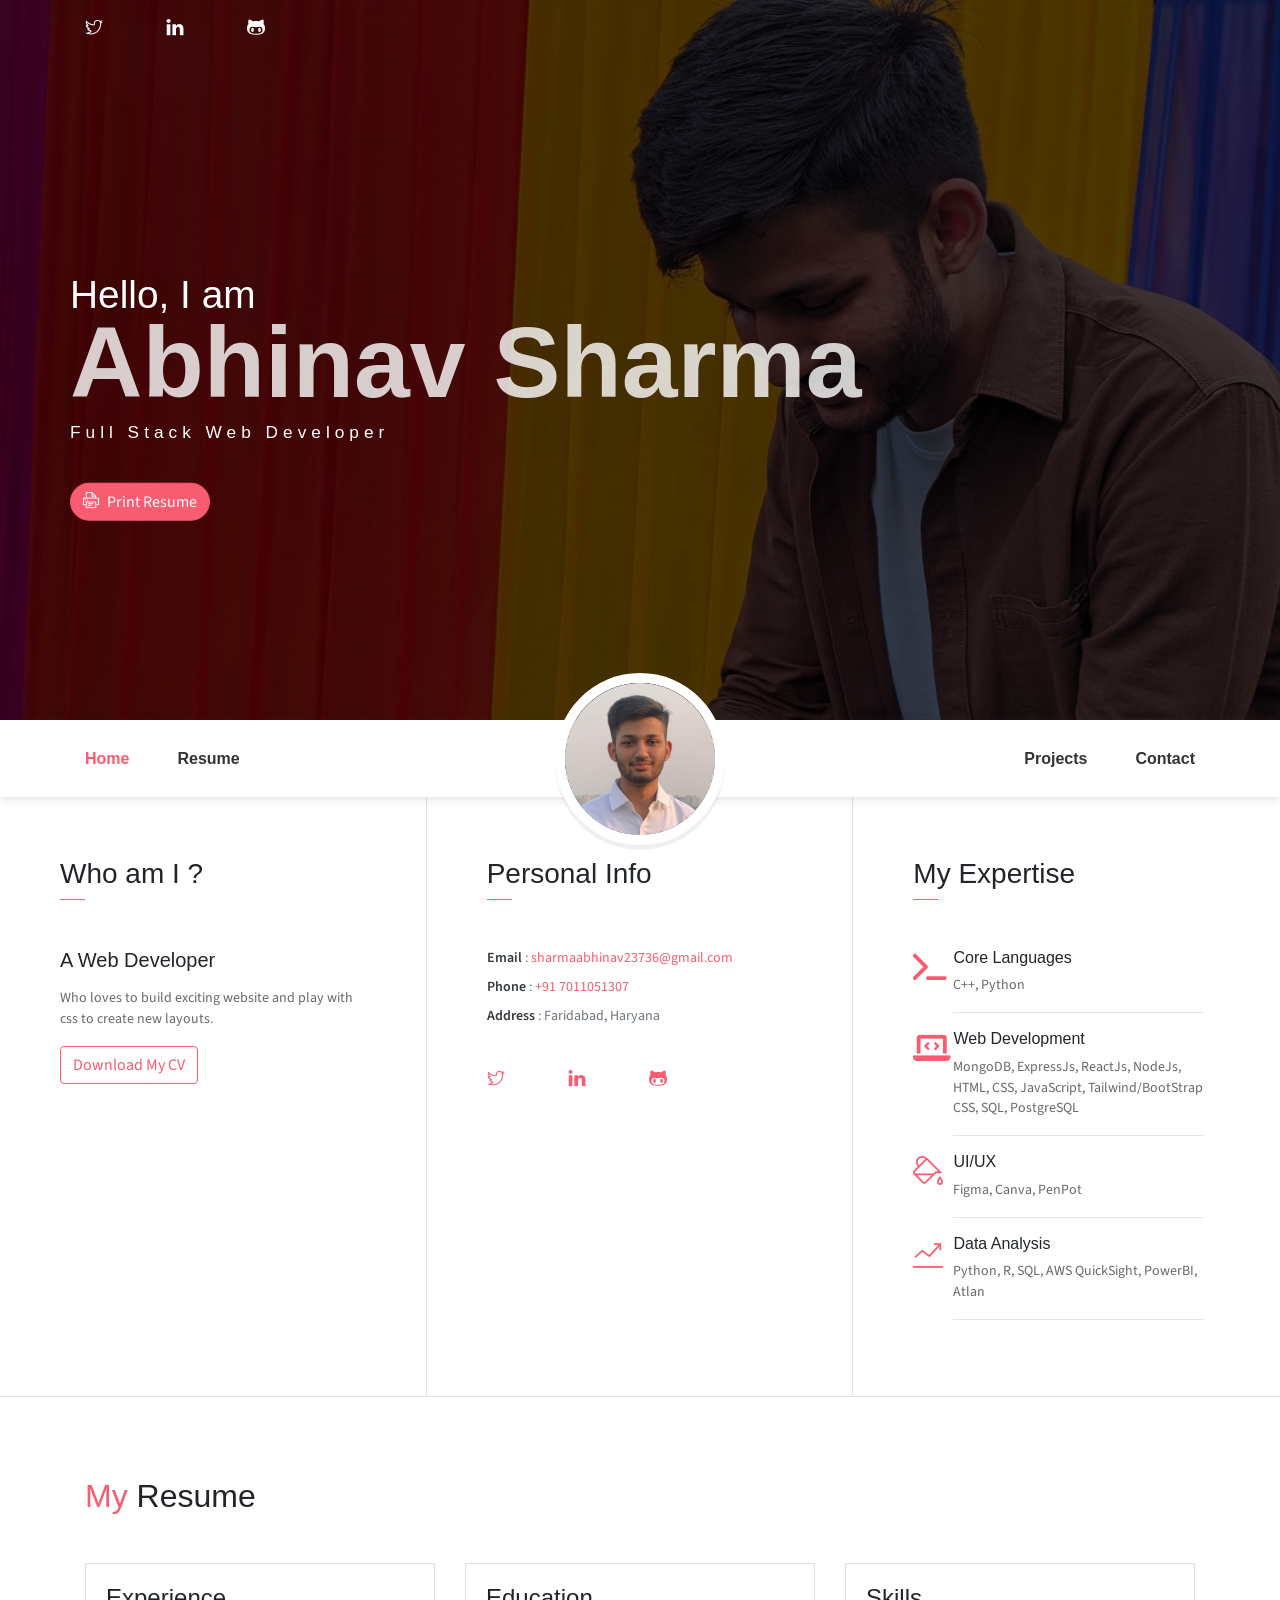
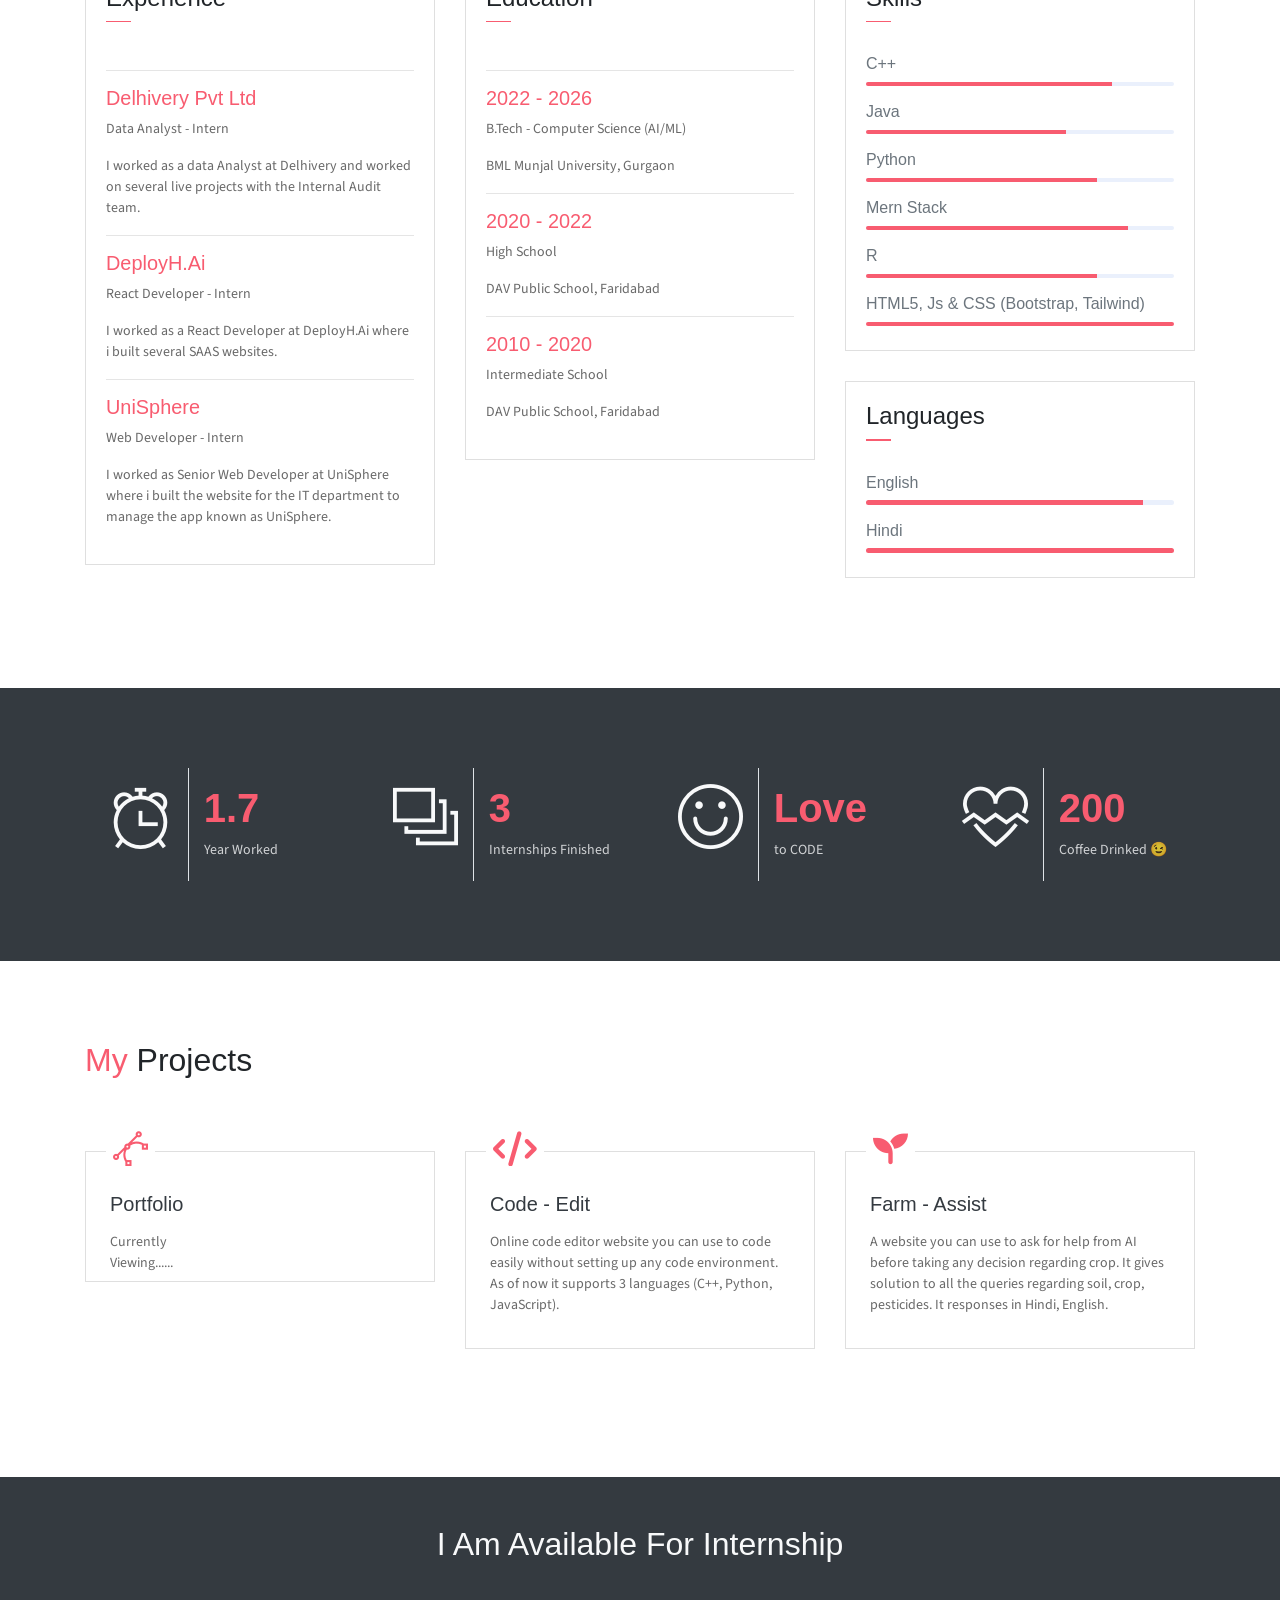
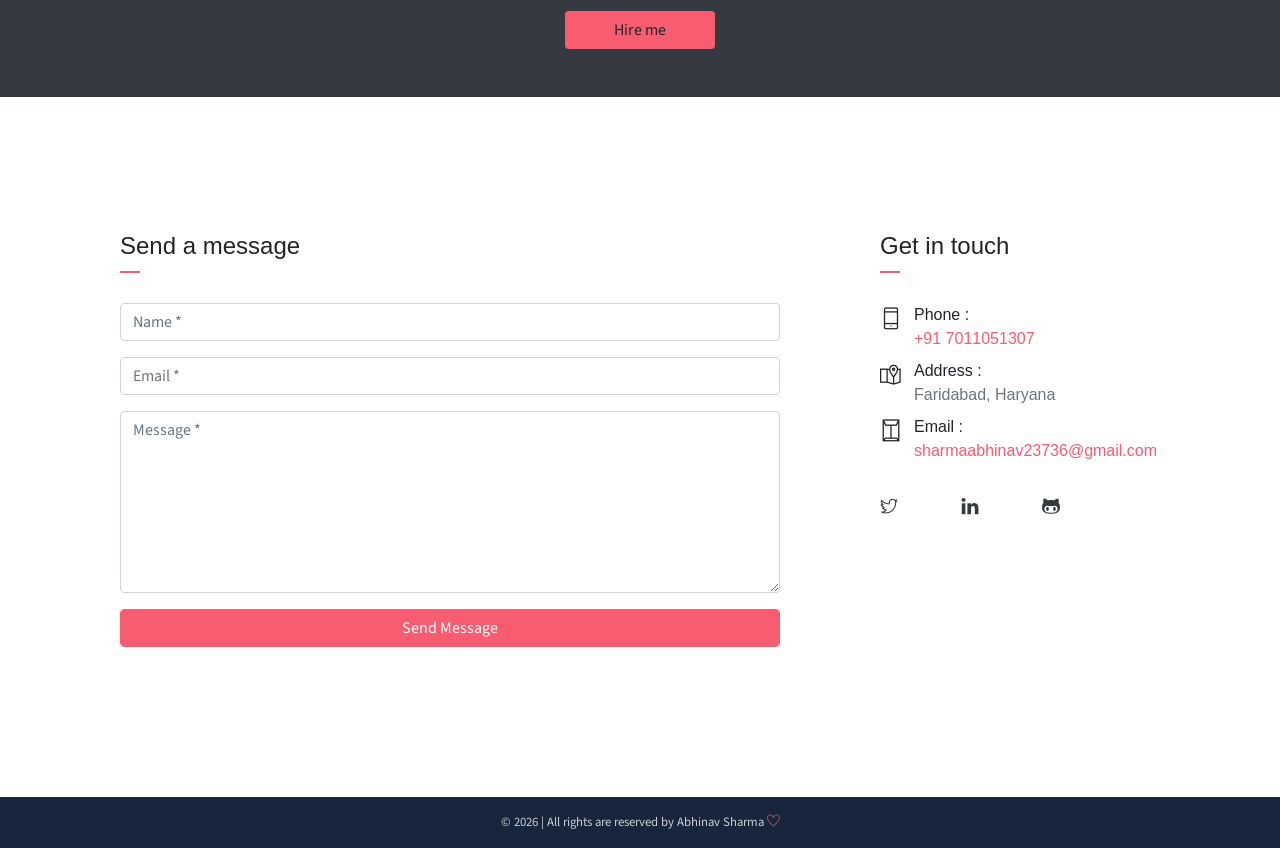
==== index.html @ fb0746bd "Updated projects" ====
<!DOCTYPE html>
<html lang="en">
  <head>
    <meta charset="utf-8" />
    <meta
      name="viewport"
      content="width=device-width, initial-scale=1, shrink-to-fit=no"
    />
    <meta name="Portfolio" content="Portfolio" />
    <meta name="Abhinav Sharma" content="Portfolio" />
    <link
      rel="shortcut icon"
      href="./assets/imgs/avatar.jpg"
      type="image/x-icon"
    />
    <title>Abhinav Sharma Portfolio</title>
    <link
      href="https://cdnjs.cloudflare.com/ajax/libs/font-awesome/6.0.0-beta3/css/all.min.css"
      rel="stylesheet"
    />
    <link
      rel="stylesheet"
      href="assets/vendors/themify-icons/css/themify-icons.css"
    />
    <link rel="stylesheet" href="assets/css/Style.css" />
  </head>
  <body data-spy="scroll" data-target=".navbar" data-offset="40" id="home">
    <header class="header">
      <div class="container">
        <ul class="social-icons pt-3">
          <li class="social-item">
            <a
              class="social-link text-light"
              href="https://twitter.com/Abhinav1632"
              target="_blank"
              ><i class="ti-twitter" aria-hidden="true"></i
            ></a>
          </li>
          <li class="social-item">
            <a
              class="social-link text-light"
              href="https://www.linkedin.com/in/abhinav-sharma163/"
              target="_blank"
              ><i class="ti-linkedin" aria-hidden="true"></i
            ></a>
          </li>
          <li class="social-item">
            <a
              class="social-link text-light"
              href="https://github.com/Abhinav163"
              target="_blank"
              ><i class="ti-github" aria-hidden="true"></i
            ></a>
          </li>
        </ul>
        <div class="header-content">
          <h4 class="header-subtitle">Hello, I am</h4>
          <h1 class="header-title">Abhinav Sharma</h1>
          <h6 class="header-mono">Full Stack Web Developer</h6>
          <button class="btn btn-primary btn-rounded">
            <i class="ti-printer pr-2"></i
            ><a
              href="./assets/Resume/Abhinav Sharma.pdf"
              target="_blank"
              download="Abhinav Sharma resume.pdf"
              style="text-decoration: none; color: inherit"
              >Print Resume</a
            >
          </button>
        </div>
      </div>
    </header>
    <nav
      class="navbar sticky-top navbar-expand-lg navbar-light bg-white"
      data-spy="affix"
      data-offset-top="510"
    >
      <div class="container">
        <button
          class="navbar-toggler ml-auto"
          type="button"
          data-toggle="collapse"
          data-target="#navbarSupportedContent"
          aria-controls="navbarSupportedContent"
          aria-expanded="false"
          aria-label="Toggle navigation"
        >
          <span class="navbar-toggler-icon"></span>
        </button>
        <div
          class="collapse mt-sm-20 navbar-collapse"
          id="navbarSupportedContent"
        >
          <ul class="navbar-nav mr-auto">
            <li class="nav-item"><a href="#home" class="nav-link">Home</a></li>
            <li class="nav-item">
              <a href="#resume" class="nav-link">Resume</a>
            </li>
          </ul>
          <ul class="navbar-nav brand">
            <img src="assets/imgs/avatar.jpg" alt="" class="brand-img" />
            <li class="brand-txt">
              <h5 class="brand-title">Abhinav Sharma</h5>
              <div class="brand-subtitle">Web Developer</div>
            </li>
          </ul>
          <ul class="navbar-nav ml-auto">
            <li class="nav-item">
              <a href="#service" class="nav-link">Projects</a>
            </li>
            <li class="nav-item last-item">
              <a href="#contact" class="nav-link">Contact</a>
            </li>
          </ul>
        </div>
      </div>
    </nav>
    <div class="container-fluid">
      <div id="about" class="row about-section">
        <div class="col-lg-4 about-card">
          <h3 class="font-weight-light">Who am I ?</h3>
          <span class="line mb-5"></span>
          <h5 class="mb-3">A Web Developer</h5>
          <p class="mt-20">
            Who loves to build exciting website and play with css to create new
            layouts.
          </p>
          <button class="btn btn-outline-danger">
            <i class="icon-down-circled2"></i
            ><a
              href="./assets/Resume/Abhinav Sharma.pdf"
              target="_blank"
              download="Abhinav Sharma resume.pdf"
              style="text-decoration: none; color: inherit"
              >Download My CV</a
            >
          </button>
        </div>
        <div class="col-lg-4 about-card">
          <h3 class="font-weight-light">Personal Info</h3>
          <span class="line mb-5"></span>
          <ul class="mt40 info list-unstyled">
            <li>
              <span>Email</span> :
              <a
                href="javascript:void(0)"
                onclick="copyToClipboard('sharmaabhinav23736@gmail.com')"
                >sharmaabhinav23736@gmail.com</a
              >
            </li>
            <li>
              <span>Phone</span> :
              <a
                href="javascript:void(0)"
                onclick="copyToClipboard('+91 7011051307')"
                >+91 7011051307</a
              >
            </li>
            <li><span>Address</span> : Faridabad, Haryana</li>
          </ul>
          <ul class="social-icons pt-3">
            <li class="social-item">
              <a class="social-link" href="#"
                ><i class="ti-twitter" aria-hidden="true"></i
              ></a>
            </li>
            <li class="social-item">
              <a
                class="social-link"
                href="https://www.linkedin.com/in/abhinav-sharma163/"
                target="_blank"
                ><i class="ti-linkedin" aria-hidden="true"></i
              ></a>
            </li>
            <li class="social-item">
              <a
                class="social-link"
                href="https://github.com/Abhinav163"
                target="_blank"
                ><i class="ti-github" aria-hidden="true"></i
              ></a>
            </li>
          </ul>
        </div>
        <div class="col-lg-4 about-card">
          <h3 class="font-weight-light">My Expertise</h3>
          <span class="line mb-5"></span>
          <div class="row">
            <div class="col-1 text-danger pt-1">
              <!-- <i class="ti-widget icon-lg"></i> -->
              <i class="fas fa-terminal text-primary icon-lg"></i>
            </div>
            <div class="col-10 ml-auto mr-3">
              <h6>Core Languages</h6>
              <p class="subtitle">C++, Python</p>
              <hr />
            </div>
          </div>
          <div class="row">
            <div class="col-1 text-danger pt-1">
              <i class="fas fa-laptop-code text-primary icon-lg"></i>
            </div>
            <div class="col-10 ml-auto mr-3">
              <h6>Web Development</h6>
              <p class="subtitle">
                MongoDB, ExpressJs, ReactJs, NodeJs, HTML, CSS, JavaScript,
                Tailwind/BootStrap CSS, SQL, PostgreSQL
              </p>
              <hr />
            </div>
          </div>
          <div class="row">
            <div class="col-1 text-danger pt-1">
              <i class="ti-paint-bucket icon-lg"></i>
            </div>
            <div class="col-10 ml-auto mr-3">
              <h6>UI/UX</h6>
              <p class="subtitle">Figma, Canva, PenPot</p>
              <hr />
            </div>
          </div>
          <div class="row">
            <div class="col-1 text-danger pt-1">
              <i class="ti-stats-up icon-lg"></i>
            </div>
            <div class="col-10 ml-auto mr-3">
              <h6>Data Analysis</h6>
              <p class="subtitle">
                Python, R, SQL, AWS QuickSight, PowerBI, Atlan
              </p>
              <hr />
            </div>
          </div>
        </div>
      </div>
    </div>
    <section class="section" id="resume">
      <div class="container">
        <h2 class="mb-5"><span class="text-danger">My</span> Resume</h2>
        <div class="row">
          <div class="col-md-6 col-lg-4">
            <div class="card">
              <div class="card-header">
                <div class="mt-2">
                  <h4>Experience</h4>
                  <span class="line"></span>
                </div>
              </div>
              <div class="card-body">
                <hr />
                <h6 class="title text-danger">Delhivery Pvt Ltd</h6>
                <p>Data Analyst - Intern</p>
                <p class="subtitle">
                  I worked as a data Analyst at Delhivery and worked on several
                  live projects with the Internal Audit team.
                </p>
                <hr />
                <h6 class="title text-danger">DeployH.Ai</h6>
                <p>React Developer - Intern</p>
                <p class="subtitle">
                  I worked as a React Developer at DeployH.Ai where i built
                  several SAAS websites.
                </p>
                <hr />
                <h6 class="title text-danger">UniSphere</h6>
                <p>Web Developer - Intern</p>
                <p class="subtitle">
                  I worked as Senior Web Developer at UniSphere where i built
                  the website for the IT department to manage the app known as
                  UniSphere.
                </p>
              </div>
            </div>
          </div>
          <div class="col-md-6 col-lg-4">
            <div class="card">
              <div class="card-header">
                <div class="mt-2">
                  <h4>Education</h4>
                  <span class="line"></span>
                </div>
              </div>
              <div class="card-body">
                <hr />
                <h6 class="title text-danger">2022 - 2026</h6>
                <p>B.Tech - Computer Science (AI/ML)</p>
                <p class="subtitle">BML Munjal University, Gurgaon</p>
                <hr />
                <h6 class="title text-danger">2020 - 2022</h6>
                <p>High School</p>
                <p class="subtitle">DAV Public School, Faridabad</p>
                <hr />
                <h6 class="title text-danger">2010 - 2020</h6>
                <p>Intermediate School</p>
                <p class="subtitle">DAV Public School, Faridabad</p>
              </div>
            </div>
          </div>
          <div class="col-lg-4">
            <div class="card">
              <div class="card-header">
                <div class="pull-left">
                  <h4 class="mt-2">Skills</h4>
                  <span class="line"></span>
                </div>
              </div>
              <div class="card-body pb-2">
                <h6>C++</h6>
                <div class="progress mb-3">
                  <div
                    class="progress-bar bg-danger"
                    role="progressbar"
                    style="width: 80%"
                    aria-valuenow="70"
                    aria-valuemin="0"
                    aria-valuemax="100"
                  ></div>
                </div>
                <h6>Java</h6>
                <div class="progress mb-3">
                  <div
                    class="progress-bar bg-danger"
                    role="progressbar"
                    style="width: 65%"
                    aria-valuenow="75"
                    aria-valuemin="0"
                    aria-valuemax="100"
                  ></div>
                </div>
                <h6>Python</h6>
                <div class="progress mb-3">
                  <div
                    class="progress-bar bg-danger"
                    role="progressbar"
                    style="width: 75%"
                    aria-valuenow="25"
                    aria-valuemin="0"
                    aria-valuemax="100"
                  ></div>
                </div>
                <h6>Mern Stack</h6>
                <div class="progress mb-3">
                  <div
                    class="progress-bar bg-danger"
                    role="progressbar"
                    style="width: 85%"
                    aria-valuenow="25"
                    aria-valuemin="0"
                    aria-valuemax="100"
                  ></div>
                </div>
                <h6>R</h6>
                <div class="progress mb-3">
                  <div
                    class="progress-bar bg-danger"
                    role="progressbar"
                    style="width: 75%"
                    aria-valuenow="75"
                    aria-valuemin="0"
                    aria-valuemax="100"
                  ></div>
                </div>
                <h6>HTML5, Js & CSS (Bootstrap, Tailwind)</h6>
                <div class="progress mb-3">
                  <div
                    class="progress-bar bg-danger"
                    role="progressbar"
                    style="width: 100%"
                    aria-valuenow="75"
                    aria-valuemin="0"
                    aria-valuemax="100"
                  ></div>
                </div>
              </div>
            </div>
            <div class="card">
              <div class="card-header">
                <div class="pull-left">
                  <h4 class="mt-2">Languages</h4>
                  <span class="line"></span>
                </div>
              </div>
              <div class="card-body pb-2">
                <h6>English</h6>
                <div class="progress mb-3">
                  <div
                    class="progress-bar bg-danger"
                    role="progressbar"
                    style="width: 90%"
                    aria-valuenow="25"
                    aria-valuemin="0"
                    aria-valuemax="100"
                  ></div>
                </div>
                <h6>Hindi</h6>
                <div class="progress mb-3">
                  <div
                    class="progress-bar bg-danger"
                    role="progressbar"
                    style="width: 100%"
                    aria-valuenow="25"
                    aria-valuemin="0"
                    aria-valuemax="100"
                  ></div>
                </div>
              </div>
            </div>
          </div>
        </div>
      </div>
    </section>
    <section class="section bg-dark text-center">
      <div class="container">
        <div class="row text-center">
          <div class="col-md-6 col-lg-3">
            <div class="row">
              <div class="col-5 text-right text-light border-right py-3">
                <div class="m-auto"><i class="ti-alarm-clock icon-xl"></i></div>
              </div>
              <div class="col-7 text-left py-3">
                <h1 class="text-danger font-weight-bold font40">1.7</h1>
                <p class="text-light mb-1">Year Worked</p>
              </div>
            </div>
          </div>
          <div class="col-md-6 col-lg-3">
            <div class="row">
              <div class="col-5 text-right text-light border-right py-3">
                <div class="m-auto"><i class="ti-layers-alt icon-xl"></i></div>
              </div>
              <div class="col-7 text-left py-3">
                <h1 class="text-danger font-weight-bold font40">3</h1>
                <p class="text-light mb-1">Internships Finished</p>
              </div>
            </div>
          </div>
          <div class="col-md-6 col-lg-3">
            <div class="row">
              <div class="col-5 text-right text-light border-right py-3">
                <div class="m-auto"><i class="ti-face-smile icon-xl"></i></div>
              </div>
              <div class="col-7 text-left py-3">
                <h1 class="text-danger font-weight-bold font40">Love</h1>
                <p class="text-light mb-1">to CODE</p>
              </div>
            </div>
          </div>
          <div class="col-md-6 col-lg-3">
            <div class="row">
              <div class="col-5 text-right text-light border-right py-3">
                <div class="m-auto">
                  <i class="ti-heart-broken icon-xl"></i>
                </div>
              </div>
              <div class="col-7 text-left py-3">
                <h1 class="text-danger font-weight-bold font40">200</h1>
                <p class="text-light mb-1">Coffee Drinked 😉</p>
              </div>
            </div>
          </div>
        </div>
      </div>
    </section>
    <section class="section" id="service">
      <div class="container">
        <h2 class="mb-5 pb-4"><span class="text-danger">My</span> Projects</h2>
        <div class="row">
          <div class="col-md-4 col-sm-6">
            <div class="card mb-5">
              <div class="card-header has-icon">
                <i class="ti-vector text-danger" aria-hidden="true"></i>
              </div>
              <div class="card-body px-4 py-3 fixed-box">
                <h5 class="mb-3 card-title text-dark">Portfolio</h5>
                <p class="subtitle">Currently Viewing......</p>
              </div>
            </div>
          </div>
          <div class="col-md-4 col-sm-6">
            <div class="card mb-5">
              <div class="card-header has-icon">
                <!-- <i class="ti-package text-danger" aria-hidden="true"></i> -->
                <i class="fas fa-code text-primary icon-xl"></i>
              </div>
              <div class="card-body px-4 py-3">
                <h5 class="mb-3 card-title text-dark">Code - Edit</h5>
                <p class="subtitle">
                  Online code editor website you can use to code easily without
                  setting up any code environment. As of now it supports 3
                  languages (C++, Python, JavaScript).<br />
                </p>
                <!-- <p>
                  <button
                    class="btn bg-primary w-lg text-white"
                    onclick="window.location.href='https://abhinav163.github.io/';"
                  >
                    View
                  </button>
                </p> -->
              </div>
            </div>
          </div>
          <div class="col-md-4 col-sm-6">
            <div class="card mb-5">
              <div class="card-header has-icon">
                <i
                  class="fas fa-seedling text-danger icon-xl"
                  aria-hidden="true"
                ></i>
              </div>
              <div class="card-body px-4 py-3">
                <h5 class="mb-3 card-title text-dark">Farm - Assist</h5>
                <p class="subtitle">
                  A website you can use to ask for help from AI before taking
                  any decision regarding crop. It gives solution to all the
                  queries regarding soil, crop, pesticides. It responses in
                  Hindi, English.
                </p>
                <!-- <p>
                  <button
                    class="btn bg-primary text-white w-lg"
                    onclick="window.location.href='https://abhinav163.github.io/';"
                  >
                    View
                  </button>
                </p> -->
              </div>
            </div>
          </div>
          <!-- <div class="col-md-4 col-sm-6">
            <div class="card mb-5">
              <div class="card-header has-icon">
                <i class="ti-write text-danger" aria-hidden="true"></i>
              </div>
              <div class="card-body px-4 py-3">
                <h5 class="mb-3 card-title text-dark">To-Do List</h5>
                <p class="subtitle">
                  Basic website you can use to maintain your daily task
                </p>
                <p>
                  <button
                    class="btn bg-primary text-white w-lg"
                    onclick="window.location.href='https://abhinav163.github.io/To-Do-list/';"
                  >
                    View
                  </button>
                </p>
              </div>
            </div>
          </div> -->
          <!-- <div class="col-md-4 col-sm-6">
            <div class="card mb-5">
              <div class="card-header has-icon">
                <i class="ti-alarm-clock text-danger icon-xl"></i>
              </div>
              <div class="card-body px-4 py-3">
                <h5 class="mb-3 card-title text-dark">Alarm Clock</h5>
                <p class="subtitle">
                  Basic website you can use to set alarm <br />
                  ( Rings even if your device is on silent )
                </p>
                <p>
                  <button
                    class="btn bg-primary w-lg text-white"
                    onclick="window.location.href='https://abhinav163.github.io/Alarm-Clock/';"
                  >
                    View
                  </button>
                </p>
              </div>
            </div>
          </div> -->
          <!-- <div class="col-md-4 col-sm-6">
            <div class="card mb-5">
              <div class="card-header has-icon">
                <i class="fas fa-dice text-danger" aria-hidden="true"></i>
              </div>
              <div class="card-body px-4 py-3">
                <h5 class="mb-3 card-title text-dark">Dice</h5>
                <p class="subtitle">
                  Basic website to solve the biasness issue of the dice we use
                  online. <br /><br />
                </p>
                <p>
                  <button
                    class="btn bg-primary w-lg text-white"
                    onclick="window.location.href='https://abhinav163.github.io/DICE/';"
                  >
                    View
                  </button>
                </p>
              </div>
            </div>
          </div> -->

          <!-- <div class="col-md-4 col-sm-6">
            <div class="card mb-5">
              <div class="card-header has-icon">
                <i class="ti-bar-chart text-danger" aria-hidden="true"></i>
              </div>
              <div class="card-body px-4 py-3">
                <h5 class="mb-3 card-title text-dark">Tax Calculator</h5>
                <p class="subtitle">
                  As a part of my internship interview test i built a basic
                  website to calculate tax based on several factors like (Age,
                  Income, Deduction)
                </p>
                <p>
                  <button
                    class="btn bg-primary w-lg text-white"
                    onclick="window.location.href='https://abhinav163.github.io/Tax-Calculator/';"
                  >
                    View
                  </button>
                </p>
              </div>
            </div>
          </div>
          <div class="col-md-4 col-sm-6">
            <div class="card mb-5">
              <div class="card-header has-icon">
                <i class="ti-support text-danger" aria-hidden="true"></i>
              </div>
              <div class="card-body px-4 py-3">
                <h5 class="mb-3 card-title text-dark">Age Calculator</h5>
                <p class="subtitle">
                  Basic website to know the exact age <br />
                  (Years-Months-Days) just by entering the <br />date of birth.
                </p>
                <p>
                  <button
                    class="btn bg-primary w-lg text-white"
                    onclick="window.location.href='https://abhinav163.github.io/Age-Calculator/';"
                  >
                    View
                  </button>
                </p>
              </div>
            </div>
          </div> -->
        </div>
      </div>
    </section>
    <section class="section bg-dark py-5">
      <div class="container text-center">
        <h2 class="text-light mb-5 font-weight-normal">
          I Am Available For Internship
        </h2>
        <button
          class="btn bg-primary w-lg"
          onclick="window.location.href='mailto:sharmakeshav23736@gmail.com?subject=Job%20Opportunity&body=Hello,%20I%20am%20interested%20in%20discussing%20a%20job%20opportunity%20with%20you.'"
        >
          Hire me
        </button>
      </div>
    </section>
    <div class="section contact" id="contact">
      <div class="container">
        <div class="row">
          <div class="col-lg-8">
            <div class="contact-form-card">
              <h4 class="contact-title">Send a message</h4>
              <form
                id="contact-form"
                action="https://formspree.io/f/meoqqybo"
                method="POST"
              >
                <div class="form-group">
                  <input
                    class="form-control"
                    type="text"
                    name="name"
                    placeholder="Name *"
                    required
                  />
                </div>
                <div class="form-group">
                  <input
                    class="form-control"
                    type="email"
                    name="email"
                    placeholder="Email *"
                    required
                  />
                </div>
                <div class="form-group">
                  <textarea
                    class="form-control"
                    name="message"
                    placeholder="Message *"
                    rows="7"
                    required
                  ></textarea>
                </div>
                <div class="form-group">
                  <button type="submit" class="form-control btn btn-primary">
                    Send Message
                  </button>
                </div>
                <!-- This paragraph will display the form response -->
                <p id="form-response" style="display: none"></p>
              </form>
            </div>
          </div>
          <div class="col-lg-4">
            <div class="contact-info-card">
              <h4 class="contact-title">Get in touch</h4>
              <div class="row mb-2">
                <div class="col-1 pt-1 mr-1">
                  <i class="ti-mobile icon-md"></i>
                </div>
                <div class="col-10">
                  <h6 class="d-inline">
                    Phone : <br /><a
                      href="javascript:void(0)"
                      onclick="copyToClipboard('+91 7011051307')"
                      >+91 7011051307</a
                    >
                  </h6>
                </div>
              </div>
              <div class="row mb-2">
                <div class="col-1 pt-1 mr-1">
                  <i class="ti-map-alt icon-md"></i>
                </div>
                <div class="col-10">
                  <h6 class="d-inline">
                    Address :<br />
                    <span class="text-muted">Faridabad, Haryana</span>
                  </h6>
                </div>
              </div>
              <div class="row mb-2">
                <div class="col-1 pt-1 mr-1">
                  <i class="ti-envelope icon-md"></i>
                </div>
                <div class="col-10">
                  <h6 class="d-inline">
                    Email :<br /><a
                      href="javascript:void(0)"
                      onclick="copyToClipboard('sharmaabhinav23736@gmail.com')"
                      >sharmaabhinav23736@gmail.com</a
                    >
                  </h6>
                </div>
              </div>
              <ul class="social-icons pt-4">
                <li class="social-item">
                  <a
                    class="social-link text-dark"
                    href="https://twitter.com/Abhinav1632"
                    target="_blank"
                    ><i class="ti-twitter" aria-hidden="true"></i
                  ></a>
                </li>
                <li class="social-item">
                  <a
                    class="social-link text-dark"
                    href="https://www.linkedin.com/in/abhinav-sharma163/"
                    target="_blank"
                    ><i class="ti-linkedin" aria-hidden="true"></i
                  ></a>
                </li>
                <li class="social-item">
                  <a
                    class="social-link text-dark"
                    href="https://github.com/Abhinav163"
                    target="_blank"
                    ><i class="ti-github" aria-hidden="true"></i
                  ></a>
                </li>
              </ul>
            </div>
          </div>
        </div>
      </div>
    </div>
    <footer class="footer py-3">
      <div class="container text-center">
        <p class="small mb-0 text-light">
          &copy;
          <script>
            document.write(new Date().getFullYear());
          </script>
          | All rights are reserved by Abhinav Sharma
          <i class="ti-heart text-danger"></i>
        </p>
      </div>
    </footer>
    <script src="assets/vendors/jquery/jquery-3.4.1.js"></script>
    <script src="assets/vendors/bootstrap/bootstrap.bundle.js"></script>
    <script src="assets/vendors/bootstrap/bootstrap.affix.js"></script>
    <script src="assets/vendors/isotope/isotope.pkgd.js"></script>
    <script>
      function copyToClipboard(text) {
        const tempInput = document.createElement("input");
        tempInput.value = text;
        document.body.appendChild(tempInput);
        tempInput.select();
        document.execCommand("copy");
        document.body.removeChild(tempInput);
      }
    </script>
    <script>
      document
        .getElementById("contact-form")
        .addEventListener("submit", function (event) {
          event.preventDefault();
          var form = this;
          var formResponse = document.getElementById("form-response");

          fetch(form.action, {
            method: form.method,
            body: new FormData(form),
            headers: {
              Accept: "application/json",
            },
          })
            .then(function (response) {
              if (response.ok) {
                formResponse.style.display = "block";
                formResponse.textContent =
                  "Thank you for your message! I will get back to you soon.";
                formResponse.style.color = "green";
                form.reset(); // Reset the form fields after successful submission
              } else {
                formResponse.style.display = "block";
                formResponse.textContent =
                  "Oops! There was a problem submitting your form.";
                formResponse.style.color = "red";
              }
            })
            .catch(function (error) {
              formResponse.style.display = "block";
              formResponse.textContent =
                "Oops! There was a problem submitting your form.";
              formResponse.style.color = "red";
            });
        });
    </script>
  </body>
</html>
---- assets/vendors/themify-icons/css/themify-icons.css ----
@font-face {
	font-family: 'themify';
	src:url("../fonts/themify.eot?-fvbane");
	src:url("../fonts/themify.eot?#iefix-fvbane") format("embedded-opentype"),
		url("../fonts/themify.woff?-fvbane") format("woff"),
		url("../fonts/themify.ttf?-fvbane") format("truetype"),
		url("../fonts/themify.svg?-fvbane#themify") format("svg");
	font-weight: normal;
	font-style: normal;
}

[class^="ti-"], [class*=" ti-"] {
	font-family: 'themify';
	speak: none;
	font-style: normal;
	font-weight: normal;
	font-variant: normal;
	text-transform: none;
	line-height: 1;

	/* Better Font Rendering =========== */
	-webkit-font-smoothing: antialiased;
	-moz-osx-font-smoothing: grayscale;
}

.ti-wand:before {
	content: "\e600";
}
.ti-volume:before {
	content: "\e601";
}
.ti-user:before {
	content: "\e602";
}
.ti-unlock:before {
	content: "\e603";
}
.ti-unlink:before {
	content: "\e604";
}
.ti-trash:before {
	content: "\e605";
}
.ti-thought:before {
	content: "\e606";
}
.ti-target:before {
	content: "\e607";
}
.ti-tag:before {
	content: "\e608";
}
.ti-tablet:before {
	content: "\e609";
}
.ti-star:before {
	content: "\e60a";
}
.ti-spray:before {
	content: "\e60b";
}
.ti-signal:before {
	content: "\e60c";
}
.ti-shopping-cart:before {
	content: "\e60d";
}
.ti-shopping-cart-full:before {
	content: "\e60e";
}
.ti-settings:before {
	content: "\e60f";
}
.ti-search:before {
	content: "\e610";
}
.ti-zoom-in:before {
	content: "\e611";
}
.ti-zoom-out:before {
	content: "\e612";
}
.ti-cut:before {
	content: "\e613";
}
.ti-ruler:before {
	content: "\e614";
}
.ti-ruler-pencil:before {
	content: "\e615";
}
.ti-ruler-alt:before {
	content: "\e616";
}
.ti-bookmark:before {
	content: "\e617";
}
.ti-bookmark-alt:before {
	content: "\e618";
}
.ti-reload:before {
	content: "\e619";
}
.ti-plus:before {
	content: "\e61a";
}
.ti-pin:before {
	content: "\e61b";
}
.ti-pencil:before {
	content: "\e61c";
}
.ti-pencil-alt:before {
	content: "\e61d";
}
.ti-paint-roller:before {
	content: "\e61e";
}
.ti-paint-bucket:before {
	content: "\e61f";
}
.ti-na:before {
	content: "\e620";
}
.ti-mobile:before {
	content: "\e621";
}
.ti-minus:before {
	content: "\e622";
}
.ti-medall:before {
	content: "\e623";
}
.ti-medall-alt:before {
	content: "\e624";
}
.ti-marker:before {
	content: "\e625";
}
.ti-marker-alt:before {
	content: "\e626";
}
.ti-arrow-up:before {
	content: "\e627";
}
.ti-arrow-right:before {
	content: "\e628";
}
.ti-arrow-left:before {
	content: "\e629";
}
.ti-arrow-down:before {
	content: "\e62a";
}
.ti-lock:before {
	content: "\e62b";
}
.ti-location-arrow:before {
	content: "\e62c";
}
.ti-link:before {
	content: "\e62d";
}
.ti-layout:before {
	content: "\e62e";
}
.ti-layers:before {
	content: "\e62f";
}
.ti-layers-alt:before {
	content: "\e630";
}
.ti-key:before {
	content: "\e631";
}
.ti-import:before {
	content: "\e632";
}
.ti-image:before {
	content: "\e633";
}
.ti-heart:before {
	content: "\e634";
}
.ti-heart-broken:before {
	content: "\e635";
}
.ti-hand-stop:before {
	content: "\e636";
}
.ti-hand-open:before {
	content: "\e637";
}
.ti-hand-drag:before {
	content: "\e638";
}
.ti-folder:before {
	content: "\e639";
}
.ti-flag:before {
	content: "\e63a";
}
.ti-flag-alt:before {
	content: "\e63b";
}
.ti-flag-alt-2:before {
	content: "\e63c";
}
.ti-eye:before {
	content: "\e63d";
}
.ti-export:before {
	content: "\e63e";
}
.ti-exchange-vertical:before {
	content: "\e63f";
}
.ti-desktop:before {
	content: "\e640";
}
.ti-cup:before {
	content: "\e641";
}
.ti-crown:before {
	content: "\e642";
}
.ti-comments:before {
	content: "\e643";
}
.ti-comment:before {
	content: "\e644";
}
.ti-comment-alt:before {
	content: "\e645";
}
.ti-close:before {
	content: "\e646";
}
.ti-clip:before {
	content: "\e647";
}
.ti-angle-up:before {
	content: "\e648";
}
.ti-angle-right:before {
	content: "\e649";
}
.ti-angle-left:before {
	content: "\e64a";
}
.ti-angle-down:before {
	content: "\e64b";
}
.ti-check:before {
	content: "\e64c";
}
.ti-check-box:before {
	content: "\e64d";
}
.ti-camera:before {
	content: "\e64e";
}
.ti-announcement:before {
	content: "\e64f";
}
.ti-brush:before {
	content: "\e650";
}
.ti-briefcase:before {
	content: "\e651";
}
.ti-bolt:before {
	content: "\e652";
}
.ti-bolt-alt:before {
	content: "\e653";
}
.ti-blackboard:before {
	content: "\e654";
}
.ti-bag:before {
	content: "\e655";
}
.ti-move:before {
	content: "\e656";
}
.ti-arrows-vertical:before {
	content: "\e657";
}
.ti-arrows-horizontal:before {
	content: "\e658";
}
.ti-fullscreen:before {
	content: "\e659";
}
.ti-arrow-top-right:before {
	content: "\e65a";
}
.ti-arrow-top-left:before {
	content: "\e65b";
}
.ti-arrow-circle-up:before {
	content: "\e65c";
}
.ti-arrow-circle-right:before {
	content: "\e65d";
}
.ti-arrow-circle-left:before {
	content: "\e65e";
}
.ti-arrow-circle-down:before {
	content: "\e65f";
}
.ti-angle-double-up:before {
	content: "\e660";
}
.ti-angle-double-right:before {
	content: "\e661";
}
.ti-angle-double-left:before {
	content: "\e662";
}
.ti-angle-double-down:before {
	content: "\e663";
}
.ti-zip:before {
	content: "\e664";
}
.ti-world:before {
	content: "\e665";
}
.ti-wheelchair:before {
	content: "\e666";
}
.ti-view-list:before {
	content: "\e667";
}
.ti-view-list-alt:before {
	content: "\e668";
}
.ti-view-grid:before {
	content: "\e669";
}
.ti-uppercase:before {
	content: "\e66a";
}
.ti-upload:before {
	content: "\e66b";
}
.ti-underline:before {
	content: "\e66c";
}
.ti-truck:before {
	content: "\e66d";
}
.ti-timer:before {
	content: "\e66e";
}
.ti-ticket:before {
	content: "\e66f";
}
.ti-thumb-up:before {
	content: "\e670";
}
.ti-thumb-down:before {
	content: "\e671";
}
.ti-text:before {
	content: "\e672";
}
.ti-stats-up:before {
	content: "\e673";
}
.ti-stats-down:before {
	content: "\e674";
}
.ti-split-v:before {
	content: "\e675";
}
.ti-split-h:before {
	content: "\e676";
}
.ti-smallcap:before {
	content: "\e677";
}
.ti-shine:before {
	content: "\e678";
}
.ti-shift-right:before {
	content: "\e679";
}
.ti-shift-left:before {
	content: "\e67a";
}
.ti-shield:before {
	content: "\e67b";
}
.ti-notepad:before {
	content: "\e67c";
}
.ti-server:before {
	content: "\e67d";
}
.ti-quote-right:before {
	content: "\e67e";
}
.ti-quote-left:before {
	content: "\e67f";
}
.ti-pulse:before {
	content: "\e680";
}
.ti-printer:before {
	content: "\e681";
}
.ti-power-off:before {
	content: "\e682";
}
.ti-plug:before {
	content: "\e683";
}
.ti-pie-chart:before {
	content: "\e684";
}
.ti-paragraph:before {
	content: "\e685";
}
.ti-panel:before {
	content: "\e686";
}
.ti-package:before {
	content: "\e687";
}
.ti-music:before {
	content: "\e688";
}
.ti-music-alt:before {
	content: "\e689";
}
.ti-mouse:before {
	content: "\e68a";
}
.ti-mouse-alt:before {
	content: "\e68b";
}
.ti-money:before {
	content: "\e68c";
}
.ti-microphone:before {
	content: "\e68d";
}
.ti-menu:before {
	content: "\e68e";
}
.ti-menu-alt:before {
	content: "\e68f";
}
.ti-map:before {
	content: "\e690";
}
.ti-map-alt:before {
	content: "\e691";
}
.ti-loop:before {
	content: "\e692";
}
.ti-location-pin:before {
	content: "\e693";
}
.ti-list:before {
	content: "\e694";
}
.ti-light-bulb:before {
	content: "\e695";
}
.ti-Italic:before {
	content: "\e696";
}
.ti-info:before {
	content: "\e697";
}
.ti-infinite:before {
	content: "\e698";
}
.ti-id-badge:before {
	content: "\e699";
}
.ti-hummer:before {
	content: "\e69a";
}
.ti-home:before {
	content: "\e69b";
}
.ti-help:before {
	content: "\e69c";
}
.ti-headphone:before {
	content: "\e69d";
}
.ti-harddrives:before {
	content: "\e69e";
}
.ti-harddrive:before {
	content: "\e69f";
}
.ti-gift:before {
	content: "\e6a0";
}
.ti-game:before {
	content: "\e6a1";
}
.ti-filter:before {
	content: "\e6a2";
}
.ti-files:before {
	content: "\e6a3";
}
.ti-file:before {
	content: "\e6a4";
}
.ti-eraser:before {
	content: "\e6a5";
}
.ti-envelope:before {
	content: "\e6a6";
}
.ti-download:before {
	content: "\e6a7";
}
.ti-direction:before {
	content: "\e6a8";
}
.ti-direction-alt:before {
	content: "\e6a9";
}
.ti-dashboard:before {
	content: "\e6aa";
}
.ti-control-stop:before {
	content: "\e6ab";
}
.ti-control-shuffle:before {
	content: "\e6ac";
}
.ti-control-play:before {
	content: "\e6ad";
}
.ti-control-pause:before {
	content: "\e6ae";
}
.ti-control-forward:before {
	content: "\e6af";
}
.ti-control-backward:before {
	content: "\e6b0";
}
.ti-cloud:before {
	content: "\e6b1";
}
.ti-cloud-up:before {
	content: "\e6b2";
}
.ti-cloud-down:before {
	content: "\e6b3";
}
.ti-clipboard:before {
	content: "\e6b4";
}
.ti-car:before {
	content: "\e6b5";
}
.ti-calendar:before {
	content: "\e6b6";
}
.ti-book:before {
	content: "\e6b7";
}
.ti-bell:before {
	content: "\e6b8";
}
.ti-basketball:before {
	content: "\e6b9";
}
.ti-bar-chart:before {
	content: "\e6ba";
}
.ti-bar-chart-alt:before {
	content: "\e6bb";
}
.ti-back-right:before {
	content: "\e6bc";
}
.ti-back-left:before {
	content: "\e6bd";
}
.ti-arrows-corner:before {
	content: "\e6be";
}
.ti-archive:before {
	content: "\e6bf";
}
.ti-anchor:before {
	content: "\e6c0";
}
.ti-align-right:before {
	content: "\e6c1";
}
.ti-align-left:before {
	content: "\e6c2";
}
.ti-align-justify:before {
	content: "\e6c3";
}
.ti-align-center:before {
	content: "\e6c4";
}
.ti-alert:before {
	content: "\e6c5";
}
.ti-alarm-clock:before {
	content: "\e6c6";
}
.ti-agenda:before {
	content: "\e6c7";
}
.ti-write:before {
	content: "\e6c8";
}
.ti-window:before {
	content: "\e6c9";
}
.ti-widgetized:before {
	content: "\e6ca";
}
.ti-widget:before {
	content: "\e6cb";
}
.ti-widget-alt:before {
	content: "\e6cc";
}
.ti-wallet:before {
	content: "\e6cd";
}
.ti-video-clapper:before {
	content: "\e6ce";
}
.ti-video-camera:before {
	content: "\e6cf";
}
.ti-vector:before {
	content: "\e6d0";
}
.ti-themify-logo:before {
	content: "\e6d1";
}
.ti-themify-favicon:before {
	content: "\e6d2";
}
.ti-themify-favicon-alt:before {
	content: "\e6d3";
}
.ti-support:before {
	content: "\e6d4";
}
.ti-stamp:before {
	content: "\e6d5";
}
.ti-split-v-alt:before {
	content: "\e6d6";
}
.ti-slice:before {
	content: "\e6d7";
}
.ti-shortcode:before {
	content: "\e6d8";
}
.ti-shift-right-alt:before {
	content: "\e6d9";
}
.ti-shift-left-alt:before {
	content: "\e6da";
}
.ti-ruler-alt-2:before {
	content: "\e6db";
}
.ti-receipt:before {
	content: "\e6dc";
}
.ti-pin2:before {
	content: "\e6dd";
}
.ti-pin-alt:before {
	content: "\e6de";
}
.ti-pencil-alt2:before {
	content: "\e6df";
}
.ti-palette:before {
	content: "\e6e0";
}
.ti-more:before {
	content: "\e6e1";
}
.ti-more-alt:before {
	content: "\e6e2";
}
.ti-microphone-alt:before {
	content: "\e6e3";
}
.ti-magnet:before {
	content: "\e6e4";
}
.ti-line-double:before {
	content: "\e6e5";
}
.ti-line-dotted:before {
	content: "\e6e6";
}
.ti-line-dashed:before {
	content: "\e6e7";
}
.ti-layout-width-full:before {
	content: "\e6e8";
}
.ti-layout-width-default:before {
	content: "\e6e9";
}
.ti-layout-width-default-alt:before {
	content: "\e6ea";
}
.ti-layout-tab:before {
	content: "\e6eb";
}
.ti-layout-tab-window:before {
	content: "\e6ec";
}
.ti-layout-tab-v:before {
	content: "\e6ed";
}
.ti-layout-tab-min:before {
	content: "\e6ee";
}
.ti-layout-slider:before {
	content: "\e6ef";
}
.ti-layout-slider-alt:before {
	content: "\e6f0";
}
.ti-layout-sidebar-right:before {
	content: "\e6f1";
}
.ti-layout-sidebar-none:before {
	content: "\e6f2";
}
.ti-layout-sidebar-left:before {
	content: "\e6f3";
}
.ti-layout-placeholder:before {
	content: "\e6f4";
}
.ti-layout-menu:before {
	content: "\e6f5";
}
.ti-layout-menu-v:before {
	content: "\e6f6";
}
.ti-layout-menu-separated:before {
	content: "\e6f7";
}
.ti-layout-menu-full:before {
	content: "\e6f8";
}
.ti-layout-media-right-alt:before {
	content: "\e6f9";
}
.ti-layout-media-right:before {
	content: "\e6fa";
}
.ti-layout-media-overlay:before {
	content: "\e6fb";
}
.ti-layout-media-overlay-alt:before {
	content: "\e6fc";
}
.ti-layout-media-overlay-alt-2:before {
	content: "\e6fd";
}
.ti-layout-media-left-alt:before {
	content: "\e6fe";
}
.ti-layout-media-left:before {
	content: "\e6ff";
}
.ti-layout-media-center-alt:before {
	content: "\e700";
}
.ti-layout-media-center:before {
	content: "\e701";
}
.ti-layout-list-thumb:before {
	content: "\e702";
}
.ti-layout-list-thumb-alt:before {
	content: "\e703";
}
.ti-layout-list-post:before {
	content: "\e704";
}
.ti-layout-list-large-image:before {
	content: "\e705";
}
.ti-layout-line-solid:before {
	content: "\e706";
}
.ti-layout-grid4:before {
	content: "\e707";
}
.ti-layout-grid3:before {
	content: "\e708";
}
.ti-layout-grid2:before {
	content: "\e709";
}
.ti-layout-grid2-thumb:before {
	content: "\e70a";
}
.ti-layout-cta-right:before {
	content: "\e70b";
}
.ti-layout-cta-left:before {
	content: "\e70c";
}
.ti-layout-cta-center:before {
	content: "\e70d";
}
.ti-layout-cta-btn-right:before {
	content: "\e70e";
}
.ti-layout-cta-btn-left:before {
	content: "\e70f";
}
.ti-layout-column4:before {
	content: "\e710";
}
.ti-layout-column3:before {
	content: "\e711";
}
.ti-layout-column2:before {
	content: "\e712";
}
.ti-layout-accordion-separated:before {
	content: "\e713";
}
.ti-layout-accordion-merged:before {
	content: "\e714";
}
.ti-layout-accordion-list:before {
	content: "\e715";
}
.ti-ink-pen:before {
	content: "\e716";
}
.ti-info-alt:before {
	content: "\e717";
}
.ti-help-alt:before {
	content: "\e718";
}
.ti-headphone-alt:before {
	content: "\e719";
}
.ti-hand-point-up:before {
	content: "\e71a";
}
.ti-hand-point-right:before {
	content: "\e71b";
}
.ti-hand-point-left:before {
	content: "\e71c";
}
.ti-hand-point-down:before {
	content: "\e71d";
}
.ti-gallery:before {
	content: "\e71e";
}
.ti-face-smile:before {
	content: "\e71f";
}
.ti-face-sad:before {
	content: "\e720";
}
.ti-credit-card:before {
	content: "\e721";
}
.ti-control-skip-forward:before {
	content: "\e722";
}
.ti-control-skip-backward:before {
	content: "\e723";
}
.ti-control-record:before {
	content: "\e724";
}
.ti-control-eject:before {
	content: "\e725";
}
.ti-comments-smiley:before {
	content: "\e726";
}
.ti-brush-alt:before {
	content: "\e727";
}
.ti-youtube:before {
	content: "\e728";
}
.ti-vimeo:before {
	content: "\e729";
}
.ti-twitter:before {
	content: "\e72a";
}
.ti-time:before {
	content: "\e72b";
}
.ti-tumblr:before {
	content: "\e72c";
}
.ti-skype:before {
	content: "\e72d";
}
.ti-share:before {
	content: "\e72e";
}
.ti-share-alt:before {
	content: "\e72f";
}
.ti-rocket:before {
	content: "\e730";
}
.ti-pinterest:before {
	content: "\e731";
}
.ti-new-window:before {
	content: "\e732";
}
.ti-microsoft:before {
	content: "\e733";
}
.ti-list-ol:before {
	content: "\e734";
}
.ti-linkedin:before {
	content: "\e735";
}
.ti-layout-sidebar-2:before {
	content: "\e736";
}
.ti-layout-grid4-alt:before {
	content: "\e737";
}
.ti-layout-grid3-alt:before {
	content: "\e738";
}
.ti-layout-grid2-alt:before {
	content: "\e739";
}
.ti-layout-column4-alt:before {
	content: "\e73a";
}
.ti-layout-column3-alt:before {
	content: "\e73b";
}
.ti-layout-column2-alt:before {
	content: "\e73c";
}
.ti-instagram:before {
	content: "\e73d";
}
.ti-google:before {
	content: "\e73e";
}
.ti-github:before {
	content: "\e73f";
}
.ti-flickr:before {
	content: "\e740";
}
.ti-facebook:before {
	content: "\e741";
}
.ti-dropbox:before {
	content: "\e742";
}
.ti-dribbble:before {
	content: "\e743";
}
.ti-apple:before {
	content: "\e744";
}
.ti-android:before {
	content: "\e745";
}
.ti-save:before {
	content: "\e746";
}
.ti-save-alt:before {
	content: "\e747";
}
.ti-yahoo:before {
	content: "\e748";
}
.ti-wordpress:before {
	content: "\e749";
}
.ti-vimeo-alt:before {
	content: "\e74a";
}
.ti-twitter-alt:before {
	content: "\e74b";
}
.ti-tumblr-alt:before {
	content: "\e74c";
}
.ti-trello:before {
	content: "\e74d";
}
.ti-stack-overflow:before {
	content: "\e74e";
}
.ti-soundcloud:before {
	content: "\e74f";
}
.ti-sharethis:before {
	content: "\e750";
}
.ti-sharethis-alt:before {
	content: "\e751";
}
.ti-reddit:before {
	content: "\e752";
}
.ti-pinterest-alt:before {
	content: "\e753";
}
.ti-microsoft-alt:before {
	content: "\e754";
}
.ti-linux:before {
	content: "\e755";
}
.ti-jsfiddle:before {
	content: "\e756";
}
.ti-joomla:before {
	content: "\e757";
}
.ti-html5:before {
	content: "\e758";
}
.ti-flickr-alt:before {
	content: "\e759";
}
.ti-email:before {
	content: "\e75a";
}
.ti-drupal:before {
	content: "\e75b";
}
.ti-dropbox-alt:before {
	content: "\e75c";
}
.ti-css3:before {
	content: "\e75d";
}
.ti-rss:before {
	content: "\e75e";
}
.ti-rss-alt:before {
	content: "\e75f";
}
---- assets/css/Style.css ----
@charset "UTF-8";
/*!
=========================================================
* JohnDoe Landing page
=========================================================

* Copyright: 2019 DevCRUD (https://devcrud.com)
* Licensed: (https://devcrud.com/licenses)
* Coded by www.devcrud.com

=========================================================

* The above copyright notice and this permission notice shall be included in all copies or substantial portions of the Software.
*/
@import url("https://fonts.googleapis.com/css?family=Source+Sans+Pro:200,200i,300,300i,400,400i,600,600i,700,700i,900,900i&display=swap");
:root {
  --blue: #79a9f5;
  --indigo: #c45f90;
  --purple: #a16ae8;
  --pink: #fc8bc0;
  --red: #f85c70;
  --orange: #ff8882;
  --yellow: #fad02c;
  --green: #a3c14a;
  --teal: #20c997;
  --cyan: #47d8e0;
  --white: #fff;
  --gray: #6c757d;
  --gray-dark: #343a40;
  --primary: #f85c70;
  --secondary: #6c757d;
  --success: #a3c14a;
  --info: #47d8e0;
  --warning: #ff8882;
  --danger: #f85c70;
  --light: #f8f9fa;
  --dark: #343a40;
  --breakpoint-xs: 0;
  --breakpoint-sm: 576px;
  --breakpoint-md: 768px;
  --breakpoint-lg: 992px;
  --breakpoint-xl: 1200px;
  --font-family-sans-serif: "Source Sans Pro", sans-serif;
  --font-family-monospace: SFMono-Regular, Menlo, Monaco, Consolas,
    "Liberation Mono", "Courier New", monospace;
}

*,
*::before,
*::after {
  box-sizing: border-box;
}

html {
  font-family: sans-serif;
  line-height: 1.15;
  -webkit-text-size-adjust: 100%;
  -webkit-tap-highlight-color: rgba(0, 0, 0, 0);
}

article,
aside,
figcaption,
figure,
footer,
header,
hgroup,
main,
nav,
section {
  display: block;
}

body {
  margin: 0;
  font-family: "Source Sans Pro", sans-serif;
  font-size: 1rem;
  font-weight: 400;
  line-height: 1.5;
  color: #212529;
  text-align: left;
  background-color: #fff;
}

[tabindex="-1"]:focus {
  outline: 0 !important;
}

hr {
  box-sizing: content-box;
  height: 0;
  overflow: visible;
}

h1,
h2,
h3,
h4,
h5,
h6 {
  margin-top: 0;
  margin-bottom: 0.5rem;
}

p {
  margin-top: 0;
  margin-bottom: 1rem;
}

abbr[title],
abbr[data-original-title] {
  text-decoration: underline;
  -webkit-text-decoration: underline dotted;
  text-decoration: underline dotted;
  cursor: help;
  border-bottom: 0;
  -webkit-text-decoration-skip-ink: none;
  text-decoration-skip-ink: none;
}

address {
  margin-bottom: 1rem;
  font-style: normal;
  line-height: inherit;
}

ol,
ul,
dl {
  margin-top: 0;
  margin-bottom: 1rem;
}

ol ol,
ul ul,
ol ul,
ul ol {
  margin-bottom: 0;
}

dt {
  font-weight: 700;
}

dd {
  margin-bottom: 0.5rem;
  margin-left: 0;
}

blockquote {
  margin: 0 0 1rem;
}

b,
strong {
  font-weight: bolder;
}

small {
  font-size: 80%;
}

sub,
sup {
  position: relative;
  font-size: 75%;
  line-height: 0;
  vertical-align: baseline;
}

sub {
  bottom: -0.25em;
}

sup {
  top: -0.5em;
}

a {
  color: #f85c70;
  text-decoration: none;
  background-color: transparent;
}

a:hover {
  color: #f51330;
  text-decoration: none;
}

a:not([href]):not([tabindex]) {
  color: inherit;
  text-decoration: none;
}

a:not([href]):not([tabindex]):hover,
a:not([href]):not([tabindex]):focus {
  color: inherit;
  text-decoration: none;
}

a:not([href]):not([tabindex]):focus {
  outline: 0;
}

pre,
code,
kbd,
samp {
  font-family: SFMono-Regular, Menlo, Monaco, Consolas, "Liberation Mono",
    "Courier New", monospace;
  font-size: 1em;
}

pre {
  margin-top: 0;
  margin-bottom: 1rem;
  overflow: auto;
}

figure {
  margin: 0 0 1rem;
}

img {
  vertical-align: middle;
  border-style: none;
}

svg {
  overflow: hidden;
  vertical-align: middle;
}

table {
  border-collapse: collapse;
}

caption {
  padding-top: 0.75rem;
  padding-bottom: 0.75rem;
  color: #6c757d;
  text-align: left;
  caption-side: bottom;
}

th {
  text-align: inherit;
}

label {
  display: inline-block;
  margin-bottom: 0.5rem;
}

button {
  border-radius: 0;
}

button:focus {
  outline: 1px dotted;
  outline: 5px auto -webkit-focus-ring-color;
}

input,
button,
select,
optgroup,
textarea {
  margin: 0;
  font-family: inherit;
  font-size: inherit;
  line-height: inherit;
}

button,
input {
  overflow: visible;
}

button,
select {
  text-transform: none;
}

select {
  word-wrap: normal;
}

button,
[type="button"],
[type="reset"],
[type="submit"] {
  -webkit-appearance: button;
}

button:not(:disabled),
[type="button"]:not(:disabled),
[type="reset"]:not(:disabled),
[type="submit"]:not(:disabled) {
  cursor: pointer;
}

button::-moz-focus-inner,
[type="button"]::-moz-focus-inner,
[type="reset"]::-moz-focus-inner,
[type="submit"]::-moz-focus-inner {
  padding: 0;
  border-style: none;
}

input[type="radio"],
input[type="checkbox"] {
  box-sizing: border-box;
  padding: 0;
}

input[type="date"],
input[type="time"],
input[type="datetime-local"],
input[type="month"] {
  -webkit-appearance: listbox;
}

textarea {
  overflow: auto;
  resize: vertical;
}

fieldset {
  min-width: 0;
  padding: 0;
  margin: 0;
  border: 0;
}

legend {
  display: block;
  width: 100%;
  max-width: 100%;
  padding: 0;
  margin-bottom: 0.5rem;
  font-size: 1.5rem;
  line-height: inherit;
  color: inherit;
  white-space: normal;
}

progress {
  vertical-align: baseline;
}

[type="number"]::-webkit-inner-spin-button,
[type="number"]::-webkit-outer-spin-button {
  height: auto;
}

[type="search"] {
  outline-offset: -2px;
  -webkit-appearance: none;
}

[type="search"]::-webkit-search-decoration {
  -webkit-appearance: none;
}

::-webkit-file-upload-button {
  font: inherit;
  -webkit-appearance: button;
}

output {
  display: inline-block;
}

summary {
  display: list-item;
  cursor: pointer;
}

template {
  display: none;
}

[hidden] {
  display: none !important;
}

h1,
h2,
h3,
h4,
h5,
h6,
.h1,
.h2,
.h3,
.h4,
.h5,
.h6 {
  margin-bottom: 0.5rem;
  font-family: "Dosis", sans-serif;
  font-weight: 500;
  line-height: 1.2;
}

h1,
.h1 {
  font-size: 2.5rem;
}

h2,
.h2 {
  font-size: 2rem;
}

h3,
.h3 {
  font-size: 1.75rem;
}

h4,
.h4 {
  font-size: 1.5rem;
}

h5,
.h5 {
  font-size: 1.25rem;
}

h6,
.h6 {
  font-size: 1rem;
}

.lead {
  font-size: 1.25rem;
  font-weight: 300;
}

.display-1 {
  font-size: 6rem;
  font-weight: 300;
  line-height: 1.2;
}

.display-2 {
  font-size: 5.5rem;
  font-weight: 300;
  line-height: 1.2;
}

.display-3 {
  font-size: 4.5rem;
  font-weight: 300;
  line-height: 1.2;
}

.display-4 {
  font-size: 3.5rem;
  font-weight: 300;
  line-height: 1.2;
}

hr {
  margin-top: 1rem;
  margin-bottom: 1rem;
  border: 0;
  border-top: 1px solid rgba(0, 0, 0, 0.1);
}

small,
.small {
  font-size: 80%;
  font-weight: 400;
}

mark,
.mark {
  padding: 0.2em;
  background-color: #fcf8e3;
}

.list-unstyled {
  padding-left: 0;
  list-style: none;
}

.list-inline {
  padding-left: 0;
  list-style: none;
}

.list-inline-item {
  display: inline-block;
}

.list-inline-item:not(:last-child) {
  margin-right: 0.5rem;
}

.initialism {
  font-size: 90%;
  text-transform: uppercase;
}

.blockquote {
  margin-bottom: 1rem;
  font-size: 1.25rem;
}

.blockquote-footer {
  display: block;
  font-size: 80%;
  color: #6c757d;
}

.blockquote-footer::before {
  content: "\2014\00A0";
}

.img-fluid {
  max-width: 100%;
  height: auto;
}

.img-thumbnail {
  padding: 0.25rem;
  background-color: #fff;
  border: 1px solid #dee2e6;
  border-radius: 0.25rem;
  max-width: 100%;
  height: auto;
}

.figure {
  display: inline-block;
}

.figure-img {
  margin-bottom: 0.5rem;
  line-height: 1;
}

.figure-caption {
  font-size: 90%;
  color: #6c757d;
}

code {
  font-size: 87.5%;
  color: #fc8bc0;
  word-break: break-word;
}

a > code {
  color: inherit;
}

kbd {
  padding: 0.2rem 0.4rem;
  font-size: 87.5%;
  color: #fff;
  background-color: #212529;
  border-radius: 0.2rem;
}

kbd kbd {
  padding: 0;
  font-size: 100%;
  font-weight: 700;
}

pre {
  display: block;
  font-size: 87.5%;
  color: #212529;
}

pre code {
  font-size: inherit;
  color: inherit;
  word-break: normal;
}

.pre-scrollable {
  max-height: 340px;
  overflow-y: scroll;
}

.container {
  width: 100%;
  padding-right: 15px;
  padding-left: 15px;
  margin-right: auto;
  margin-left: auto;
}

@media (min-width: 576px) {
  .container {
    max-width: 540px;
  }
}

@media (min-width: 768px) {
  .container {
    max-width: 720px;
  }
}

@media (min-width: 992px) {
  .container {
    max-width: 960px;
  }
}

@media (min-width: 1200px) {
  .container {
    max-width: 1140px;
  }
}

.container-fluid {
  width: 100%;
  padding-right: 15px;
  padding-left: 15px;
  margin-right: auto;
  margin-left: auto;
}

.row {
  display: -webkit-box;
  display: -webkit-flex;
  display: -ms-flexbox;
  display: flex;
  -webkit-flex-wrap: wrap;
  -ms-flex-wrap: wrap;
  flex-wrap: wrap;
  margin-right: -15px;
  margin-left: -15px;
}

.no-gutters {
  margin-right: 0;
  margin-left: 0;
}

.no-gutters > .col,
.no-gutters > [class*="col-"] {
  padding-right: 0;
  padding-left: 0;
}

.col-1,
.col-2,
.col-3,
.col-4,
.col-5,
.col-6,
.col-7,
.col-8,
.col-9,
.col-10,
.col-11,
.col-12,
.col,
.col-auto,
.col-sm-1,
.col-sm-2,
.col-sm-3,
.col-sm-4,
.col-sm-5,
.col-sm-6,
.col-sm-7,
.col-sm-8,
.col-sm-9,
.col-sm-10,
.col-sm-11,
.col-sm-12,
.col-sm,
.col-sm-auto,
.col-md-1,
.col-md-2,
.col-md-3,
.col-md-4,
.col-md-5,
.col-md-6,
.col-md-7,
.col-md-8,
.col-md-9,
.col-md-10,
.col-md-11,
.col-md-12,
.col-md,
.col-md-auto,
.col-lg-1,
.col-lg-2,
.col-lg-3,
.col-lg-4,
.col-lg-5,
.col-lg-6,
.col-lg-7,
.col-lg-8,
.col-lg-9,
.col-lg-10,
.col-lg-11,
.col-lg-12,
.col-lg,
.col-lg-auto,
.col-xl-1,
.col-xl-2,
.col-xl-3,
.col-xl-4,
.col-xl-5,
.col-xl-6,
.col-xl-7,
.col-xl-8,
.col-xl-9,
.col-xl-10,
.col-xl-11,
.col-xl-12,
.col-xl,
.col-xl-auto {
  position: relative;
  width: 100%;
  padding-right: 15px;
  padding-left: 15px;
}

.col {
  -webkit-flex-basis: 0;
  -ms-flex-preferred-size: 0;
  flex-basis: 0;
  -webkit-box-flex: 1;
  -webkit-flex-grow: 1;
  -ms-flex-positive: 1;
  flex-grow: 1;
  max-width: 100%;
}

.col-auto {
  -webkit-box-flex: 0;
  -webkit-flex: 0 0 auto;
  -ms-flex: 0 0 auto;
  flex: 0 0 auto;
  width: auto;
  max-width: 100%;
}

.col-1 {
  -webkit-box-flex: 0;
  -webkit-flex: 0 0 8.33333%;
  -ms-flex: 0 0 8.33333%;
  flex: 0 0 8.33333%;
  max-width: 8.33333%;
}

.col-2 {
  -webkit-box-flex: 0;
  -webkit-flex: 0 0 16.66667%;
  -ms-flex: 0 0 16.66667%;
  flex: 0 0 16.66667%;
  max-width: 16.66667%;
}

.col-3 {
  -webkit-box-flex: 0;
  -webkit-flex: 0 0 25%;
  -ms-flex: 0 0 25%;
  flex: 0 0 25%;
  max-width: 25%;
}

.col-4 {
  -webkit-box-flex: 0;
  -webkit-flex: 0 0 33.33333%;
  -ms-flex: 0 0 33.33333%;
  flex: 0 0 33.33333%;
  max-width: 33.33333%;
}

.col-5 {
  -webkit-box-flex: 0;
  -webkit-flex: 0 0 41.66667%;
  -ms-flex: 0 0 41.66667%;
  flex: 0 0 41.66667%;
  max-width: 41.66667%;
}

.col-6 {
  -webkit-box-flex: 0;
  -webkit-flex: 0 0 50%;
  -ms-flex: 0 0 50%;
  flex: 0 0 50%;
  max-width: 50%;
}

.col-7 {
  -webkit-box-flex: 0;
  -webkit-flex: 0 0 58.33333%;
  -ms-flex: 0 0 58.33333%;
  flex: 0 0 58.33333%;
  max-width: 58.33333%;
}

.col-8 {
  -webkit-box-flex: 0;
  -webkit-flex: 0 0 66.66667%;
  -ms-flex: 0 0 66.66667%;
  flex: 0 0 66.66667%;
  max-width: 66.66667%;
}

.col-9 {
  -webkit-box-flex: 0;
  -webkit-flex: 0 0 75%;
  -ms-flex: 0 0 75%;
  flex: 0 0 75%;
  max-width: 75%;
}

.col-10 {
  -webkit-box-flex: 0;
  -webkit-flex: 0 0 83.33333%;
  -ms-flex: 0 0 83.33333%;
  flex: 0 0 83.33333%;
  max-width: 83.33333%;
}

.col-11 {
  -webkit-box-flex: 0;
  -webkit-flex: 0 0 91.66667%;
  -ms-flex: 0 0 91.66667%;
  flex: 0 0 91.66667%;
  max-width: 91.66667%;
}

.col-12 {
  -webkit-box-flex: 0;
  -webkit-flex: 0 0 100%;
  -ms-flex: 0 0 100%;
  flex: 0 0 100%;
  max-width: 100%;
}

.order-first {
  -webkit-box-ordinal-group: 0;
  -webkit-order: -1;
  -ms-flex-order: -1;
  order: -1;
}

.order-last {
  -webkit-box-ordinal-group: 14;
  -webkit-order: 13;
  -ms-flex-order: 13;
  order: 13;
}

.order-0 {
  -webkit-box-ordinal-group: 1;
  -webkit-order: 0;
  -ms-flex-order: 0;
  order: 0;
}

.order-1 {
  -webkit-box-ordinal-group: 2;
  -webkit-order: 1;
  -ms-flex-order: 1;
  order: 1;
}

.order-2 {
  -webkit-box-ordinal-group: 3;
  -webkit-order: 2;
  -ms-flex-order: 2;
  order: 2;
}

.order-3 {
  -webkit-box-ordinal-group: 4;
  -webkit-order: 3;
  -ms-flex-order: 3;
  order: 3;
}

.order-4 {
  -webkit-box-ordinal-group: 5;
  -webkit-order: 4;
  -ms-flex-order: 4;
  order: 4;
}

.order-5 {
  -webkit-box-ordinal-group: 6;
  -webkit-order: 5;
  -ms-flex-order: 5;
  order: 5;
}

.order-6 {
  -webkit-box-ordinal-group: 7;
  -webkit-order: 6;
  -ms-flex-order: 6;
  order: 6;
}

.order-7 {
  -webkit-box-ordinal-group: 8;
  -webkit-order: 7;
  -ms-flex-order: 7;
  order: 7;
}

.order-8 {
  -webkit-box-ordinal-group: 9;
  -webkit-order: 8;
  -ms-flex-order: 8;
  order: 8;
}

.order-9 {
  -webkit-box-ordinal-group: 10;
  -webkit-order: 9;
  -ms-flex-order: 9;
  order: 9;
}

.order-10 {
  -webkit-box-ordinal-group: 11;
  -webkit-order: 10;
  -ms-flex-order: 10;
  order: 10;
}

.order-11 {
  -webkit-box-ordinal-group: 12;
  -webkit-order: 11;
  -ms-flex-order: 11;
  order: 11;
}

.order-12 {
  -webkit-box-ordinal-group: 13;
  -webkit-order: 12;
  -ms-flex-order: 12;
  order: 12;
}

.offset-1 {
  margin-left: 8.33333%;
}

.offset-2 {
  margin-left: 16.66667%;
}

.offset-3 {
  margin-left: 25%;
}

.offset-4 {
  margin-left: 33.33333%;
}

.offset-5 {
  margin-left: 41.66667%;
}

.offset-6 {
  margin-left: 50%;
}

.offset-7 {
  margin-left: 58.33333%;
}

.offset-8 {
  margin-left: 66.66667%;
}

.offset-9 {
  margin-left: 75%;
}

.offset-10 {
  margin-left: 83.33333%;
}

.offset-11 {
  margin-left: 91.66667%;
}

@media (min-width: 576px) {
  .col-sm {
    -webkit-flex-basis: 0;
    -ms-flex-preferred-size: 0;
    flex-basis: 0;
    -webkit-box-flex: 1;
    -webkit-flex-grow: 1;
    -ms-flex-positive: 1;
    flex-grow: 1;
    max-width: 100%;
  }
  .col-sm-auto {
    -webkit-box-flex: 0;
    -webkit-flex: 0 0 auto;
    -ms-flex: 0 0 auto;
    flex: 0 0 auto;
    width: auto;
    max-width: 100%;
  }
  .col-sm-1 {
    -webkit-box-flex: 0;
    -webkit-flex: 0 0 8.33333%;
    -ms-flex: 0 0 8.33333%;
    flex: 0 0 8.33333%;
    max-width: 8.33333%;
  }
  .col-sm-2 {
    -webkit-box-flex: 0;
    -webkit-flex: 0 0 16.66667%;
    -ms-flex: 0 0 16.66667%;
    flex: 0 0 16.66667%;
    max-width: 16.66667%;
  }
  .col-sm-3 {
    -webkit-box-flex: 0;
    -webkit-flex: 0 0 25%;
    -ms-flex: 0 0 25%;
    flex: 0 0 25%;
    max-width: 25%;
  }
  .col-sm-4 {
    -webkit-box-flex: 0;
    -webkit-flex: 0 0 33.33333%;
    -ms-flex: 0 0 33.33333%;
    flex: 0 0 33.33333%;
    max-width: 33.33333%;
  }
  .col-sm-5 {
    -webkit-box-flex: 0;
    -webkit-flex: 0 0 41.66667%;
    -ms-flex: 0 0 41.66667%;
    flex: 0 0 41.66667%;
    max-width: 41.66667%;
  }
  .col-sm-6 {
    -webkit-box-flex: 0;
    -webkit-flex: 0 0 50%;
    -ms-flex: 0 0 50%;
    flex: 0 0 50%;
    max-width: 50%;
  }
  .col-sm-7 {
    -webkit-box-flex: 0;
    -webkit-flex: 0 0 58.33333%;
    -ms-flex: 0 0 58.33333%;
    flex: 0 0 58.33333%;
    max-width: 58.33333%;
  }
  .col-sm-8 {
    -webkit-box-flex: 0;
    -webkit-flex: 0 0 66.66667%;
    -ms-flex: 0 0 66.66667%;
    flex: 0 0 66.66667%;
    max-width: 66.66667%;
  }
  .col-sm-9 {
    -webkit-box-flex: 0;
    -webkit-flex: 0 0 75%;
    -ms-flex: 0 0 75%;
    flex: 0 0 75%;
    max-width: 75%;
  }
  .col-sm-10 {
    -webkit-box-flex: 0;
    -webkit-flex: 0 0 83.33333%;
    -ms-flex: 0 0 83.33333%;
    flex: 0 0 83.33333%;
    max-width: 83.33333%;
  }
  .col-sm-11 {
    -webkit-box-flex: 0;
    -webkit-flex: 0 0 91.66667%;
    -ms-flex: 0 0 91.66667%;
    flex: 0 0 91.66667%;
    max-width: 91.66667%;
  }
  .col-sm-12 {
    -webkit-box-flex: 0;
    -webkit-flex: 0 0 100%;
    -ms-flex: 0 0 100%;
    flex: 0 0 100%;
    max-width: 100%;
  }
  .order-sm-first {
    -webkit-box-ordinal-group: 0;
    -webkit-order: -1;
    -ms-flex-order: -1;
    order: -1;
  }
  .order-sm-last {
    -webkit-box-ordinal-group: 14;
    -webkit-order: 13;
    -ms-flex-order: 13;
    order: 13;
  }
  .order-sm-0 {
    -webkit-box-ordinal-group: 1;
    -webkit-order: 0;
    -ms-flex-order: 0;
    order: 0;
  }
  .order-sm-1 {
    -webkit-box-ordinal-group: 2;
    -webkit-order: 1;
    -ms-flex-order: 1;
    order: 1;
  }
  .order-sm-2 {
    -webkit-box-ordinal-group: 3;
    -webkit-order: 2;
    -ms-flex-order: 2;
    order: 2;
  }
  .order-sm-3 {
    -webkit-box-ordinal-group: 4;
    -webkit-order: 3;
    -ms-flex-order: 3;
    order: 3;
  }
  .order-sm-4 {
    -webkit-box-ordinal-group: 5;
    -webkit-order: 4;
    -ms-flex-order: 4;
    order: 4;
  }
  .order-sm-5 {
    -webkit-box-ordinal-group: 6;
    -webkit-order: 5;
    -ms-flex-order: 5;
    order: 5;
  }
  .order-sm-6 {
    -webkit-box-ordinal-group: 7;
    -webkit-order: 6;
    -ms-flex-order: 6;
    order: 6;
  }
  .order-sm-7 {
    -webkit-box-ordinal-group: 8;
    -webkit-order: 7;
    -ms-flex-order: 7;
    order: 7;
  }
  .order-sm-8 {
    -webkit-box-ordinal-group: 9;
    -webkit-order: 8;
    -ms-flex-order: 8;
    order: 8;
  }
  .order-sm-9 {
    -webkit-box-ordinal-group: 10;
    -webkit-order: 9;
    -ms-flex-order: 9;
    order: 9;
  }
  .order-sm-10 {
    -webkit-box-ordinal-group: 11;
    -webkit-order: 10;
    -ms-flex-order: 10;
    order: 10;
  }
  .order-sm-11 {
    -webkit-box-ordinal-group: 12;
    -webkit-order: 11;
    -ms-flex-order: 11;
    order: 11;
  }
  .order-sm-12 {
    -webkit-box-ordinal-group: 13;
    -webkit-order: 12;
    -ms-flex-order: 12;
    order: 12;
  }
  .offset-sm-0 {
    margin-left: 0;
  }
  .offset-sm-1 {
    margin-left: 8.33333%;
  }
  .offset-sm-2 {
    margin-left: 16.66667%;
  }
  .offset-sm-3 {
    margin-left: 25%;
  }
  .offset-sm-4 {
    margin-left: 33.33333%;
  }
  .offset-sm-5 {
    margin-left: 41.66667%;
  }
  .offset-sm-6 {
    margin-left: 50%;
  }
  .offset-sm-7 {
    margin-left: 58.33333%;
  }
  .offset-sm-8 {
    margin-left: 66.66667%;
  }
  .offset-sm-9 {
    margin-left: 75%;
  }
  .offset-sm-10 {
    margin-left: 83.33333%;
  }
  .offset-sm-11 {
    margin-left: 91.66667%;
  }
}

@media (min-width: 768px) {
  .col-md {
    -webkit-flex-basis: 0;
    -ms-flex-preferred-size: 0;
    flex-basis: 0;
    -webkit-box-flex: 1;
    -webkit-flex-grow: 1;
    -ms-flex-positive: 1;
    flex-grow: 1;
    max-width: 100%;
  }
  .col-md-auto {
    -webkit-box-flex: 0;
    -webkit-flex: 0 0 auto;
    -ms-flex: 0 0 auto;
    flex: 0 0 auto;
    width: auto;
    max-width: 100%;
  }
  .col-md-1 {
    -webkit-box-flex: 0;
    -webkit-flex: 0 0 8.33333%;
    -ms-flex: 0 0 8.33333%;
    flex: 0 0 8.33333%;
    max-width: 8.33333%;
  }
  .col-md-2 {
    -webkit-box-flex: 0;
    -webkit-flex: 0 0 16.66667%;
    -ms-flex: 0 0 16.66667%;
    flex: 0 0 16.66667%;
    max-width: 16.66667%;
  }
  .col-md-3 {
    -webkit-box-flex: 0;
    -webkit-flex: 0 0 25%;
    -ms-flex: 0 0 25%;
    flex: 0 0 25%;
    max-width: 25%;
  }
  .col-md-4 {
    -webkit-box-flex: 0;
    -webkit-flex: 0 0 33.33333%;
    -ms-flex: 0 0 33.33333%;
    flex: 0 0 33.33333%;
    max-width: 33.33333%;
  }
  .col-md-5 {
    -webkit-box-flex: 0;
    -webkit-flex: 0 0 41.66667%;
    -ms-flex: 0 0 41.66667%;
    flex: 0 0 41.66667%;
    max-width: 41.66667%;
  }
  .col-md-6 {
    -webkit-box-flex: 0;
    -webkit-flex: 0 0 50%;
    -ms-flex: 0 0 50%;
    flex: 0 0 50%;
    max-width: 50%;
  }
  .col-md-7 {
    -webkit-box-flex: 0;
    -webkit-flex: 0 0 58.33333%;
    -ms-flex: 0 0 58.33333%;
    flex: 0 0 58.33333%;
    max-width: 58.33333%;
  }
  .col-md-8 {
    -webkit-box-flex: 0;
    -webkit-flex: 0 0 66.66667%;
    -ms-flex: 0 0 66.66667%;
    flex: 0 0 66.66667%;
    max-width: 66.66667%;
  }
  .col-md-9 {
    -webkit-box-flex: 0;
    -webkit-flex: 0 0 75%;
    -ms-flex: 0 0 75%;
    flex: 0 0 75%;
    max-width: 75%;
  }
  .col-md-10 {
    -webkit-box-flex: 0;
    -webkit-flex: 0 0 83.33333%;
    -ms-flex: 0 0 83.33333%;
    flex: 0 0 83.33333%;
    max-width: 83.33333%;
  }
  .col-md-11 {
    -webkit-box-flex: 0;
    -webkit-flex: 0 0 91.66667%;
    -ms-flex: 0 0 91.66667%;
    flex: 0 0 91.66667%;
    max-width: 91.66667%;
  }
  .col-md-12 {
    -webkit-box-flex: 0;
    -webkit-flex: 0 0 100%;
    -ms-flex: 0 0 100%;
    flex: 0 0 100%;
    max-width: 100%;
  }
  .order-md-first {
    -webkit-box-ordinal-group: 0;
    -webkit-order: -1;
    -ms-flex-order: -1;
    order: -1;
  }
  .order-md-last {
    -webkit-box-ordinal-group: 14;
    -webkit-order: 13;
    -ms-flex-order: 13;
    order: 13;
  }
  .order-md-0 {
    -webkit-box-ordinal-group: 1;
    -webkit-order: 0;
    -ms-flex-order: 0;
    order: 0;
  }
  .order-md-1 {
    -webkit-box-ordinal-group: 2;
    -webkit-order: 1;
    -ms-flex-order: 1;
    order: 1;
  }
  .order-md-2 {
    -webkit-box-ordinal-group: 3;
    -webkit-order: 2;
    -ms-flex-order: 2;
    order: 2;
  }
  .order-md-3 {
    -webkit-box-ordinal-group: 4;
    -webkit-order: 3;
    -ms-flex-order: 3;
    order: 3;
  }
  .order-md-4 {
    -webkit-box-ordinal-group: 5;
    -webkit-order: 4;
    -ms-flex-order: 4;
    order: 4;
  }
  .order-md-5 {
    -webkit-box-ordinal-group: 6;
    -webkit-order: 5;
    -ms-flex-order: 5;
    order: 5;
  }
  .order-md-6 {
    -webkit-box-ordinal-group: 7;
    -webkit-order: 6;
    -ms-flex-order: 6;
    order: 6;
  }
  .order-md-7 {
    -webkit-box-ordinal-group: 8;
    -webkit-order: 7;
    -ms-flex-order: 7;
    order: 7;
  }
  .order-md-8 {
    -webkit-box-ordinal-group: 9;
    -webkit-order: 8;
    -ms-flex-order: 8;
    order: 8;
  }
  .order-md-9 {
    -webkit-box-ordinal-group: 10;
    -webkit-order: 9;
    -ms-flex-order: 9;
    order: 9;
  }
  .order-md-10 {
    -webkit-box-ordinal-group: 11;
    -webkit-order: 10;
    -ms-flex-order: 10;
    order: 10;
  }
  .order-md-11 {
    -webkit-box-ordinal-group: 12;
    -webkit-order: 11;
    -ms-flex-order: 11;
    order: 11;
  }
  .order-md-12 {
    -webkit-box-ordinal-group: 13;
    -webkit-order: 12;
    -ms-flex-order: 12;
    order: 12;
  }
  .offset-md-0 {
    margin-left: 0;
  }
  .offset-md-1 {
    margin-left: 8.33333%;
  }
  .offset-md-2 {
    margin-left: 16.66667%;
  }
  .offset-md-3 {
    margin-left: 25%;
  }
  .offset-md-4 {
    margin-left: 33.33333%;
  }
  .offset-md-5 {
    margin-left: 41.66667%;
  }
  .offset-md-6 {
    margin-left: 50%;
  }
  .offset-md-7 {
    margin-left: 58.33333%;
  }
  .offset-md-8 {
    margin-left: 66.66667%;
  }
  .offset-md-9 {
    margin-left: 75%;
  }
  .offset-md-10 {
    margin-left: 83.33333%;
  }
  .offset-md-11 {
    margin-left: 91.66667%;
  }
}

@media (min-width: 992px) {
  .col-lg {
    -webkit-flex-basis: 0;
    -ms-flex-preferred-size: 0;
    flex-basis: 0;
    -webkit-box-flex: 1;
    -webkit-flex-grow: 1;
    -ms-flex-positive: 1;
    flex-grow: 1;
    max-width: 100%;
  }
  .col-lg-auto {
    -webkit-box-flex: 0;
    -webkit-flex: 0 0 auto;
    -ms-flex: 0 0 auto;
    flex: 0 0 auto;
    width: auto;
    max-width: 100%;
  }
  .col-lg-1 {
    -webkit-box-flex: 0;
    -webkit-flex: 0 0 8.33333%;
    -ms-flex: 0 0 8.33333%;
    flex: 0 0 8.33333%;
    max-width: 8.33333%;
  }
  .col-lg-2 {
    -webkit-box-flex: 0;
    -webkit-flex: 0 0 16.66667%;
    -ms-flex: 0 0 16.66667%;
    flex: 0 0 16.66667%;
    max-width: 16.66667%;
  }
  .col-lg-3 {
    -webkit-box-flex: 0;
    -webkit-flex: 0 0 25%;
    -ms-flex: 0 0 25%;
    flex: 0 0 25%;
    max-width: 25%;
  }
  .col-lg-4 {
    -webkit-box-flex: 0;
    -webkit-flex: 0 0 33.33333%;
    -ms-flex: 0 0 33.33333%;
    flex: 0 0 33.33333%;
    max-width: 33.33333%;
  }
  .col-lg-5 {
    -webkit-box-flex: 0;
    -webkit-flex: 0 0 41.66667%;
    -ms-flex: 0 0 41.66667%;
    flex: 0 0 41.66667%;
    max-width: 41.66667%;
  }
  .col-lg-6 {
    -webkit-box-flex: 0;
    -webkit-flex: 0 0 50%;
    -ms-flex: 0 0 50%;
    flex: 0 0 50%;
    max-width: 50%;
  }
  .col-lg-7 {
    -webkit-box-flex: 0;
    -webkit-flex: 0 0 58.33333%;
    -ms-flex: 0 0 58.33333%;
    flex: 0 0 58.33333%;
    max-width: 58.33333%;
  }
  .col-lg-8 {
    -webkit-box-flex: 0;
    -webkit-flex: 0 0 66.66667%;
    -ms-flex: 0 0 66.66667%;
    flex: 0 0 66.66667%;
    max-width: 66.66667%;
  }
  .col-lg-9 {
    -webkit-box-flex: 0;
    -webkit-flex: 0 0 75%;
    -ms-flex: 0 0 75%;
    flex: 0 0 75%;
    max-width: 75%;
  }
  .col-lg-10 {
    -webkit-box-flex: 0;
    -webkit-flex: 0 0 83.33333%;
    -ms-flex: 0 0 83.33333%;
    flex: 0 0 83.33333%;
    max-width: 83.33333%;
  }
  .col-lg-11 {
    -webkit-box-flex: 0;
    -webkit-flex: 0 0 91.66667%;
    -ms-flex: 0 0 91.66667%;
    flex: 0 0 91.66667%;
    max-width: 91.66667%;
  }
  .col-lg-12 {
    -webkit-box-flex: 0;
    -webkit-flex: 0 0 100%;
    -ms-flex: 0 0 100%;
    flex: 0 0 100%;
    max-width: 100%;
  }
  .order-lg-first {
    -webkit-box-ordinal-group: 0;
    -webkit-order: -1;
    -ms-flex-order: -1;
    order: -1;
  }
  .order-lg-last {
    -webkit-box-ordinal-group: 14;
    -webkit-order: 13;
    -ms-flex-order: 13;
    order: 13;
  }
  .order-lg-0 {
    -webkit-box-ordinal-group: 1;
    -webkit-order: 0;
    -ms-flex-order: 0;
    order: 0;
  }
  .order-lg-1 {
    -webkit-box-ordinal-group: 2;
    -webkit-order: 1;
    -ms-flex-order: 1;
    order: 1;
  }
  .order-lg-2 {
    -webkit-box-ordinal-group: 3;
    -webkit-order: 2;
    -ms-flex-order: 2;
    order: 2;
  }
  .order-lg-3 {
    -webkit-box-ordinal-group: 4;
    -webkit-order: 3;
    -ms-flex-order: 3;
    order: 3;
  }
  .order-lg-4 {
    -webkit-box-ordinal-group: 5;
    -webkit-order: 4;
    -ms-flex-order: 4;
    order: 4;
  }
  .order-lg-5 {
    -webkit-box-ordinal-group: 6;
    -webkit-order: 5;
    -ms-flex-order: 5;
    order: 5;
  }
  .order-lg-6 {
    -webkit-box-ordinal-group: 7;
    -webkit-order: 6;
    -ms-flex-order: 6;
    order: 6;
  }
  .order-lg-7 {
    -webkit-box-ordinal-group: 8;
    -webkit-order: 7;
    -ms-flex-order: 7;
    order: 7;
  }
  .order-lg-8 {
    -webkit-box-ordinal-group: 9;
    -webkit-order: 8;
    -ms-flex-order: 8;
    order: 8;
  }
  .order-lg-9 {
    -webkit-box-ordinal-group: 10;
    -webkit-order: 9;
    -ms-flex-order: 9;
    order: 9;
  }
  .order-lg-10 {
    -webkit-box-ordinal-group: 11;
    -webkit-order: 10;
    -ms-flex-order: 10;
    order: 10;
  }
  .order-lg-11 {
    -webkit-box-ordinal-group: 12;
    -webkit-order: 11;
    -ms-flex-order: 11;
    order: 11;
  }
  .order-lg-12 {
    -webkit-box-ordinal-group: 13;
    -webkit-order: 12;
    -ms-flex-order: 12;
    order: 12;
  }
  .offset-lg-0 {
    margin-left: 0;
  }
  .offset-lg-1 {
    margin-left: 8.33333%;
  }
  .offset-lg-2 {
    margin-left: 16.66667%;
  }
  .offset-lg-3 {
    margin-left: 25%;
  }
  .offset-lg-4 {
    margin-left: 33.33333%;
  }
  .offset-lg-5 {
    margin-left: 41.66667%;
  }
  .offset-lg-6 {
    margin-left: 50%;
  }
  .offset-lg-7 {
    margin-left: 58.33333%;
  }
  .offset-lg-8 {
    margin-left: 66.66667%;
  }
  .offset-lg-9 {
    margin-left: 75%;
  }
  .offset-lg-10 {
    margin-left: 83.33333%;
  }
  .offset-lg-11 {
    margin-left: 91.66667%;
  }
}

@media (min-width: 1200px) {
  .col-xl {
    -webkit-flex-basis: 0;
    -ms-flex-preferred-size: 0;
    flex-basis: 0;
    -webkit-box-flex: 1;
    -webkit-flex-grow: 1;
    -ms-flex-positive: 1;
    flex-grow: 1;
    max-width: 100%;
  }
  .col-xl-auto {
    -webkit-box-flex: 0;
    -webkit-flex: 0 0 auto;
    -ms-flex: 0 0 auto;
    flex: 0 0 auto;
    width: auto;
    max-width: 100%;
  }
  .col-xl-1 {
    -webkit-box-flex: 0;
    -webkit-flex: 0 0 8.33333%;
    -ms-flex: 0 0 8.33333%;
    flex: 0 0 8.33333%;
    max-width: 8.33333%;
  }
  .col-xl-2 {
    -webkit-box-flex: 0;
    -webkit-flex: 0 0 16.66667%;
    -ms-flex: 0 0 16.66667%;
    flex: 0 0 16.66667%;
    max-width: 16.66667%;
  }
  .col-xl-3 {
    -webkit-box-flex: 0;
    -webkit-flex: 0 0 25%;
    -ms-flex: 0 0 25%;
    flex: 0 0 25%;
    max-width: 25%;
  }
  .col-xl-4 {
    -webkit-box-flex: 0;
    -webkit-flex: 0 0 33.33333%;
    -ms-flex: 0 0 33.33333%;
    flex: 0 0 33.33333%;
    max-width: 33.33333%;
  }
  .col-xl-5 {
    -webkit-box-flex: 0;
    -webkit-flex: 0 0 41.66667%;
    -ms-flex: 0 0 41.66667%;
    flex: 0 0 41.66667%;
    max-width: 41.66667%;
  }
  .col-xl-6 {
    -webkit-box-flex: 0;
    -webkit-flex: 0 0 50%;
    -ms-flex: 0 0 50%;
    flex: 0 0 50%;
    max-width: 50%;
  }
  .col-xl-7 {
    -webkit-box-flex: 0;
    -webkit-flex: 0 0 58.33333%;
    -ms-flex: 0 0 58.33333%;
    flex: 0 0 58.33333%;
    max-width: 58.33333%;
  }
  .col-xl-8 {
    -webkit-box-flex: 0;
    -webkit-flex: 0 0 66.66667%;
    -ms-flex: 0 0 66.66667%;
    flex: 0 0 66.66667%;
    max-width: 66.66667%;
  }
  .col-xl-9 {
    -webkit-box-flex: 0;
    -webkit-flex: 0 0 75%;
    -ms-flex: 0 0 75%;
    flex: 0 0 75%;
    max-width: 75%;
  }
  .col-xl-10 {
    -webkit-box-flex: 0;
    -webkit-flex: 0 0 83.33333%;
    -ms-flex: 0 0 83.33333%;
    flex: 0 0 83.33333%;
    max-width: 83.33333%;
  }
  .col-xl-11 {
    -webkit-box-flex: 0;
    -webkit-flex: 0 0 91.66667%;
    -ms-flex: 0 0 91.66667%;
    flex: 0 0 91.66667%;
    max-width: 91.66667%;
  }
  .col-xl-12 {
    -webkit-box-flex: 0;
    -webkit-flex: 0 0 100%;
    -ms-flex: 0 0 100%;
    flex: 0 0 100%;
    max-width: 100%;
  }
  .order-xl-first {
    -webkit-box-ordinal-group: 0;
    -webkit-order: -1;
    -ms-flex-order: -1;
    order: -1;
  }
  .order-xl-last {
    -webkit-box-ordinal-group: 14;
    -webkit-order: 13;
    -ms-flex-order: 13;
    order: 13;
  }
  .order-xl-0 {
    -webkit-box-ordinal-group: 1;
    -webkit-order: 0;
    -ms-flex-order: 0;
    order: 0;
  }
  .order-xl-1 {
    -webkit-box-ordinal-group: 2;
    -webkit-order: 1;
    -ms-flex-order: 1;
    order: 1;
  }
  .order-xl-2 {
    -webkit-box-ordinal-group: 3;
    -webkit-order: 2;
    -ms-flex-order: 2;
    order: 2;
  }
  .order-xl-3 {
    -webkit-box-ordinal-group: 4;
    -webkit-order: 3;
    -ms-flex-order: 3;
    order: 3;
  }
  .order-xl-4 {
    -webkit-box-ordinal-group: 5;
    -webkit-order: 4;
    -ms-flex-order: 4;
    order: 4;
  }
  .order-xl-5 {
    -webkit-box-ordinal-group: 6;
    -webkit-order: 5;
    -ms-flex-order: 5;
    order: 5;
  }
  .order-xl-6 {
    -webkit-box-ordinal-group: 7;
    -webkit-order: 6;
    -ms-flex-order: 6;
    order: 6;
  }
  .order-xl-7 {
    -webkit-box-ordinal-group: 8;
    -webkit-order: 7;
    -ms-flex-order: 7;
    order: 7;
  }
  .order-xl-8 {
    -webkit-box-ordinal-group: 9;
    -webkit-order: 8;
    -ms-flex-order: 8;
    order: 8;
  }
  .order-xl-9 {
    -webkit-box-ordinal-group: 10;
    -webkit-order: 9;
    -ms-flex-order: 9;
    order: 9;
  }
  .order-xl-10 {
    -webkit-box-ordinal-group: 11;
    -webkit-order: 10;
    -ms-flex-order: 10;
    order: 10;
  }
  .order-xl-11 {
    -webkit-box-ordinal-group: 12;
    -webkit-order: 11;
    -ms-flex-order: 11;
    order: 11;
  }
  .order-xl-12 {
    -webkit-box-ordinal-group: 13;
    -webkit-order: 12;
    -ms-flex-order: 12;
    order: 12;
  }
  .offset-xl-0 {
    margin-left: 0;
  }
  .offset-xl-1 {
    margin-left: 8.33333%;
  }
  .offset-xl-2 {
    margin-left: 16.66667%;
  }
  .offset-xl-3 {
    margin-left: 25%;
  }
  .offset-xl-4 {
    margin-left: 33.33333%;
  }
  .offset-xl-5 {
    margin-left: 41.66667%;
  }
  .offset-xl-6 {
    margin-left: 50%;
  }
  .offset-xl-7 {
    margin-left: 58.33333%;
  }
  .offset-xl-8 {
    margin-left: 66.66667%;
  }
  .offset-xl-9 {
    margin-left: 75%;
  }
  .offset-xl-10 {
    margin-left: 83.33333%;
  }
  .offset-xl-11 {
    margin-left: 91.66667%;
  }
}

.table {
  width: 100%;
  margin-bottom: 1rem;
  color: #212529;
}

.table th,
.table td {
  padding: 0.75rem;
  vertical-align: top;
  border-top: 1px solid #dee2e6;
}

.table thead th {
  vertical-align: bottom;
  border-bottom: 2px solid #dee2e6;
}

.table tbody + tbody {
  border-top: 2px solid #dee2e6;
}

.table-sm th,
.table-sm td {
  padding: 0.3rem;
}

.table-bordered {
  border: 1px solid #dee2e6;
}

.table-bordered th,
.table-bordered td {
  border: 1px solid #dee2e6;
}

.table-bordered thead th,
.table-bordered thead td {
  border-bottom-width: 2px;
}

.table-borderless th,
.table-borderless td,
.table-borderless thead th,
.table-borderless tbody + tbody {
  border: 0;
}

.table-striped tbody tr:nth-of-type(odd) {
  background-color: rgba(0, 0, 0, 0.05);
}

.table-hover tbody tr:hover {
  color: #212529;
  background-color: rgba(0, 0, 0, 0.075);
}

.table-primary,
.table-primary > th,
.table-primary > td {
  background-color: #fdd1d7;
}

.table-primary th,
.table-primary td,
.table-primary thead th,
.table-primary tbody + tbody {
  border-color: #fbaab5;
}

.table-hover .table-primary:hover {
  background-color: #fcb9c2;
}

.table-hover .table-primary:hover > td,
.table-hover .table-primary:hover > th {
  background-color: #fcb9c2;
}

.table-secondary,
.table-secondary > th,
.table-secondary > td {
  background-color: #d6d8db;
}

.table-secondary th,
.table-secondary td,
.table-secondary thead th,
.table-secondary tbody + tbody {
  border-color: #b3b7bb;
}

.table-hover .table-secondary:hover {
  background-color: #c8cbcf;
}

.table-hover .table-secondary:hover > td,
.table-hover .table-secondary:hover > th {
  background-color: #c8cbcf;
}

.table-success,
.table-success > th,
.table-success > td {
  background-color: #e5eecc;
}

.table-success th,
.table-success td,
.table-success thead th,
.table-success tbody + tbody {
  border-color: #cfdfa1;
}

.table-hover .table-success:hover {
  background-color: #dbe8b9;
}

.table-hover .table-success:hover > td,
.table-hover .table-success:hover > th {
  background-color: #dbe8b9;
}

.table-info,
.table-info > th,
.table-info > td {
  background-color: #cbf4f6;
}

.table-info th,
.table-info td,
.table-info thead th,
.table-info tbody + tbody {
  border-color: #9febef;
}

.table-hover .table-info:hover {
  background-color: #b5eff2;
}

.table-hover .table-info:hover > td,
.table-hover .table-info:hover > th {
  background-color: #b5eff2;
}

.table-warning,
.table-warning > th,
.table-warning > td {
  background-color: #ffdedc;
}

.table-warning th,
.table-warning td,
.table-warning thead th,
.table-warning tbody + tbody {
  border-color: #ffc1be;
}

.table-hover .table-warning:hover {
  background-color: #ffc6c3;
}

.table-hover .table-warning:hover > td,
.table-hover .table-warning:hover > th {
  background-color: #ffc6c3;
}

.table-danger,
.table-danger > th,
.table-danger > td {
  background-color: #fdd1d7;
}

.table-danger th,
.table-danger td,
.table-danger thead th,
.table-danger tbody + tbody {
  border-color: #fbaab5;
}

.table-hover .table-danger:hover {
  background-color: #fcb9c2;
}

.table-hover .table-danger:hover > td,
.table-hover .table-danger:hover > th {
  background-color: #fcb9c2;
}

.table-light,
.table-light > th,
.table-light > td {
  background-color: #fdfdfe;
}

.table-light th,
.table-light td,
.table-light thead th,
.table-light tbody + tbody {
  border-color: #fbfcfc;
}

.table-hover .table-light:hover {
  background-color: #ececf6;
}

.table-hover .table-light:hover > td,
.table-hover .table-light:hover > th {
  background-color: #ececf6;
}

.table-dark,
.table-dark > th,
.table-dark > td {
  background-color: #c6c8ca;
}

.table-dark th,
.table-dark td,
.table-dark thead th,
.table-dark tbody + tbody {
  border-color: #95999c;
}

.table-hover .table-dark:hover {
  background-color: #b9bbbe;
}

.table-hover .table-dark:hover > td,
.table-hover .table-dark:hover > th {
  background-color: #b9bbbe;
}

.table-active,
.table-active > th,
.table-active > td {
  background-color: rgba(0, 0, 0, 0.075);
}

.table-hover .table-active:hover {
  background-color: rgba(0, 0, 0, 0.075);
}

.table-hover .table-active:hover > td,
.table-hover .table-active:hover > th {
  background-color: rgba(0, 0, 0, 0.075);
}

.table .thead-dark th {
  color: #fff;
  background-color: #343a40;
  border-color: #454d55;
}

.table .thead-light th {
  color: #495057;
  background-color: #eaf0fc;
  border-color: #dee2e6;
}

.table-dark {
  color: #fff;
  background-color: #343a40;
}

.table-dark th,
.table-dark td,
.table-dark thead th {
  border-color: #454d55;
}

.table-dark.table-bordered {
  border: 0;
}

.table-dark.table-striped tbody tr:nth-of-type(odd) {
  background-color: rgba(255, 255, 255, 0.05);
}

.table-dark.table-hover tbody tr:hover {
  color: #fff;
  background-color: rgba(255, 255, 255, 0.075);
}

@media (max-width: 575.98px) {
  .table-responsive-sm {
    display: block;
    width: 100%;
    overflow-x: auto;
    -webkit-overflow-scrolling: touch;
  }
  .table-responsive-sm > .table-bordered {
    border: 0;
  }
}

@media (max-width: 767.98px) {
  .table-responsive-md {
    display: block;
    width: 100%;
    overflow-x: auto;
    -webkit-overflow-scrolling: touch;
  }
  .table-responsive-md > .table-bordered {
    border: 0;
  }
}

@media (max-width: 991.98px) {
  .table-responsive-lg {
    display: block;
    width: 100%;
    overflow-x: auto;
    -webkit-overflow-scrolling: touch;
  }
  .table-responsive-lg > .table-bordered {
    border: 0;
  }
}

@media (max-width: 1199.98px) {
  .table-responsive-xl {
    display: block;
    width: 100%;
    overflow-x: auto;
    -webkit-overflow-scrolling: touch;
  }
  .table-responsive-xl > .table-bordered {
    border: 0;
  }
}

.table-responsive {
  display: block;
  width: 100%;
  overflow-x: auto;
  -webkit-overflow-scrolling: touch;
}

.table-responsive > .table-bordered {
  border: 0;
}

.form-control {
  display: block;
  width: 100%;
  height: calc(1.5em + 0.75rem + 2px);
  padding: 0.375rem 0.75rem;
  font-size: 1rem;
  font-weight: 400;
  line-height: 1.5;
  color: #495057;
  background-color: #fff;
  background-clip: padding-box;
  border: 1px solid #ced4da;
  border-radius: 0.25rem;
  -webkit-transition: border-color 0.15s ease-in-out,
    box-shadow 0.15s ease-in-out;
  transition: border-color 0.15s ease-in-out, box-shadow 0.15s ease-in-out;
}

@media (prefers-reduced-motion: reduce) {
  .form-control {
    -webkit-transition: none;
    transition: none;
  }
}

.form-control::-ms-expand {
  background-color: transparent;
  border: 0;
}

.form-control:focus {
  color: #495057;
  background-color: #fff;
  border-color: #fdd6db;
  outline: 0;
  box-shadow: 0 0 0 0.2rem rgba(248, 92, 112, 0.25);
}

.form-control::-webkit-input-placeholder {
  color: #6c757d;
  opacity: 1;
}

.form-control::-moz-placeholder {
  color: #6c757d;
  opacity: 1;
}

.form-control:-ms-input-placeholder {
  color: #6c757d;
  opacity: 1;
}

.form-control::-ms-input-placeholder {
  color: #6c757d;
  opacity: 1;
}

.form-control::placeholder {
  color: #6c757d;
  opacity: 1;
}

.form-control:disabled,
.form-control[readonly] {
  background-color: #eaf0fc;
  opacity: 1;
}

select.form-control:focus::-ms-value {
  color: #495057;
  background-color: #fff;
}

.form-control-file,
.form-control-range {
  display: block;
  width: 100%;
}

.col-form-label {
  padding-top: calc(0.375rem + 1px);
  padding-bottom: calc(0.375rem + 1px);
  margin-bottom: 0;
  font-size: inherit;
  line-height: 1.5;
}

.col-form-label-lg {
  padding-top: calc(0.5rem + 1px);
  padding-bottom: calc(0.5rem + 1px);
  font-size: 1.25rem;
  line-height: 1.5;
}

.col-form-label-sm {
  padding-top: calc(0.25rem + 1px);
  padding-bottom: calc(0.25rem + 1px);
  font-size: 0.875rem;
  line-height: 1.5;
}

.form-control-plaintext {
  display: block;
  width: 100%;
  padding-top: 0.375rem;
  padding-bottom: 0.375rem;
  margin-bottom: 0;
  line-height: 1.5;
  color: #212529;
  background-color: transparent;
  border: solid transparent;
  border-width: 1px 0;
}

.form-control-plaintext.form-control-sm,
.form-control-plaintext.form-control-lg {
  padding-right: 0;
  padding-left: 0;
}

.form-control-sm {
  height: calc(1.5em + 0.5rem + 2px);
  padding: 0.25rem 0.5rem;
  font-size: 0.875rem;
  line-height: 1.5;
  border-radius: 0.2rem;
}

.form-control-lg {
  height: calc(1.5em + 1rem + 2px);
  padding: 0.5rem 1rem;
  font-size: 1.25rem;
  line-height: 1.5;
  border-radius: 0.3rem;
}

select.form-control[size],
select.form-control[multiple] {
  height: auto;
}

textarea.form-control {
  height: auto;
}

.form-group {
  margin-bottom: 1rem;
}

.form-text {
  display: block;
  margin-top: 0.25rem;
}

.form-row {
  display: -webkit-box;
  display: -webkit-flex;
  display: -ms-flexbox;
  display: flex;
  -webkit-flex-wrap: wrap;
  -ms-flex-wrap: wrap;
  flex-wrap: wrap;
  margin-right: -5px;
  margin-left: -5px;
}

.form-row > .col,
.form-row > [class*="col-"] {
  padding-right: 5px;
  padding-left: 5px;
}

.form-check {
  position: relative;
  display: block;
  padding-left: 1.25rem;
}

.form-check-input {
  position: absolute;
  margin-top: 0.3rem;
  margin-left: -1.25rem;
}

.form-check-input:disabled ~ .form-check-label {
  color: #6c757d;
}

.form-check-label {
  margin-bottom: 0;
}

.form-check-inline {
  display: -webkit-inline-box;
  display: -webkit-inline-flex;
  display: -ms-inline-flexbox;
  display: inline-flex;
  -webkit-box-align: center;
  -webkit-align-items: center;
  -ms-flex-align: center;
  align-items: center;
  padding-left: 0;
  margin-right: 0.75rem;
}

.form-check-inline .form-check-input {
  position: static;
  margin-top: 0;
  margin-right: 0.3125rem;
  margin-left: 0;
}

.valid-feedback {
  display: none;
  width: 100%;
  margin-top: 0.25rem;
  font-size: 80%;
  color: #a3c14a;
}

.valid-tooltip {
  position: absolute;
  top: 100%;
  z-index: 5;
  display: none;
  max-width: 100%;
  padding: 0.25rem 0.5rem;
  margin-top: 0.1rem;
  font-size: 0.875rem;
  line-height: 1.5;
  color: #212529;
  background-color: rgba(163, 193, 74, 0.9);
  border-radius: 0.25rem;
}

.was-validated .form-control:valid,
.form-control.is-valid {
  border-color: #a3c14a;
  padding-right: calc(1.5em + 0.75rem);
  background-image: url("data:image/svg+xml,%3csvg xmlns='http://www.w3.org/2000/svg' viewBox='0 0 8 8'%3e%3cpath fill='%23A3C14A' d='M2.3 6.73L.6 4.53c-.4-1.04.46-1.4 1.1-.8l1.1 1.4 3.4-3.8c.6-.63 1.6-.27 1.2.7l-4 4.6c-.43.5-.8.4-1.1.1z'/%3e%3c/svg%3e");
  background-repeat: no-repeat;
  background-position: center right calc(0.375em + 0.1875rem);
  background-size: calc(0.75em + 0.375rem) calc(0.75em + 0.375rem);
}

.was-validated .form-control:valid:focus,
.form-control.is-valid:focus {
  border-color: #a3c14a;
  box-shadow: 0 0 0 0.2rem rgba(163, 193, 74, 0.25);
}

.was-validated .form-control:valid ~ .valid-feedback,
.was-validated .form-control:valid ~ .valid-tooltip,
.form-control.is-valid ~ .valid-feedback,
.form-control.is-valid ~ .valid-tooltip {
  display: block;
}

.was-validated textarea.form-control:valid,
textarea.form-control.is-valid {
  padding-right: calc(1.5em + 0.75rem);
  background-position: top calc(0.375em + 0.1875rem) right
    calc(0.375em + 0.1875rem);
}

.was-validated .custom-select:valid,
.custom-select.is-valid {
  border-color: #a3c14a;
  padding-right: calc((1em + 0.75rem) * 3 / 4 + 1.75rem);
  background: url("data:image/svg+xml,%3csvg xmlns='http://www.w3.org/2000/svg' viewBox='0 0 4 5'%3e%3cpath fill='%23343a40' d='M2 0L0 2h4zm0 5L0 3h4z'/%3e%3c/svg%3e")
      no-repeat right 0.75rem center/8px 10px,
    url("data:image/svg+xml,%3csvg xmlns='http://www.w3.org/2000/svg' viewBox='0 0 8 8'%3e%3cpath fill='%23A3C14A' d='M2.3 6.73L.6 4.53c-.4-1.04.46-1.4 1.1-.8l1.1 1.4 3.4-3.8c.6-.63 1.6-.27 1.2.7l-4 4.6c-.43.5-.8.4-1.1.1z'/%3e%3c/svg%3e")
      #fff no-repeat center right 1.75rem / calc(0.75em + 0.375rem)
      calc(0.75em + 0.375rem);
}

.was-validated .custom-select:valid:focus,
.custom-select.is-valid:focus {
  border-color: #a3c14a;
  box-shadow: 0 0 0 0.2rem rgba(163, 193, 74, 0.25);
}

.was-validated .custom-select:valid ~ .valid-feedback,
.was-validated .custom-select:valid ~ .valid-tooltip,
.custom-select.is-valid ~ .valid-feedback,
.custom-select.is-valid ~ .valid-tooltip {
  display: block;
}

.was-validated .form-control-file:valid ~ .valid-feedback,
.was-validated .form-control-file:valid ~ .valid-tooltip,
.form-control-file.is-valid ~ .valid-feedback,
.form-control-file.is-valid ~ .valid-tooltip {
  display: block;
}

.was-validated .form-check-input:valid ~ .form-check-label,
.form-check-input.is-valid ~ .form-check-label {
  color: #a3c14a;
}

.was-validated .form-check-input:valid ~ .valid-feedback,
.was-validated .form-check-input:valid ~ .valid-tooltip,
.form-check-input.is-valid ~ .valid-feedback,
.form-check-input.is-valid ~ .valid-tooltip {
  display: block;
}

.was-validated .custom-control-input:valid ~ .custom-control-label,
.custom-control-input.is-valid ~ .custom-control-label {
  color: #a3c14a;
}

.was-validated .custom-control-input:valid ~ .custom-control-label::before,
.custom-control-input.is-valid ~ .custom-control-label::before {
  border-color: #a3c14a;
}

.was-validated .custom-control-input:valid ~ .valid-feedback,
.was-validated .custom-control-input:valid ~ .valid-tooltip,
.custom-control-input.is-valid ~ .valid-feedback,
.custom-control-input.is-valid ~ .valid-tooltip {
  display: block;
}

.was-validated
  .custom-control-input:valid:checked
  ~ .custom-control-label::before,
.custom-control-input.is-valid:checked ~ .custom-control-label::before {
  border-color: #b6ce70;
  background-color: #b6ce70;
}

.was-validated
  .custom-control-input:valid:focus
  ~ .custom-control-label::before,
.custom-control-input.is-valid:focus ~ .custom-control-label::before {
  box-shadow: 0 0 0 0.2rem rgba(163, 193, 74, 0.25);
}

.was-validated
  .custom-control-input:valid:focus:not(:checked)
  ~ .custom-control-label::before,
.custom-control-input.is-valid:focus:not(:checked)
  ~ .custom-control-label::before {
  border-color: #a3c14a;
}

.was-validated .custom-file-input:valid ~ .custom-file-label,
.custom-file-input.is-valid ~ .custom-file-label {
  border-color: #a3c14a;
}

.was-validated .custom-file-input:valid ~ .valid-feedback,
.was-validated .custom-file-input:valid ~ .valid-tooltip,
.custom-file-input.is-valid ~ .valid-feedback,
.custom-file-input.is-valid ~ .valid-tooltip {
  display: block;
}

.was-validated .custom-file-input:valid:focus ~ .custom-file-label,
.custom-file-input.is-valid:focus ~ .custom-file-label {
  border-color: #a3c14a;
  box-shadow: 0 0 0 0.2rem rgba(163, 193, 74, 0.25);
}

.invalid-feedback {
  display: none;
  width: 100%;
  margin-top: 0.25rem;
  font-size: 80%;
  color: #f85c70;
}

.invalid-tooltip {
  position: absolute;
  top: 100%;
  z-index: 5;
  display: none;
  max-width: 100%;
  padding: 0.25rem 0.5rem;
  margin-top: 0.1rem;
  font-size: 0.875rem;
  line-height: 1.5;
  color: #fff;
  background-color: rgba(248, 92, 112, 0.9);
  border-radius: 0.25rem;
}

.was-validated .form-control:invalid,
.form-control.is-invalid {
  border-color: #f85c70;
  padding-right: calc(1.5em + 0.75rem);
  background-image: url("data:image/svg+xml,%3csvg xmlns='http://www.w3.org/2000/svg' fill='%23F85C70' viewBox='-2 -2 7 7'%3e%3cpath stroke='%23F85C70' d='M0 0l3 3m0-3L0 3'/%3e%3ccircle r='.5'/%3e%3ccircle cx='3' r='.5'/%3e%3ccircle cy='3' r='.5'/%3e%3ccircle cx='3' cy='3' r='.5'/%3e%3c/svg%3E");
  background-repeat: no-repeat;
  background-position: center right calc(0.375em + 0.1875rem);
  background-size: calc(0.75em + 0.375rem) calc(0.75em + 0.375rem);
}

.was-validated .form-control:invalid:focus,
.form-control.is-invalid:focus {
  border-color: #f85c70;
  box-shadow: 0 0 0 0.2rem rgba(248, 92, 112, 0.25);
}

.was-validated .form-control:invalid ~ .invalid-feedback,
.was-validated .form-control:invalid ~ .invalid-tooltip,
.form-control.is-invalid ~ .invalid-feedback,
.form-control.is-invalid ~ .invalid-tooltip {
  display: block;
}

.was-validated textarea.form-control:invalid,
textarea.form-control.is-invalid {
  padding-right: calc(1.5em + 0.75rem);
  background-position: top calc(0.375em + 0.1875rem) right
    calc(0.375em + 0.1875rem);
}

.was-validated .custom-select:invalid,
.custom-select.is-invalid {
  border-color: #f85c70;
  padding-right: calc((1em + 0.75rem) * 3 / 4 + 1.75rem);
  background: url("data:image/svg+xml,%3csvg xmlns='http://www.w3.org/2000/svg' viewBox='0 0 4 5'%3e%3cpath fill='%23343a40' d='M2 0L0 2h4zm0 5L0 3h4z'/%3e%3c/svg%3e")
      no-repeat right 0.75rem center/8px 10px,
    url("data:image/svg+xml,%3csvg xmlns='http://www.w3.org/2000/svg' fill='%23F85C70' viewBox='-2 -2 7 7'%3e%3cpath stroke='%23F85C70' d='M0 0l3 3m0-3L0 3'/%3e%3ccircle r='.5'/%3e%3ccircle cx='3' r='.5'/%3e%3ccircle cy='3' r='.5'/%3e%3ccircle cx='3' cy='3' r='.5'/%3e%3c/svg%3E")
      #fff no-repeat center right 1.75rem / calc(0.75em + 0.375rem)
      calc(0.75em + 0.375rem);
}

.was-validated .custom-select:invalid:focus,
.custom-select.is-invalid:focus {
  border-color: #f85c70;
  box-shadow: 0 0 0 0.2rem rgba(248, 92, 112, 0.25);
}

.was-validated .custom-select:invalid ~ .invalid-feedback,
.was-validated .custom-select:invalid ~ .invalid-tooltip,
.custom-select.is-invalid ~ .invalid-feedback,
.custom-select.is-invalid ~ .invalid-tooltip {
  display: block;
}

.was-validated .form-control-file:invalid ~ .invalid-feedback,
.was-validated .form-control-file:invalid ~ .invalid-tooltip,
.form-control-file.is-invalid ~ .invalid-feedback,
.form-control-file.is-invalid ~ .invalid-tooltip {
  display: block;
}

.was-validated .form-check-input:invalid ~ .form-check-label,
.form-check-input.is-invalid ~ .form-check-label {
  color: #f85c70;
}

.was-validated .form-check-input:invalid ~ .invalid-feedback,
.was-validated .form-check-input:invalid ~ .invalid-tooltip,
.form-check-input.is-invalid ~ .invalid-feedback,
.form-check-input.is-invalid ~ .invalid-tooltip {
  display: block;
}

.was-validated .custom-control-input:invalid ~ .custom-control-label,
.custom-control-input.is-invalid ~ .custom-control-label {
  color: #f85c70;
}

.was-validated .custom-control-input:invalid ~ .custom-control-label::before,
.custom-control-input.is-invalid ~ .custom-control-label::before {
  border-color: #f85c70;
}

.was-validated .custom-control-input:invalid ~ .invalid-feedback,
.was-validated .custom-control-input:invalid ~ .invalid-tooltip,
.custom-control-input.is-invalid ~ .invalid-feedback,
.custom-control-input.is-invalid ~ .invalid-tooltip {
  display: block;
}

.was-validated
  .custom-control-input:invalid:checked
  ~ .custom-control-label::before,
.custom-control-input.is-invalid:checked ~ .custom-control-label::before {
  border-color: #fa8d9b;
  background-color: #fa8d9b;
}

.was-validated
  .custom-control-input:invalid:focus
  ~ .custom-control-label::before,
.custom-control-input.is-invalid:focus ~ .custom-control-label::before {
  box-shadow: 0 0 0 0.2rem rgba(248, 92, 112, 0.25);
}

.was-validated
  .custom-control-input:invalid:focus:not(:checked)
  ~ .custom-control-label::before,
.custom-control-input.is-invalid:focus:not(:checked)
  ~ .custom-control-label::before {
  border-color: #f85c70;
}

.was-validated .custom-file-input:invalid ~ .custom-file-label,
.custom-file-input.is-invalid ~ .custom-file-label {
  border-color: #f85c70;
}

.was-validated .custom-file-input:invalid ~ .invalid-feedback,
.was-validated .custom-file-input:invalid ~ .invalid-tooltip,
.custom-file-input.is-invalid ~ .invalid-feedback,
.custom-file-input.is-invalid ~ .invalid-tooltip {
  display: block;
}

.was-validated .custom-file-input:invalid:focus ~ .custom-file-label,
.custom-file-input.is-invalid:focus ~ .custom-file-label {
  border-color: #f85c70;
  box-shadow: 0 0 0 0.2rem rgba(248, 92, 112, 0.25);
}

.form-inline {
  display: -webkit-box;
  display: -webkit-flex;
  display: -ms-flexbox;
  display: flex;
  -webkit-box-orient: horizontal;
  -webkit-box-direction: normal;
  -webkit-flex-flow: row wrap;
  -ms-flex-flow: row wrap;
  flex-flow: row wrap;
  -webkit-box-align: center;
  -webkit-align-items: center;
  -ms-flex-align: center;
  align-items: center;
}

.form-inline .form-check {
  width: 100%;
}

@media (min-width: 576px) {
  .form-inline label {
    display: -webkit-box;
    display: -webkit-flex;
    display: -ms-flexbox;
    display: flex;
    -webkit-box-align: center;
    -webkit-align-items: center;
    -ms-flex-align: center;
    align-items: center;
    -webkit-box-pack: center;
    -webkit-justify-content: center;
    -ms-flex-pack: center;
    justify-content: center;
    margin-bottom: 0;
  }
  .form-inline .form-group {
    display: -webkit-box;
    display: -webkit-flex;
    display: -ms-flexbox;
    display: flex;
    -webkit-box-flex: 0;
    -webkit-flex: 0 0 auto;
    -ms-flex: 0 0 auto;
    flex: 0 0 auto;
    -webkit-box-orient: horizontal;
    -webkit-box-direction: normal;
    -webkit-flex-flow: row wrap;
    -ms-flex-flow: row wrap;
    flex-flow: row wrap;
    -webkit-box-align: center;
    -webkit-align-items: center;
    -ms-flex-align: center;
    align-items: center;
    margin-bottom: 0;
  }
  .form-inline .form-control {
    display: inline-block;
    width: auto;
    vertical-align: middle;
  }
  .form-inline .form-control-plaintext {
    display: inline-block;
  }
  .form-inline .input-group,
  .form-inline .custom-select {
    width: auto;
  }
  .form-inline .form-check {
    display: -webkit-box;
    display: -webkit-flex;
    display: -ms-flexbox;
    display: flex;
    -webkit-box-align: center;
    -webkit-align-items: center;
    -ms-flex-align: center;
    align-items: center;
    -webkit-box-pack: center;
    -webkit-justify-content: center;
    -ms-flex-pack: center;
    justify-content: center;
    width: auto;
    padding-left: 0;
  }
  .form-inline .form-check-input {
    position: relative;
    -webkit-flex-shrink: 0;
    -ms-flex-negative: 0;
    flex-shrink: 0;
    margin-top: 0;
    margin-right: 0.25rem;
    margin-left: 0;
  }
  .form-inline .custom-control {
    -webkit-box-align: center;
    -webkit-align-items: center;
    -ms-flex-align: center;
    align-items: center;
    -webkit-box-pack: center;
    -webkit-justify-content: center;
    -ms-flex-pack: center;
    justify-content: center;
  }
  .form-inline .custom-control-label {
    margin-bottom: 0;
  }
}

.btn {
  display: inline-block;
  font-weight: 400;
  color: #212529;
  text-align: center;
  vertical-align: middle;
  -webkit-user-select: none;
  -moz-user-select: none;
  -ms-user-select: none;
  user-select: none;
  background-color: transparent;
  border: 1px solid transparent;
  padding: 0.375rem 0.75rem;
  font-size: 1rem;
  line-height: 1.5;
  border-radius: 0.25rem;
  -webkit-transition: color 0.15s ease-in-out,
    background-color 0.15s ease-in-out, border-color 0.15s ease-in-out,
    box-shadow 0.15s ease-in-out;
  transition: color 0.15s ease-in-out, background-color 0.15s ease-in-out,
    border-color 0.15s ease-in-out, box-shadow 0.15s ease-in-out;
}

@media (prefers-reduced-motion: reduce) {
  .btn {
    -webkit-transition: none;
    transition: none;
  }
}

.btn:hover {
  color: #212529;
  text-decoration: none;
}

.btn:focus,
.btn.focus {
  outline: 0;
  box-shadow: 0 0 0 0.2rem rgba(248, 92, 112, 0.25);
}

.btn.disabled,
.btn:disabled {
  opacity: 0.65;
}

a.btn.disabled,
fieldset:disabled a.btn {
  pointer-events: none;
}

.btn-primary {
  color: #fff;
  background-color: #f85c70;
  border-color: #f85c70;
}

.btn-primary:hover {
  color: #fff;
  background-color: #f63750;
  border-color: #f62b45;
}

.btn-primary:focus,
.btn-primary.focus {
  box-shadow: 0 0 0 0.2rem rgba(249, 116, 133, 0.5);
}

.btn-primary.disabled,
.btn-primary:disabled {
  color: #fff;
  background-color: #f85c70;
  border-color: #f85c70;
}

.btn-primary:not(:disabled):not(.disabled):active,
.btn-primary:not(:disabled):not(.disabled).active,
.show > .btn-primary.dropdown-toggle {
  color: #fff;
  background-color: #f62b45;
  border-color: #f51f3a;
}

.btn-primary:not(:disabled):not(.disabled):active:focus,
.btn-primary:not(:disabled):not(.disabled).active:focus,
.show > .btn-primary.dropdown-toggle:focus {
  box-shadow: 0 0 0 0.2rem rgba(249, 116, 133, 0.5);
}

.btn-secondary {
  color: #fff;
  background-color: #6c757d;
  border-color: #6c757d;
}

.btn-secondary:hover {
  color: #fff;
  background-color: #5a6268;
  border-color: #545b62;
}

.btn-secondary:focus,
.btn-secondary.focus {
  box-shadow: 0 0 0 0.2rem rgba(130, 138, 145, 0.5);
}

.btn-secondary.disabled,
.btn-secondary:disabled {
  color: #fff;
  background-color: #6c757d;
  border-color: #6c757d;
}

.btn-secondary:not(:disabled):not(.disabled):active,
.btn-secondary:not(:disabled):not(.disabled).active,
.show > .btn-secondary.dropdown-toggle {
  color: #fff;
  background-color: #545b62;
  border-color: #4e555b;
}

.btn-secondary:not(:disabled):not(.disabled):active:focus,
.btn-secondary:not(:disabled):not(.disabled).active:focus,
.show > .btn-secondary.dropdown-toggle:focus {
  box-shadow: 0 0 0 0.2rem rgba(130, 138, 145, 0.5);
}

.btn-success {
  color: #212529;
  background-color: #a3c14a;
  border-color: #a3c14a;
}

.btn-success:hover {
  color: #fff;
  background-color: #8eaa3a;
  border-color: #86a137;
}

.btn-success:focus,
.btn-success.focus {
  box-shadow: 0 0 0 0.2rem rgba(144, 170, 69, 0.5);
}

.btn-success.disabled,
.btn-success:disabled {
  color: #212529;
  background-color: #a3c14a;
  border-color: #a3c14a;
}

.btn-success:not(:disabled):not(.disabled):active,
.btn-success:not(:disabled):not(.disabled).active,
.show > .btn-success.dropdown-toggle {
  color: #fff;
  background-color: #86a137;
  border-color: #7e9734;
}

.btn-success:not(:disabled):not(.disabled):active:focus,
.btn-success:not(:disabled):not(.disabled).active:focus,
.show > .btn-success.dropdown-toggle:focus {
  box-shadow: 0 0 0 0.2rem rgba(144, 170, 69, 0.5);
}

.btn-info {
  color: #212529;
  background-color: #47d8e0;
  border-color: #47d8e0;
}

.btn-info:hover {
  color: #212529;
  background-color: #26d1da;
  border-color: #23c8d1;
}

.btn-info:focus,
.btn-info.focus {
  box-shadow: 0 0 0 0.2rem rgba(65, 189, 197, 0.5);
}

.btn-info.disabled,
.btn-info:disabled {
  color: #212529;
  background-color: #47d8e0;
  border-color: #47d8e0;
}

.btn-info:not(:disabled):not(.disabled):active,
.btn-info:not(:disabled):not(.disabled).active,
.show > .btn-info.dropdown-toggle {
  color: #212529;
  background-color: #23c8d1;
  border-color: #21bdc6;
}

.btn-info:not(:disabled):not(.disabled):active:focus,
.btn-info:not(:disabled):not(.disabled).active:focus,
.show > .btn-info.dropdown-toggle:focus {
  box-shadow: 0 0 0 0.2rem rgba(65, 189, 197, 0.5);
}

.btn-warning {
  color: #212529;
  background-color: #ff8882;
  border-color: #ff8882;
}

.btn-warning:hover {
  color: #fff;
  background-color: #ff645c;
  border-color: #ff574f;
}

.btn-warning:focus,
.btn-warning.focus {
  box-shadow: 0 0 0 0.2rem rgba(222, 121, 117, 0.5);
}

.btn-warning.disabled,
.btn-warning:disabled {
  color: #212529;
  background-color: #ff8882;
  border-color: #ff8882;
}

.btn-warning:not(:disabled):not(.disabled):active,
.btn-warning:not(:disabled):not(.disabled).active,
.show > .btn-warning.dropdown-toggle {
  color: #fff;
  background-color: #ff574f;
  border-color: #ff4b42;
}

.btn-warning:not(:disabled):not(.disabled):active:focus,
.btn-warning:not(:disabled):not(.disabled).active:focus,
.show > .btn-warning.dropdown-toggle:focus {
  box-shadow: 0 0 0 0.2rem rgba(222, 121, 117, 0.5);
}

.btn-danger {
  color: #fff;
  background-color: #f85c70;
  border-color: #f85c70;
}

.btn-danger:hover {
  color: #fff;
  background-color: #f63750;
  border-color: #f62b45;
}

.btn-danger:focus,
.btn-danger.focus {
  box-shadow: 0 0 0 0.2rem rgba(249, 116, 133, 0.5);
}

.btn-danger.disabled,
.btn-danger:disabled {
  color: #fff;
  background-color: #f85c70;
  border-color: #f85c70;
}

.btn-danger:not(:disabled):not(.disabled):active,
.btn-danger:not(:disabled):not(.disabled).active,
.show > .btn-danger.dropdown-toggle {
  color: #fff;
  background-color: #f62b45;
  border-color: #f51f3a;
}

.btn-danger:not(:disabled):not(.disabled):active:focus,
.btn-danger:not(:disabled):not(.disabled).active:focus,
.show > .btn-danger.dropdown-toggle:focus {
  box-shadow: 0 0 0 0.2rem rgba(249, 116, 133, 0.5);
}

.btn-light {
  color: #212529;
  background-color: #f8f9fa;
  border-color: #f8f9fa;
}

.btn-light:hover {
  color: #212529;
  background-color: #e2e6ea;
  border-color: #dae0e5;
}

.btn-light:focus,
.btn-light.focus {
  box-shadow: 0 0 0 0.2rem rgba(216, 217, 219, 0.5);
}

.btn-light.disabled,
.btn-light:disabled {
  color: #212529;
  background-color: #f8f9fa;
  border-color: #f8f9fa;
}

.btn-light:not(:disabled):not(.disabled):active,
.btn-light:not(:disabled):not(.disabled).active,
.show > .btn-light.dropdown-toggle {
  color: #212529;
  background-color: #dae0e5;
  border-color: #d3d9df;
}

.btn-light:not(:disabled):not(.disabled):active:focus,
.btn-light:not(:disabled):not(.disabled).active:focus,
.show > .btn-light.dropdown-toggle:focus {
  box-shadow: 0 0 0 0.2rem rgba(216, 217, 219, 0.5);
}

.btn-dark {
  color: #fff;
  background-color: #343a40;
  border-color: #343a40;
}

.btn-dark:hover {
  color: #fff;
  background-color: #23272b;
  border-color: #1d2124;
}

.btn-dark:focus,
.btn-dark.focus {
  box-shadow: 0 0 0 0.2rem rgba(82, 88, 93, 0.5);
}

.btn-dark.disabled,
.btn-dark:disabled {
  color: #fff;
  background-color: #343a40;
  border-color: #343a40;
}

.btn-dark:not(:disabled):not(.disabled):active,
.btn-dark:not(:disabled):not(.disabled).active,
.show > .btn-dark.dropdown-toggle {
  color: #fff;
  background-color: #1d2124;
  border-color: #171a1d;
}

.btn-dark:not(:disabled):not(.disabled):active:focus,
.btn-dark:not(:disabled):not(.disabled).active:focus,
.show > .btn-dark.dropdown-toggle:focus {
  box-shadow: 0 0 0 0.2rem rgba(82, 88, 93, 0.5);
}

.btn-outline-primary {
  color: #f85c70;
  border-color: #f85c70;
}

.btn-outline-primary:hover {
  color: #fff;
  background-color: #f85c70;
  border-color: #f85c70;
}

.btn-outline-primary:focus,
.btn-outline-primary.focus {
  box-shadow: 0 0 0 0.2rem rgba(248, 92, 112, 0.5);
}

.btn-outline-primary.disabled,
.btn-outline-primary:disabled {
  color: #f85c70;
  background-color: transparent;
}

.btn-outline-primary:not(:disabled):not(.disabled):active,
.btn-outline-primary:not(:disabled):not(.disabled).active,
.show > .btn-outline-primary.dropdown-toggle {
  color: #fff;
  background-color: #f85c70;
  border-color: #f85c70;
}

.btn-outline-primary:not(:disabled):not(.disabled):active:focus,
.btn-outline-primary:not(:disabled):not(.disabled).active:focus,
.show > .btn-outline-primary.dropdown-toggle:focus {
  box-shadow: 0 0 0 0.2rem rgba(248, 92, 112, 0.5);
}

.btn-outline-secondary {
  color: #6c757d;
  border-color: #6c757d;
}

.btn-outline-secondary:hover {
  color: #fff;
  background-color: #6c757d;
  border-color: #6c757d;
}

.btn-outline-secondary:focus,
.btn-outline-secondary.focus {
  box-shadow: 0 0 0 0.2rem rgba(108, 117, 125, 0.5);
}

.btn-outline-secondary.disabled,
.btn-outline-secondary:disabled {
  color: #6c757d;
  background-color: transparent;
}

.btn-outline-secondary:not(:disabled):not(.disabled):active,
.btn-outline-secondary:not(:disabled):not(.disabled).active,
.show > .btn-outline-secondary.dropdown-toggle {
  color: #fff;
  background-color: #6c757d;
  border-color: #6c757d;
}

.btn-outline-secondary:not(:disabled):not(.disabled):active:focus,
.btn-outline-secondary:not(:disabled):not(.disabled).active:focus,
.show > .btn-outline-secondary.dropdown-toggle:focus {
  box-shadow: 0 0 0 0.2rem rgba(108, 117, 125, 0.5);
}

.btn-outline-success {
  color: #a3c14a;
  border-color: #a3c14a;
}

.btn-outline-success:hover {
  color: #212529;
  background-color: #a3c14a;
  border-color: #a3c14a;
}

.btn-outline-success:focus,
.btn-outline-success.focus {
  box-shadow: 0 0 0 0.2rem rgba(163, 193, 74, 0.5);
}

.btn-outline-success.disabled,
.btn-outline-success:disabled {
  color: #a3c14a;
  background-color: transparent;
}

.btn-outline-success:not(:disabled):not(.disabled):active,
.btn-outline-success:not(:disabled):not(.disabled).active,
.show > .btn-outline-success.dropdown-toggle {
  color: #212529;
  background-color: #a3c14a;
  border-color: #a3c14a;
}

.btn-outline-success:not(:disabled):not(.disabled):active:focus,
.btn-outline-success:not(:disabled):not(.disabled).active:focus,
.show > .btn-outline-success.dropdown-toggle:focus {
  box-shadow: 0 0 0 0.2rem rgba(163, 193, 74, 0.5);
}

.btn-outline-info {
  color: #47d8e0;
  border-color: #47d8e0;
}

.btn-outline-info:hover {
  color: #212529;
  background-color: #47d8e0;
  border-color: #47d8e0;
}

.btn-outline-info:focus,
.btn-outline-info.focus {
  box-shadow: 0 0 0 0.2rem rgba(71, 216, 224, 0.5);
}

.btn-outline-info.disabled,
.btn-outline-info:disabled {
  color: #47d8e0;
  background-color: transparent;
}

.btn-outline-info:not(:disabled):not(.disabled):active,
.btn-outline-info:not(:disabled):not(.disabled).active,
.show > .btn-outline-info.dropdown-toggle {
  color: #212529;
  background-color: #47d8e0;
  border-color: #47d8e0;
}

.btn-outline-info:not(:disabled):not(.disabled):active:focus,
.btn-outline-info:not(:disabled):not(.disabled).active:focus,
.show > .btn-outline-info.dropdown-toggle:focus {
  box-shadow: 0 0 0 0.2rem rgba(71, 216, 224, 0.5);
}

.btn-outline-warning {
  color: #ff8882;
  border-color: #ff8882;
}

.btn-outline-warning:hover {
  color: #212529;
  background-color: #ff8882;
  border-color: #ff8882;
}

.btn-outline-warning:focus,
.btn-outline-warning.focus {
  box-shadow: 0 0 0 0.2rem rgba(255, 136, 130, 0.5);
}

.btn-outline-warning.disabled,
.btn-outline-warning:disabled {
  color: #ff8882;
  background-color: transparent;
}

.btn-outline-warning:not(:disabled):not(.disabled):active,
.btn-outline-warning:not(:disabled):not(.disabled).active,
.show > .btn-outline-warning.dropdown-toggle {
  color: #212529;
  background-color: #ff8882;
  border-color: #ff8882;
}

.btn-outline-warning:not(:disabled):not(.disabled):active:focus,
.btn-outline-warning:not(:disabled):not(.disabled).active:focus,
.show > .btn-outline-warning.dropdown-toggle:focus {
  box-shadow: 0 0 0 0.2rem rgba(255, 136, 130, 0.5);
}

.btn-outline-danger {
  color: #f85c70;
  border-color: #f85c70;
}

.btn-outline-danger:hover {
  color: #fff;
  background-color: #f85c70;
  border-color: #f85c70;
}

.btn-outline-danger:focus,
.btn-outline-danger.focus {
  box-shadow: 0 0 0 0.2rem rgba(248, 92, 112, 0.5);
}

.btn-outline-danger.disabled,
.btn-outline-danger:disabled {
  color: #f85c70;
  background-color: transparent;
}

.btn-outline-danger:not(:disabled):not(.disabled):active,
.btn-outline-danger:not(:disabled):not(.disabled).active,
.show > .btn-outline-danger.dropdown-toggle {
  color: #fff;
  background-color: #f85c70;
  border-color: #f85c70;
}

.btn-outline-danger:not(:disabled):not(.disabled):active:focus,
.btn-outline-danger:not(:disabled):not(.disabled).active:focus,
.show > .btn-outline-danger.dropdown-toggle:focus {
  box-shadow: 0 0 0 0.2rem rgba(248, 92, 112, 0.5);
}

.btn-outline-light {
  color: #f8f9fa;
  border-color: #f8f9fa;
}

.btn-outline-light:hover {
  color: #212529;
  background-color: #f8f9fa;
  border-color: #f8f9fa;
}

.btn-outline-light:focus,
.btn-outline-light.focus {
  box-shadow: 0 0 0 0.2rem rgba(248, 249, 250, 0.5);
}

.btn-outline-light.disabled,
.btn-outline-light:disabled {
  color: #f8f9fa;
  background-color: transparent;
}

.btn-outline-light:not(:disabled):not(.disabled):active,
.btn-outline-light:not(:disabled):not(.disabled).active,
.show > .btn-outline-light.dropdown-toggle {
  color: #212529;
  background-color: #f8f9fa;
  border-color: #f8f9fa;
}

.btn-outline-light:not(:disabled):not(.disabled):active:focus,
.btn-outline-light:not(:disabled):not(.disabled).active:focus,
.show > .btn-outline-light.dropdown-toggle:focus {
  box-shadow: 0 0 0 0.2rem rgba(248, 249, 250, 0.5);
}

.btn-outline-dark {
  color: #343a40;
  border-color: #343a40;
}

.btn-outline-dark:hover {
  color: #fff;
  background-color: #343a40;
  border-color: #343a40;
}

.btn-outline-dark:focus,
.btn-outline-dark.focus {
  box-shadow: 0 0 0 0.2rem rgba(52, 58, 64, 0.5);
}

.btn-outline-dark.disabled,
.btn-outline-dark:disabled {
  color: #343a40;
  background-color: transparent;
}

.btn-outline-dark:not(:disabled):not(.disabled):active,
.btn-outline-dark:not(:disabled):not(.disabled).active,
.show > .btn-outline-dark.dropdown-toggle {
  color: #fff;
  background-color: #343a40;
  border-color: #343a40;
}

.btn-outline-dark:not(:disabled):not(.disabled):active:focus,
.btn-outline-dark:not(:disabled):not(.disabled).active:focus,
.show > .btn-outline-dark.dropdown-toggle:focus {
  box-shadow: 0 0 0 0.2rem rgba(52, 58, 64, 0.5);
}

.btn-link {
  font-weight: 400;
  color: #f85c70;
  text-decoration: none;
}

.btn-link:hover {
  color: #f51330;
  text-decoration: none;
}

.btn-link:focus,
.btn-link.focus {
  text-decoration: none;
  box-shadow: none;
}

.btn-link:disabled,
.btn-link.disabled {
  color: #6c757d;
  pointer-events: none;
}

.btn-lg,
.btn-group-lg > .btn {
  padding: 0.5rem 1rem;
  font-size: 1.25rem;
  line-height: 1.5;
  border-radius: 0.3rem;
}

.btn-sm,
.btn-group-sm > .btn {
  padding: 0.25rem 0.5rem;
  font-size: 0.875rem;
  line-height: 1.5;
  border-radius: 0.2rem;
}

.btn-block {
  display: block;
  width: 100%;
}

.btn-block + .btn-block {
  margin-top: 0.5rem;
}

input[type="submit"].btn-block,
input[type="reset"].btn-block,
input[type="button"].btn-block {
  width: 100%;
}

.fade {
  -webkit-transition: opacity 0.15s linear;
  transition: opacity 0.15s linear;
}

@media (prefers-reduced-motion: reduce) {
  .fade {
    -webkit-transition: none;
    transition: none;
  }
}

.fade:not(.show) {
  opacity: 0;
}

.collapse:not(.show) {
  display: none;
}

.collapsing {
  position: relative;
  height: 0;
  overflow: hidden;
  -webkit-transition: height 0.35s ease;
  transition: height 0.35s ease;
}

@media (prefers-reduced-motion: reduce) {
  .collapsing {
    -webkit-transition: none;
    transition: none;
  }
}

.dropup,
.dropright,
.dropdown,
.dropleft {
  position: relative;
}

.dropdown-toggle {
  white-space: nowrap;
}

.dropdown-toggle::after {
  display: inline-block;
  margin-left: 0.255em;
  vertical-align: 0.255em;
  content: "";
  border-top: 0.3em solid;
  border-right: 0.3em solid transparent;
  border-bottom: 0;
  border-left: 0.3em solid transparent;
}

.dropdown-toggle:empty::after {
  margin-left: 0;
}

.dropdown-menu {
  position: absolute;
  top: 100%;
  left: 0;
  z-index: 1000;
  display: none;
  float: left;
  min-width: 10rem;
  padding: 0.5rem 0;
  margin: 0.125rem 0 0;
  font-size: 1rem;
  color: #212529;
  text-align: left;
  list-style: none;
  background-color: #fff;
  background-clip: padding-box;
  border: 1px solid rgba(0, 0, 0, 0.15);
  border-radius: 0.25rem;
}

.dropdown-menu-left {
  right: auto;
  left: 0;
}

.dropdown-menu-right {
  right: 0;
  left: auto;
}

@media (min-width: 576px) {
  .dropdown-menu-sm-left {
    right: auto;
    left: 0;
  }
  .dropdown-menu-sm-right {
    right: 0;
    left: auto;
  }
}

@media (min-width: 768px) {
  .dropdown-menu-md-left {
    right: auto;
    left: 0;
  }
  .dropdown-menu-md-right {
    right: 0;
    left: auto;
  }
}

@media (min-width: 992px) {
  .dropdown-menu-lg-left {
    right: auto;
    left: 0;
  }
  .dropdown-menu-lg-right {
    right: 0;
    left: auto;
  }
}

@media (min-width: 1200px) {
  .dropdown-menu-xl-left {
    right: auto;
    left: 0;
  }
  .dropdown-menu-xl-right {
    right: 0;
    left: auto;
  }
}

.dropup .dropdown-menu {
  top: auto;
  bottom: 100%;
  margin-top: 0;
  margin-bottom: 0.125rem;
}

.dropup .dropdown-toggle::after {
  display: inline-block;
  margin-left: 0.255em;
  vertical-align: 0.255em;
  content: "";
  border-top: 0;
  border-right: 0.3em solid transparent;
  border-bottom: 0.3em solid;
  border-left: 0.3em solid transparent;
}

.dropup .dropdown-toggle:empty::after {
  margin-left: 0;
}

.dropright .dropdown-menu {
  top: 0;
  right: auto;
  left: 100%;
  margin-top: 0;
  margin-left: 0.125rem;
}

.dropright .dropdown-toggle::after {
  display: inline-block;
  margin-left: 0.255em;
  vertical-align: 0.255em;
  content: "";
  border-top: 0.3em solid transparent;
  border-right: 0;
  border-bottom: 0.3em solid transparent;
  border-left: 0.3em solid;
}

.dropright .dropdown-toggle:empty::after {
  margin-left: 0;
}

.dropright .dropdown-toggle::after {
  vertical-align: 0;
}

.dropleft .dropdown-menu {
  top: 0;
  right: 100%;
  left: auto;
  margin-top: 0;
  margin-right: 0.125rem;
}

.dropleft .dropdown-toggle::after {
  display: inline-block;
  margin-left: 0.255em;
  vertical-align: 0.255em;
  content: "";
}

.dropleft .dropdown-toggle::after {
  display: none;
}

.dropleft .dropdown-toggle::before {
  display: inline-block;
  margin-right: 0.255em;
  vertical-align: 0.255em;
  content: "";
  border-top: 0.3em solid transparent;
  border-right: 0.3em solid;
  border-bottom: 0.3em solid transparent;
}

.dropleft .dropdown-toggle:empty::after {
  margin-left: 0;
}

.dropleft .dropdown-toggle::before {
  vertical-align: 0;
}

.dropdown-menu[x-placement^="top"],
.dropdown-menu[x-placement^="right"],
.dropdown-menu[x-placement^="bottom"],
.dropdown-menu[x-placement^="left"] {
  right: auto;
  bottom: auto;
}

.dropdown-divider {
  height: 0;
  margin: 0.5rem 0;
  overflow: hidden;
  border-top: 1px solid #eaf0fc;
}

.dropdown-item {
  display: block;
  width: 100%;
  padding: 0.25rem 1.5rem;
  clear: both;
  font-weight: 400;
  color: #212529;
  text-align: inherit;
  white-space: nowrap;
  background-color: transparent;
  border: 0;
}

.dropdown-item:hover,
.dropdown-item:focus {
  color: #16181b;
  text-decoration: none;
  background-color: #f8f9fa;
}

.dropdown-item.active,
.dropdown-item:active {
  color: #fff;
  text-decoration: none;
  background-color: #f85c70;
}

.dropdown-item.disabled,
.dropdown-item:disabled {
  color: #6c757d;
  pointer-events: none;
  background-color: transparent;
}

.dropdown-menu.show {
  display: block;
}

.dropdown-header {
  display: block;
  padding: 0.5rem 1.5rem;
  margin-bottom: 0;
  font-size: 0.875rem;
  color: #6c757d;
  white-space: nowrap;
}

.dropdown-item-text {
  display: block;
  padding: 0.25rem 1.5rem;
  color: #212529;
}

.btn-group,
.btn-group-vertical {
  position: relative;
  display: -webkit-inline-box;
  display: -webkit-inline-flex;
  display: -ms-inline-flexbox;
  display: inline-flex;
  vertical-align: middle;
}

.btn-group > .btn,
.btn-group-vertical > .btn {
  position: relative;
  -webkit-box-flex: 1;
  -webkit-flex: 1 1 auto;
  -ms-flex: 1 1 auto;
  flex: 1 1 auto;
}

.btn-group > .btn:hover,
.btn-group-vertical > .btn:hover {
  z-index: 1;
}

.btn-group > .btn:focus,
.btn-group > .btn:active,
.btn-group > .btn.active,
.btn-group-vertical > .btn:focus,
.btn-group-vertical > .btn:active,
.btn-group-vertical > .btn.active {
  z-index: 1;
}

.btn-toolbar {
  display: -webkit-box;
  display: -webkit-flex;
  display: -ms-flexbox;
  display: flex;
  -webkit-flex-wrap: wrap;
  -ms-flex-wrap: wrap;
  flex-wrap: wrap;
  -webkit-box-pack: start;
  -webkit-justify-content: flex-start;
  -ms-flex-pack: start;
  justify-content: flex-start;
}

.btn-toolbar .input-group {
  width: auto;
}

.btn-group > .btn:not(:first-child),
.btn-group > .btn-group:not(:first-child) {
  margin-left: -1px;
}

.btn-group > .btn:not(:last-child):not(.dropdown-toggle),
.btn-group > .btn-group:not(:last-child) > .btn {
  border-top-right-radius: 0;
  border-bottom-right-radius: 0;
}

.btn-group > .btn:not(:first-child),
.btn-group > .btn-group:not(:first-child) > .btn {
  border-top-left-radius: 0;
  border-bottom-left-radius: 0;
}

.dropdown-toggle-split {
  padding-right: 0.5625rem;
  padding-left: 0.5625rem;
}

.dropdown-toggle-split::after,
.dropup .dropdown-toggle-split::after,
.dropright .dropdown-toggle-split::after {
  margin-left: 0;
}

.dropleft .dropdown-toggle-split::before {
  margin-right: 0;
}

.btn-sm + .dropdown-toggle-split,
.btn-group-sm > .btn + .dropdown-toggle-split {
  padding-right: 0.375rem;
  padding-left: 0.375rem;
}

.btn-lg + .dropdown-toggle-split,
.btn-group-lg > .btn + .dropdown-toggle-split {
  padding-right: 0.75rem;
  padding-left: 0.75rem;
}

.btn-group-vertical {
  -webkit-box-orient: vertical;
  -webkit-box-direction: normal;
  -webkit-flex-direction: column;
  -ms-flex-direction: column;
  flex-direction: column;
  -webkit-box-align: start;
  -webkit-align-items: flex-start;
  -ms-flex-align: start;
  align-items: flex-start;
  -webkit-box-pack: center;
  -webkit-justify-content: center;
  -ms-flex-pack: center;
  justify-content: center;
}

.btn-group-vertical > .btn,
.btn-group-vertical > .btn-group {
  width: 100%;
}

.btn-group-vertical > .btn:not(:first-child),
.btn-group-vertical > .btn-group:not(:first-child) {
  margin-top: -1px;
}

.btn-group-vertical > .btn:not(:last-child):not(.dropdown-toggle),
.btn-group-vertical > .btn-group:not(:last-child) > .btn {
  border-bottom-right-radius: 0;
  border-bottom-left-radius: 0;
}

.btn-group-vertical > .btn:not(:first-child),
.btn-group-vertical > .btn-group:not(:first-child) > .btn {
  border-top-left-radius: 0;
  border-top-right-radius: 0;
}

.btn-group-toggle > .btn,
.btn-group-toggle > .btn-group > .btn {
  margin-bottom: 0;
}

.btn-group-toggle > .btn input[type="radio"],
.btn-group-toggle > .btn input[type="checkbox"],
.btn-group-toggle > .btn-group > .btn input[type="radio"],
.btn-group-toggle > .btn-group > .btn input[type="checkbox"] {
  position: absolute;
  clip: rect(0, 0, 0, 0);
  pointer-events: none;
}

.input-group {
  position: relative;
  display: -webkit-box;
  display: -webkit-flex;
  display: -ms-flexbox;
  display: flex;
  -webkit-flex-wrap: wrap;
  -ms-flex-wrap: wrap;
  flex-wrap: wrap;
  -webkit-box-align: stretch;
  -webkit-align-items: stretch;
  -ms-flex-align: stretch;
  align-items: stretch;
  width: 100%;
}

.input-group > .form-control,
.input-group > .form-control-plaintext,
.input-group > .custom-select,
.input-group > .custom-file {
  position: relative;
  -webkit-box-flex: 1;
  -webkit-flex: 1 1 auto;
  -ms-flex: 1 1 auto;
  flex: 1 1 auto;
  width: 1%;
  margin-bottom: 0;
}

.input-group > .form-control + .form-control,
.input-group > .form-control + .custom-select,
.input-group > .form-control + .custom-file,
.input-group > .form-control-plaintext + .form-control,
.input-group > .form-control-plaintext + .custom-select,
.input-group > .form-control-plaintext + .custom-file,
.input-group > .custom-select + .form-control,
.input-group > .custom-select + .custom-select,
.input-group > .custom-select + .custom-file,
.input-group > .custom-file + .form-control,
.input-group > .custom-file + .custom-select,
.input-group > .custom-file + .custom-file {
  margin-left: -1px;
}

.input-group > .form-control:focus,
.input-group > .custom-select:focus,
.input-group > .custom-file .custom-file-input:focus ~ .custom-file-label {
  z-index: 3;
}

.input-group > .custom-file .custom-file-input:focus {
  z-index: 4;
}

.input-group > .form-control:not(:last-child),
.input-group > .custom-select:not(:last-child) {
  border-top-right-radius: 0;
  border-bottom-right-radius: 0;
}

.input-group > .form-control:not(:first-child),
.input-group > .custom-select:not(:first-child) {
  border-top-left-radius: 0;
  border-bottom-left-radius: 0;
}

.input-group > .custom-file {
  display: -webkit-box;
  display: -webkit-flex;
  display: -ms-flexbox;
  display: flex;
  -webkit-box-align: center;
  -webkit-align-items: center;
  -ms-flex-align: center;
  align-items: center;
}

.input-group > .custom-file:not(:last-child) .custom-file-label,
.input-group > .custom-file:not(:last-child) .custom-file-label::after {
  border-top-right-radius: 0;
  border-bottom-right-radius: 0;
}

.input-group > .custom-file:not(:first-child) .custom-file-label {
  border-top-left-radius: 0;
  border-bottom-left-radius: 0;
}

.input-group-prepend,
.input-group-append {
  display: -webkit-box;
  display: -webkit-flex;
  display: -ms-flexbox;
  display: flex;
}

.input-group-prepend .btn,
.input-group-append .btn {
  position: relative;
  z-index: 2;
}

.input-group-prepend .btn:focus,
.input-group-append .btn:focus {
  z-index: 3;
}

.input-group-prepend .btn + .btn,
.input-group-prepend .btn + .input-group-text,
.input-group-prepend .input-group-text + .input-group-text,
.input-group-prepend .input-group-text + .btn,
.input-group-append .btn + .btn,
.input-group-append .btn + .input-group-text,
.input-group-append .input-group-text + .input-group-text,
.input-group-append .input-group-text + .btn {
  margin-left: -1px;
}

.input-group-prepend {
  margin-right: -1px;
}

.input-group-append {
  margin-left: -1px;
}

.input-group-text {
  display: -webkit-box;
  display: -webkit-flex;
  display: -ms-flexbox;
  display: flex;
  -webkit-box-align: center;
  -webkit-align-items: center;
  -ms-flex-align: center;
  align-items: center;
  padding: 0.375rem 0.75rem;
  margin-bottom: 0;
  font-size: 1rem;
  font-weight: 400;
  line-height: 1.5;
  color: #495057;
  text-align: center;
  white-space: nowrap;
  background-color: #eaf0fc;
  border: 1px solid #ced4da;
  border-radius: 0.25rem;
}

.input-group-text input[type="radio"],
.input-group-text input[type="checkbox"] {
  margin-top: 0;
}

.input-group-lg > .form-control:not(textarea),
.input-group-lg > .custom-select {
  height: calc(1.5em + 1rem + 2px);
}

.input-group-lg > .form-control,
.input-group-lg > .custom-select,
.input-group-lg > .input-group-prepend > .input-group-text,
.input-group-lg > .input-group-append > .input-group-text,
.input-group-lg > .input-group-prepend > .btn,
.input-group-lg > .input-group-append > .btn {
  padding: 0.5rem 1rem;
  font-size: 1.25rem;
  line-height: 1.5;
  border-radius: 0.3rem;
}

.input-group-sm > .form-control:not(textarea),
.input-group-sm > .custom-select {
  height: calc(1.5em + 0.5rem + 2px);
}

.input-group-sm > .form-control,
.input-group-sm > .custom-select,
.input-group-sm > .input-group-prepend > .input-group-text,
.input-group-sm > .input-group-append > .input-group-text,
.input-group-sm > .input-group-prepend > .btn,
.input-group-sm > .input-group-append > .btn {
  padding: 0.25rem 0.5rem;
  font-size: 0.875rem;
  line-height: 1.5;
  border-radius: 0.2rem;
}

.input-group-lg > .custom-select,
.input-group-sm > .custom-select {
  padding-right: 1.75rem;
}

.input-group > .input-group-prepend > .btn,
.input-group > .input-group-prepend > .input-group-text,
.input-group > .input-group-append:not(:last-child) > .btn,
.input-group > .input-group-append:not(:last-child) > .input-group-text,
.input-group
  > .input-group-append:last-child
  > .btn:not(:last-child):not(.dropdown-toggle),
.input-group
  > .input-group-append:last-child
  > .input-group-text:not(:last-child) {
  border-top-right-radius: 0;
  border-bottom-right-radius: 0;
}

.input-group > .input-group-append > .btn,
.input-group > .input-group-append > .input-group-text,
.input-group > .input-group-prepend:not(:first-child) > .btn,
.input-group > .input-group-prepend:not(:first-child) > .input-group-text,
.input-group > .input-group-prepend:first-child > .btn:not(:first-child),
.input-group
  > .input-group-prepend:first-child
  > .input-group-text:not(:first-child) {
  border-top-left-radius: 0;
  border-bottom-left-radius: 0;
}

.custom-control {
  position: relative;
  display: block;
  min-height: 1.5rem;
  padding-left: 1.5rem;
}

.custom-control-inline {
  display: -webkit-inline-box;
  display: -webkit-inline-flex;
  display: -ms-inline-flexbox;
  display: inline-flex;
  margin-right: 1rem;
}

.custom-control-input {
  position: absolute;
  z-index: -1;
  opacity: 0;
}

.custom-control-input:checked ~ .custom-control-label::before {
  color: #fff;
  border-color: #f85c70;
  background-color: #f85c70;
}

.custom-control-input:focus ~ .custom-control-label::before {
  box-shadow: 0 0 0 0.2rem rgba(248, 92, 112, 0.25);
}

.custom-control-input:focus:not(:checked) ~ .custom-control-label::before {
  border-color: #fdd6db;
}

.custom-control-input:not(:disabled):active ~ .custom-control-label::before {
  color: #fff;
  background-color: white;
  border-color: white;
}

.custom-control-input:disabled ~ .custom-control-label {
  color: #6c757d;
}

.custom-control-input:disabled ~ .custom-control-label::before {
  background-color: #eaf0fc;
}

.custom-control-label {
  position: relative;
  margin-bottom: 0;
  vertical-align: top;
}

.custom-control-label::before {
  position: absolute;
  top: 0.25rem;
  left: -1.5rem;
  display: block;
  width: 1rem;
  height: 1rem;
  pointer-events: none;
  content: "";
  background-color: #fff;
  border: #adb5bd solid 1px;
}

.custom-control-label::after {
  position: absolute;
  top: 0.25rem;
  left: -1.5rem;
  display: block;
  width: 1rem;
  height: 1rem;
  content: "";
  background: no-repeat 50% / 50% 50%;
}

.custom-checkbox .custom-control-label::before {
  border-radius: 0.25rem;
}

.custom-checkbox .custom-control-input:checked ~ .custom-control-label::after {
  background-image: url("data:image/svg+xml,%3csvg xmlns='http://www.w3.org/2000/svg' viewBox='0 0 8 8'%3e%3cpath fill='%23fff' d='M6.564.75l-3.59 3.612-1.538-1.55L0 4.26 2.974 7.25 8 2.193z'/%3e%3c/svg%3e");
}

.custom-checkbox
  .custom-control-input:indeterminate
  ~ .custom-control-label::before {
  border-color: #f85c70;
  background-color: #f85c70;
}

.custom-checkbox
  .custom-control-input:indeterminate
  ~ .custom-control-label::after {
  background-image: url("data:image/svg+xml,%3csvg xmlns='http://www.w3.org/2000/svg' viewBox='0 0 4 4'%3e%3cpath stroke='%23fff' d='M0 2h4'/%3e%3c/svg%3e");
}

.custom-checkbox
  .custom-control-input:disabled:checked
  ~ .custom-control-label::before {
  background-color: rgba(248, 92, 112, 0.5);
}

.custom-checkbox
  .custom-control-input:disabled:indeterminate
  ~ .custom-control-label::before {
  background-color: rgba(248, 92, 112, 0.5);
}

.custom-radio .custom-control-label::before {
  border-radius: 50%;
}

.custom-radio .custom-control-input:checked ~ .custom-control-label::after {
  background-image: url("data:image/svg+xml,%3csvg xmlns='http://www.w3.org/2000/svg' viewBox='-4 -4 8 8'%3e%3ccircle r='3' fill='%23fff'/%3e%3c/svg%3e");
}

.custom-radio
  .custom-control-input:disabled:checked
  ~ .custom-control-label::before {
  background-color: rgba(248, 92, 112, 0.5);
}

.custom-switch {
  padding-left: 2.25rem;
}

.custom-switch .custom-control-label::before {
  left: -2.25rem;
  width: 1.75rem;
  pointer-events: all;
  border-radius: 0.5rem;
}

.custom-switch .custom-control-label::after {
  top: calc(0.25rem + 2px);
  left: calc(-2.25rem + 2px);
  width: calc(1rem - 4px);
  height: calc(1rem - 4px);
  background-color: #adb5bd;
  border-radius: 0.5rem;
  -webkit-transition: background-color 0.15s ease-in-out,
    border-color 0.15s ease-in-out, box-shadow 0.15s ease-in-out,
    -webkit-transform 0.15s ease-in-out;
  transition: background-color 0.15s ease-in-out, border-color 0.15s ease-in-out,
    box-shadow 0.15s ease-in-out, -webkit-transform 0.15s ease-in-out;
  transition: transform 0.15s ease-in-out, background-color 0.15s ease-in-out,
    border-color 0.15s ease-in-out, box-shadow 0.15s ease-in-out;
  transition: transform 0.15s ease-in-out, background-color 0.15s ease-in-out,
    border-color 0.15s ease-in-out, box-shadow 0.15s ease-in-out,
    -webkit-transform 0.15s ease-in-out;
}

@media (prefers-reduced-motion: reduce) {
  .custom-switch .custom-control-label::after {
    -webkit-transition: none;
    transition: none;
  }
}

.custom-switch .custom-control-input:checked ~ .custom-control-label::after {
  background-color: #fff;
  -webkit-transform: translateX(0.75rem);
  -ms-transform: translateX(0.75rem);
  transform: translateX(0.75rem);
}

.custom-switch
  .custom-control-input:disabled:checked
  ~ .custom-control-label::before {
  background-color: rgba(248, 92, 112, 0.5);
}

.custom-select {
  display: inline-block;
  width: 100%;
  height: calc(1.5em + 0.75rem + 2px);
  padding: 0.375rem 1.75rem 0.375rem 0.75rem;
  font-size: 1rem;
  font-weight: 400;
  line-height: 1.5;
  color: #495057;
  vertical-align: middle;
  background: url("data:image/svg+xml,%3csvg xmlns='http://www.w3.org/2000/svg' viewBox='0 0 4 5'%3e%3cpath fill='%23343a40' d='M2 0L0 2h4zm0 5L0 3h4z'/%3e%3c/svg%3e")
    no-repeat right 0.75rem center/8px 10px;
  background-color: #fff;
  border: 1px solid #ced4da;
  border-radius: 0.25rem;
  -webkit-appearance: none;
  -moz-appearance: none;
  appearance: none;
}

.custom-select:focus {
  border-color: #fdd6db;
  outline: 0;
  box-shadow: 0 0 0 0.2rem rgba(248, 92, 112, 0.25);
}

.custom-select:focus::-ms-value {
  color: #495057;
  background-color: #fff;
}

.custom-select[multiple],
.custom-select[size]:not([size="1"]) {
  height: auto;
  padding-right: 0.75rem;
  background-image: none;
}

.custom-select:disabled {
  color: #6c757d;
  background-color: #eaf0fc;
}

.custom-select::-ms-expand {
  display: none;
}

.custom-select-sm {
  height: calc(1.5em + 0.5rem + 2px);
  padding-top: 0.25rem;
  padding-bottom: 0.25rem;
  padding-left: 0.5rem;
  font-size: 0.875rem;
}

.custom-select-lg {
  height: calc(1.5em + 1rem + 2px);
  padding-top: 0.5rem;
  padding-bottom: 0.5rem;
  padding-left: 1rem;
  font-size: 1.25rem;
}

.custom-file {
  position: relative;
  display: inline-block;
  width: 100%;
  height: calc(1.5em + 0.75rem + 2px);
  margin-bottom: 0;
}

.custom-file-input {
  position: relative;
  z-index: 2;
  width: 100%;
  height: calc(1.5em + 0.75rem + 2px);
  margin: 0;
  opacity: 0;
}

.custom-file-input:focus ~ .custom-file-label {
  border-color: #fdd6db;
  box-shadow: 0 0 0 0.2rem rgba(248, 92, 112, 0.25);
}

.custom-file-input:disabled ~ .custom-file-label {
  background-color: #eaf0fc;
}

.custom-file-input:lang(en) ~ .custom-file-label::after {
  content: "Browse";
}

.custom-file-input ~ .custom-file-label[data-browse]::after {
  content: attr(data-browse);
}

.custom-file-label {
  position: absolute;
  top: 0;
  right: 0;
  left: 0;
  z-index: 1;
  height: calc(1.5em + 0.75rem + 2px);
  padding: 0.375rem 0.75rem;
  font-weight: 400;
  line-height: 1.5;
  color: #495057;
  background-color: #fff;
  border: 1px solid #ced4da;
  border-radius: 0.25rem;
}

.custom-file-label::after {
  position: absolute;
  top: 0;
  right: 0;
  bottom: 0;
  z-index: 3;
  display: block;
  height: calc(1.5em + 0.75rem);
  padding: 0.375rem 0.75rem;
  line-height: 1.5;
  color: #495057;
  content: "Browse";
  background-color: #eaf0fc;
  border-left: inherit;
  border-radius: 0 0.25rem 0.25rem 0;
}

.custom-range {
  width: 100%;
  height: calc(1rem + 0.4rem);
  padding: 0;
  background-color: transparent;
  -webkit-appearance: none;
  -moz-appearance: none;
  appearance: none;
}

.custom-range:focus {
  outline: none;
}

.custom-range:focus::-webkit-slider-thumb {
  box-shadow: 0 0 0 1px #fff, 0 0 0 0.2rem rgba(248, 92, 112, 0.25);
}

.custom-range:focus::-moz-range-thumb {
  box-shadow: 0 0 0 1px #fff, 0 0 0 0.2rem rgba(248, 92, 112, 0.25);
}

.custom-range:focus::-ms-thumb {
  box-shadow: 0 0 0 1px #fff, 0 0 0 0.2rem rgba(248, 92, 112, 0.25);
}

.custom-range::-moz-focus-outer {
  border: 0;
}

.custom-range::-webkit-slider-thumb {
  width: 1rem;
  height: 1rem;
  margin-top: -0.25rem;
  background-color: #f85c70;
  border: 0;
  border-radius: 1rem;
  -webkit-transition: background-color 0.15s ease-in-out,
    border-color 0.15s ease-in-out, box-shadow 0.15s ease-in-out;
  transition: background-color 0.15s ease-in-out, border-color 0.15s ease-in-out,
    box-shadow 0.15s ease-in-out;
  -webkit-appearance: none;
  appearance: none;
}

@media (prefers-reduced-motion: reduce) {
  .custom-range::-webkit-slider-thumb {
    -webkit-transition: none;
    transition: none;
  }
}

.custom-range::-webkit-slider-thumb:active {
  background-color: white;
}

.custom-range::-webkit-slider-runnable-track {
  width: 100%;
  height: 0.5rem;
  color: transparent;
  cursor: pointer;
  background-color: #dee2e6;
  border-color: transparent;
  border-radius: 1rem;
}

.custom-range::-moz-range-thumb {
  width: 1rem;
  height: 1rem;
  background-color: #f85c70;
  border: 0;
  border-radius: 1rem;
  -webkit-transition: background-color 0.15s ease-in-out,
    border-color 0.15s ease-in-out, box-shadow 0.15s ease-in-out;
  transition: background-color 0.15s ease-in-out, border-color 0.15s ease-in-out,
    box-shadow 0.15s ease-in-out;
  -moz-appearance: none;
  appearance: none;
}

@media (prefers-reduced-motion: reduce) {
  .custom-range::-moz-range-thumb {
    -webkit-transition: none;
    transition: none;
  }
}

.custom-range::-moz-range-thumb:active {
  background-color: white;
}

.custom-range::-moz-range-track {
  width: 100%;
  height: 0.5rem;
  color: transparent;
  cursor: pointer;
  background-color: #dee2e6;
  border-color: transparent;
  border-radius: 1rem;
}

.custom-range::-ms-thumb {
  width: 1rem;
  height: 1rem;
  margin-top: 0;
  margin-right: 0.2rem;
  margin-left: 0.2rem;
  background-color: #f85c70;
  border: 0;
  border-radius: 1rem;
  -webkit-transition: background-color 0.15s ease-in-out,
    border-color 0.15s ease-in-out, box-shadow 0.15s ease-in-out;
  transition: background-color 0.15s ease-in-out, border-color 0.15s ease-in-out,
    box-shadow 0.15s ease-in-out;
  appearance: none;
}

@media (prefers-reduced-motion: reduce) {
  .custom-range::-ms-thumb {
    -webkit-transition: none;
    transition: none;
  }
}

.custom-range::-ms-thumb:active {
  background-color: white;
}

.custom-range::-ms-track {
  width: 100%;
  height: 0.5rem;
  color: transparent;
  cursor: pointer;
  background-color: transparent;
  border-color: transparent;
  border-width: 0.5rem;
}

.custom-range::-ms-fill-lower {
  background-color: #dee2e6;
  border-radius: 1rem;
}

.custom-range::-ms-fill-upper {
  margin-right: 15px;
  background-color: #dee2e6;
  border-radius: 1rem;
}

.custom-range:disabled::-webkit-slider-thumb {
  background-color: #adb5bd;
}

.custom-range:disabled::-webkit-slider-runnable-track {
  cursor: default;
}

.custom-range:disabled::-moz-range-thumb {
  background-color: #adb5bd;
}

.custom-range:disabled::-moz-range-track {
  cursor: default;
}

.custom-range:disabled::-ms-thumb {
  background-color: #adb5bd;
}

.custom-control-label::before,
.custom-file-label,
.custom-select {
  -webkit-transition: background-color 0.15s ease-in-out,
    border-color 0.15s ease-in-out, box-shadow 0.15s ease-in-out;
  transition: background-color 0.15s ease-in-out, border-color 0.15s ease-in-out,
    box-shadow 0.15s ease-in-out;
}

@media (prefers-reduced-motion: reduce) {
  .custom-control-label::before,
  .custom-file-label,
  .custom-select {
    -webkit-transition: none;
    transition: none;
  }
}

.nav {
  display: -webkit-box;
  display: -webkit-flex;
  display: -ms-flexbox;
  display: flex;
  -webkit-flex-wrap: wrap;
  -ms-flex-wrap: wrap;
  flex-wrap: wrap;
  padding-left: 0;
  margin-bottom: 0;
  list-style: none;
}

.nav-link {
  display: block;
  padding: 0.5rem 1rem;
}

.nav-link:hover,
.nav-link:focus {
  text-decoration: none;
}

.nav-link.disabled {
  color: #6c757d;
  pointer-events: none;
  cursor: default;
}

.nav-tabs {
  border-bottom: 1px solid #dee2e6;
}

.nav-tabs .nav-item {
  margin-bottom: -1px;
}

.nav-tabs .nav-link {
  border: 1px solid transparent;
  border-top-left-radius: 0.25rem;
  border-top-right-radius: 0.25rem;
}

.nav-tabs .nav-link:hover,
.nav-tabs .nav-link:focus {
  border-color: #eaf0fc #eaf0fc #dee2e6;
}

.nav-tabs .nav-link.disabled {
  color: #6c757d;
  background-color: transparent;
  border-color: transparent;
}

.nav-tabs .nav-link.active,
.nav-tabs .nav-item.show .nav-link {
  color: #495057;
  background-color: #fff;
  border-color: #dee2e6 #dee2e6 #fff;
}

.nav-tabs .dropdown-menu {
  margin-top: -1px;
  border-top-left-radius: 0;
  border-top-right-radius: 0;
}

.nav-pills .nav-link {
  border-radius: 0.25rem;
}

.nav-pills .nav-link.active,
.nav-pills .show > .nav-link {
  color: #fff;
  background-color: #f85c70;
}

.nav-fill .nav-item {
  -webkit-box-flex: 1;
  -webkit-flex: 1 1 auto;
  -ms-flex: 1 1 auto;
  flex: 1 1 auto;
  text-align: center;
}

.nav-justified .nav-item {
  -webkit-flex-basis: 0;
  -ms-flex-preferred-size: 0;
  flex-basis: 0;
  -webkit-box-flex: 1;
  -webkit-flex-grow: 1;
  -ms-flex-positive: 1;
  flex-grow: 1;
  text-align: center;
}

.tab-content > .tab-pane {
  display: none;
}

.tab-content > .active {
  display: block;
}

.navbar {
  position: relative;
  display: -webkit-box;
  display: -webkit-flex;
  display: -ms-flexbox;
  display: flex;
  -webkit-flex-wrap: wrap;
  -ms-flex-wrap: wrap;
  flex-wrap: wrap;
  -webkit-box-align: center;
  -webkit-align-items: center;
  -ms-flex-align: center;
  align-items: center;
  -webkit-box-pack: justify;
  -webkit-justify-content: space-between;
  -ms-flex-pack: justify;
  justify-content: space-between;
  padding: 0.8rem 1rem;
}

.navbar > .container,
.navbar > .container-fluid {
  display: -webkit-box;
  display: -webkit-flex;
  display: -ms-flexbox;
  display: flex;
  -webkit-flex-wrap: wrap;
  -ms-flex-wrap: wrap;
  flex-wrap: wrap;
  -webkit-box-align: center;
  -webkit-align-items: center;
  -ms-flex-align: center;
  align-items: center;
  -webkit-box-pack: justify;
  -webkit-justify-content: space-between;
  -ms-flex-pack: justify;
  justify-content: space-between;
}

.navbar-brand {
  display: inline-block;
  padding-top: 0.3125rem;
  padding-bottom: 0.3125rem;
  margin-right: 1rem;
  font-size: 1.25rem;
  line-height: inherit;
  white-space: nowrap;
}

.navbar-brand:hover,
.navbar-brand:focus {
  text-decoration: none;
}

.navbar-nav {
  display: -webkit-box;
  display: -webkit-flex;
  display: -ms-flexbox;
  display: flex;
  -webkit-box-orient: vertical;
  -webkit-box-direction: normal;
  -webkit-flex-direction: column;
  -ms-flex-direction: column;
  flex-direction: column;
  padding-left: 0;
  margin-bottom: 0;
  list-style: none;
}

.navbar-nav .nav-link {
  padding-right: 0;
  padding-left: 0;
}

.navbar-nav .dropdown-menu {
  position: static;
  float: none;
}

.navbar-text {
  display: inline-block;
  padding-top: 0.5rem;
  padding-bottom: 0.5rem;
}

.navbar-collapse {
  -webkit-flex-basis: 100%;
  -ms-flex-preferred-size: 100%;
  flex-basis: 100%;
  -webkit-box-flex: 1;
  -webkit-flex-grow: 1;
  -ms-flex-positive: 1;
  flex-grow: 1;
  -webkit-box-align: center;
  -webkit-align-items: center;
  -ms-flex-align: center;
  align-items: center;
}

.navbar-toggler {
  padding: 0.25rem 0.75rem;
  font-size: 1.25rem;
  line-height: 1;
  background-color: transparent;
  border: 1px solid transparent;
  border-radius: 0.25rem;
}

.navbar-toggler:hover,
.navbar-toggler:focus {
  text-decoration: none;
}

.navbar-toggler-icon {
  display: inline-block;
  width: 1.5em;
  height: 1.5em;
  vertical-align: middle;
  content: "";
  background: no-repeat center center;
  background-size: 100% 100%;
}

@media (max-width: 575.98px) {
  .navbar-expand-sm > .container,
  .navbar-expand-sm > .container-fluid {
    padding-right: 0;
    padding-left: 0;
  }
}

@media (min-width: 576px) {
  .navbar-expand-sm {
    -webkit-box-orient: horizontal;
    -webkit-box-direction: normal;
    -webkit-flex-flow: row nowrap;
    -ms-flex-flow: row nowrap;
    flex-flow: row nowrap;
    -webkit-box-pack: start;
    -webkit-justify-content: flex-start;
    -ms-flex-pack: start;
    justify-content: flex-start;
  }
  .navbar-expand-sm .navbar-nav {
    -webkit-box-orient: horizontal;
    -webkit-box-direction: normal;
    -webkit-flex-direction: row;
    -ms-flex-direction: row;
    flex-direction: row;
  }
  .navbar-expand-sm .navbar-nav .dropdown-menu {
    position: absolute;
  }
  .navbar-expand-sm .navbar-nav .nav-link {
    padding-right: 1.5rem;
    padding-left: 1.5rem;
  }
  .navbar-expand-sm > .container,
  .navbar-expand-sm > .container-fluid {
    -webkit-flex-wrap: nowrap;
    -ms-flex-wrap: nowrap;
    flex-wrap: nowrap;
  }
  .navbar-expand-sm .navbar-collapse {
    display: -webkit-box !important;
    display: -webkit-flex !important;
    display: -ms-flexbox !important;
    display: flex !important;
    -webkit-flex-basis: auto;
    -ms-flex-preferred-size: auto;
    flex-basis: auto;
  }
  .navbar-expand-sm .navbar-toggler {
    display: none;
  }
}

@media (max-width: 767.98px) {
  .navbar-expand-md > .container,
  .navbar-expand-md > .container-fluid {
    padding-right: 0;
    padding-left: 0;
  }
}

@media (min-width: 768px) {
  .navbar-expand-md {
    -webkit-box-orient: horizontal;
    -webkit-box-direction: normal;
    -webkit-flex-flow: row nowrap;
    -ms-flex-flow: row nowrap;
    flex-flow: row nowrap;
    -webkit-box-pack: start;
    -webkit-justify-content: flex-start;
    -ms-flex-pack: start;
    justify-content: flex-start;
  }
  .navbar-expand-md .navbar-nav {
    -webkit-box-orient: horizontal;
    -webkit-box-direction: normal;
    -webkit-flex-direction: row;
    -ms-flex-direction: row;
    flex-direction: row;
  }
  .navbar-expand-md .navbar-nav .dropdown-menu {
    position: absolute;
  }
  .navbar-expand-md .navbar-nav .nav-link {
    padding-right: 1.5rem;
    padding-left: 1.5rem;
  }
  .navbar-expand-md > .container,
  .navbar-expand-md > .container-fluid {
    -webkit-flex-wrap: nowrap;
    -ms-flex-wrap: nowrap;
    flex-wrap: nowrap;
  }
  .navbar-expand-md .navbar-collapse {
    display: -webkit-box !important;
    display: -webkit-flex !important;
    display: -ms-flexbox !important;
    display: flex !important;
    -webkit-flex-basis: auto;
    -ms-flex-preferred-size: auto;
    flex-basis: auto;
  }
  .navbar-expand-md .navbar-toggler {
    display: none;
  }
}

@media (max-width: 991.98px) {
  .navbar-expand-lg > .container,
  .navbar-expand-lg > .container-fluid {
    padding-right: 0;
    padding-left: 0;
  }
}

@media (min-width: 992px) {
  .navbar-expand-lg {
    -webkit-box-orient: horizontal;
    -webkit-box-direction: normal;
    -webkit-flex-flow: row nowrap;
    -ms-flex-flow: row nowrap;
    flex-flow: row nowrap;
    -webkit-box-pack: start;
    -webkit-justify-content: flex-start;
    -ms-flex-pack: start;
    justify-content: flex-start;
  }
  .navbar-expand-lg .navbar-nav {
    -webkit-box-orient: horizontal;
    -webkit-box-direction: normal;
    -webkit-flex-direction: row;
    -ms-flex-direction: row;
    flex-direction: row;
  }
  .navbar-expand-lg .navbar-nav .dropdown-menu {
    position: absolute;
  }
  .navbar-expand-lg .navbar-nav .nav-link {
    padding-right: 1.5rem;
    padding-left: 1.5rem;
  }
  .navbar-expand-lg > .container,
  .navbar-expand-lg > .container-fluid {
    -webkit-flex-wrap: nowrap;
    -ms-flex-wrap: nowrap;
    flex-wrap: nowrap;
  }
  .navbar-expand-lg .navbar-collapse {
    display: -webkit-box !important;
    display: -webkit-flex !important;
    display: -ms-flexbox !important;
    display: flex !important;
    -webkit-flex-basis: auto;
    -ms-flex-preferred-size: auto;
    flex-basis: auto;
  }
  .navbar-expand-lg .navbar-toggler {
    display: none;
  }
}

@media (max-width: 1199.98px) {
  .navbar-expand-xl > .container,
  .navbar-expand-xl > .container-fluid {
    padding-right: 0;
    padding-left: 0;
  }
}

@media (min-width: 1200px) {
  .navbar-expand-xl {
    -webkit-box-orient: horizontal;
    -webkit-box-direction: normal;
    -webkit-flex-flow: row nowrap;
    -ms-flex-flow: row nowrap;
    flex-flow: row nowrap;
    -webkit-box-pack: start;
    -webkit-justify-content: flex-start;
    -ms-flex-pack: start;
    justify-content: flex-start;
  }
  .navbar-expand-xl .navbar-nav {
    -webkit-box-orient: horizontal;
    -webkit-box-direction: normal;
    -webkit-flex-direction: row;
    -ms-flex-direction: row;
    flex-direction: row;
  }
  .navbar-expand-xl .navbar-nav .dropdown-menu {
    position: absolute;
  }
  .navbar-expand-xl .navbar-nav .nav-link {
    padding-right: 1.5rem;
    padding-left: 1.5rem;
  }
  .navbar-expand-xl > .container,
  .navbar-expand-xl > .container-fluid {
    -webkit-flex-wrap: nowrap;
    -ms-flex-wrap: nowrap;
    flex-wrap: nowrap;
  }
  .navbar-expand-xl .navbar-collapse {
    display: -webkit-box !important;
    display: -webkit-flex !important;
    display: -ms-flexbox !important;
    display: flex !important;
    -webkit-flex-basis: auto;
    -ms-flex-preferred-size: auto;
    flex-basis: auto;
  }
  .navbar-expand-xl .navbar-toggler {
    display: none;
  }
}

.navbar-expand {
  -webkit-box-orient: horizontal;
  -webkit-box-direction: normal;
  -webkit-flex-flow: row nowrap;
  -ms-flex-flow: row nowrap;
  flex-flow: row nowrap;
  -webkit-box-pack: start;
  -webkit-justify-content: flex-start;
  -ms-flex-pack: start;
  justify-content: flex-start;
}

.navbar-expand > .container,
.navbar-expand > .container-fluid {
  padding-right: 0;
  padding-left: 0;
}

.navbar-expand .navbar-nav {
  -webkit-box-orient: horizontal;
  -webkit-box-direction: normal;
  -webkit-flex-direction: row;
  -ms-flex-direction: row;
  flex-direction: row;
}

.navbar-expand .navbar-nav .dropdown-menu {
  position: absolute;
}

.navbar-expand .navbar-nav .nav-link {
  padding-right: 1.5rem;
  padding-left: 1.5rem;
}

.navbar-expand > .container,
.navbar-expand > .container-fluid {
  -webkit-flex-wrap: nowrap;
  -ms-flex-wrap: nowrap;
  flex-wrap: nowrap;
}

.navbar-expand .navbar-collapse {
  display: -webkit-box !important;
  display: -webkit-flex !important;
  display: -ms-flexbox !important;
  display: flex !important;
  -webkit-flex-basis: auto;
  -ms-flex-preferred-size: auto;
  flex-basis: auto;
}

.navbar-expand .navbar-toggler {
  display: none;
}

.navbar-light .navbar-brand {
  color: rgba(0, 0, 0, 0.9);
}

.navbar-light .navbar-brand:hover,
.navbar-light .navbar-brand:focus {
  color: rgba(0, 0, 0, 0.9);
}

.navbar-light .navbar-nav .nav-link {
  color: rgba(0, 0, 0, 0.8);
}

.navbar-light .navbar-nav .nav-link:hover,
.navbar-light .navbar-nav .nav-link:focus {
  color: rgba(0, 0, 0, 0.7);
}

.navbar-light .navbar-nav .nav-link.disabled {
  color: rgba(0, 0, 0, 0.3);
}

.navbar-light .navbar-nav .show > .nav-link,
.navbar-light .navbar-nav .active > .nav-link,
.navbar-light .navbar-nav .nav-link.show,
.navbar-light .navbar-nav .nav-link.active {
  color: rgba(0, 0, 0, 0.9);
}

.navbar-light .navbar-toggler {
  color: rgba(0, 0, 0, 0.8);
  border-color: rgba(0, 0, 0, 0.1);
}

.navbar-light .navbar-toggler-icon {
  background-image: url("data:image/svg+xml,%3csvg viewBox='0 0 30 30' xmlns='http://www.w3.org/2000/svg'%3e%3cpath stroke='rgba(0, 0, 0, 0.8)' stroke-width='2' stroke-linecap='round' stroke-miterlimit='10' d='M4 7h22M4 15h22M4 23h22'/%3e%3c/svg%3e");
}

.navbar-light .navbar-text {
  color: rgba(0, 0, 0, 0.8);
}

.navbar-light .navbar-text a {
  color: rgba(0, 0, 0, 0.9);
}

.navbar-light .navbar-text a:hover,
.navbar-light .navbar-text a:focus {
  color: rgba(0, 0, 0, 0.9);
}

.navbar-dark .navbar-brand {
  color: #fff;
}

.navbar-dark .navbar-brand:hover,
.navbar-dark .navbar-brand:focus {
  color: #fff;
}

.navbar-dark .navbar-nav .nav-link {
  color: rgba(255, 255, 255, 0.5);
}

.navbar-dark .navbar-nav .nav-link:hover,
.navbar-dark .navbar-nav .nav-link:focus {
  color: rgba(255, 255, 255, 0.75);
}

.navbar-dark .navbar-nav .nav-link.disabled {
  color: rgba(255, 255, 255, 0.25);
}

.navbar-dark .navbar-nav .show > .nav-link,
.navbar-dark .navbar-nav .active > .nav-link,
.navbar-dark .navbar-nav .nav-link.show,
.navbar-dark .navbar-nav .nav-link.active {
  color: #fff;
}

.navbar-dark .navbar-toggler {
  color: rgba(255, 255, 255, 0.5);
  border-color: rgba(255, 255, 255, 0.1);
}

.navbar-dark .navbar-toggler-icon {
  background-image: url("data:image/svg+xml,%3csvg viewBox='0 0 30 30' xmlns='http://www.w3.org/2000/svg'%3e%3cpath stroke='rgba(255, 255, 255, 0.5)' stroke-width='2' stroke-linecap='round' stroke-miterlimit='10' d='M4 7h22M4 15h22M4 23h22'/%3e%3c/svg%3e");
}

.navbar-dark .navbar-text {
  color: rgba(255, 255, 255, 0.5);
}

.navbar-dark .navbar-text a {
  color: #fff;
}

.navbar-dark .navbar-text a:hover,
.navbar-dark .navbar-text a:focus {
  color: #fff;
}

.card {
  position: relative;
  display: -webkit-box;
  display: -webkit-flex;
  display: -ms-flexbox;
  display: flex;
  -webkit-box-orient: vertical;
  -webkit-box-direction: normal;
  -webkit-flex-direction: column;
  -ms-flex-direction: column;
  flex-direction: column;
  min-width: 0;
  word-wrap: break-word;
  background-color: #fff;
  background-clip: border-box;
  border: 1px solid rgba(0, 0, 0, 0.125);
  border-radius: 0;
}

.card > hr {
  margin-right: 0;
  margin-left: 0;
}

.card > .list-group:first-child .list-group-item:first-child {
  border-top-left-radius: 0;
  border-top-right-radius: 0;
}

.card > .list-group:last-child .list-group-item:last-child {
  border-bottom-right-radius: 0;
  border-bottom-left-radius: 0;
}

.card-body {
  -webkit-box-flex: 1;
  -webkit-flex: 1 1 auto;
  -ms-flex: 1 1 auto;
  flex: 1 1 auto;
  padding: 1.25rem;
}

.card-title {
  margin-bottom: 0.75rem;
}

.card-subtitle {
  margin-top: -0.375rem;
  margin-bottom: 0;
}

.card-text:last-child {
  margin-bottom: 0;
}

.card-link:hover {
  text-decoration: none;
}

.card-link + .card-link {
  margin-left: 1.25rem;
}

.card-header {
  padding: 0.75rem 1.25rem;
  margin-bottom: 0;
  background-color: rgba(0, 0, 0, 0.03);
  border-bottom: 1px solid rgba(0, 0, 0, 0.125);
}

.card-header:first-child {
  border-radius: calc(0 - 1px) calc(0 - 1px) 0 0;
}

.card-header + .list-group .list-group-item:first-child {
  border-top: 0;
}

.card-footer {
  padding: 0.75rem 1.25rem;
  background-color: rgba(0, 0, 0, 0.03);
  border-top: 1px solid rgba(0, 0, 0, 0.125);
}

.card-footer:last-child {
  border-radius: 0 0 calc(0 - 1px) calc(0 - 1px);
}

.card-header-tabs {
  margin-right: -0.625rem;
  margin-bottom: -0.75rem;
  margin-left: -0.625rem;
  border-bottom: 0;
}

.card-header-pills {
  margin-right: -0.625rem;
  margin-left: -0.625rem;
}

.card-img-overlay {
  position: absolute;
  top: 0;
  right: 0;
  bottom: 0;
  left: 0;
  padding: 1.25rem;
}

.card-img {
  width: 100%;
  border-radius: calc(0 - 1px);
}

.card-img-top {
  width: 100%;
  border-top-left-radius: calc(0 - 1px);
  border-top-right-radius: calc(0 - 1px);
}

.card-img-bottom {
  width: 100%;
  border-bottom-right-radius: calc(0 - 1px);
  border-bottom-left-radius: calc(0 - 1px);
}

.card-deck {
  display: -webkit-box;
  display: -webkit-flex;
  display: -ms-flexbox;
  display: flex;
  -webkit-box-orient: vertical;
  -webkit-box-direction: normal;
  -webkit-flex-direction: column;
  -ms-flex-direction: column;
  flex-direction: column;
}

.card-deck .card {
  margin-bottom: 15px;
}

@media (min-width: 576px) {
  .card-deck {
    -webkit-box-orient: horizontal;
    -webkit-box-direction: normal;
    -webkit-flex-flow: row wrap;
    -ms-flex-flow: row wrap;
    flex-flow: row wrap;
    margin-right: -15px;
    margin-left: -15px;
  }
  .card-deck .card {
    display: -webkit-box;
    display: -webkit-flex;
    display: -ms-flexbox;
    display: flex;
    -webkit-box-flex: 1;
    -webkit-flex: 1 0 0%;
    -ms-flex: 1 0 0%;
    flex: 1 0 0%;
    -webkit-box-orient: vertical;
    -webkit-box-direction: normal;
    -webkit-flex-direction: column;
    -ms-flex-direction: column;
    flex-direction: column;
    margin-right: 15px;
    margin-bottom: 0;
    margin-left: 15px;
  }
}

.card-group {
  display: -webkit-box;
  display: -webkit-flex;
  display: -ms-flexbox;
  display: flex;
  -webkit-box-orient: vertical;
  -webkit-box-direction: normal;
  -webkit-flex-direction: column;
  -ms-flex-direction: column;
  flex-direction: column;
}

.card-group > .card {
  margin-bottom: 15px;
}

@media (min-width: 576px) {
  .card-group {
    -webkit-box-orient: horizontal;
    -webkit-box-direction: normal;
    -webkit-flex-flow: row wrap;
    -ms-flex-flow: row wrap;
    flex-flow: row wrap;
  }
  .card-group > .card {
    -webkit-box-flex: 1;
    -webkit-flex: 1 0 0%;
    -ms-flex: 1 0 0%;
    flex: 1 0 0%;
    margin-bottom: 0;
  }
  .card-group > .card + .card {
    margin-left: 0;
    border-left: 0;
  }
  .card-group > .card:not(:last-child) {
    border-top-right-radius: 0;
    border-bottom-right-radius: 0;
  }
  .card-group > .card:not(:last-child) .card-img-top,
  .card-group > .card:not(:last-child) .card-header {
    border-top-right-radius: 0;
  }
  .card-group > .card:not(:last-child) .card-img-bottom,
  .card-group > .card:not(:last-child) .card-footer {
    border-bottom-right-radius: 0;
  }
  .card-group > .card:not(:first-child) {
    border-top-left-radius: 0;
    border-bottom-left-radius: 0;
  }
  .card-group > .card:not(:first-child) .card-img-top,
  .card-group > .card:not(:first-child) .card-header {
    border-top-left-radius: 0;
  }
  .card-group > .card:not(:first-child) .card-img-bottom,
  .card-group > .card:not(:first-child) .card-footer {
    border-bottom-left-radius: 0;
  }
}

.card-columns .card {
  margin-bottom: 0.75rem;
}

@media (min-width: 576px) {
  .card-columns {
    -webkit-column-count: 3;
    -moz-column-count: 3;
    column-count: 3;
    -webkit-column-gap: 1.25rem;
    -moz-column-gap: 1.25rem;
    column-gap: 1.25rem;
    orphans: 1;
    widows: 1;
  }
  .card-columns .card {
    display: inline-block;
    width: 100%;
  }
}

.accordion > .card {
  overflow: hidden;
}

.accordion > .card:not(:first-of-type) .card-header:first-child {
  border-radius: 0;
}

.accordion > .card:not(:first-of-type):not(:last-of-type) {
  border-bottom: 0;
  border-radius: 0;
}

.accordion > .card:first-of-type {
  border-bottom: 0;
  border-bottom-right-radius: 0;
  border-bottom-left-radius: 0;
}

.accordion > .card:last-of-type {
  border-top-left-radius: 0;
  border-top-right-radius: 0;
}

.accordion > .card .card-header {
  margin-bottom: -1px;
}

.breadcrumb {
  display: -webkit-box;
  display: -webkit-flex;
  display: -ms-flexbox;
  display: flex;
  -webkit-flex-wrap: wrap;
  -ms-flex-wrap: wrap;
  flex-wrap: wrap;
  padding: 0.55rem 1rem;
  margin-bottom: 1rem;
  list-style: none;
  background-color: transparent;
  border-radius: 0.25rem;
}

.breadcrumb-item + .breadcrumb-item {
  padding-left: 0.5rem;
}

.breadcrumb-item + .breadcrumb-item::before {
  display: inline-block;
  padding-right: 0.5rem;
  color: #212529;
  content: "·";
}

.breadcrumb-item + .breadcrumb-item:hover::before {
  text-decoration: underline;
}

.breadcrumb-item + .breadcrumb-item:hover::before {
  text-decoration: none;
}

.breadcrumb-item.active {
  color: #495057;
}

.pagination {
  display: -webkit-box;
  display: -webkit-flex;
  display: -ms-flexbox;
  display: flex;
  padding-left: 0;
  list-style: none;
  border-radius: 0.25rem;
}

.page-link {
  position: relative;
  display: block;
  padding: 0.3rem 0.7rem;
  margin-left: -1px;
  line-height: 1.25;
  color: #343a40;
  background-color: #fff;
  border: 1px solid transparent;
}

.page-link:hover {
  z-index: 2;
  color: #f51330;
  text-decoration: none;
  background-color: rgba(248, 92, 112, 0.3);
  border-color: transparent;
}

.page-link:focus {
  z-index: 2;
  outline: 0;
  box-shadow: 0 0 0 0.2rem rgba(248, 92, 112, 0.25);
}

.page-item:first-child .page-link {
  margin-left: 0;
  border-top-left-radius: 0.25rem;
  border-bottom-left-radius: 0.25rem;
}

.page-item:last-child .page-link {
  border-top-right-radius: 0.25rem;
  border-bottom-right-radius: 0.25rem;
}

.page-item.active .page-link {
  z-index: 1;
  color: #fff;
  background-color: #f85c70;
  border-color: #f85c70;
}

.page-item.disabled .page-link {
  color: #6c757d;
  pointer-events: none;
  cursor: auto;
  background-color: #fff;
  border-color: #dee2e6;
}

.pagination-lg .page-link {
  padding: 0.4rem 1rem;
  font-size: 1.25rem;
  line-height: 1.5;
}

.pagination-lg .page-item:first-child .page-link {
  border-top-left-radius: 0.3rem;
  border-bottom-left-radius: 0.3rem;
}

.pagination-lg .page-item:last-child .page-link {
  border-top-right-radius: 0.3rem;
  border-bottom-right-radius: 0.3rem;
}

.pagination-sm .page-link {
  padding: 0.15rem 0.5rem;
  font-size: 0.875rem;
  line-height: 1.5;
}

.pagination-sm .page-item:first-child .page-link {
  border-top-left-radius: 0.2rem;
  border-bottom-left-radius: 0.2rem;
}

.pagination-sm .page-item:last-child .page-link {
  border-top-right-radius: 0.2rem;
  border-bottom-right-radius: 0.2rem;
}

.badge {
  display: inline-block;
  padding: 0.25em 0.4em;
  font-size: 75%;
  font-weight: 700;
  line-height: 1;
  text-align: center;
  white-space: nowrap;
  vertical-align: baseline;
  border-radius: 0.25rem;
  -webkit-transition: color 0.15s ease-in-out,
    background-color 0.15s ease-in-out, border-color 0.15s ease-in-out,
    box-shadow 0.15s ease-in-out;
  transition: color 0.15s ease-in-out, background-color 0.15s ease-in-out,
    border-color 0.15s ease-in-out, box-shadow 0.15s ease-in-out;
}

@media (prefers-reduced-motion: reduce) {
  .badge {
    -webkit-transition: none;
    transition: none;
  }
}

a.badge:hover,
a.badge:focus {
  text-decoration: none;
}

.badge:empty {
  display: none;
}

.btn .badge {
  position: relative;
  top: -1px;
}

.badge-pill {
  padding-right: 0.6em;
  padding-left: 0.6em;
  border-radius: 10rem;
}

.badge-primary {
  color: #fff;
  background-color: #f85c70;
}

a.badge-primary:hover,
a.badge-primary:focus {
  color: #fff;
  background-color: #f62b45;
}

a.badge-primary:focus,
a.badge-primary.focus {
  outline: 0;
  box-shadow: 0 0 0 0.2rem rgba(248, 92, 112, 0.5);
}

.badge-secondary {
  color: #fff;
  background-color: #6c757d;
}

a.badge-secondary:hover,
a.badge-secondary:focus {
  color: #fff;
  background-color: #545b62;
}

a.badge-secondary:focus,
a.badge-secondary.focus {
  outline: 0;
  box-shadow: 0 0 0 0.2rem rgba(108, 117, 125, 0.5);
}

.badge-success {
  color: #212529;
  background-color: #a3c14a;
}

a.badge-success:hover,
a.badge-success:focus {
  color: #212529;
  background-color: #86a137;
}

a.badge-success:focus,
a.badge-success.focus {
  outline: 0;
  box-shadow: 0 0 0 0.2rem rgba(163, 193, 74, 0.5);
}

.badge-info {
  color: #212529;
  background-color: #47d8e0;
}

a.badge-info:hover,
a.badge-info:focus {
  color: #212529;
  background-color: #23c8d1;
}

a.badge-info:focus,
a.badge-info.focus {
  outline: 0;
  box-shadow: 0 0 0 0.2rem rgba(71, 216, 224, 0.5);
}

.badge-warning {
  color: #212529;
  background-color: #ff8882;
}

a.badge-warning:hover,
a.badge-warning:focus {
  color: #212529;
  background-color: #ff574f;
}

a.badge-warning:focus,
a.badge-warning.focus {
  outline: 0;
  box-shadow: 0 0 0 0.2rem rgba(255, 136, 130, 0.5);
}

.badge-danger {
  color: #fff;
  background-color: #f85c70;
}

a.badge-danger:hover,
a.badge-danger:focus {
  color: #fff;
  background-color: #f62b45;
}

a.badge-danger:focus,
a.badge-danger.focus {
  outline: 0;
  box-shadow: 0 0 0 0.2rem rgba(248, 92, 112, 0.5);
}

.badge-light {
  color: #212529;
  background-color: #f8f9fa;
}

a.badge-light:hover,
a.badge-light:focus {
  color: #212529;
  background-color: #dae0e5;
}

a.badge-light:focus,
a.badge-light.focus {
  outline: 0;
  box-shadow: 0 0 0 0.2rem rgba(248, 249, 250, 0.5);
}

.badge-dark {
  color: #fff;
  background-color: #343a40;
}

a.badge-dark:hover,
a.badge-dark:focus {
  color: #fff;
  background-color: #1d2124;
}

a.badge-dark:focus,
a.badge-dark.focus {
  outline: 0;
  box-shadow: 0 0 0 0.2rem rgba(52, 58, 64, 0.5);
}

.jumbotron {
  padding: 2rem 1rem;
  margin-bottom: 2rem;
  background-color: #eaf0fc;
  border-radius: 0.3rem;
}

@media (min-width: 576px) {
  .jumbotron {
    padding: 4rem 2rem;
  }
}

.jumbotron-fluid {
  padding-right: 0;
  padding-left: 0;
  border-radius: 0;
}

.alert {
  position: relative;
  padding: 0.75rem 1.25rem;
  margin-bottom: 1rem;
  border: 1px solid transparent;
  border-radius: 0.25rem;
}

.alert-heading {
  color: inherit;
}

.alert-link {
  font-weight: 700;
}

.alert-dismissible {
  padding-right: 4rem;
}

.alert-dismissible .close {
  position: absolute;
  top: 0;
  right: 0;
  padding: 0.75rem 1.25rem;
  color: inherit;
}

.alert-primary {
  color: #81303a;
  background-color: #fedee2;
  border-color: #fdd1d7;
}

.alert-primary hr {
  border-top-color: #fcb9c2;
}

.alert-primary .alert-link {
  color: #5c2229;
}

.alert-secondary {
  color: #383d41;
  background-color: #e2e3e5;
  border-color: #d6d8db;
}

.alert-secondary hr {
  border-top-color: #c8cbcf;
}

.alert-secondary .alert-link {
  color: #202326;
}

.alert-success {
  color: #556426;
  background-color: #edf3db;
  border-color: #e5eecc;
}

.alert-success hr {
  border-top-color: #dbe8b9;
}

.alert-success .alert-link {
  color: #363f18;
}

.alert-info {
  color: #257074;
  background-color: #daf7f9;
  border-color: #cbf4f6;
}

.alert-info hr {
  border-top-color: #b5eff2;
}

.alert-info .alert-link {
  color: #194b4d;
}

.alert-warning {
  color: #854744;
  background-color: #ffe7e6;
  border-color: #ffdedc;
}

.alert-warning hr {
  border-top-color: #ffc6c3;
}

.alert-warning .alert-link {
  color: #633533;
}

.alert-danger {
  color: #81303a;
  background-color: #fedee2;
  border-color: #fdd1d7;
}

.alert-danger hr {
  border-top-color: #fcb9c2;
}

.alert-danger .alert-link {
  color: #5c2229;
}

.alert-light {
  color: #818182;
  background-color: #fefefe;
  border-color: #fdfdfe;
}

.alert-light hr {
  border-top-color: #ececf6;
}

.alert-light .alert-link {
  color: #686868;
}

.alert-dark {
  color: #1b1e21;
  background-color: #d6d8d9;
  border-color: #c6c8ca;
}

.alert-dark hr {
  border-top-color: #b9bbbe;
}

.alert-dark .alert-link {
  color: #040505;
}

@-webkit-keyframes progress-bar-stripes {
  from {
    background-position: 0.3rem 0;
  }
  to {
    background-position: 0 0;
  }
}

@keyframes progress-bar-stripes {
  from {
    background-position: 0.3rem 0;
  }
  to {
    background-position: 0 0;
  }
}

.progress {
  display: -webkit-box;
  display: -webkit-flex;
  display: -ms-flexbox;
  display: flex;
  height: 0.3rem;
  overflow: hidden;
  font-size: 0.75rem;
  background-color: #eaf0fc;
  border-radius: 0.25rem;
}

.progress-bar {
  display: -webkit-box;
  display: -webkit-flex;
  display: -ms-flexbox;
  display: flex;
  -webkit-box-orient: vertical;
  -webkit-box-direction: normal;
  -webkit-flex-direction: column;
  -ms-flex-direction: column;
  flex-direction: column;
  -webkit-box-pack: center;
  -webkit-justify-content: center;
  -ms-flex-pack: center;
  justify-content: center;
  color: #fff;
  text-align: center;
  white-space: nowrap;
  background-color: #f85c70;
  -webkit-transition: width 0.6s ease;
  transition: width 0.6s ease;
}

@media (prefers-reduced-motion: reduce) {
  .progress-bar {
    -webkit-transition: none;
    transition: none;
  }
}

.progress-bar-striped {
  background-image: -webkit-linear-gradient(
    45deg,
    rgba(255, 255, 255, 0.15) 25%,
    transparent 25%,
    transparent 50%,
    rgba(255, 255, 255, 0.15) 50%,
    rgba(255, 255, 255, 0.15) 75%,
    transparent 75%,
    transparent
  );
  background-image: linear-gradient(
    45deg,
    rgba(255, 255, 255, 0.15) 25%,
    transparent 25%,
    transparent 50%,
    rgba(255, 255, 255, 0.15) 50%,
    rgba(255, 255, 255, 0.15) 75%,
    transparent 75%,
    transparent
  );
  background-size: 0.3rem 0.3rem;
}

.progress-bar-animated {
  -webkit-animation: progress-bar-stripes 1s linear infinite;
  animation: progress-bar-stripes 1s linear infinite;
}

@media (prefers-reduced-motion: reduce) {
  .progress-bar-animated {
    -webkit-animation: none;
    animation: none;
  }
}

.media {
  display: -webkit-box;
  display: -webkit-flex;
  display: -ms-flexbox;
  display: flex;
  -webkit-box-align: start;
  -webkit-align-items: flex-start;
  -ms-flex-align: start;
  align-items: flex-start;
}

.media-body {
  -webkit-box-flex: 1;
  -webkit-flex: 1;
  -ms-flex: 1;
  flex: 1;
}

.list-group {
  display: -webkit-box;
  display: -webkit-flex;
  display: -ms-flexbox;
  display: flex;
  -webkit-box-orient: vertical;
  -webkit-box-direction: normal;
  -webkit-flex-direction: column;
  -ms-flex-direction: column;
  flex-direction: column;
  padding-left: 0;
  margin-bottom: 0;
}

.list-group-item-action {
  width: 100%;
  color: #495057;
  text-align: inherit;
}

.list-group-item-action:hover,
.list-group-item-action:focus {
  z-index: 1;
  color: #495057;
  text-decoration: none;
  background-color: #f8f9fa;
}

.list-group-item-action:active {
  color: #212529;
  background-color: #eaf0fc;
}

.list-group-item {
  position: relative;
  display: block;
  padding: 0.75rem 1.25rem;
  margin-bottom: -1px;
  background-color: #fff;
  border: 1px solid rgba(0, 0, 0, 0.125);
}

.list-group-item:first-child {
  border-top-left-radius: 0.25rem;
  border-top-right-radius: 0.25rem;
}

.list-group-item:last-child {
  margin-bottom: 0;
  border-bottom-right-radius: 0.25rem;
  border-bottom-left-radius: 0.25rem;
}

.list-group-item.disabled,
.list-group-item:disabled {
  color: #6c757d;
  pointer-events: none;
  background-color: #fff;
}

.list-group-item.active {
  z-index: 2;
  color: #fff;
  background-color: #f85c70;
  border-color: #f85c70;
}

.list-group-horizontal {
  -webkit-box-orient: horizontal;
  -webkit-box-direction: normal;
  -webkit-flex-direction: row;
  -ms-flex-direction: row;
  flex-direction: row;
}

.list-group-horizontal .list-group-item {
  margin-right: -1px;
  margin-bottom: 0;
}

.list-group-horizontal .list-group-item:first-child {
  border-top-left-radius: 0.25rem;
  border-bottom-left-radius: 0.25rem;
  border-top-right-radius: 0;
}

.list-group-horizontal .list-group-item:last-child {
  margin-right: 0;
  border-top-right-radius: 0.25rem;
  border-bottom-right-radius: 0.25rem;
  border-bottom-left-radius: 0;
}

@media (min-width: 576px) {
  .list-group-horizontal-sm {
    -webkit-box-orient: horizontal;
    -webkit-box-direction: normal;
    -webkit-flex-direction: row;
    -ms-flex-direction: row;
    flex-direction: row;
  }
  .list-group-horizontal-sm .list-group-item {
    margin-right: -1px;
    margin-bottom: 0;
  }
  .list-group-horizontal-sm .list-group-item:first-child {
    border-top-left-radius: 0.25rem;
    border-bottom-left-radius: 0.25rem;
    border-top-right-radius: 0;
  }
  .list-group-horizontal-sm .list-group-item:last-child {
    margin-right: 0;
    border-top-right-radius: 0.25rem;
    border-bottom-right-radius: 0.25rem;
    border-bottom-left-radius: 0;
  }
}

@media (min-width: 768px) {
  .list-group-horizontal-md {
    -webkit-box-orient: horizontal;
    -webkit-box-direction: normal;
    -webkit-flex-direction: row;
    -ms-flex-direction: row;
    flex-direction: row;
  }
  .list-group-horizontal-md .list-group-item {
    margin-right: -1px;
    margin-bottom: 0;
  }
  .list-group-horizontal-md .list-group-item:first-child {
    border-top-left-radius: 0.25rem;
    border-bottom-left-radius: 0.25rem;
    border-top-right-radius: 0;
  }
  .list-group-horizontal-md .list-group-item:last-child {
    margin-right: 0;
    border-top-right-radius: 0.25rem;
    border-bottom-right-radius: 0.25rem;
    border-bottom-left-radius: 0;
  }
}

@media (min-width: 992px) {
  .list-group-horizontal-lg {
    -webkit-box-orient: horizontal;
    -webkit-box-direction: normal;
    -webkit-flex-direction: row;
    -ms-flex-direction: row;
    flex-direction: row;
  }
  .list-group-horizontal-lg .list-group-item {
    margin-right: -1px;
    margin-bottom: 0;
  }
  .list-group-horizontal-lg .list-group-item:first-child {
    border-top-left-radius: 0.25rem;
    border-bottom-left-radius: 0.25rem;
    border-top-right-radius: 0;
  }
  .list-group-horizontal-lg .list-group-item:last-child {
    margin-right: 0;
    border-top-right-radius: 0.25rem;
    border-bottom-right-radius: 0.25rem;
    border-bottom-left-radius: 0;
  }
}

@media (min-width: 1200px) {
  .list-group-horizontal-xl {
    -webkit-box-orient: horizontal;
    -webkit-box-direction: normal;
    -webkit-flex-direction: row;
    -ms-flex-direction: row;
    flex-direction: row;
  }
  .list-group-horizontal-xl .list-group-item {
    margin-right: -1px;
    margin-bottom: 0;
  }
  .list-group-horizontal-xl .list-group-item:first-child {
    border-top-left-radius: 0.25rem;
    border-bottom-left-radius: 0.25rem;
    border-top-right-radius: 0;
  }
  .list-group-horizontal-xl .list-group-item:last-child {
    margin-right: 0;
    border-top-right-radius: 0.25rem;
    border-bottom-right-radius: 0.25rem;
    border-bottom-left-radius: 0;
  }
}

.list-group-flush .list-group-item {
  border-right: 0;
  border-left: 0;
  border-radius: 0;
}

.list-group-flush .list-group-item:last-child {
  margin-bottom: -1px;
}

.list-group-flush:first-child .list-group-item:first-child {
  border-top: 0;
}

.list-group-flush:last-child .list-group-item:last-child {
  margin-bottom: 0;
  border-bottom: 0;
}

.list-group-item-primary {
  color: #81303a;
  background-color: #fdd1d7;
}

.list-group-item-primary.list-group-item-action:hover,
.list-group-item-primary.list-group-item-action:focus {
  color: #81303a;
  background-color: #fcb9c2;
}

.list-group-item-primary.list-group-item-action.active {
  color: #fff;
  background-color: #81303a;
  border-color: #81303a;
}

.list-group-item-secondary {
  color: #383d41;
  background-color: #d6d8db;
}

.list-group-item-secondary.list-group-item-action:hover,
.list-group-item-secondary.list-group-item-action:focus {
  color: #383d41;
  background-color: #c8cbcf;
}

.list-group-item-secondary.list-group-item-action.active {
  color: #fff;
  background-color: #383d41;
  border-color: #383d41;
}

.list-group-item-success {
  color: #556426;
  background-color: #e5eecc;
}

.list-group-item-success.list-group-item-action:hover,
.list-group-item-success.list-group-item-action:focus {
  color: #556426;
  background-color: #dbe8b9;
}

.list-group-item-success.list-group-item-action.active {
  color: #fff;
  background-color: #556426;
  border-color: #556426;
}

.list-group-item-info {
  color: #257074;
  background-color: #cbf4f6;
}

.list-group-item-info.list-group-item-action:hover,
.list-group-item-info.list-group-item-action:focus {
  color: #257074;
  background-color: #b5eff2;
}

.list-group-item-info.list-group-item-action.active {
  color: #fff;
  background-color: #257074;
  border-color: #257074;
}

.list-group-item-warning {
  color: #854744;
  background-color: #ffdedc;
}

.list-group-item-warning.list-group-item-action:hover,
.list-group-item-warning.list-group-item-action:focus {
  color: #854744;
  background-color: #ffc6c3;
}

.list-group-item-warning.list-group-item-action.active {
  color: #fff;
  background-color: #854744;
  border-color: #854744;
}

.list-group-item-danger {
  color: #81303a;
  background-color: #fdd1d7;
}

.list-group-item-danger.list-group-item-action:hover,
.list-group-item-danger.list-group-item-action:focus {
  color: #81303a;
  background-color: #fcb9c2;
}

.list-group-item-danger.list-group-item-action.active {
  color: #fff;
  background-color: #81303a;
  border-color: #81303a;
}

.list-group-item-light {
  color: #818182;
  background-color: #fdfdfe;
}

.list-group-item-light.list-group-item-action:hover,
.list-group-item-light.list-group-item-action:focus {
  color: #818182;
  background-color: #ececf6;
}

.list-group-item-light.list-group-item-action.active {
  color: #fff;
  background-color: #818182;
  border-color: #818182;
}

.list-group-item-dark {
  color: #1b1e21;
  background-color: #c6c8ca;
}

.list-group-item-dark.list-group-item-action:hover,
.list-group-item-dark.list-group-item-action:focus {
  color: #1b1e21;
  background-color: #b9bbbe;
}

.list-group-item-dark.list-group-item-action.active {
  color: #fff;
  background-color: #1b1e21;
  border-color: #1b1e21;
}

.close {
  float: right;
  font-size: 1.5rem;
  font-weight: 700;
  line-height: 1;
  color: #000;
  text-shadow: 0 1px 0 #fff;
  opacity: 0.5;
}

.close:hover {
  color: #000;
  text-decoration: none;
}

.close:not(:disabled):not(.disabled):hover,
.close:not(:disabled):not(.disabled):focus {
  opacity: 0.75;
}

button.close {
  padding: 0;
  background-color: transparent;
  border: 0;
  -webkit-appearance: none;
  -moz-appearance: none;
  appearance: none;
}

a.close.disabled {
  pointer-events: none;
}

.toast {
  max-width: 350px;
  overflow: hidden;
  font-size: 0.875rem;
  background-color: rgba(255, 255, 255, 0.85);
  background-clip: padding-box;
  border: 1px solid rgba(0, 0, 0, 0.1);
  box-shadow: 0 0.25rem 0.75rem rgba(0, 0, 0, 0.1);
  -webkit-backdrop-filter: blur(10px);
  backdrop-filter: blur(10px);
  opacity: 0;
  border-radius: 0.25rem;
}

.toast:not(:last-child) {
  margin-bottom: 0.75rem;
}

.toast.showing {
  opacity: 1;
}

.toast.show {
  display: block;
  opacity: 1;
}

.toast.hide {
  display: none;
}

.toast-header {
  display: -webkit-box;
  display: -webkit-flex;
  display: -ms-flexbox;
  display: flex;
  -webkit-box-align: center;
  -webkit-align-items: center;
  -ms-flex-align: center;
  align-items: center;
  padding: 0.25rem 0.75rem;
  color: #6c757d;
  background-color: rgba(255, 255, 255, 0.85);
  background-clip: padding-box;
  border-bottom: 1px solid rgba(0, 0, 0, 0.05);
}

.toast-body {
  padding: 0.75rem;
}

.modal-open {
  overflow: hidden;
}

.modal-open .modal {
  overflow-x: hidden;
  overflow-y: auto;
}

.modal {
  position: fixed;
  top: 0;
  left: 0;
  z-index: 1050;
  display: none;
  width: 100%;
  height: 100%;
  overflow: hidden;
  outline: 0;
}

.modal-dialog {
  position: relative;
  width: auto;
  margin: 0.5rem;
  pointer-events: none;
}

.modal.fade .modal-dialog {
  -webkit-transition: -webkit-transform 0.3s ease-out;
  transition: -webkit-transform 0.3s ease-out;
  transition: transform 0.3s ease-out;
  transition: transform 0.3s ease-out, -webkit-transform 0.3s ease-out;
  -webkit-transform: translate(0, -50px);
  -ms-transform: translate(0, -50px);
  transform: translate(0, -50px);
}

@media (prefers-reduced-motion: reduce) {
  .modal.fade .modal-dialog {
    -webkit-transition: none;
    transition: none;
  }
}

.modal.show .modal-dialog {
  -webkit-transform: none;
  -ms-transform: none;
  transform: none;
}

.modal-dialog-scrollable {
  display: -webkit-box;
  display: -webkit-flex;
  display: -ms-flexbox;
  display: flex;
  max-height: calc(100% - 1rem);
}

.modal-dialog-scrollable .modal-content {
  max-height: calc(100vh - 1rem);
  overflow: hidden;
}

.modal-dialog-scrollable .modal-header,
.modal-dialog-scrollable .modal-footer {
  -webkit-flex-shrink: 0;
  -ms-flex-negative: 0;
  flex-shrink: 0;
}

.modal-dialog-scrollable .modal-body {
  overflow-y: auto;
}

.modal-dialog-centered {
  display: -webkit-box;
  display: -webkit-flex;
  display: -ms-flexbox;
  display: flex;
  -webkit-box-align: center;
  -webkit-align-items: center;
  -ms-flex-align: center;
  align-items: center;
  min-height: calc(100% - 1rem);
}

.modal-dialog-centered::before {
  display: block;
  height: calc(100vh - 1rem);
  content: "";
}

.modal-dialog-centered.modal-dialog-scrollable {
  -webkit-box-orient: vertical;
  -webkit-box-direction: normal;
  -webkit-flex-direction: column;
  -ms-flex-direction: column;
  flex-direction: column;
  -webkit-box-pack: center;
  -webkit-justify-content: center;
  -ms-flex-pack: center;
  justify-content: center;
  height: 100%;
}

.modal-dialog-centered.modal-dialog-scrollable .modal-content {
  max-height: none;
}

.modal-dialog-centered.modal-dialog-scrollable::before {
  content: none;
}

.modal-content {
  position: relative;
  display: -webkit-box;
  display: -webkit-flex;
  display: -ms-flexbox;
  display: flex;
  -webkit-box-orient: vertical;
  -webkit-box-direction: normal;
  -webkit-flex-direction: column;
  -ms-flex-direction: column;
  flex-direction: column;
  width: 100%;
  pointer-events: auto;
  background-color: #fff;
  background-clip: padding-box;
  border: 1px solid rgba(0, 0, 0, 0.2);
  border-radius: 0.3rem;
  outline: 0;
}

.modal-backdrop {
  position: fixed;
  top: 0;
  left: 0;
  z-index: 1040;
  width: 100vw;
  height: 100vh;
  background-color: #000;
}

.modal-backdrop.fade {
  opacity: 0;
}

.modal-backdrop.show {
  opacity: 0.5;
}

.modal-header {
  display: -webkit-box;
  display: -webkit-flex;
  display: -ms-flexbox;
  display: flex;
  -webkit-box-align: start;
  -webkit-align-items: flex-start;
  -ms-flex-align: start;
  align-items: flex-start;
  -webkit-box-pack: justify;
  -webkit-justify-content: space-between;
  -ms-flex-pack: justify;
  justify-content: space-between;
  padding: 1rem 1rem;
  border-bottom: 1px solid #dee2e6;
  border-top-left-radius: 0.3rem;
  border-top-right-radius: 0.3rem;
}

.modal-header .close {
  padding: 1rem 1rem;
  margin: -1rem -1rem -1rem auto;
}

.modal-title {
  margin-bottom: 0;
  line-height: 1.5;
}

.modal-body {
  position: relative;
  -webkit-box-flex: 1;
  -webkit-flex: 1 1 auto;
  -ms-flex: 1 1 auto;
  flex: 1 1 auto;
  padding: 1rem;
}

.modal-footer {
  display: -webkit-box;
  display: -webkit-flex;
  display: -ms-flexbox;
  display: flex;
  -webkit-box-align: center;
  -webkit-align-items: center;
  -ms-flex-align: center;
  align-items: center;
  -webkit-box-pack: end;
  -webkit-justify-content: flex-end;
  -ms-flex-pack: end;
  justify-content: flex-end;
  padding: 1rem;
  border-top: 1px solid #dee2e6;
  border-bottom-right-radius: 0.3rem;
  border-bottom-left-radius: 0.3rem;
}

.modal-footer > :not(:first-child) {
  margin-left: 0.25rem;
}

.modal-footer > :not(:last-child) {
  margin-right: 0.25rem;
}

.modal-scrollbar-measure {
  position: absolute;
  top: -9999px;
  width: 50px;
  height: 50px;
  overflow: scroll;
}

@media (min-width: 576px) {
  .modal-dialog {
    max-width: 500px;
    margin: 1.75rem auto;
  }
  .modal-dialog-scrollable {
    max-height: calc(100% - 3.5rem);
  }
  .modal-dialog-scrollable .modal-content {
    max-height: calc(100vh - 3.5rem);
  }
  .modal-dialog-centered {
    min-height: calc(100% - 3.5rem);
  }
  .modal-dialog-centered::before {
    height: calc(100vh - 3.5rem);
  }
  .modal-sm {
    max-width: 300px;
  }
}

@media (min-width: 992px) {
  .modal-lg,
  .modal-xl {
    max-width: 800px;
  }
}

@media (min-width: 1200px) {
  .modal-xl {
    max-width: 1140px;
  }
}

.tooltip {
  position: absolute;
  z-index: 1070;
  display: block;
  margin: 0;
  font-family: "Source Sans Pro", sans-serif;
  font-style: normal;
  font-weight: 400;
  line-height: 1.5;
  text-align: left;
  text-align: start;
  text-decoration: none;
  text-shadow: none;
  text-transform: none;
  letter-spacing: normal;
  word-break: normal;
  word-spacing: normal;
  white-space: normal;
  line-break: auto;
  font-size: 0.875rem;
  word-wrap: break-word;
  opacity: 0;
}

.tooltip.show {
  opacity: 0.9;
}

.tooltip .arrow {
  position: absolute;
  display: block;
  width: 0.8rem;
  height: 0.4rem;
}

.tooltip .arrow::before {
  position: absolute;
  content: "";
  border-color: transparent;
  border-style: solid;
}

.bs-tooltip-top,
.bs-tooltip-auto[x-placement^="top"] {
  padding: 0.4rem 0;
}

.bs-tooltip-top .arrow,
.bs-tooltip-auto[x-placement^="top"] .arrow {
  bottom: 0;
}

.bs-tooltip-top .arrow::before,
.bs-tooltip-auto[x-placement^="top"] .arrow::before {
  top: 0;
  border-width: 0.4rem 0.4rem 0;
  border-top-color: #000;
}

.bs-tooltip-right,
.bs-tooltip-auto[x-placement^="right"] {
  padding: 0 0.4rem;
}

.bs-tooltip-right .arrow,
.bs-tooltip-auto[x-placement^="right"] .arrow {
  left: 0;
  width: 0.4rem;
  height: 0.8rem;
}

.bs-tooltip-right .arrow::before,
.bs-tooltip-auto[x-placement^="right"] .arrow::before {
  right: 0;
  border-width: 0.4rem 0.4rem 0.4rem 0;
  border-right-color: #000;
}

.bs-tooltip-bottom,
.bs-tooltip-auto[x-placement^="bottom"] {
  padding: 0.4rem 0;
}

.bs-tooltip-bottom .arrow,
.bs-tooltip-auto[x-placement^="bottom"] .arrow {
  top: 0;
}

.bs-tooltip-bottom .arrow::before,
.bs-tooltip-auto[x-placement^="bottom"] .arrow::before {
  bottom: 0;
  border-width: 0 0.4rem 0.4rem;
  border-bottom-color: #000;
}

.bs-tooltip-left,
.bs-tooltip-auto[x-placement^="left"] {
  padding: 0 0.4rem;
}

.bs-tooltip-left .arrow,
.bs-tooltip-auto[x-placement^="left"] .arrow {
  right: 0;
  width: 0.4rem;
  height: 0.8rem;
}

.bs-tooltip-left .arrow::before,
.bs-tooltip-auto[x-placement^="left"] .arrow::before {
  left: 0;
  border-width: 0.4rem 0 0.4rem 0.4rem;
  border-left-color: #000;
}

.tooltip-inner {
  max-width: 200px;
  padding: 0.25rem 0.5rem;
  color: #fff;
  text-align: center;
  background-color: #000;
  border-radius: 0.25rem;
}

.popover {
  position: absolute;
  top: 0;
  left: 0;
  z-index: 1060;
  display: block;
  max-width: 276px;
  font-family: "Source Sans Pro", sans-serif;
  font-style: normal;
  font-weight: 400;
  line-height: 1.5;
  text-align: left;
  text-align: start;
  text-decoration: none;
  text-shadow: none;
  text-transform: none;
  letter-spacing: normal;
  word-break: normal;
  word-spacing: normal;
  white-space: normal;
  line-break: auto;
  font-size: 0.875rem;
  word-wrap: break-word;
  background-color: #fff;
  background-clip: padding-box;
  border: 1px solid rgba(0, 0, 0, 0.2);
  border-radius: 0.3rem;
}

.popover .arrow {
  position: absolute;
  display: block;
  width: 1rem;
  height: 0.5rem;
  margin: 0 0.3rem;
}

.popover .arrow::before,
.popover .arrow::after {
  position: absolute;
  display: block;
  content: "";
  border-color: transparent;
  border-style: solid;
}

.bs-popover-top,
.bs-popover-auto[x-placement^="top"] {
  margin-bottom: 0.5rem;
}

.bs-popover-top > .arrow,
.bs-popover-auto[x-placement^="top"] > .arrow {
  bottom: calc((0.5rem + 1px) * -1);
}

.bs-popover-top > .arrow::before,
.bs-popover-auto[x-placement^="top"] > .arrow::before {
  bottom: 0;
  border-width: 0.5rem 0.5rem 0;
  border-top-color: rgba(0, 0, 0, 0.25);
}

.bs-popover-top > .arrow::after,
.bs-popover-auto[x-placement^="top"] > .arrow::after {
  bottom: 1px;
  border-width: 0.5rem 0.5rem 0;
  border-top-color: #fff;
}

.bs-popover-right,
.bs-popover-auto[x-placement^="right"] {
  margin-left: 0.5rem;
}

.bs-popover-right > .arrow,
.bs-popover-auto[x-placement^="right"] > .arrow {
  left: calc((0.5rem + 1px) * -1);
  width: 0.5rem;
  height: 1rem;
  margin: 0.3rem 0;
}

.bs-popover-right > .arrow::before,
.bs-popover-auto[x-placement^="right"] > .arrow::before {
  left: 0;
  border-width: 0.5rem 0.5rem 0.5rem 0;
  border-right-color: rgba(0, 0, 0, 0.25);
}

.bs-popover-right > .arrow::after,
.bs-popover-auto[x-placement^="right"] > .arrow::after {
  left: 1px;
  border-width: 0.5rem 0.5rem 0.5rem 0;
  border-right-color: #fff;
}

.bs-popover-bottom,
.bs-popover-auto[x-placement^="bottom"] {
  margin-top: 0.5rem;
}

.bs-popover-bottom > .arrow,
.bs-popover-auto[x-placement^="bottom"] > .arrow {
  top: calc((0.5rem + 1px) * -1);
}

.bs-popover-bottom > .arrow::before,
.bs-popover-auto[x-placement^="bottom"] > .arrow::before {
  top: 0;
  border-width: 0 0.5rem 0.5rem 0.5rem;
  border-bottom-color: rgba(0, 0, 0, 0.25);
}

.bs-popover-bottom > .arrow::after,
.bs-popover-auto[x-placement^="bottom"] > .arrow::after {
  top: 1px;
  border-width: 0 0.5rem 0.5rem 0.5rem;
  border-bottom-color: #fff;
}

.bs-popover-bottom .popover-header::before,
.bs-popover-auto[x-placement^="bottom"] .popover-header::before {
  position: absolute;
  top: 0;
  left: 50%;
  display: block;
  width: 1rem;
  margin-left: -0.5rem;
  content: "";
  border-bottom: 1px solid #f7f7f7;
}

.bs-popover-left,
.bs-popover-auto[x-placement^="left"] {
  margin-right: 0.5rem;
}

.bs-popover-left > .arrow,
.bs-popover-auto[x-placement^="left"] > .arrow {
  right: calc((0.5rem + 1px) * -1);
  width: 0.5rem;
  height: 1rem;
  margin: 0.3rem 0;
}

.bs-popover-left > .arrow::before,
.bs-popover-auto[x-placement^="left"] > .arrow::before {
  right: 0;
  border-width: 0.5rem 0 0.5rem 0.5rem;
  border-left-color: rgba(0, 0, 0, 0.25);
}

.bs-popover-left > .arrow::after,
.bs-popover-auto[x-placement^="left"] > .arrow::after {
  right: 1px;
  border-width: 0.5rem 0 0.5rem 0.5rem;
  border-left-color: #fff;
}

.popover-header {
  padding: 0.5rem 0.75rem;
  margin-bottom: 0;
  font-size: 1rem;
  background-color: #f7f7f7;
  border-bottom: 1px solid #ebebeb;
  border-top-left-radius: calc(0.3rem - 1px);
  border-top-right-radius: calc(0.3rem - 1px);
}

.popover-header:empty {
  display: none;
}

.popover-body {
  padding: 0.5rem 0.75rem;
  color: #212529;
}

.carousel {
  position: relative;
}

.carousel.pointer-event {
  -ms-touch-action: pan-y;
  touch-action: pan-y;
}

.carousel-inner {
  position: relative;
  width: 100%;
  overflow: hidden;
}

.carousel-inner::after {
  display: block;
  clear: both;
  content: "";
}

.carousel-item {
  position: relative;
  display: none;
  float: left;
  width: 100%;
  margin-right: -100%;
  -webkit-backface-visibility: hidden;
  backface-visibility: hidden;
  -webkit-transition: -webkit-transform 0.6s ease-in-out;
  transition: -webkit-transform 0.6s ease-in-out;
  transition: transform 0.6s ease-in-out;
  transition: transform 0.6s ease-in-out, -webkit-transform 0.6s ease-in-out;
}

@media (prefers-reduced-motion: reduce) {
  .carousel-item {
    -webkit-transition: none;
    transition: none;
  }
}

.carousel-item.active,
.carousel-item-next,
.carousel-item-prev {
  display: block;
}

.carousel-item-next:not(.carousel-item-left),
.active.carousel-item-right {
  -webkit-transform: translateX(100%);
  -ms-transform: translateX(100%);
  transform: translateX(100%);
}

.carousel-item-prev:not(.carousel-item-right),
.active.carousel-item-left {
  -webkit-transform: translateX(-100%);
  -ms-transform: translateX(-100%);
  transform: translateX(-100%);
}

.carousel-fade .carousel-item {
  opacity: 0;
  -webkit-transition-property: opacity;
  transition-property: opacity;
  -webkit-transform: none;
  -ms-transform: none;
  transform: none;
}

.carousel-fade .carousel-item.active,
.carousel-fade .carousel-item-next.carousel-item-left,
.carousel-fade .carousel-item-prev.carousel-item-right {
  z-index: 1;
  opacity: 1;
}

.carousel-fade .active.carousel-item-left,
.carousel-fade .active.carousel-item-right {
  z-index: 0;
  opacity: 0;
  -webkit-transition: 0s 0.6s opacity;
  transition: 0s 0.6s opacity;
}

@media (prefers-reduced-motion: reduce) {
  .carousel-fade .active.carousel-item-left,
  .carousel-fade .active.carousel-item-right {
    -webkit-transition: none;
    transition: none;
  }
}

.carousel-control-prev,
.carousel-control-next {
  position: absolute;
  top: 0;
  bottom: 0;
  z-index: 1;
  display: -webkit-box;
  display: -webkit-flex;
  display: -ms-flexbox;
  display: flex;
  -webkit-box-align: center;
  -webkit-align-items: center;
  -ms-flex-align: center;
  align-items: center;
  -webkit-box-pack: center;
  -webkit-justify-content: center;
  -ms-flex-pack: center;
  justify-content: center;
  width: 15%;
  color: #fff;
  text-align: center;
  opacity: 0.5;
  -webkit-transition: opacity 0.15s ease;
  transition: opacity 0.15s ease;
}

@media (prefers-reduced-motion: reduce) {
  .carousel-control-prev,
  .carousel-control-next {
    -webkit-transition: none;
    transition: none;
  }
}

.carousel-control-prev:hover,
.carousel-control-prev:focus,
.carousel-control-next:hover,
.carousel-control-next:focus {
  color: #fff;
  text-decoration: none;
  outline: 0;
  opacity: 0.9;
}

.carousel-control-prev {
  left: 0;
}

.carousel-control-next {
  right: 0;
}

.carousel-control-prev-icon,
.carousel-control-next-icon {
  display: inline-block;
  width: 20px;
  height: 20px;
  background: no-repeat 50% / 100% 100%;
}

.carousel-control-prev-icon {
  background-image: url("data:image/svg+xml,%3csvg xmlns='http://www.w3.org/2000/svg' fill='%23fff' viewBox='0 0 8 8'%3e%3cpath d='M5.25 0l-4 4 4 4 1.5-1.5-2.5-2.5 2.5-2.5-1.5-1.5z'/%3e%3c/svg%3e");
}

.carousel-control-next-icon {
  background-image: url("data:image/svg+xml,%3csvg xmlns='http://www.w3.org/2000/svg' fill='%23fff' viewBox='0 0 8 8'%3e%3cpath d='M2.75 0l-1.5 1.5 2.5 2.5-2.5 2.5 1.5 1.5 4-4-4-4z'/%3e%3c/svg%3e");
}

.carousel-indicators {
  position: absolute;
  right: 0;
  bottom: 0;
  left: 0;
  z-index: 15;
  display: -webkit-box;
  display: -webkit-flex;
  display: -ms-flexbox;
  display: flex;
  -webkit-box-pack: center;
  -webkit-justify-content: center;
  -ms-flex-pack: center;
  justify-content: center;
  padding-left: 0;
  margin-right: 15%;
  margin-left: 15%;
  list-style: none;
}

.carousel-indicators li {
  box-sizing: content-box;
  -webkit-box-flex: 0;
  -webkit-flex: 0 1 auto;
  -ms-flex: 0 1 auto;
  flex: 0 1 auto;
  width: 30px;
  height: 3px;
  margin-right: 3px;
  margin-left: 3px;
  text-indent: -999px;
  cursor: pointer;
  background-color: #fff;
  background-clip: padding-box;
  border-top: 10px solid transparent;
  border-bottom: 10px solid transparent;
  opacity: 0.5;
  -webkit-transition: opacity 0.6s ease;
  transition: opacity 0.6s ease;
}

@media (prefers-reduced-motion: reduce) {
  .carousel-indicators li {
    -webkit-transition: none;
    transition: none;
  }
}

.carousel-indicators .active {
  opacity: 1;
}

.carousel-caption {
  position: absolute;
  right: 15%;
  bottom: 20px;
  left: 15%;
  z-index: 10;
  padding-top: 20px;
  padding-bottom: 20px;
  color: #fff;
  text-align: center;
}

@-webkit-keyframes spinner-border {
  to {
    -webkit-transform: rotate(360deg);
    transform: rotate(360deg);
  }
}

@keyframes spinner-border {
  to {
    -webkit-transform: rotate(360deg);
    transform: rotate(360deg);
  }
}

.spinner-border {
  display: inline-block;
  width: 2rem;
  height: 2rem;
  vertical-align: text-bottom;
  border: 0.25em solid currentColor;
  border-right-color: transparent;
  border-radius: 50%;
  -webkit-animation: spinner-border 0.75s linear infinite;
  animation: spinner-border 0.75s linear infinite;
}

.spinner-border-sm {
  width: 1rem;
  height: 1rem;
  border-width: 0.2em;
}

@-webkit-keyframes spinner-grow {
  0% {
    -webkit-transform: scale(0);
    transform: scale(0);
  }
  50% {
    opacity: 1;
  }
}

@keyframes spinner-grow {
  0% {
    -webkit-transform: scale(0);
    transform: scale(0);
  }
  50% {
    opacity: 1;
  }
}

.spinner-grow {
  display: inline-block;
  width: 2rem;
  height: 2rem;
  vertical-align: text-bottom;
  background-color: currentColor;
  border-radius: 50%;
  opacity: 0;
  -webkit-animation: spinner-grow 0.75s linear infinite;
  animation: spinner-grow 0.75s linear infinite;
}

.spinner-grow-sm {
  width: 1rem;
  height: 1rem;
}

.align-baseline {
  vertical-align: baseline !important;
}

.align-top {
  vertical-align: top !important;
}

.align-middle {
  vertical-align: middle !important;
}

.align-bottom {
  vertical-align: bottom !important;
}

.align-text-bottom {
  vertical-align: text-bottom !important;
}

.align-text-top {
  vertical-align: text-top !important;
}

.bg-primary {
  background-color: #f85c70 !important;
}

a.bg-primary:hover,
a.bg-primary:focus,
button.bg-primary:hover,
button.bg-primary:focus {
  background-color: #f62b45 !important;
}

.bg-secondary {
  background-color: #6c757d !important;
}

a.bg-secondary:hover,
a.bg-secondary:focus,
button.bg-secondary:hover,
button.bg-secondary:focus {
  background-color: #545b62 !important;
}

.bg-success {
  background-color: #a3c14a !important;
}

a.bg-success:hover,
a.bg-success:focus,
button.bg-success:hover,
button.bg-success:focus {
  background-color: #86a137 !important;
}

.bg-info {
  background-color: #47d8e0 !important;
}

a.bg-info:hover,
a.bg-info:focus,
button.bg-info:hover,
button.bg-info:focus {
  background-color: #23c8d1 !important;
}

.bg-warning {
  background-color: #ff8882 !important;
}

a.bg-warning:hover,
a.bg-warning:focus,
button.bg-warning:hover,
button.bg-warning:focus {
  background-color: #ff574f !important;
}

.bg-danger {
  background-color: #f85c70 !important;
}

a.bg-danger:hover,
a.bg-danger:focus,
button.bg-danger:hover,
button.bg-danger:focus {
  background-color: #f62b45 !important;
}

.bg-light {
  background-color: #f8f9fa !important;
}

a.bg-light:hover,
a.bg-light:focus,
button.bg-light:hover,
button.bg-light:focus {
  background-color: #dae0e5 !important;
}

.bg-dark {
  background-color: #343a40 !important;
}

a.bg-dark:hover,
a.bg-dark:focus,
button.bg-dark:hover,
button.bg-dark:focus {
  background-color: #1d2124 !important;
}

.bg-white {
  background-color: #fff !important;
}

.bg-transparent {
  background-color: transparent !important;
}

.border {
  border: 1px solid #dee2e6 !important;
}

.border-top {
  border-top: 1px solid #dee2e6 !important;
}

.border-right {
  border-right: 1px solid #dee2e6 !important;
}

.border-bottom {
  border-bottom: 1px solid #dee2e6 !important;
}

.border-left {
  border-left: 1px solid #dee2e6 !important;
}

.border-0 {
  border: 0 !important;
}

.border-top-0 {
  border-top: 0 !important;
}

.border-right-0 {
  border-right: 0 !important;
}

.border-bottom-0 {
  border-bottom: 0 !important;
}

.border-left-0 {
  border-left: 0 !important;
}

.border-primary {
  border-color: #f85c70 !important;
}

.border-secondary {
  border-color: #6c757d !important;
}

.border-success {
  border-color: #a3c14a !important;
}

.border-info {
  border-color: #47d8e0 !important;
}

.border-warning {
  border-color: #ff8882 !important;
}

.border-danger {
  border-color: #f85c70 !important;
}

.border-light {
  border-color: #f8f9fa !important;
}

.border-dark {
  border-color: #343a40 !important;
}

.border-white {
  border-color: #fff !important;
}

.rounded-sm {
  border-radius: 0.2rem !important;
}

.rounded {
  border-radius: 0.25rem !important;
}

.rounded-top {
  border-top-left-radius: 0.25rem !important;
  border-top-right-radius: 0.25rem !important;
}

.rounded-right {
  border-top-right-radius: 0.25rem !important;
  border-bottom-right-radius: 0.25rem !important;
}

.rounded-bottom {
  border-bottom-right-radius: 0.25rem !important;
  border-bottom-left-radius: 0.25rem !important;
}

.rounded-left {
  border-top-left-radius: 0.25rem !important;
  border-bottom-left-radius: 0.25rem !important;
}

.rounded-lg {
  border-radius: 0.3rem !important;
}

.rounded-circle {
  border-radius: 50% !important;
}

.rounded-pill {
  border-radius: 50rem !important;
}

.rounded-0 {
  border-radius: 0 !important;
}

.clearfix::after {
  display: block;
  clear: both;
  content: "";
}

.d-none {
  display: none !important;
}

.d-inline {
  display: inline !important;
}

.d-inline-block {
  display: inline-block !important;
}

.d-block {
  display: block !important;
}

.d-table {
  display: table !important;
}

.d-table-row {
  display: table-row !important;
}

.d-table-cell {
  display: table-cell !important;
}

.d-flex {
  display: -webkit-box !important;
  display: -webkit-flex !important;
  display: -ms-flexbox !important;
  display: flex !important;
}

.d-inline-flex {
  display: -webkit-inline-box !important;
  display: -webkit-inline-flex !important;
  display: -ms-inline-flexbox !important;
  display: inline-flex !important;
}

@media (min-width: 576px) {
  .d-sm-none {
    display: none !important;
  }
  .d-sm-inline {
    display: inline !important;
  }
  .d-sm-inline-block {
    display: inline-block !important;
  }
  .d-sm-block {
    display: block !important;
  }
  .d-sm-table {
    display: table !important;
  }
  .d-sm-table-row {
    display: table-row !important;
  }
  .d-sm-table-cell {
    display: table-cell !important;
  }
  .d-sm-flex {
    display: -webkit-box !important;
    display: -webkit-flex !important;
    display: -ms-flexbox !important;
    display: flex !important;
  }
  .d-sm-inline-flex {
    display: -webkit-inline-box !important;
    display: -webkit-inline-flex !important;
    display: -ms-inline-flexbox !important;
    display: inline-flex !important;
  }
}

@media (min-width: 768px) {
  .d-md-none {
    display: none !important;
  }
  .d-md-inline {
    display: inline !important;
  }
  .d-md-inline-block {
    display: inline-block !important;
  }
  .d-md-block {
    display: block !important;
  }
  .d-md-table {
    display: table !important;
  }
  .d-md-table-row {
    display: table-row !important;
  }
  .d-md-table-cell {
    display: table-cell !important;
  }
  .d-md-flex {
    display: -webkit-box !important;
    display: -webkit-flex !important;
    display: -ms-flexbox !important;
    display: flex !important;
  }
  .d-md-inline-flex {
    display: -webkit-inline-box !important;
    display: -webkit-inline-flex !important;
    display: -ms-inline-flexbox !important;
    display: inline-flex !important;
  }
}

@media (min-width: 992px) {
  .d-lg-none {
    display: none !important;
  }
  .d-lg-inline {
    display: inline !important;
  }
  .d-lg-inline-block {
    display: inline-block !important;
  }
  .d-lg-block {
    display: block !important;
  }
  .d-lg-table {
    display: table !important;
  }
  .d-lg-table-row {
    display: table-row !important;
  }
  .d-lg-table-cell {
    display: table-cell !important;
  }
  .d-lg-flex {
    display: -webkit-box !important;
    display: -webkit-flex !important;
    display: -ms-flexbox !important;
    display: flex !important;
  }
  .d-lg-inline-flex {
    display: -webkit-inline-box !important;
    display: -webkit-inline-flex !important;
    display: -ms-inline-flexbox !important;
    display: inline-flex !important;
  }
}

@media (min-width: 1200px) {
  .d-xl-none {
    display: none !important;
  }
  .d-xl-inline {
    display: inline !important;
  }
  .d-xl-inline-block {
    display: inline-block !important;
  }
  .d-xl-block {
    display: block !important;
  }
  .d-xl-table {
    display: table !important;
  }
  .d-xl-table-row {
    display: table-row !important;
  }
  .d-xl-table-cell {
    display: table-cell !important;
  }
  .d-xl-flex {
    display: -webkit-box !important;
    display: -webkit-flex !important;
    display: -ms-flexbox !important;
    display: flex !important;
  }
  .d-xl-inline-flex {
    display: -webkit-inline-box !important;
    display: -webkit-inline-flex !important;
    display: -ms-inline-flexbox !important;
    display: inline-flex !important;
  }
}

@media print {
  .d-print-none {
    display: none !important;
  }
  .d-print-inline {
    display: inline !important;
  }
  .d-print-inline-block {
    display: inline-block !important;
  }
  .d-print-block {
    display: block !important;
  }
  .d-print-table {
    display: table !important;
  }
  .d-print-table-row {
    display: table-row !important;
  }
  .d-print-table-cell {
    display: table-cell !important;
  }
  .d-print-flex {
    display: -webkit-box !important;
    display: -webkit-flex !important;
    display: -ms-flexbox !important;
    display: flex !important;
  }
  .d-print-inline-flex {
    display: -webkit-inline-box !important;
    display: -webkit-inline-flex !important;
    display: -ms-inline-flexbox !important;
    display: inline-flex !important;
  }
}

.embed-responsive {
  position: relative;
  display: block;
  width: 100%;
  padding: 0;
  overflow: hidden;
}

.embed-responsive::before {
  display: block;
  content: "";
}

.embed-responsive .embed-responsive-item,
.embed-responsive iframe,
.embed-responsive embed,
.embed-responsive object,
.embed-responsive video {
  position: absolute;
  top: 0;
  bottom: 0;
  left: 0;
  width: 100%;
  height: 100%;
  border: 0;
}

.embed-responsive-21by9::before {
  padding-top: 42.85714%;
}

.embed-responsive-16by9::before {
  padding-top: 56.25%;
}

.embed-responsive-4by3::before {
  padding-top: 75%;
}

.embed-responsive-1by1::before {
  padding-top: 100%;
}

.flex-row {
  -webkit-box-orient: horizontal !important;
  -webkit-box-direction: normal !important;
  -webkit-flex-direction: row !important;
  -ms-flex-direction: row !important;
  flex-direction: row !important;
}

.flex-column {
  -webkit-box-orient: vertical !important;
  -webkit-box-direction: normal !important;
  -webkit-flex-direction: column !important;
  -ms-flex-direction: column !important;
  flex-direction: column !important;
}

.flex-row-reverse {
  -webkit-box-orient: horizontal !important;
  -webkit-box-direction: reverse !important;
  -webkit-flex-direction: row-reverse !important;
  -ms-flex-direction: row-reverse !important;
  flex-direction: row-reverse !important;
}

.flex-column-reverse {
  -webkit-box-orient: vertical !important;
  -webkit-box-direction: reverse !important;
  -webkit-flex-direction: column-reverse !important;
  -ms-flex-direction: column-reverse !important;
  flex-direction: column-reverse !important;
}

.flex-wrap {
  -webkit-flex-wrap: wrap !important;
  -ms-flex-wrap: wrap !important;
  flex-wrap: wrap !important;
}

.flex-nowrap {
  -webkit-flex-wrap: nowrap !important;
  -ms-flex-wrap: nowrap !important;
  flex-wrap: nowrap !important;
}

.flex-wrap-reverse {
  -webkit-flex-wrap: wrap-reverse !important;
  -ms-flex-wrap: wrap-reverse !important;
  flex-wrap: wrap-reverse !important;
}

.flex-fill {
  -webkit-box-flex: 1 !important;
  -webkit-flex: 1 1 auto !important;
  -ms-flex: 1 1 auto !important;
  flex: 1 1 auto !important;
}

.flex-grow-0 {
  -webkit-box-flex: 0 !important;
  -webkit-flex-grow: 0 !important;
  -ms-flex-positive: 0 !important;
  flex-grow: 0 !important;
}

.flex-grow-1 {
  -webkit-box-flex: 1 !important;
  -webkit-flex-grow: 1 !important;
  -ms-flex-positive: 1 !important;
  flex-grow: 1 !important;
}

.flex-shrink-0 {
  -webkit-flex-shrink: 0 !important;
  -ms-flex-negative: 0 !important;
  flex-shrink: 0 !important;
}

.flex-shrink-1 {
  -webkit-flex-shrink: 1 !important;
  -ms-flex-negative: 1 !important;
  flex-shrink: 1 !important;
}

.justify-content-start {
  -webkit-box-pack: start !important;
  -webkit-justify-content: flex-start !important;
  -ms-flex-pack: start !important;
  justify-content: flex-start !important;
}

.justify-content-end {
  -webkit-box-pack: end !important;
  -webkit-justify-content: flex-end !important;
  -ms-flex-pack: end !important;
  justify-content: flex-end !important;
}

.justify-content-center {
  -webkit-box-pack: center !important;
  -webkit-justify-content: center !important;
  -ms-flex-pack: center !important;
  justify-content: center !important;
}

.justify-content-between {
  -webkit-box-pack: justify !important;
  -webkit-justify-content: space-between !important;
  -ms-flex-pack: justify !important;
  justify-content: space-between !important;
}

.justify-content-around {
  -webkit-justify-content: space-around !important;
  -ms-flex-pack: distribute !important;
  justify-content: space-around !important;
}

.align-items-start {
  -webkit-box-align: start !important;
  -webkit-align-items: flex-start !important;
  -ms-flex-align: start !important;
  align-items: flex-start !important;
}

.align-items-end {
  -webkit-box-align: end !important;
  -webkit-align-items: flex-end !important;
  -ms-flex-align: end !important;
  align-items: flex-end !important;
}

.align-items-center {
  -webkit-box-align: center !important;
  -webkit-align-items: center !important;
  -ms-flex-align: center !important;
  align-items: center !important;
}

.align-items-baseline {
  -webkit-box-align: baseline !important;
  -webkit-align-items: baseline !important;
  -ms-flex-align: baseline !important;
  align-items: baseline !important;
}

.align-items-stretch {
  -webkit-box-align: stretch !important;
  -webkit-align-items: stretch !important;
  -ms-flex-align: stretch !important;
  align-items: stretch !important;
}

.align-content-start {
  -webkit-align-content: flex-start !important;
  -ms-flex-line-pack: start !important;
  align-content: flex-start !important;
}

.align-content-end {
  -webkit-align-content: flex-end !important;
  -ms-flex-line-pack: end !important;
  align-content: flex-end !important;
}

.align-content-center {
  -webkit-align-content: center !important;
  -ms-flex-line-pack: center !important;
  align-content: center !important;
}

.align-content-between {
  -webkit-align-content: space-between !important;
  -ms-flex-line-pack: justify !important;
  align-content: space-between !important;
}

.align-content-around {
  -webkit-align-content: space-around !important;
  -ms-flex-line-pack: distribute !important;
  align-content: space-around !important;
}

.align-content-stretch {
  -webkit-align-content: stretch !important;
  -ms-flex-line-pack: stretch !important;
  align-content: stretch !important;
}

.align-self-auto {
  -webkit-align-self: auto !important;
  -ms-flex-item-align: auto !important;
  align-self: auto !important;
}

.align-self-start {
  -webkit-align-self: flex-start !important;
  -ms-flex-item-align: start !important;
  align-self: flex-start !important;
}

.align-self-end {
  -webkit-align-self: flex-end !important;
  -ms-flex-item-align: end !important;
  align-self: flex-end !important;
}

.align-self-center {
  -webkit-align-self: center !important;
  -ms-flex-item-align: center !important;
  align-self: center !important;
}

.align-self-baseline {
  -webkit-align-self: baseline !important;
  -ms-flex-item-align: baseline !important;
  align-self: baseline !important;
}

.align-self-stretch {
  -webkit-align-self: stretch !important;
  -ms-flex-item-align: stretch !important;
  align-self: stretch !important;
}

@media (min-width: 576px) {
  .flex-sm-row {
    -webkit-box-orient: horizontal !important;
    -webkit-box-direction: normal !important;
    -webkit-flex-direction: row !important;
    -ms-flex-direction: row !important;
    flex-direction: row !important;
  }
  .flex-sm-column {
    -webkit-box-orient: vertical !important;
    -webkit-box-direction: normal !important;
    -webkit-flex-direction: column !important;
    -ms-flex-direction: column !important;
    flex-direction: column !important;
  }
  .flex-sm-row-reverse {
    -webkit-box-orient: horizontal !important;
    -webkit-box-direction: reverse !important;
    -webkit-flex-direction: row-reverse !important;
    -ms-flex-direction: row-reverse !important;
    flex-direction: row-reverse !important;
  }
  .flex-sm-column-reverse {
    -webkit-box-orient: vertical !important;
    -webkit-box-direction: reverse !important;
    -webkit-flex-direction: column-reverse !important;
    -ms-flex-direction: column-reverse !important;
    flex-direction: column-reverse !important;
  }
  .flex-sm-wrap {
    -webkit-flex-wrap: wrap !important;
    -ms-flex-wrap: wrap !important;
    flex-wrap: wrap !important;
  }
  .flex-sm-nowrap {
    -webkit-flex-wrap: nowrap !important;
    -ms-flex-wrap: nowrap !important;
    flex-wrap: nowrap !important;
  }
  .flex-sm-wrap-reverse {
    -webkit-flex-wrap: wrap-reverse !important;
    -ms-flex-wrap: wrap-reverse !important;
    flex-wrap: wrap-reverse !important;
  }
  .flex-sm-fill {
    -webkit-box-flex: 1 !important;
    -webkit-flex: 1 1 auto !important;
    -ms-flex: 1 1 auto !important;
    flex: 1 1 auto !important;
  }
  .flex-sm-grow-0 {
    -webkit-box-flex: 0 !important;
    -webkit-flex-grow: 0 !important;
    -ms-flex-positive: 0 !important;
    flex-grow: 0 !important;
  }
  .flex-sm-grow-1 {
    -webkit-box-flex: 1 !important;
    -webkit-flex-grow: 1 !important;
    -ms-flex-positive: 1 !important;
    flex-grow: 1 !important;
  }
  .flex-sm-shrink-0 {
    -webkit-flex-shrink: 0 !important;
    -ms-flex-negative: 0 !important;
    flex-shrink: 0 !important;
  }
  .flex-sm-shrink-1 {
    -webkit-flex-shrink: 1 !important;
    -ms-flex-negative: 1 !important;
    flex-shrink: 1 !important;
  }
  .justify-content-sm-start {
    -webkit-box-pack: start !important;
    -webkit-justify-content: flex-start !important;
    -ms-flex-pack: start !important;
    justify-content: flex-start !important;
  }
  .justify-content-sm-end {
    -webkit-box-pack: end !important;
    -webkit-justify-content: flex-end !important;
    -ms-flex-pack: end !important;
    justify-content: flex-end !important;
  }
  .justify-content-sm-center {
    -webkit-box-pack: center !important;
    -webkit-justify-content: center !important;
    -ms-flex-pack: center !important;
    justify-content: center !important;
  }
  .justify-content-sm-between {
    -webkit-box-pack: justify !important;
    -webkit-justify-content: space-between !important;
    -ms-flex-pack: justify !important;
    justify-content: space-between !important;
  }
  .justify-content-sm-around {
    -webkit-justify-content: space-around !important;
    -ms-flex-pack: distribute !important;
    justify-content: space-around !important;
  }
  .align-items-sm-start {
    -webkit-box-align: start !important;
    -webkit-align-items: flex-start !important;
    -ms-flex-align: start !important;
    align-items: flex-start !important;
  }
  .align-items-sm-end {
    -webkit-box-align: end !important;
    -webkit-align-items: flex-end !important;
    -ms-flex-align: end !important;
    align-items: flex-end !important;
  }
  .align-items-sm-center {
    -webkit-box-align: center !important;
    -webkit-align-items: center !important;
    -ms-flex-align: center !important;
    align-items: center !important;
  }
  .align-items-sm-baseline {
    -webkit-box-align: baseline !important;
    -webkit-align-items: baseline !important;
    -ms-flex-align: baseline !important;
    align-items: baseline !important;
  }
  .align-items-sm-stretch {
    -webkit-box-align: stretch !important;
    -webkit-align-items: stretch !important;
    -ms-flex-align: stretch !important;
    align-items: stretch !important;
  }
  .align-content-sm-start {
    -webkit-align-content: flex-start !important;
    -ms-flex-line-pack: start !important;
    align-content: flex-start !important;
  }
  .align-content-sm-end {
    -webkit-align-content: flex-end !important;
    -ms-flex-line-pack: end !important;
    align-content: flex-end !important;
  }
  .align-content-sm-center {
    -webkit-align-content: center !important;
    -ms-flex-line-pack: center !important;
    align-content: center !important;
  }
  .align-content-sm-between {
    -webkit-align-content: space-between !important;
    -ms-flex-line-pack: justify !important;
    align-content: space-between !important;
  }
  .align-content-sm-around {
    -webkit-align-content: space-around !important;
    -ms-flex-line-pack: distribute !important;
    align-content: space-around !important;
  }
  .align-content-sm-stretch {
    -webkit-align-content: stretch !important;
    -ms-flex-line-pack: stretch !important;
    align-content: stretch !important;
  }
  .align-self-sm-auto {
    -webkit-align-self: auto !important;
    -ms-flex-item-align: auto !important;
    align-self: auto !important;
  }
  .align-self-sm-start {
    -webkit-align-self: flex-start !important;
    -ms-flex-item-align: start !important;
    align-self: flex-start !important;
  }
  .align-self-sm-end {
    -webkit-align-self: flex-end !important;
    -ms-flex-item-align: end !important;
    align-self: flex-end !important;
  }
  .align-self-sm-center {
    -webkit-align-self: center !important;
    -ms-flex-item-align: center !important;
    align-self: center !important;
  }
  .align-self-sm-baseline {
    -webkit-align-self: baseline !important;
    -ms-flex-item-align: baseline !important;
    align-self: baseline !important;
  }
  .align-self-sm-stretch {
    -webkit-align-self: stretch !important;
    -ms-flex-item-align: stretch !important;
    align-self: stretch !important;
  }
}

@media (min-width: 768px) {
  .flex-md-row {
    -webkit-box-orient: horizontal !important;
    -webkit-box-direction: normal !important;
    -webkit-flex-direction: row !important;
    -ms-flex-direction: row !important;
    flex-direction: row !important;
  }
  .flex-md-column {
    -webkit-box-orient: vertical !important;
    -webkit-box-direction: normal !important;
    -webkit-flex-direction: column !important;
    -ms-flex-direction: column !important;
    flex-direction: column !important;
  }
  .flex-md-row-reverse {
    -webkit-box-orient: horizontal !important;
    -webkit-box-direction: reverse !important;
    -webkit-flex-direction: row-reverse !important;
    -ms-flex-direction: row-reverse !important;
    flex-direction: row-reverse !important;
  }
  .flex-md-column-reverse {
    -webkit-box-orient: vertical !important;
    -webkit-box-direction: reverse !important;
    -webkit-flex-direction: column-reverse !important;
    -ms-flex-direction: column-reverse !important;
    flex-direction: column-reverse !important;
  }
  .flex-md-wrap {
    -webkit-flex-wrap: wrap !important;
    -ms-flex-wrap: wrap !important;
    flex-wrap: wrap !important;
  }
  .flex-md-nowrap {
    -webkit-flex-wrap: nowrap !important;
    -ms-flex-wrap: nowrap !important;
    flex-wrap: nowrap !important;
  }
  .flex-md-wrap-reverse {
    -webkit-flex-wrap: wrap-reverse !important;
    -ms-flex-wrap: wrap-reverse !important;
    flex-wrap: wrap-reverse !important;
  }
  .flex-md-fill {
    -webkit-box-flex: 1 !important;
    -webkit-flex: 1 1 auto !important;
    -ms-flex: 1 1 auto !important;
    flex: 1 1 auto !important;
  }
  .flex-md-grow-0 {
    -webkit-box-flex: 0 !important;
    -webkit-flex-grow: 0 !important;
    -ms-flex-positive: 0 !important;
    flex-grow: 0 !important;
  }
  .flex-md-grow-1 {
    -webkit-box-flex: 1 !important;
    -webkit-flex-grow: 1 !important;
    -ms-flex-positive: 1 !important;
    flex-grow: 1 !important;
  }
  .flex-md-shrink-0 {
    -webkit-flex-shrink: 0 !important;
    -ms-flex-negative: 0 !important;
    flex-shrink: 0 !important;
  }
  .flex-md-shrink-1 {
    -webkit-flex-shrink: 1 !important;
    -ms-flex-negative: 1 !important;
    flex-shrink: 1 !important;
  }
  .justify-content-md-start {
    -webkit-box-pack: start !important;
    -webkit-justify-content: flex-start !important;
    -ms-flex-pack: start !important;
    justify-content: flex-start !important;
  }
  .justify-content-md-end {
    -webkit-box-pack: end !important;
    -webkit-justify-content: flex-end !important;
    -ms-flex-pack: end !important;
    justify-content: flex-end !important;
  }
  .justify-content-md-center {
    -webkit-box-pack: center !important;
    -webkit-justify-content: center !important;
    -ms-flex-pack: center !important;
    justify-content: center !important;
  }
  .justify-content-md-between {
    -webkit-box-pack: justify !important;
    -webkit-justify-content: space-between !important;
    -ms-flex-pack: justify !important;
    justify-content: space-between !important;
  }
  .justify-content-md-around {
    -webkit-justify-content: space-around !important;
    -ms-flex-pack: distribute !important;
    justify-content: space-around !important;
  }
  .align-items-md-start {
    -webkit-box-align: start !important;
    -webkit-align-items: flex-start !important;
    -ms-flex-align: start !important;
    align-items: flex-start !important;
  }
  .align-items-md-end {
    -webkit-box-align: end !important;
    -webkit-align-items: flex-end !important;
    -ms-flex-align: end !important;
    align-items: flex-end !important;
  }
  .align-items-md-center {
    -webkit-box-align: center !important;
    -webkit-align-items: center !important;
    -ms-flex-align: center !important;
    align-items: center !important;
  }
  .align-items-md-baseline {
    -webkit-box-align: baseline !important;
    -webkit-align-items: baseline !important;
    -ms-flex-align: baseline !important;
    align-items: baseline !important;
  }
  .align-items-md-stretch {
    -webkit-box-align: stretch !important;
    -webkit-align-items: stretch !important;
    -ms-flex-align: stretch !important;
    align-items: stretch !important;
  }
  .align-content-md-start {
    -webkit-align-content: flex-start !important;
    -ms-flex-line-pack: start !important;
    align-content: flex-start !important;
  }
  .align-content-md-end {
    -webkit-align-content: flex-end !important;
    -ms-flex-line-pack: end !important;
    align-content: flex-end !important;
  }
  .align-content-md-center {
    -webkit-align-content: center !important;
    -ms-flex-line-pack: center !important;
    align-content: center !important;
  }
  .align-content-md-between {
    -webkit-align-content: space-between !important;
    -ms-flex-line-pack: justify !important;
    align-content: space-between !important;
  }
  .align-content-md-around {
    -webkit-align-content: space-around !important;
    -ms-flex-line-pack: distribute !important;
    align-content: space-around !important;
  }
  .align-content-md-stretch {
    -webkit-align-content: stretch !important;
    -ms-flex-line-pack: stretch !important;
    align-content: stretch !important;
  }
  .align-self-md-auto {
    -webkit-align-self: auto !important;
    -ms-flex-item-align: auto !important;
    align-self: auto !important;
  }
  .align-self-md-start {
    -webkit-align-self: flex-start !important;
    -ms-flex-item-align: start !important;
    align-self: flex-start !important;
  }
  .align-self-md-end {
    -webkit-align-self: flex-end !important;
    -ms-flex-item-align: end !important;
    align-self: flex-end !important;
  }
  .align-self-md-center {
    -webkit-align-self: center !important;
    -ms-flex-item-align: center !important;
    align-self: center !important;
  }
  .align-self-md-baseline {
    -webkit-align-self: baseline !important;
    -ms-flex-item-align: baseline !important;
    align-self: baseline !important;
  }
  .align-self-md-stretch {
    -webkit-align-self: stretch !important;
    -ms-flex-item-align: stretch !important;
    align-self: stretch !important;
  }
}

@media (min-width: 992px) {
  .flex-lg-row {
    -webkit-box-orient: horizontal !important;
    -webkit-box-direction: normal !important;
    -webkit-flex-direction: row !important;
    -ms-flex-direction: row !important;
    flex-direction: row !important;
  }
  .flex-lg-column {
    -webkit-box-orient: vertical !important;
    -webkit-box-direction: normal !important;
    -webkit-flex-direction: column !important;
    -ms-flex-direction: column !important;
    flex-direction: column !important;
  }
  .flex-lg-row-reverse {
    -webkit-box-orient: horizontal !important;
    -webkit-box-direction: reverse !important;
    -webkit-flex-direction: row-reverse !important;
    -ms-flex-direction: row-reverse !important;
    flex-direction: row-reverse !important;
  }
  .flex-lg-column-reverse {
    -webkit-box-orient: vertical !important;
    -webkit-box-direction: reverse !important;
    -webkit-flex-direction: column-reverse !important;
    -ms-flex-direction: column-reverse !important;
    flex-direction: column-reverse !important;
  }
  .flex-lg-wrap {
    -webkit-flex-wrap: wrap !important;
    -ms-flex-wrap: wrap !important;
    flex-wrap: wrap !important;
  }
  .flex-lg-nowrap {
    -webkit-flex-wrap: nowrap !important;
    -ms-flex-wrap: nowrap !important;
    flex-wrap: nowrap !important;
  }
  .flex-lg-wrap-reverse {
    -webkit-flex-wrap: wrap-reverse !important;
    -ms-flex-wrap: wrap-reverse !important;
    flex-wrap: wrap-reverse !important;
  }
  .flex-lg-fill {
    -webkit-box-flex: 1 !important;
    -webkit-flex: 1 1 auto !important;
    -ms-flex: 1 1 auto !important;
    flex: 1 1 auto !important;
  }
  .flex-lg-grow-0 {
    -webkit-box-flex: 0 !important;
    -webkit-flex-grow: 0 !important;
    -ms-flex-positive: 0 !important;
    flex-grow: 0 !important;
  }
  .flex-lg-grow-1 {
    -webkit-box-flex: 1 !important;
    -webkit-flex-grow: 1 !important;
    -ms-flex-positive: 1 !important;
    flex-grow: 1 !important;
  }
  .flex-lg-shrink-0 {
    -webkit-flex-shrink: 0 !important;
    -ms-flex-negative: 0 !important;
    flex-shrink: 0 !important;
  }
  .flex-lg-shrink-1 {
    -webkit-flex-shrink: 1 !important;
    -ms-flex-negative: 1 !important;
    flex-shrink: 1 !important;
  }
  .justify-content-lg-start {
    -webkit-box-pack: start !important;
    -webkit-justify-content: flex-start !important;
    -ms-flex-pack: start !important;
    justify-content: flex-start !important;
  }
  .justify-content-lg-end {
    -webkit-box-pack: end !important;
    -webkit-justify-content: flex-end !important;
    -ms-flex-pack: end !important;
    justify-content: flex-end !important;
  }
  .justify-content-lg-center {
    -webkit-box-pack: center !important;
    -webkit-justify-content: center !important;
    -ms-flex-pack: center !important;
    justify-content: center !important;
  }
  .justify-content-lg-between {
    -webkit-box-pack: justify !important;
    -webkit-justify-content: space-between !important;
    -ms-flex-pack: justify !important;
    justify-content: space-between !important;
  }
  .justify-content-lg-around {
    -webkit-justify-content: space-around !important;
    -ms-flex-pack: distribute !important;
    justify-content: space-around !important;
  }
  .align-items-lg-start {
    -webkit-box-align: start !important;
    -webkit-align-items: flex-start !important;
    -ms-flex-align: start !important;
    align-items: flex-start !important;
  }
  .align-items-lg-end {
    -webkit-box-align: end !important;
    -webkit-align-items: flex-end !important;
    -ms-flex-align: end !important;
    align-items: flex-end !important;
  }
  .align-items-lg-center {
    -webkit-box-align: center !important;
    -webkit-align-items: center !important;
    -ms-flex-align: center !important;
    align-items: center !important;
  }
  .align-items-lg-baseline {
    -webkit-box-align: baseline !important;
    -webkit-align-items: baseline !important;
    -ms-flex-align: baseline !important;
    align-items: baseline !important;
  }
  .align-items-lg-stretch {
    -webkit-box-align: stretch !important;
    -webkit-align-items: stretch !important;
    -ms-flex-align: stretch !important;
    align-items: stretch !important;
  }
  .align-content-lg-start {
    -webkit-align-content: flex-start !important;
    -ms-flex-line-pack: start !important;
    align-content: flex-start !important;
  }
  .align-content-lg-end {
    -webkit-align-content: flex-end !important;
    -ms-flex-line-pack: end !important;
    align-content: flex-end !important;
  }
  .align-content-lg-center {
    -webkit-align-content: center !important;
    -ms-flex-line-pack: center !important;
    align-content: center !important;
  }
  .align-content-lg-between {
    -webkit-align-content: space-between !important;
    -ms-flex-line-pack: justify !important;
    align-content: space-between !important;
  }
  .align-content-lg-around {
    -webkit-align-content: space-around !important;
    -ms-flex-line-pack: distribute !important;
    align-content: space-around !important;
  }
  .align-content-lg-stretch {
    -webkit-align-content: stretch !important;
    -ms-flex-line-pack: stretch !important;
    align-content: stretch !important;
  }
  .align-self-lg-auto {
    -webkit-align-self: auto !important;
    -ms-flex-item-align: auto !important;
    align-self: auto !important;
  }
  .align-self-lg-start {
    -webkit-align-self: flex-start !important;
    -ms-flex-item-align: start !important;
    align-self: flex-start !important;
  }
  .align-self-lg-end {
    -webkit-align-self: flex-end !important;
    -ms-flex-item-align: end !important;
    align-self: flex-end !important;
  }
  .align-self-lg-center {
    -webkit-align-self: center !important;
    -ms-flex-item-align: center !important;
    align-self: center !important;
  }
  .align-self-lg-baseline {
    -webkit-align-self: baseline !important;
    -ms-flex-item-align: baseline !important;
    align-self: baseline !important;
  }
  .align-self-lg-stretch {
    -webkit-align-self: stretch !important;
    -ms-flex-item-align: stretch !important;
    align-self: stretch !important;
  }
}

@media (min-width: 1200px) {
  .flex-xl-row {
    -webkit-box-orient: horizontal !important;
    -webkit-box-direction: normal !important;
    -webkit-flex-direction: row !important;
    -ms-flex-direction: row !important;
    flex-direction: row !important;
  }
  .flex-xl-column {
    -webkit-box-orient: vertical !important;
    -webkit-box-direction: normal !important;
    -webkit-flex-direction: column !important;
    -ms-flex-direction: column !important;
    flex-direction: column !important;
  }
  .flex-xl-row-reverse {
    -webkit-box-orient: horizontal !important;
    -webkit-box-direction: reverse !important;
    -webkit-flex-direction: row-reverse !important;
    -ms-flex-direction: row-reverse !important;
    flex-direction: row-reverse !important;
  }
  .flex-xl-column-reverse {
    -webkit-box-orient: vertical !important;
    -webkit-box-direction: reverse !important;
    -webkit-flex-direction: column-reverse !important;
    -ms-flex-direction: column-reverse !important;
    flex-direction: column-reverse !important;
  }
  .flex-xl-wrap {
    -webkit-flex-wrap: wrap !important;
    -ms-flex-wrap: wrap !important;
    flex-wrap: wrap !important;
  }
  .flex-xl-nowrap {
    -webkit-flex-wrap: nowrap !important;
    -ms-flex-wrap: nowrap !important;
    flex-wrap: nowrap !important;
  }
  .flex-xl-wrap-reverse {
    -webkit-flex-wrap: wrap-reverse !important;
    -ms-flex-wrap: wrap-reverse !important;
    flex-wrap: wrap-reverse !important;
  }
  .flex-xl-fill {
    -webkit-box-flex: 1 !important;
    -webkit-flex: 1 1 auto !important;
    -ms-flex: 1 1 auto !important;
    flex: 1 1 auto !important;
  }
  .flex-xl-grow-0 {
    -webkit-box-flex: 0 !important;
    -webkit-flex-grow: 0 !important;
    -ms-flex-positive: 0 !important;
    flex-grow: 0 !important;
  }
  .flex-xl-grow-1 {
    -webkit-box-flex: 1 !important;
    -webkit-flex-grow: 1 !important;
    -ms-flex-positive: 1 !important;
    flex-grow: 1 !important;
  }
  .flex-xl-shrink-0 {
    -webkit-flex-shrink: 0 !important;
    -ms-flex-negative: 0 !important;
    flex-shrink: 0 !important;
  }
  .flex-xl-shrink-1 {
    -webkit-flex-shrink: 1 !important;
    -ms-flex-negative: 1 !important;
    flex-shrink: 1 !important;
  }
  .justify-content-xl-start {
    -webkit-box-pack: start !important;
    -webkit-justify-content: flex-start !important;
    -ms-flex-pack: start !important;
    justify-content: flex-start !important;
  }
  .justify-content-xl-end {
    -webkit-box-pack: end !important;
    -webkit-justify-content: flex-end !important;
    -ms-flex-pack: end !important;
    justify-content: flex-end !important;
  }
  .justify-content-xl-center {
    -webkit-box-pack: center !important;
    -webkit-justify-content: center !important;
    -ms-flex-pack: center !important;
    justify-content: center !important;
  }
  .justify-content-xl-between {
    -webkit-box-pack: justify !important;
    -webkit-justify-content: space-between !important;
    -ms-flex-pack: justify !important;
    justify-content: space-between !important;
  }
  .justify-content-xl-around {
    -webkit-justify-content: space-around !important;
    -ms-flex-pack: distribute !important;
    justify-content: space-around !important;
  }
  .align-items-xl-start {
    -webkit-box-align: start !important;
    -webkit-align-items: flex-start !important;
    -ms-flex-align: start !important;
    align-items: flex-start !important;
  }
  .align-items-xl-end {
    -webkit-box-align: end !important;
    -webkit-align-items: flex-end !important;
    -ms-flex-align: end !important;
    align-items: flex-end !important;
  }
  .align-items-xl-center {
    -webkit-box-align: center !important;
    -webkit-align-items: center !important;
    -ms-flex-align: center !important;
    align-items: center !important;
  }
  .align-items-xl-baseline {
    -webkit-box-align: baseline !important;
    -webkit-align-items: baseline !important;
    -ms-flex-align: baseline !important;
    align-items: baseline !important;
  }
  .align-items-xl-stretch {
    -webkit-box-align: stretch !important;
    -webkit-align-items: stretch !important;
    -ms-flex-align: stretch !important;
    align-items: stretch !important;
  }
  .align-content-xl-start {
    -webkit-align-content: flex-start !important;
    -ms-flex-line-pack: start !important;
    align-content: flex-start !important;
  }
  .align-content-xl-end {
    -webkit-align-content: flex-end !important;
    -ms-flex-line-pack: end !important;
    align-content: flex-end !important;
  }
  .align-content-xl-center {
    -webkit-align-content: center !important;
    -ms-flex-line-pack: center !important;
    align-content: center !important;
  }
  .align-content-xl-between {
    -webkit-align-content: space-between !important;
    -ms-flex-line-pack: justify !important;
    align-content: space-between !important;
  }
  .align-content-xl-around {
    -webkit-align-content: space-around !important;
    -ms-flex-line-pack: distribute !important;
    align-content: space-around !important;
  }
  .align-content-xl-stretch {
    -webkit-align-content: stretch !important;
    -ms-flex-line-pack: stretch !important;
    align-content: stretch !important;
  }
  .align-self-xl-auto {
    -webkit-align-self: auto !important;
    -ms-flex-item-align: auto !important;
    align-self: auto !important;
  }
  .align-self-xl-start {
    -webkit-align-self: flex-start !important;
    -ms-flex-item-align: start !important;
    align-self: flex-start !important;
  }
  .align-self-xl-end {
    -webkit-align-self: flex-end !important;
    -ms-flex-item-align: end !important;
    align-self: flex-end !important;
  }
  .align-self-xl-center {
    -webkit-align-self: center !important;
    -ms-flex-item-align: center !important;
    align-self: center !important;
  }
  .align-self-xl-baseline {
    -webkit-align-self: baseline !important;
    -ms-flex-item-align: baseline !important;
    align-self: baseline !important;
  }
  .align-self-xl-stretch {
    -webkit-align-self: stretch !important;
    -ms-flex-item-align: stretch !important;
    align-self: stretch !important;
  }
}

.float-left {
  float: left !important;
}

.float-right {
  float: right !important;
}

.float-none {
  float: none !important;
}

@media (min-width: 576px) {
  .float-sm-left {
    float: left !important;
  }
  .float-sm-right {
    float: right !important;
  }
  .float-sm-none {
    float: none !important;
  }
}

@media (min-width: 768px) {
  .float-md-left {
    float: left !important;
  }
  .float-md-right {
    float: right !important;
  }
  .float-md-none {
    float: none !important;
  }
}

@media (min-width: 992px) {
  .float-lg-left {
    float: left !important;
  }
  .float-lg-right {
    float: right !important;
  }
  .float-lg-none {
    float: none !important;
  }
}

@media (min-width: 1200px) {
  .float-xl-left {
    float: left !important;
  }
  .float-xl-right {
    float: right !important;
  }
  .float-xl-none {
    float: none !important;
  }
}

.overflow-auto {
  overflow: auto !important;
}

.overflow-hidden {
  overflow: hidden !important;
}

.position-static {
  position: static !important;
}

.position-relative {
  position: relative !important;
}

.position-absolute {
  position: absolute !important;
}

.position-fixed {
  position: fixed !important;
}

.position-sticky {
  position: -webkit-sticky !important;
  position: sticky !important;
}

.fixed-top {
  position: fixed;
  top: 0;
  right: 0;
  left: 0;
  z-index: 1030;
}

.fixed-bottom {
  position: fixed;
  right: 0;
  bottom: 0;
  left: 0;
  z-index: 1030;
}

@supports ((position: -webkit-sticky) or (position: sticky)) {
  .sticky-top {
    position: -webkit-sticky;
    position: sticky;
    top: 0;
    z-index: 1020;
  }
}

.sr-only {
  position: absolute;
  width: 1px;
  height: 1px;
  padding: 0;
  overflow: hidden;
  clip: rect(0, 0, 0, 0);
  white-space: nowrap;
  border: 0;
}

.sr-only-focusable:active,
.sr-only-focusable:focus {
  position: static;
  width: auto;
  height: auto;
  overflow: visible;
  clip: auto;
  white-space: normal;
}

.shadow-sm {
  box-shadow: 0 0.125rem 0.25rem rgba(0, 0, 0, 0.075) !important;
}

.shadow {
  box-shadow: 0 1px 1px rgba(0, 0, 0, 0.2) !important;
}

.shadow-lg {
  box-shadow: 0 1rem 3rem rgba(0, 0, 0, 0.175) !important;
}

.shadow-none {
  box-shadow: none !important;
}

.w-25 {
  width: 25% !important;
}

.w-50 {
  width: 50% !important;
}

.w-75 {
  width: 75% !important;
}

.w-100 {
  width: 100% !important;
}

.w-auto {
  width: auto !important;
}

.h-25 {
  height: 25% !important;
}

.h-50 {
  height: 50% !important;
}

.h-75 {
  height: 75% !important;
}

.h-100 {
  height: 100% !important;
}

.h-auto {
  height: auto !important;
}

.mw-100 {
  max-width: 100% !important;
}

.mh-100 {
  max-height: 100% !important;
}

.min-vw-100 {
  min-width: 100vw !important;
}

.min-vh-100 {
  min-height: 100vh !important;
}

.vw-100 {
  width: 100vw !important;
}

.vh-100 {
  height: 100vh !important;
}

.stretched-link::after {
  position: absolute;
  top: 0;
  right: 0;
  bottom: 0;
  left: 0;
  z-index: 1;
  pointer-events: auto;
  content: "";
  background-color: rgba(0, 0, 0, 0);
}

.m-0 {
  margin: 0 !important;
}

.mt-0,
.my-0 {
  margin-top: 0 !important;
}

.mr-0,
.mx-0 {
  margin-right: 0 !important;
}

.mb-0,
.my-0 {
  margin-bottom: 0 !important;
}

.ml-0,
.mx-0 {
  margin-left: 0 !important;
}

.m-1 {
  margin: 0.25rem !important;
}

.mt-1,
.my-1 {
  margin-top: 0.25rem !important;
}

.mr-1,
.mx-1 {
  margin-right: 0.25rem !important;
}

.mb-1,
.my-1 {
  margin-bottom: 0.25rem !important;
}

.ml-1,
.mx-1 {
  margin-left: 0.25rem !important;
}

.m-2 {
  margin: 0.5rem !important;
}

.mt-2,
.my-2 {
  margin-top: 0.5rem !important;
}

.mr-2,
.mx-2 {
  margin-right: 0.5rem !important;
}

.mb-2,
.my-2 {
  margin-bottom: 0.5rem !important;
}

.ml-2,
.mx-2 {
  margin-left: 0.5rem !important;
}

.m-3 {
  margin: 1rem !important;
}

.mt-3,
.my-3 {
  margin-top: 1rem !important;
}

.mr-3,
.mx-3 {
  margin-right: 1rem !important;
}

.mb-3,
.my-3 {
  margin-bottom: 1rem !important;
}

.ml-3,
.mx-3 {
  margin-left: 1rem !important;
}

.m-4 {
  margin: 1.5rem !important;
}

.mt-4,
.my-4 {
  margin-top: 1.5rem !important;
}

.mr-4,
.mx-4 {
  margin-right: 1.5rem !important;
}

.mb-4,
.my-4 {
  margin-bottom: 1.5rem !important;
}

.ml-4,
.mx-4 {
  margin-left: 1.5rem !important;
}

.m-5 {
  margin: 3rem !important;
}

.mt-5,
.my-5 {
  margin-top: 3rem !important;
}

.mr-5,
.mx-5 {
  margin-right: 3rem !important;
}

.mb-5,
.my-5 {
  margin-bottom: 3rem !important;
}

.ml-5,
.mx-5 {
  margin-left: 3rem !important;
}

.p-0 {
  padding: 0 !important;
}

.pt-0,
.py-0 {
  padding-top: 0 !important;
}

.pr-0,
.px-0 {
  padding-right: 0 !important;
}

.pb-0,
.py-0 {
  padding-bottom: 0 !important;
}

.pl-0,
.px-0 {
  padding-left: 0 !important;
}

.p-1 {
  padding: 0.25rem !important;
}

.pt-1,
.py-1 {
  padding-top: 0.25rem !important;
}

.pr-1,
.px-1 {
  padding-right: 0.25rem !important;
}

.pb-1,
.py-1 {
  padding-bottom: 0.25rem !important;
}

.pl-1,
.px-1 {
  padding-left: 0.25rem !important;
}

.p-2 {
  padding: 0.5rem !important;
}

.pt-2,
.py-2 {
  padding-top: 0.5rem !important;
}

.pr-2,
.px-2 {
  padding-right: 0.5rem !important;
}

.pb-2,
.py-2 {
  padding-bottom: 0.5rem !important;
}

.pl-2,
.px-2 {
  padding-left: 0.5rem !important;
}

.p-3 {
  padding: 1rem !important;
}

.pt-3,
.py-3 {
  padding-top: 1rem !important;
}

.pr-3,
.px-3 {
  padding-right: 1rem !important;
}

.pb-3,
.py-3 {
  padding-bottom: 1rem !important;
}

.pl-3,
.px-3 {
  padding-left: 1rem !important;
}

.p-4 {
  padding: 1.5rem !important;
}

.pt-4,
.py-4 {
  padding-top: 1.5rem !important;
}

.pr-4,
.px-4 {
  padding-right: 1.5rem !important;
}

.pb-4,
.py-4 {
  padding-bottom: 1.5rem !important;
}

.pl-4,
.px-4 {
  padding-left: 1.5rem !important;
}

.p-5 {
  padding: 3rem !important;
}

.pt-5,
.py-5 {
  padding-top: 3rem !important;
}

.pr-5,
.px-5 {
  padding-right: 3rem !important;
}

.pb-5,
.py-5 {
  padding-bottom: 3rem !important;
}

.pl-5,
.px-5 {
  padding-left: 3rem !important;
}

.m-n1 {
  margin: -0.25rem !important;
}

.mt-n1,
.my-n1 {
  margin-top: -0.25rem !important;
}

.mr-n1,
.mx-n1 {
  margin-right: -0.25rem !important;
}

.mb-n1,
.my-n1 {
  margin-bottom: -0.25rem !important;
}

.ml-n1,
.mx-n1 {
  margin-left: -0.25rem !important;
}

.m-n2 {
  margin: -0.5rem !important;
}

.mt-n2,
.my-n2 {
  margin-top: -0.5rem !important;
}

.mr-n2,
.mx-n2 {
  margin-right: -0.5rem !important;
}

.mb-n2,
.my-n2 {
  margin-bottom: -0.5rem !important;
}

.ml-n2,
.mx-n2 {
  margin-left: -0.5rem !important;
}

.m-n3 {
  margin: -1rem !important;
}

.mt-n3,
.my-n3 {
  margin-top: -1rem !important;
}

.mr-n3,
.mx-n3 {
  margin-right: -1rem !important;
}

.mb-n3,
.my-n3 {
  margin-bottom: -1rem !important;
}

.ml-n3,
.mx-n3 {
  margin-left: -1rem !important;
}

.m-n4 {
  margin: -1.5rem !important;
}

.mt-n4,
.my-n4 {
  margin-top: -1.5rem !important;
}

.mr-n4,
.mx-n4 {
  margin-right: -1.5rem !important;
}

.mb-n4,
.my-n4 {
  margin-bottom: -1.5rem !important;
}

.ml-n4,
.mx-n4 {
  margin-left: -1.5rem !important;
}

.m-n5 {
  margin: -3rem !important;
}

.mt-n5,
.my-n5 {
  margin-top: -3rem !important;
}

.mr-n5,
.mx-n5 {
  margin-right: -3rem !important;
}

.mb-n5,
.my-n5 {
  margin-bottom: -3rem !important;
}

.ml-n5,
.mx-n5 {
  margin-left: -3rem !important;
}

.m-auto {
  margin: auto !important;
}

.mt-auto,
.my-auto {
  margin-top: auto !important;
}

.mr-auto,
.mx-auto {
  margin-right: auto !important;
}

.mb-auto,
.my-auto {
  margin-bottom: auto !important;
}

.ml-auto,
.mx-auto {
  margin-left: auto !important;
}

@media (min-width: 576px) {
  .m-sm-0 {
    margin: 0 !important;
  }
  .mt-sm-0,
  .my-sm-0 {
    margin-top: 0 !important;
  }
  .mr-sm-0,
  .mx-sm-0 {
    margin-right: 0 !important;
  }
  .mb-sm-0,
  .my-sm-0 {
    margin-bottom: 0 !important;
  }
  .ml-sm-0,
  .mx-sm-0 {
    margin-left: 0 !important;
  }
  .m-sm-1 {
    margin: 0.25rem !important;
  }
  .mt-sm-1,
  .my-sm-1 {
    margin-top: 0.25rem !important;
  }
  .mr-sm-1,
  .mx-sm-1 {
    margin-right: 0.25rem !important;
  }
  .mb-sm-1,
  .my-sm-1 {
    margin-bottom: 0.25rem !important;
  }
  .ml-sm-1,
  .mx-sm-1 {
    margin-left: 0.25rem !important;
  }
  .m-sm-2 {
    margin: 0.5rem !important;
  }
  .mt-sm-2,
  .my-sm-2 {
    margin-top: 0.5rem !important;
  }
  .mr-sm-2,
  .mx-sm-2 {
    margin-right: 0.5rem !important;
  }
  .mb-sm-2,
  .my-sm-2 {
    margin-bottom: 0.5rem !important;
  }
  .ml-sm-2,
  .mx-sm-2 {
    margin-left: 0.5rem !important;
  }
  .m-sm-3 {
    margin: 1rem !important;
  }
  .mt-sm-3,
  .my-sm-3 {
    margin-top: 1rem !important;
  }
  .mr-sm-3,
  .mx-sm-3 {
    margin-right: 1rem !important;
  }
  .mb-sm-3,
  .my-sm-3 {
    margin-bottom: 1rem !important;
  }
  .ml-sm-3,
  .mx-sm-3 {
    margin-left: 1rem !important;
  }
  .m-sm-4 {
    margin: 1.5rem !important;
  }
  .mt-sm-4,
  .my-sm-4 {
    margin-top: 1.5rem !important;
  }
  .mr-sm-4,
  .mx-sm-4 {
    margin-right: 1.5rem !important;
  }
  .mb-sm-4,
  .my-sm-4 {
    margin-bottom: 1.5rem !important;
  }
  .ml-sm-4,
  .mx-sm-4 {
    margin-left: 1.5rem !important;
  }
  .m-sm-5 {
    margin: 3rem !important;
  }
  .mt-sm-5,
  .my-sm-5 {
    margin-top: 3rem !important;
  }
  .mr-sm-5,
  .mx-sm-5 {
    margin-right: 3rem !important;
  }
  .mb-sm-5,
  .my-sm-5 {
    margin-bottom: 3rem !important;
  }
  .ml-sm-5,
  .mx-sm-5 {
    margin-left: 3rem !important;
  }
  .p-sm-0 {
    padding: 0 !important;
  }
  .pt-sm-0,
  .py-sm-0 {
    padding-top: 0 !important;
  }
  .pr-sm-0,
  .px-sm-0 {
    padding-right: 0 !important;
  }
  .pb-sm-0,
  .py-sm-0 {
    padding-bottom: 0 !important;
  }
  .pl-sm-0,
  .px-sm-0 {
    padding-left: 0 !important;
  }
  .p-sm-1 {
    padding: 0.25rem !important;
  }
  .pt-sm-1,
  .py-sm-1 {
    padding-top: 0.25rem !important;
  }
  .pr-sm-1,
  .px-sm-1 {
    padding-right: 0.25rem !important;
  }
  .pb-sm-1,
  .py-sm-1 {
    padding-bottom: 0.25rem !important;
  }
  .pl-sm-1,
  .px-sm-1 {
    padding-left: 0.25rem !important;
  }
  .p-sm-2 {
    padding: 0.5rem !important;
  }
  .pt-sm-2,
  .py-sm-2 {
    padding-top: 0.5rem !important;
  }
  .pr-sm-2,
  .px-sm-2 {
    padding-right: 0.5rem !important;
  }
  .pb-sm-2,
  .py-sm-2 {
    padding-bottom: 0.5rem !important;
  }
  .pl-sm-2,
  .px-sm-2 {
    padding-left: 0.5rem !important;
  }
  .p-sm-3 {
    padding: 1rem !important;
  }
  .pt-sm-3,
  .py-sm-3 {
    padding-top: 1rem !important;
  }
  .pr-sm-3,
  .px-sm-3 {
    padding-right: 1rem !important;
  }
  .pb-sm-3,
  .py-sm-3 {
    padding-bottom: 1rem !important;
  }
  .pl-sm-3,
  .px-sm-3 {
    padding-left: 1rem !important;
  }
  .p-sm-4 {
    padding: 1.5rem !important;
  }
  .pt-sm-4,
  .py-sm-4 {
    padding-top: 1.5rem !important;
  }
  .pr-sm-4,
  .px-sm-4 {
    padding-right: 1.5rem !important;
  }
  .pb-sm-4,
  .py-sm-4 {
    padding-bottom: 1.5rem !important;
  }
  .pl-sm-4,
  .px-sm-4 {
    padding-left: 1.5rem !important;
  }
  .p-sm-5 {
    padding: 3rem !important;
  }
  .pt-sm-5,
  .py-sm-5 {
    padding-top: 3rem !important;
  }
  .pr-sm-5,
  .px-sm-5 {
    padding-right: 3rem !important;
  }
  .pb-sm-5,
  .py-sm-5 {
    padding-bottom: 3rem !important;
  }
  .pl-sm-5,
  .px-sm-5 {
    padding-left: 3rem !important;
  }
  .m-sm-n1 {
    margin: -0.25rem !important;
  }
  .mt-sm-n1,
  .my-sm-n1 {
    margin-top: -0.25rem !important;
  }
  .mr-sm-n1,
  .mx-sm-n1 {
    margin-right: -0.25rem !important;
  }
  .mb-sm-n1,
  .my-sm-n1 {
    margin-bottom: -0.25rem !important;
  }
  .ml-sm-n1,
  .mx-sm-n1 {
    margin-left: -0.25rem !important;
  }
  .m-sm-n2 {
    margin: -0.5rem !important;
  }
  .mt-sm-n2,
  .my-sm-n2 {
    margin-top: -0.5rem !important;
  }
  .mr-sm-n2,
  .mx-sm-n2 {
    margin-right: -0.5rem !important;
  }
  .mb-sm-n2,
  .my-sm-n2 {
    margin-bottom: -0.5rem !important;
  }
  .ml-sm-n2,
  .mx-sm-n2 {
    margin-left: -0.5rem !important;
  }
  .m-sm-n3 {
    margin: -1rem !important;
  }
  .mt-sm-n3,
  .my-sm-n3 {
    margin-top: -1rem !important;
  }
  .mr-sm-n3,
  .mx-sm-n3 {
    margin-right: -1rem !important;
  }
  .mb-sm-n3,
  .my-sm-n3 {
    margin-bottom: -1rem !important;
  }
  .ml-sm-n3,
  .mx-sm-n3 {
    margin-left: -1rem !important;
  }
  .m-sm-n4 {
    margin: -1.5rem !important;
  }
  .mt-sm-n4,
  .my-sm-n4 {
    margin-top: -1.5rem !important;
  }
  .mr-sm-n4,
  .mx-sm-n4 {
    margin-right: -1.5rem !important;
  }
  .mb-sm-n4,
  .my-sm-n4 {
    margin-bottom: -1.5rem !important;
  }
  .ml-sm-n4,
  .mx-sm-n4 {
    margin-left: -1.5rem !important;
  }
  .m-sm-n5 {
    margin: -3rem !important;
  }
  .mt-sm-n5,
  .my-sm-n5 {
    margin-top: -3rem !important;
  }
  .mr-sm-n5,
  .mx-sm-n5 {
    margin-right: -3rem !important;
  }
  .mb-sm-n5,
  .my-sm-n5 {
    margin-bottom: -3rem !important;
  }
  .ml-sm-n5,
  .mx-sm-n5 {
    margin-left: -3rem !important;
  }
  .m-sm-auto {
    margin: auto !important;
  }
  .mt-sm-auto,
  .my-sm-auto {
    margin-top: auto !important;
  }
  .mr-sm-auto,
  .mx-sm-auto {
    margin-right: auto !important;
  }
  .mb-sm-auto,
  .my-sm-auto {
    margin-bottom: auto !important;
  }
  .ml-sm-auto,
  .mx-sm-auto {
    margin-left: auto !important;
  }
}

@media (min-width: 768px) {
  .m-md-0 {
    margin: 0 !important;
  }
  .mt-md-0,
  .my-md-0 {
    margin-top: 0 !important;
  }
  .mr-md-0,
  .mx-md-0 {
    margin-right: 0 !important;
  }
  .mb-md-0,
  .my-md-0 {
    margin-bottom: 0 !important;
  }
  .ml-md-0,
  .mx-md-0 {
    margin-left: 0 !important;
  }
  .m-md-1 {
    margin: 0.25rem !important;
  }
  .mt-md-1,
  .my-md-1 {
    margin-top: 0.25rem !important;
  }
  .mr-md-1,
  .mx-md-1 {
    margin-right: 0.25rem !important;
  }
  .mb-md-1,
  .my-md-1 {
    margin-bottom: 0.25rem !important;
  }
  .ml-md-1,
  .mx-md-1 {
    margin-left: 0.25rem !important;
  }
  .m-md-2 {
    margin: 0.5rem !important;
  }
  .mt-md-2,
  .my-md-2 {
    margin-top: 0.5rem !important;
  }
  .mr-md-2,
  .mx-md-2 {
    margin-right: 0.5rem !important;
  }
  .mb-md-2,
  .my-md-2 {
    margin-bottom: 0.5rem !important;
  }
  .ml-md-2,
  .mx-md-2 {
    margin-left: 0.5rem !important;
  }
  .m-md-3 {
    margin: 1rem !important;
  }
  .mt-md-3,
  .my-md-3 {
    margin-top: 1rem !important;
  }
  .mr-md-3,
  .mx-md-3 {
    margin-right: 1rem !important;
  }
  .mb-md-3,
  .my-md-3 {
    margin-bottom: 1rem !important;
  }
  .ml-md-3,
  .mx-md-3 {
    margin-left: 1rem !important;
  }
  .m-md-4 {
    margin: 1.5rem !important;
  }
  .mt-md-4,
  .my-md-4 {
    margin-top: 1.5rem !important;
  }
  .mr-md-4,
  .mx-md-4 {
    margin-right: 1.5rem !important;
  }
  .mb-md-4,
  .my-md-4 {
    margin-bottom: 1.5rem !important;
  }
  .ml-md-4,
  .mx-md-4 {
    margin-left: 1.5rem !important;
  }
  .m-md-5 {
    margin: 3rem !important;
  }
  .mt-md-5,
  .my-md-5 {
    margin-top: 3rem !important;
  }
  .mr-md-5,
  .mx-md-5 {
    margin-right: 3rem !important;
  }
  .mb-md-5,
  .my-md-5 {
    margin-bottom: 3rem !important;
  }
  .ml-md-5,
  .mx-md-5 {
    margin-left: 3rem !important;
  }
  .p-md-0 {
    padding: 0 !important;
  }
  .pt-md-0,
  .py-md-0 {
    padding-top: 0 !important;
  }
  .pr-md-0,
  .px-md-0 {
    padding-right: 0 !important;
  }
  .pb-md-0,
  .py-md-0 {
    padding-bottom: 0 !important;
  }
  .pl-md-0,
  .px-md-0 {
    padding-left: 0 !important;
  }
  .p-md-1 {
    padding: 0.25rem !important;
  }
  .pt-md-1,
  .py-md-1 {
    padding-top: 0.25rem !important;
  }
  .pr-md-1,
  .px-md-1 {
    padding-right: 0.25rem !important;
  }
  .pb-md-1,
  .py-md-1 {
    padding-bottom: 0.25rem !important;
  }
  .pl-md-1,
  .px-md-1 {
    padding-left: 0.25rem !important;
  }
  .p-md-2 {
    padding: 0.5rem !important;
  }
  .pt-md-2,
  .py-md-2 {
    padding-top: 0.5rem !important;
  }
  .pr-md-2,
  .px-md-2 {
    padding-right: 0.5rem !important;
  }
  .pb-md-2,
  .py-md-2 {
    padding-bottom: 0.5rem !important;
  }
  .pl-md-2,
  .px-md-2 {
    padding-left: 0.5rem !important;
  }
  .p-md-3 {
    padding: 1rem !important;
  }
  .pt-md-3,
  .py-md-3 {
    padding-top: 1rem !important;
  }
  .pr-md-3,
  .px-md-3 {
    padding-right: 1rem !important;
  }
  .pb-md-3,
  .py-md-3 {
    padding-bottom: 1rem !important;
  }
  .pl-md-3,
  .px-md-3 {
    padding-left: 1rem !important;
  }
  .p-md-4 {
    padding: 1.5rem !important;
  }
  .pt-md-4,
  .py-md-4 {
    padding-top: 1.5rem !important;
  }
  .pr-md-4,
  .px-md-4 {
    padding-right: 1.5rem !important;
  }
  .pb-md-4,
  .py-md-4 {
    padding-bottom: 1.5rem !important;
  }
  .pl-md-4,
  .px-md-4 {
    padding-left: 1.5rem !important;
  }
  .p-md-5 {
    padding: 3rem !important;
  }
  .pt-md-5,
  .py-md-5 {
    padding-top: 3rem !important;
  }
  .pr-md-5,
  .px-md-5 {
    padding-right: 3rem !important;
  }
  .pb-md-5,
  .py-md-5 {
    padding-bottom: 3rem !important;
  }
  .pl-md-5,
  .px-md-5 {
    padding-left: 3rem !important;
  }
  .m-md-n1 {
    margin: -0.25rem !important;
  }
  .mt-md-n1,
  .my-md-n1 {
    margin-top: -0.25rem !important;
  }
  .mr-md-n1,
  .mx-md-n1 {
    margin-right: -0.25rem !important;
  }
  .mb-md-n1,
  .my-md-n1 {
    margin-bottom: -0.25rem !important;
  }
  .ml-md-n1,
  .mx-md-n1 {
    margin-left: -0.25rem !important;
  }
  .m-md-n2 {
    margin: -0.5rem !important;
  }
  .mt-md-n2,
  .my-md-n2 {
    margin-top: -0.5rem !important;
  }
  .mr-md-n2,
  .mx-md-n2 {
    margin-right: -0.5rem !important;
  }
  .mb-md-n2,
  .my-md-n2 {
    margin-bottom: -0.5rem !important;
  }
  .ml-md-n2,
  .mx-md-n2 {
    margin-left: -0.5rem !important;
  }
  .m-md-n3 {
    margin: -1rem !important;
  }
  .mt-md-n3,
  .my-md-n3 {
    margin-top: -1rem !important;
  }
  .mr-md-n3,
  .mx-md-n3 {
    margin-right: -1rem !important;
  }
  .mb-md-n3,
  .my-md-n3 {
    margin-bottom: -1rem !important;
  }
  .ml-md-n3,
  .mx-md-n3 {
    margin-left: -1rem !important;
  }
  .m-md-n4 {
    margin: -1.5rem !important;
  }
  .mt-md-n4,
  .my-md-n4 {
    margin-top: -1.5rem !important;
  }
  .mr-md-n4,
  .mx-md-n4 {
    margin-right: -1.5rem !important;
  }
  .mb-md-n4,
  .my-md-n4 {
    margin-bottom: -1.5rem !important;
  }
  .ml-md-n4,
  .mx-md-n4 {
    margin-left: -1.5rem !important;
  }
  .m-md-n5 {
    margin: -3rem !important;
  }
  .mt-md-n5,
  .my-md-n5 {
    margin-top: -3rem !important;
  }
  .mr-md-n5,
  .mx-md-n5 {
    margin-right: -3rem !important;
  }
  .mb-md-n5,
  .my-md-n5 {
    margin-bottom: -3rem !important;
  }
  .ml-md-n5,
  .mx-md-n5 {
    margin-left: -3rem !important;
  }
  .m-md-auto {
    margin: auto !important;
  }
  .mt-md-auto,
  .my-md-auto {
    margin-top: auto !important;
  }
  .mr-md-auto,
  .mx-md-auto {
    margin-right: auto !important;
  }
  .mb-md-auto,
  .my-md-auto {
    margin-bottom: auto !important;
  }
  .ml-md-auto,
  .mx-md-auto {
    margin-left: auto !important;
  }
}

@media (min-width: 992px) {
  .m-lg-0 {
    margin: 0 !important;
  }
  .mt-lg-0,
  .my-lg-0 {
    margin-top: 0 !important;
  }
  .mr-lg-0,
  .mx-lg-0 {
    margin-right: 0 !important;
  }
  .mb-lg-0,
  .my-lg-0 {
    margin-bottom: 0 !important;
  }
  .ml-lg-0,
  .mx-lg-0 {
    margin-left: 0 !important;
  }
  .m-lg-1 {
    margin: 0.25rem !important;
  }
  .mt-lg-1,
  .my-lg-1 {
    margin-top: 0.25rem !important;
  }
  .mr-lg-1,
  .mx-lg-1 {
    margin-right: 0.25rem !important;
  }
  .mb-lg-1,
  .my-lg-1 {
    margin-bottom: 0.25rem !important;
  }
  .ml-lg-1,
  .mx-lg-1 {
    margin-left: 0.25rem !important;
  }
  .m-lg-2 {
    margin: 0.5rem !important;
  }
  .mt-lg-2,
  .my-lg-2 {
    margin-top: 0.5rem !important;
  }
  .mr-lg-2,
  .mx-lg-2 {
    margin-right: 0.5rem !important;
  }
  .mb-lg-2,
  .my-lg-2 {
    margin-bottom: 0.5rem !important;
  }
  .ml-lg-2,
  .mx-lg-2 {
    margin-left: 0.5rem !important;
  }
  .m-lg-3 {
    margin: 1rem !important;
  }
  .mt-lg-3,
  .my-lg-3 {
    margin-top: 1rem !important;
  }
  .mr-lg-3,
  .mx-lg-3 {
    margin-right: 1rem !important;
  }
  .mb-lg-3,
  .my-lg-3 {
    margin-bottom: 1rem !important;
  }
  .ml-lg-3,
  .mx-lg-3 {
    margin-left: 1rem !important;
  }
  .m-lg-4 {
    margin: 1.5rem !important;
  }
  .mt-lg-4,
  .my-lg-4 {
    margin-top: 1.5rem !important;
  }
  .mr-lg-4,
  .mx-lg-4 {
    margin-right: 1.5rem !important;
  }
  .mb-lg-4,
  .my-lg-4 {
    margin-bottom: 1.5rem !important;
  }
  .ml-lg-4,
  .mx-lg-4 {
    margin-left: 1.5rem !important;
  }
  .m-lg-5 {
    margin: 3rem !important;
  }
  .mt-lg-5,
  .my-lg-5 {
    margin-top: 3rem !important;
  }
  .mr-lg-5,
  .mx-lg-5 {
    margin-right: 3rem !important;
  }
  .mb-lg-5,
  .my-lg-5 {
    margin-bottom: 3rem !important;
  }
  .ml-lg-5,
  .mx-lg-5 {
    margin-left: 3rem !important;
  }
  .p-lg-0 {
    padding: 0 !important;
  }
  .pt-lg-0,
  .py-lg-0 {
    padding-top: 0 !important;
  }
  .pr-lg-0,
  .px-lg-0 {
    padding-right: 0 !important;
  }
  .pb-lg-0,
  .py-lg-0 {
    padding-bottom: 0 !important;
  }
  .pl-lg-0,
  .px-lg-0 {
    padding-left: 0 !important;
  }
  .p-lg-1 {
    padding: 0.25rem !important;
  }
  .pt-lg-1,
  .py-lg-1 {
    padding-top: 0.25rem !important;
  }
  .pr-lg-1,
  .px-lg-1 {
    padding-right: 0.25rem !important;
  }
  .pb-lg-1,
  .py-lg-1 {
    padding-bottom: 0.25rem !important;
  }
  .pl-lg-1,
  .px-lg-1 {
    padding-left: 0.25rem !important;
  }
  .p-lg-2 {
    padding: 0.5rem !important;
  }
  .pt-lg-2,
  .py-lg-2 {
    padding-top: 0.5rem !important;
  }
  .pr-lg-2,
  .px-lg-2 {
    padding-right: 0.5rem !important;
  }
  .pb-lg-2,
  .py-lg-2 {
    padding-bottom: 0.5rem !important;
  }
  .pl-lg-2,
  .px-lg-2 {
    padding-left: 0.5rem !important;
  }
  .p-lg-3 {
    padding: 1rem !important;
  }
  .pt-lg-3,
  .py-lg-3 {
    padding-top: 1rem !important;
  }
  .pr-lg-3,
  .px-lg-3 {
    padding-right: 1rem !important;
  }
  .pb-lg-3,
  .py-lg-3 {
    padding-bottom: 1rem !important;
  }
  .pl-lg-3,
  .px-lg-3 {
    padding-left: 1rem !important;
  }
  .p-lg-4 {
    padding: 1.5rem !important;
  }
  .pt-lg-4,
  .py-lg-4 {
    padding-top: 1.5rem !important;
  }
  .pr-lg-4,
  .px-lg-4 {
    padding-right: 1.5rem !important;
  }
  .pb-lg-4,
  .py-lg-4 {
    padding-bottom: 1.5rem !important;
  }
  .pl-lg-4,
  .px-lg-4 {
    padding-left: 1.5rem !important;
  }
  .p-lg-5 {
    padding: 3rem !important;
  }
  .pt-lg-5,
  .py-lg-5 {
    padding-top: 3rem !important;
  }
  .pr-lg-5,
  .px-lg-5 {
    padding-right: 3rem !important;
  }
  .pb-lg-5,
  .py-lg-5 {
    padding-bottom: 3rem !important;
  }
  .pl-lg-5,
  .px-lg-5 {
    padding-left: 3rem !important;
  }
  .m-lg-n1 {
    margin: -0.25rem !important;
  }
  .mt-lg-n1,
  .my-lg-n1 {
    margin-top: -0.25rem !important;
  }
  .mr-lg-n1,
  .mx-lg-n1 {
    margin-right: -0.25rem !important;
  }
  .mb-lg-n1,
  .my-lg-n1 {
    margin-bottom: -0.25rem !important;
  }
  .ml-lg-n1,
  .mx-lg-n1 {
    margin-left: -0.25rem !important;
  }
  .m-lg-n2 {
    margin: -0.5rem !important;
  }
  .mt-lg-n2,
  .my-lg-n2 {
    margin-top: -0.5rem !important;
  }
  .mr-lg-n2,
  .mx-lg-n2 {
    margin-right: -0.5rem !important;
  }
  .mb-lg-n2,
  .my-lg-n2 {
    margin-bottom: -0.5rem !important;
  }
  .ml-lg-n2,
  .mx-lg-n2 {
    margin-left: -0.5rem !important;
  }
  .m-lg-n3 {
    margin: -1rem !important;
  }
  .mt-lg-n3,
  .my-lg-n3 {
    margin-top: -1rem !important;
  }
  .mr-lg-n3,
  .mx-lg-n3 {
    margin-right: -1rem !important;
  }
  .mb-lg-n3,
  .my-lg-n3 {
    margin-bottom: -1rem !important;
  }
  .ml-lg-n3,
  .mx-lg-n3 {
    margin-left: -1rem !important;
  }
  .m-lg-n4 {
    margin: -1.5rem !important;
  }
  .mt-lg-n4,
  .my-lg-n4 {
    margin-top: -1.5rem !important;
  }
  .mr-lg-n4,
  .mx-lg-n4 {
    margin-right: -1.5rem !important;
  }
  .mb-lg-n4,
  .my-lg-n4 {
    margin-bottom: -1.5rem !important;
  }
  .ml-lg-n4,
  .mx-lg-n4 {
    margin-left: -1.5rem !important;
  }
  .m-lg-n5 {
    margin: -3rem !important;
  }
  .mt-lg-n5,
  .my-lg-n5 {
    margin-top: -3rem !important;
  }
  .mr-lg-n5,
  .mx-lg-n5 {
    margin-right: -3rem !important;
  }
  .mb-lg-n5,
  .my-lg-n5 {
    margin-bottom: -3rem !important;
  }
  .ml-lg-n5,
  .mx-lg-n5 {
    margin-left: -3rem !important;
  }
  .m-lg-auto {
    margin: auto !important;
  }
  .mt-lg-auto,
  .my-lg-auto {
    margin-top: auto !important;
  }
  .mr-lg-auto,
  .mx-lg-auto {
    margin-right: auto !important;
  }
  .mb-lg-auto,
  .my-lg-auto {
    margin-bottom: auto !important;
  }
  .ml-lg-auto,
  .mx-lg-auto {
    margin-left: auto !important;
  }
}

@media (min-width: 1200px) {
  .m-xl-0 {
    margin: 0 !important;
  }
  .mt-xl-0,
  .my-xl-0 {
    margin-top: 0 !important;
  }
  .mr-xl-0,
  .mx-xl-0 {
    margin-right: 0 !important;
  }
  .mb-xl-0,
  .my-xl-0 {
    margin-bottom: 0 !important;
  }
  .ml-xl-0,
  .mx-xl-0 {
    margin-left: 0 !important;
  }
  .m-xl-1 {
    margin: 0.25rem !important;
  }
  .mt-xl-1,
  .my-xl-1 {
    margin-top: 0.25rem !important;
  }
  .mr-xl-1,
  .mx-xl-1 {
    margin-right: 0.25rem !important;
  }
  .mb-xl-1,
  .my-xl-1 {
    margin-bottom: 0.25rem !important;
  }
  .ml-xl-1,
  .mx-xl-1 {
    margin-left: 0.25rem !important;
  }
  .m-xl-2 {
    margin: 0.5rem !important;
  }
  .mt-xl-2,
  .my-xl-2 {
    margin-top: 0.5rem !important;
  }
  .mr-xl-2,
  .mx-xl-2 {
    margin-right: 0.5rem !important;
  }
  .mb-xl-2,
  .my-xl-2 {
    margin-bottom: 0.5rem !important;
  }
  .ml-xl-2,
  .mx-xl-2 {
    margin-left: 0.5rem !important;
  }
  .m-xl-3 {
    margin: 1rem !important;
  }
  .mt-xl-3,
  .my-xl-3 {
    margin-top: 1rem !important;
  }
  .mr-xl-3,
  .mx-xl-3 {
    margin-right: 1rem !important;
  }
  .mb-xl-3,
  .my-xl-3 {
    margin-bottom: 1rem !important;
  }
  .ml-xl-3,
  .mx-xl-3 {
    margin-left: 1rem !important;
  }
  .m-xl-4 {
    margin: 1.5rem !important;
  }
  .mt-xl-4,
  .my-xl-4 {
    margin-top: 1.5rem !important;
  }
  .mr-xl-4,
  .mx-xl-4 {
    margin-right: 1.5rem !important;
  }
  .mb-xl-4,
  .my-xl-4 {
    margin-bottom: 1.5rem !important;
  }
  .ml-xl-4,
  .mx-xl-4 {
    margin-left: 1.5rem !important;
  }
  .m-xl-5 {
    margin: 3rem !important;
  }
  .mt-xl-5,
  .my-xl-5 {
    margin-top: 3rem !important;
  }
  .mr-xl-5,
  .mx-xl-5 {
    margin-right: 3rem !important;
  }
  .mb-xl-5,
  .my-xl-5 {
    margin-bottom: 3rem !important;
  }
  .ml-xl-5,
  .mx-xl-5 {
    margin-left: 3rem !important;
  }
  .p-xl-0 {
    padding: 0 !important;
  }
  .pt-xl-0,
  .py-xl-0 {
    padding-top: 0 !important;
  }
  .pr-xl-0,
  .px-xl-0 {
    padding-right: 0 !important;
  }
  .pb-xl-0,
  .py-xl-0 {
    padding-bottom: 0 !important;
  }
  .pl-xl-0,
  .px-xl-0 {
    padding-left: 0 !important;
  }
  .p-xl-1 {
    padding: 0.25rem !important;
  }
  .pt-xl-1,
  .py-xl-1 {
    padding-top: 0.25rem !important;
  }
  .pr-xl-1,
  .px-xl-1 {
    padding-right: 0.25rem !important;
  }
  .pb-xl-1,
  .py-xl-1 {
    padding-bottom: 0.25rem !important;
  }
  .pl-xl-1,
  .px-xl-1 {
    padding-left: 0.25rem !important;
  }
  .p-xl-2 {
    padding: 0.5rem !important;
  }
  .pt-xl-2,
  .py-xl-2 {
    padding-top: 0.5rem !important;
  }
  .pr-xl-2,
  .px-xl-2 {
    padding-right: 0.5rem !important;
  }
  .pb-xl-2,
  .py-xl-2 {
    padding-bottom: 0.5rem !important;
  }
  .pl-xl-2,
  .px-xl-2 {
    padding-left: 0.5rem !important;
  }
  .p-xl-3 {
    padding: 1rem !important;
  }
  .pt-xl-3,
  .py-xl-3 {
    padding-top: 1rem !important;
  }
  .pr-xl-3,
  .px-xl-3 {
    padding-right: 1rem !important;
  }
  .pb-xl-3,
  .py-xl-3 {
    padding-bottom: 1rem !important;
  }
  .pl-xl-3,
  .px-xl-3 {
    padding-left: 1rem !important;
  }
  .p-xl-4 {
    padding: 1.5rem !important;
  }
  .pt-xl-4,
  .py-xl-4 {
    padding-top: 1.5rem !important;
  }
  .pr-xl-4,
  .px-xl-4 {
    padding-right: 1.5rem !important;
  }
  .pb-xl-4,
  .py-xl-4 {
    padding-bottom: 1.5rem !important;
  }
  .pl-xl-4,
  .px-xl-4 {
    padding-left: 1.5rem !important;
  }
  .p-xl-5 {
    padding: 3rem !important;
  }
  .pt-xl-5,
  .py-xl-5 {
    padding-top: 3rem !important;
  }
  .pr-xl-5,
  .px-xl-5 {
    padding-right: 3rem !important;
  }
  .pb-xl-5,
  .py-xl-5 {
    padding-bottom: 3rem !important;
  }
  .pl-xl-5,
  .px-xl-5 {
    padding-left: 3rem !important;
  }
  .m-xl-n1 {
    margin: -0.25rem !important;
  }
  .mt-xl-n1,
  .my-xl-n1 {
    margin-top: -0.25rem !important;
  }
  .mr-xl-n1,
  .mx-xl-n1 {
    margin-right: -0.25rem !important;
  }
  .mb-xl-n1,
  .my-xl-n1 {
    margin-bottom: -0.25rem !important;
  }
  .ml-xl-n1,
  .mx-xl-n1 {
    margin-left: -0.25rem !important;
  }
  .m-xl-n2 {
    margin: -0.5rem !important;
  }
  .mt-xl-n2,
  .my-xl-n2 {
    margin-top: -0.5rem !important;
  }
  .mr-xl-n2,
  .mx-xl-n2 {
    margin-right: -0.5rem !important;
  }
  .mb-xl-n2,
  .my-xl-n2 {
    margin-bottom: -0.5rem !important;
  }
  .ml-xl-n2,
  .mx-xl-n2 {
    margin-left: -0.5rem !important;
  }
  .m-xl-n3 {
    margin: -1rem !important;
  }
  .mt-xl-n3,
  .my-xl-n3 {
    margin-top: -1rem !important;
  }
  .mr-xl-n3,
  .mx-xl-n3 {
    margin-right: -1rem !important;
  }
  .mb-xl-n3,
  .my-xl-n3 {
    margin-bottom: -1rem !important;
  }
  .ml-xl-n3,
  .mx-xl-n3 {
    margin-left: -1rem !important;
  }
  .m-xl-n4 {
    margin: -1.5rem !important;
  }
  .mt-xl-n4,
  .my-xl-n4 {
    margin-top: -1.5rem !important;
  }
  .mr-xl-n4,
  .mx-xl-n4 {
    margin-right: -1.5rem !important;
  }
  .mb-xl-n4,
  .my-xl-n4 {
    margin-bottom: -1.5rem !important;
  }
  .ml-xl-n4,
  .mx-xl-n4 {
    margin-left: -1.5rem !important;
  }
  .m-xl-n5 {
    margin: -3rem !important;
  }
  .mt-xl-n5,
  .my-xl-n5 {
    margin-top: -3rem !important;
  }
  .mr-xl-n5,
  .mx-xl-n5 {
    margin-right: -3rem !important;
  }
  .mb-xl-n5,
  .my-xl-n5 {
    margin-bottom: -3rem !important;
  }
  .ml-xl-n5,
  .mx-xl-n5 {
    margin-left: -3rem !important;
  }
  .m-xl-auto {
    margin: auto !important;
  }
  .mt-xl-auto,
  .my-xl-auto {
    margin-top: auto !important;
  }
  .mr-xl-auto,
  .mx-xl-auto {
    margin-right: auto !important;
  }
  .mb-xl-auto,
  .my-xl-auto {
    margin-bottom: auto !important;
  }
  .ml-xl-auto,
  .mx-xl-auto {
    margin-left: auto !important;
  }
}

.text-monospace {
  font-family: SFMono-Regular, Menlo, Monaco, Consolas, "Liberation Mono",
    "Courier New", monospace !important;
}

.text-justify {
  text-align: justify !important;
}

.text-wrap {
  white-space: normal !important;
}

.text-nowrap {
  white-space: nowrap !important;
}

.text-truncate {
  overflow: hidden;
  text-overflow: ellipsis;
  white-space: nowrap;
}

.text-left {
  text-align: left !important;
}

.text-right {
  text-align: right !important;
}

.text-center {
  text-align: center !important;
}

@media (min-width: 576px) {
  .text-sm-left {
    text-align: left !important;
  }
  .text-sm-right {
    text-align: right !important;
  }
  .text-sm-center {
    text-align: center !important;
  }
}

@media (min-width: 768px) {
  .text-md-left {
    text-align: left !important;
  }
  .text-md-right {
    text-align: right !important;
  }
  .text-md-center {
    text-align: center !important;
  }
}

@media (min-width: 992px) {
  .text-lg-left {
    text-align: left !important;
  }
  .text-lg-right {
    text-align: right !important;
  }
  .text-lg-center {
    text-align: center !important;
  }
}

@media (min-width: 1200px) {
  .text-xl-left {
    text-align: left !important;
  }
  .text-xl-right {
    text-align: right !important;
  }
  .text-xl-center {
    text-align: center !important;
  }
}

.text-lowercase {
  text-transform: lowercase !important;
}

.text-uppercase {
  text-transform: uppercase !important;
}

.text-capitalize {
  text-transform: capitalize !important;
}

.font-weight-light {
  font-weight: 300 !important;
}

.font-weight-lighter {
  font-weight: lighter !important;
}

.font-weight-normal {
  font-weight: 400 !important;
}

.font-weight-bold {
  font-weight: 700 !important;
}

.font-weight-bolder {
  font-weight: bolder !important;
}

.font-italic {
  font-style: italic !important;
}

.text-white {
  color: #fff !important;
}

.text-primary {
  color: #f85c70 !important;
}

a.text-primary:hover,
a.text-primary:focus {
  color: #f51330 !important;
}

.text-secondary {
  color: #6c757d !important;
}

a.text-secondary:hover,
a.text-secondary:focus {
  color: #494f54 !important;
}

.text-success {
  color: #a3c14a !important;
}

a.text-success:hover,
a.text-success:focus {
  color: #768e31 !important;
}

.text-info {
  color: #47d8e0 !important;
}

a.text-info:hover,
a.text-info:focus {
  color: #20b3bb !important;
}

.text-warning {
  color: #ff8882 !important;
}

a.text-warning:hover,
a.text-warning:focus {
  color: #ff3f36 !important;
}

.text-danger {
  color: #f85c70 !important;
}

a.text-danger:hover,
a.text-danger:focus {
  color: #f51330 !important;
}

.text-light {
  color: #f8f9fa !important;
}

a.text-light:hover,
a.text-light:focus {
  color: #cbd3da !important;
}

.text-dark {
  color: #343a40 !important;
}

a.text-dark:hover,
a.text-dark:focus {
  color: #121416 !important;
}

.text-body {
  color: #212529 !important;
}

.text-muted {
  color: #6c757d !important;
}

.text-black-50 {
  color: rgba(0, 0, 0, 0.5) !important;
}

.text-white-50 {
  color: rgba(255, 255, 255, 0.5) !important;
}

.text-hide {
  font: 0/0 a;
  color: transparent;
  text-shadow: none;
  background-color: transparent;
  border: 0;
}

.text-decoration-none {
  text-decoration: none !important;
}

.text-break {
  word-break: break-word !important;
  overflow-wrap: break-word !important;
}

.text-reset {
  color: inherit !important;
}

.visible {
  visibility: visible !important;
}

.invisible {
  visibility: hidden !important;
}

@media print {
  *,
  *::before,
  *::after {
    text-shadow: none !important;
    box-shadow: none !important;
  }
  a:not(.btn) {
    text-decoration: underline;
  }
  abbr[title]::after {
    content: " (" attr(title) ")";
  }
  pre {
    white-space: pre-wrap !important;
  }
  pre,
  blockquote {
    border: 1px solid #adb5bd;
    page-break-inside: avoid;
  }
  thead {
    display: table-header-group;
  }
  tr,
  img {
    page-break-inside: avoid;
  }
  p,
  h2,
  h3 {
    orphans: 3;
    widows: 3;
  }
  h2,
  h3 {
    page-break-after: avoid;
  }
  @page {
    size: a3;
  }
  body {
    min-width: 992px !important;
  }
  .container {
    min-width: 992px !important;
  }
  .navbar {
    display: none;
  }
  .badge {
    border: 1px solid #000;
  }
  .table {
    border-collapse: collapse !important;
  }
  .table td,
  .table th {
    background-color: #fff !important;
  }
  .table-bordered th,
  .table-bordered td {
    border: 1px solid #dee2e6 !important;
  }
  .table-dark {
    color: inherit;
  }
  .table-dark th,
  .table-dark td,
  .table-dark thead th,
  .table-dark tbody + tbody {
    border-color: #dee2e6;
  }
  .table .thead-dark th {
    color: inherit;
    border-color: #dee2e6;
  }
}

/* typography */
p {
  font-size: calc(13px + (14 - 13) * ((100vw - 300px) / (1300 - 300)));
  opacity: 0.8;
  color: #444;
}

.title {
  font-size: calc(15px + (20 - 15) * ((100vw - 300px) / (1300 - 300)));
}

.icon-md {
  font-size: 22px;
}

.icon-lg {
  font-size: 30px;
}

.icon-xl {
  font-size: 65px;
}

.info {
  color: #6c757d;
  font-size: 14px;
}

.info li {
  padding-bottom: 8px;
}

.info span {
  font-weight: 600;
  font-size: 14px;
  color: #343a40;
}

.line {
  display: block;
  width: 25px;
  height: 1.5px;
  background-color: #f85c70;
}

.breadcrumb {
  font-size: 0.9rem;
}

.breadcrumb .breadcrumb-item a {
  color: #212529;
}

.breadcrumb .breadcrumb-item.active {
  color: #495057;
}

.btn-rounded {
  border-radius: 100px;
}

.w-lg {
  min-width: 150px;
}

.btn-component {
  position: fixed;
  top: 140px;
  right: -225px;
  z-index: 9999;
  -webkit-transition: 0.4s;
  transition: 0.4s;
  padding: 8px 12px;
  border-radius: 3px 0 0 3px;
  font-weight: 100;
}

.btn-component.affix {
  right: -115px;
}

.btn-component i {
  position: relative;
  display: inline-block;
  margin-right: 20px;
  -webkit-transition: 0.4s;
  transition: 0.4s;
}

.btn-component:hover {
  right: 0;
}

.btn-component:hover i {
  -webkit-transform: translateX(10px);
  -ms-transform: translateX(10px);
  transform: translateX(10px);
  margin-right: -20px;
  opacity: 0;
}

.card {
  margin-bottom: 30px;
}

.card .card-header {
  background: transparent;
  border: none;
}

.card .card-header.has-icon i {
  background: #fff;
  position: absolute;
  top: -28px;
  border: 7px solid white;
  overflow: hidden !important;
  font-size: 35px;
}

.card .card-body {
  font-size: 14px;
  color: #6c757d;
}

.price-card {
  padding: 30px;
  border: 1px solid #dee2e6;
}

.price-card .price-card-title {
  font-size: 30px;
  margin-bottom: 20px;
  opacity: 0.8;
}

.price-card .price-card-cost {
  position: relative;
  margin-bottom: 30px;
  opacity: 0.8;
}

.price-card .price-card-cost sup {
  font-size: 18px;
  position: relative;
  top: -35px;
}

.price-card .price-card-cost .num {
  font-size: 55px;
  font-weight: bold;
  margin: 0 -2px 0 -7px;
}

.price-card .price-card-cost .date {
  font-size: 12px;
}

.price-card .price-card-cost .date:before {
  content: "/";
  padding-right: 2px;
}

.price-card .list {
  list-style-type: none;
  padding-left: 0;
  margin-bottom: 50px;
}

.price-card .list .list-item {
  margin: 12px 0;
}

.price-card.price-card-requried {
  position: relative;
  overflow: hidden;
  padding: 50px 30px;
}

.price-card.price-card-requried:after {
  content: "New";
  position: absolute;
  right: -25px;
  top: 10px;
  padding: 6px 10px;
  width: 100px;
  background: #f85c70;
  color: #fff;
  font-weight: 400;
  -webkit-transform: rotate(45deg);
  -ms-transform: rotate(45deg);
  transform: rotate(45deg);
  font-size: 12px;
}

.price-card.price-card-requried .num {
  color: #f85c70;
}

.portfolio .filters {
  border-bottom: 2px solid #dee2e6;
  border-radius: 0;
  padding-bottom: 4px;
  margin: 0 auto 20px;
  max-width: 400px;
  display: -webkit-box;
  display: -webkit-flex;
  display: -ms-flexbox;
  display: flex;
  -webkit-box-pack: justify;
  -webkit-justify-content: space-between;
  -ms-flex-pack: justify;
  justify-content: space-between;
}

.portfolio .filters a {
  -webkit-flex-basis: 0;
  -ms-flex-preferred-size: 0;
  flex-basis: 0;
  display: block;
  color: #212529;
  font-size: 13px;
  font-weight: 500;
  opacity: 0.7;
  padding: 4px 10px;
  transition: 0.3s;
  -webkit-transition: 0.3s;
}

.portfolio .filters a:first-child {
  margin-left: 0;
}

.portfolio .filters a:last-child {
  margin-right: 0;
}

.portfolio .filters a:hover {
  opacity: 0.9;
}

.portfolio .filters a.active {
  opacity: 1;
  background: #f85c70;
  color: #fff;
}

.portfolio .portfolio-container .portfolio-item {
  position: relative;
  padding-left: 0;
  padding-right: 0;
  margin: 10px -5px;
  overflow: hidden;
  border-radius: 2px;
  -webkit-backface-visibility: hidden;
  backface-visibility: hidden;
}

.portfolio .portfolio-container .portfolio-item .content-holder {
  position: absolute;
  top: 50%;
  left: 50%;
  -webkit-transform: translate(-50%, -50%);
  -ms-transform: translate(-50%, -50%);
  transform: translate(-50%, -50%);
  width: 100%;
  height: 100%;
  background: rgba(248, 92, 112, 0.8);
  display: -webkit-box;
  display: -webkit-flex;
  display: -ms-flexbox;
  display: flex;
  -webkit-box-align: center;
  -webkit-align-items: center;
  -ms-flex-align: center;
  align-items: center;
  -webkit-box-pack: center;
  -webkit-justify-content: center;
  -ms-flex-pack: center;
  justify-content: center;
  text-align: center;
  padding: 0 20px;
  color: #fff;
  opacity: 0;
  visibility: hidden;
  transition: 0.5s;
  -webkit-transition: 0.5s;
}

.portfolio .portfolio-container .portfolio-item .content-holder .title {
  font-size: 22px;
  font-weight: 600;
}

.portfolio .portfolio-container .portfolio-item .content-holder .subtitle {
  font-weight: 600;
  opacity: 1;
  color: #fff;
}

.portfolio .portfolio-container .portfolio-item:hover .content-holder {
  opacity: 1;
  visibility: visible;
}

/* blog wrapper */
.blog-card {
  display: -webkit-box;
  display: -webkit-flex;
  display: -ms-flexbox;
  display: flex;
  text-align: left;
  border: 1px solid #dee2e6;
  margin-bottom: 30px;
  overflow: hidden;
  margin: 0 15px 30px;
}

.blog-card .img-holder {
  min-width: 350px;
  max-width: 350px;
}

.blog-card .img-holder img {
  width: 100%;
  height: 100%;
  -o-object-fit: cover;
  object-fit: cover;
}

.blog-card .content-holder {
  padding: 30px 20px 30px 30px;
}

.blog-card .content-holder .title {
  font-weight: 500;
  font-size: 25px;
  opacity: 0.8;
}

.blog-card .content-holder .post-details {
  margin: 15px 0 15px !important;
}

.blog-card .content-holder .post-details i {
  display: inline-block;
  width: 15px;
}

.blog-card .content-holder .post-details a {
  margin-right: 10px;
  color: #444;
  text-decoration: none;
  display: inline-block;
  font-weight: 600;
  opacity: 0.7;
  font-size: 13px;
}

.blog-card .content-holder .read-more {
  text-decoration: none;
  margin-top: 20px;
  display: block;
  font-size: 13px;
}

.blog-card .content-holder .read-more i {
  position: relative;
  top: 1px;
}

@media (max-width: 991.98px) {
  .blog-card {
    -webkit-box-orient: vertical;
    -webkit-box-direction: normal;
    -webkit-flex-direction: column;
    -ms-flex-direction: column;
    flex-direction: column;
  }
  .blog-card .img-holder {
    width: 100%;
    max-width: 100%;
    min-width: 100%;
  }
}

.custom-map {
  height: 400px;
}

pre {
  border: 2px solid #dee2e6;
  padding: 15px;
  border-radius: 0.25rem;
  background: #f8f9fa;
}

pre code,
pre .code {
  color: #6c757d;
}

.dropdown-menu.form {
  width: 300px;
}

.social-icons {
  list-style-type: none;
  padding-left: 0;
  display: -webkit-box;
  display: -webkit-flex;
  display: -ms-flexbox;
  display: flex;
  -webkit-box-pack: justify;
  -webkit-justify-content: space-between;
  -ms-flex-pack: justify;
  justify-content: space-between;
  max-width: 180px;
}

.social-icons .social-link {
  font-size: 18px;
}

.social-icons .social-link:hover {
  color: #f85c70;
}

.navbar {
  box-shadow: 0 1px 10px rgba(54, 54, 54, 0.18);
  -webkit-box-shadow: 0 1px 10px rgba(54, 54, 54, 0.18);
}

.navbar .navbar-nav:first-child .nav-item:first-child .nav-link {
  padding-left: 0;
}

.navbar .navbar-nav:last-child .nav-item:last-child .nav-link {
  padding-right: 0;
}

.navbar .nav-link {
  font-weight: bold;
  font-family: "Dosis", "Open Sans", sans-serif;
}

.navbar .nav-link.active {
  color: #f85c70 !important;
}

.navbar .brand {
  text-align: center;
}

.navbar .brand .brand-img {
  position: absolute;
  left: 50%;
  top: 50%;
  -webkit-transform: translate(-50%, -50%);
  -ms-transform: translate(-50%, -50%);
  transform: translate(-50%, -50%);
  -weblit-transform: translate(-50%, -50%);
  border: 10px solid white;
  -webkit-transition: 0.5s !important;
  transition: 0.5s !important;
  -weblit-transition: 0.5s !important;
  z-index: 2;
  box-shadow: 0 5px 1px rgba(128, 128, 128, 0.13);
  width: 170px;
  border-radius: 50%;
}

.navbar .brand .brand-txt {
  position: relative;
  bottom: -20px;
  opacity: 0;
  -webkit-transition: 1s;
  transition: 1s;
  -weblit-transition: 1s;
  z-index: 1;
}

.navbar .brand .brand-txt .brand-subtitle {
  font-size: 13px;
  color: #888;
}

@media (max-width: 991.98px) {
  .navbar .brand {
    display: none;
  }
}

.navbar.affix .brand-txt {
  bottom: 0;
  opacity: 1;
}

.navbar.affix .brand-img {
  top: -10px;
  opacity: 0;
}

.pagination .page-item {
  margin: 0 4px;
  border-radius: 0;
}

.pagination .page-item:first-child,
.pagination .page-item:last-child {
  margin-top: 3px;
}

.pagination .page-item:first-child a,
.pagination .page-item:last-child a {
  border: 0;
  width: auto;
  height: auto;
  font-size: 10px;
}

.pagination.pagination-sm .page-item:first-child,
.pagination.pagination-sm .page-item:last-child {
  margin-top: 5px;
}

.pagination.pagination-sm .page-item:first-child a,
.pagination.pagination-sm .page-item:last-child a {
  font-size: 9px;
}

.pagination.pagination-lg .page-item:first-child,
.pagination.pagination-lg .page-item:last-child {
  margin-top: 9px;
}

.pagination.pagination-lg .page-item:first-child a,
.pagination.pagination-lg .page-item:last-child a {
  font-size: 14px;
}

.footer {
  background: #17263c;
}

.header {
  position: relative;
  height: 80vh;
  min-height: 600px;
  background-image: -webkit-linear-gradient(
      bottom,
      rgba(0, 0, 0, 0.7),
      rgba(0, 0, 0, 0.7)
    ),
    url(../imgs/header.jpg);
  background-image: linear-gradient(
      to top,
      rgba(0, 0, 0, 0.7),
      rgba(0, 0, 0, 0.7)
    ),
    url(../imgs/header.jpg);
  background-size: cover;
  background-position: center;
  background-repeat: no-repeat;
  background-attachment: fixed;
  color: #fff;
}

.header .container {
  position: relative;
  height: 100%;
}

.header .header-content {
  width: 100%;
  position: absolute;
  left: 0;
  top: 55%;
  -webkit-transform: translateY(-50%);
  -ms-transform: translateY(-50%);
  transform: translateY(-50%);
  color: #fff;
}

.header .header-content .header-subtitle {
  font-weight: 200;
  font-size: calc(20px + (45 - 20) * ((100vw - 300px) / (1600 - 300)));
}

.header .header-content .header-title {
  font-size: calc(40px + (120 - 40) * ((100vw - 300px) / (1600 - 300)));
  font-weight: bold;
  line-height: 0.7;
  margin-bottom: 25px;
  color: inherit;
}

.header .header-content .header-mono {
  letter-spacing: 5px;
  font-weight: 500;
  font-size: calc(12px + (19 - 12) * ((100vw - 300px) / (1600 - 300)));
  margin-bottom: 40px;
}

@media (max-width: 767.98px) {
  .header {
    height: 500px;
    min-height: 500px;
  }
  .header .social-icons {
    margin: auto;
  }
  .header .header-content {
    padding: 20px;
  }
  .header .header-content .header-mono {
    letter-spacing: 2px;
  }
}

.header-title {
  font-size: 2.4rem;
  font-weight: bold;
  opacity: 0.8;
  color: #212529;
}

.header-mini {
  min-height: 24rem;
  height: 24rem;
  display: -webkit-box;
  display: -webkit-flex;
  display: -ms-flexbox;
  display: flex;
  -webkit-box-orient: vertical;
  -webkit-box-direction: normal;
  -webkit-flex-direction: column;
  -ms-flex-direction: column;
  flex-direction: column;
  -webkit-box-align: center;
  -webkit-align-items: center;
  -ms-flex-align: center;
  align-items: center;
  -webkit-box-pack: center;
  -webkit-justify-content: center;
  -ms-flex-pack: center;
  justify-content: center;
  text-align: center;
  padding: 1rem;
  background: #fcbec6;
}

.section {
  padding: 80px 0;
}

.section.bg-custom-gray {
  background: rgba(242, 244, 247, 0.15);
}

.about-section {
  border-bottom: 1px solid #dee2e6;
}

.about-section .about-card {
  padding: 60px;
  border-right: 1px solid #dee2e6;
}

.about-section .about-card:last-child {
  border-right: none;
}

.contact {
  position: relative;
  min-height: 700px;
  display: -webkit-box;
  display: -webkit-flex;
  display: -ms-flexbox;
  display: flex;
  -webkit-box-pack: center;
  -webkit-justify-content: center;
  -ms-flex-pack: center;
  justify-content: center;
  -webkit-box-align: center;
  -webkit-align-items: center;
  -ms-flex-align: center;
  align-items: center;
  padding: 40px 0;
}

@media (max-width: 991.98px) {
  .contact {
    padding: 300px 0 0;
  }
  .contact .contact-form-card {
    border-bottom: 1px solid #dee2e6;
  }
  .contact .contact-form-card,
  .contact .contact-info-card {
    min-height: auto !important;
  }
}

.contact .map {
  position: absolute;
  left: 0;
  top: 0;
  width: 100%;
  height: 100%;
}

.contact .contact-form-card,
.contact .contact-info-card {
  padding: 35px;
  background: #fff;
  min-height: 500px;
}

.contact .contact-info-card {
  padding-right: 20px;
}

.contact .contact-title {
  margin-bottom: 30px;
}

.contact .contact-title::after {
  content: "";
  width: 20px;
  height: 2px;
  background: #f85c70;
  display: block;
  margin-top: 10px;
}

.fixed-box {
  width: 10vw;
  height: 8.2vw;
  overflow: hidden; /* hides anything bigger than the box */
}
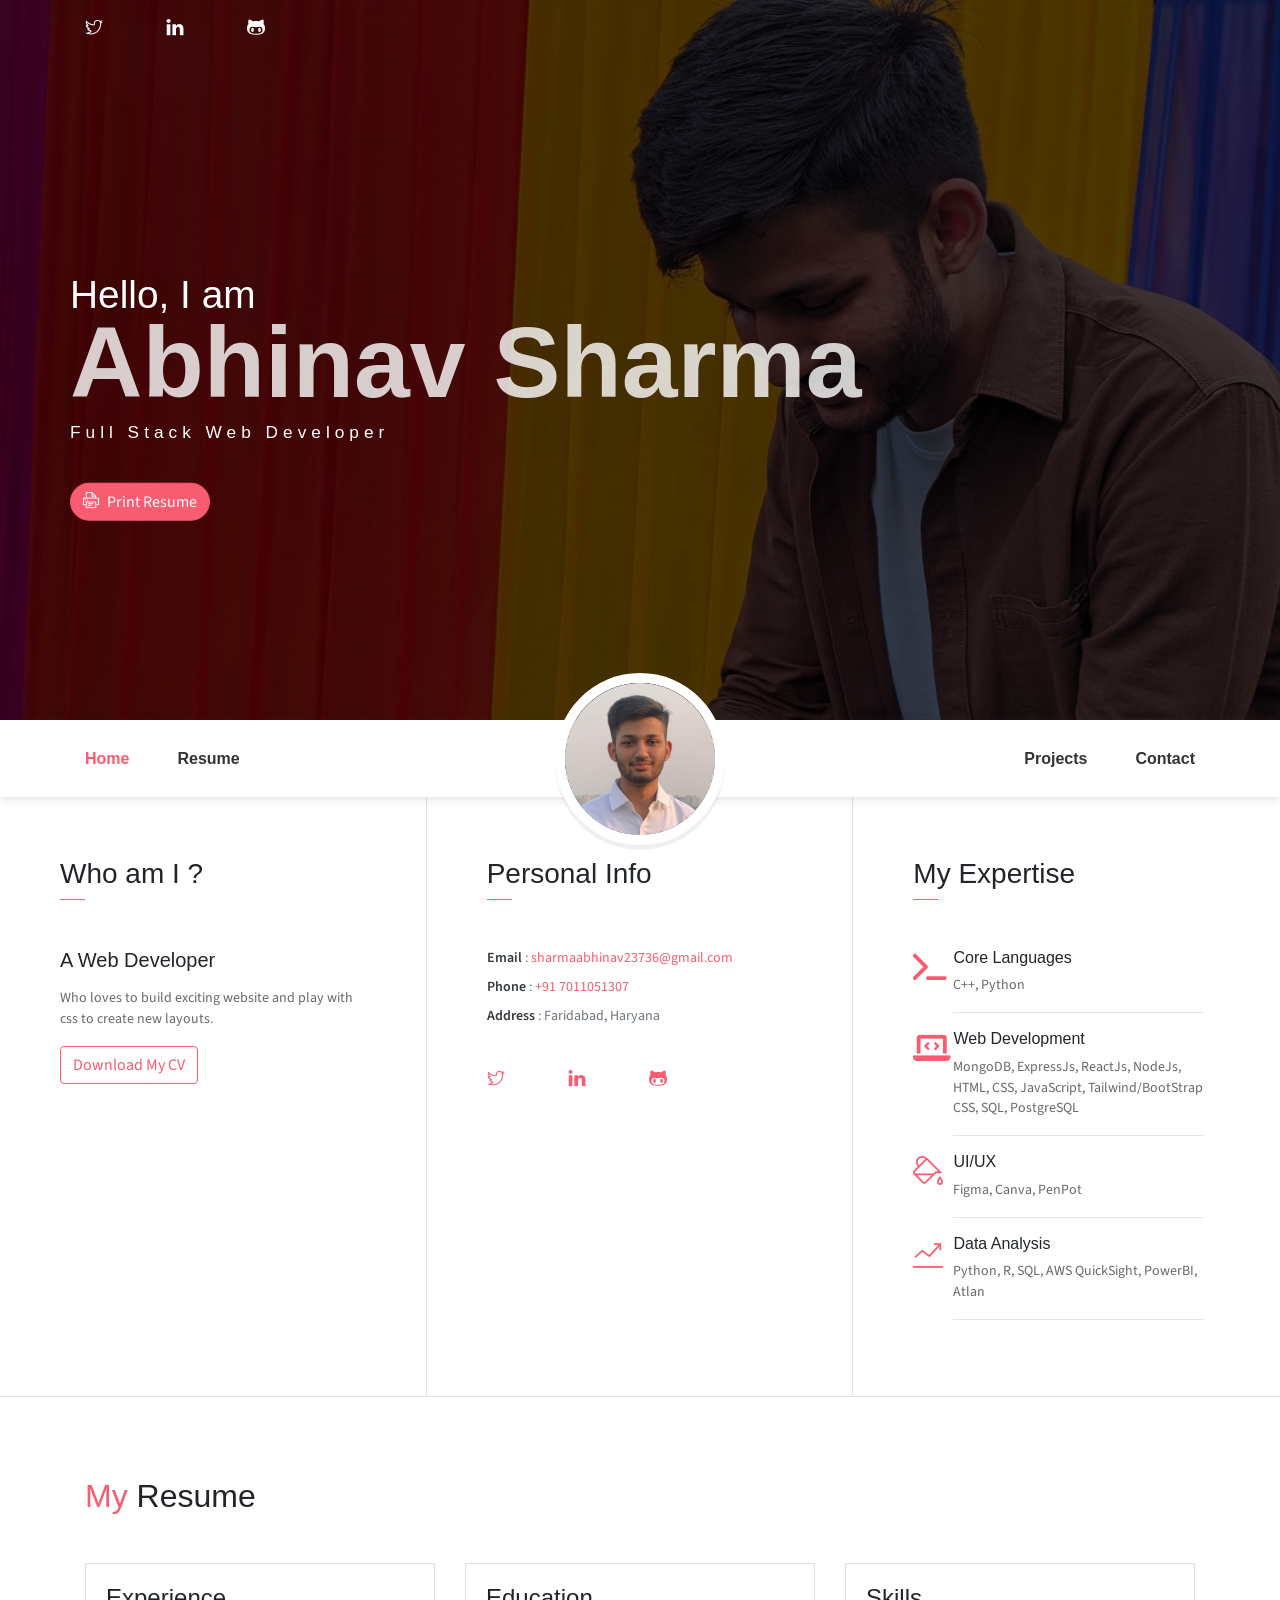
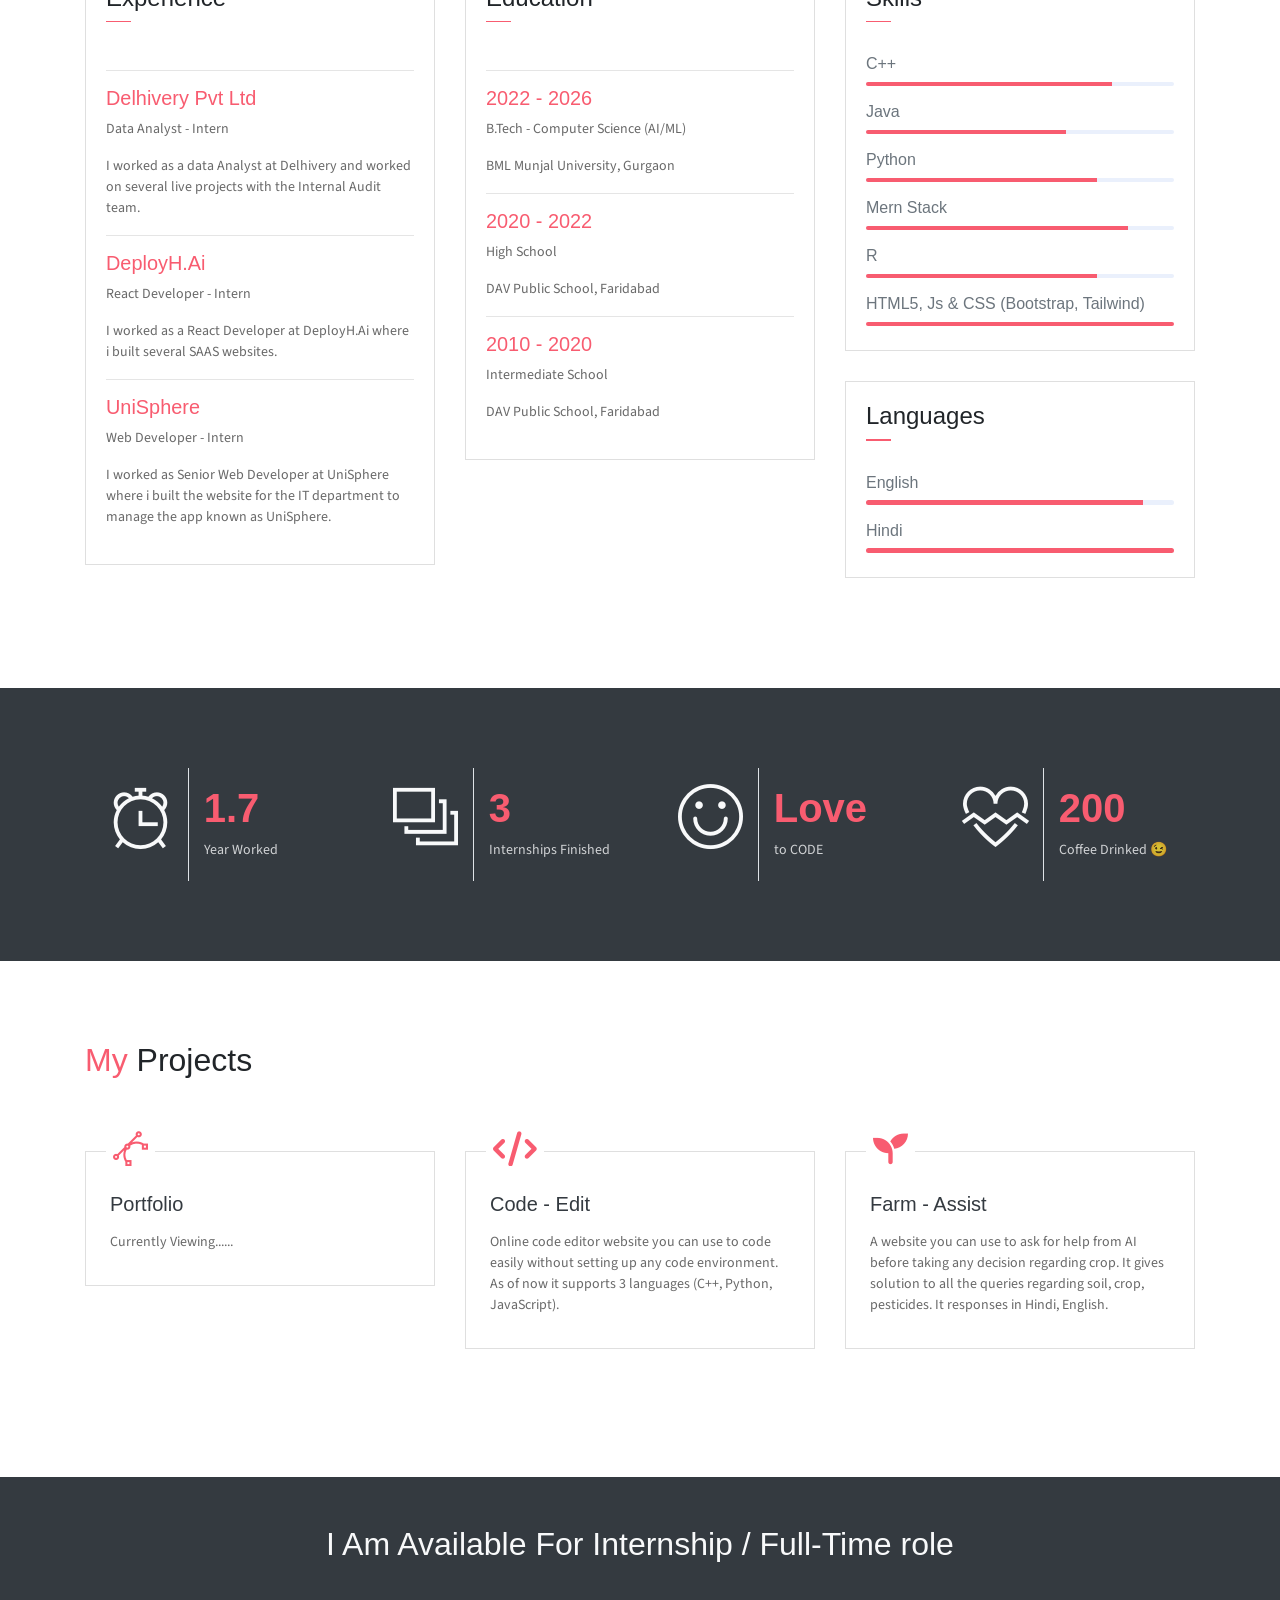
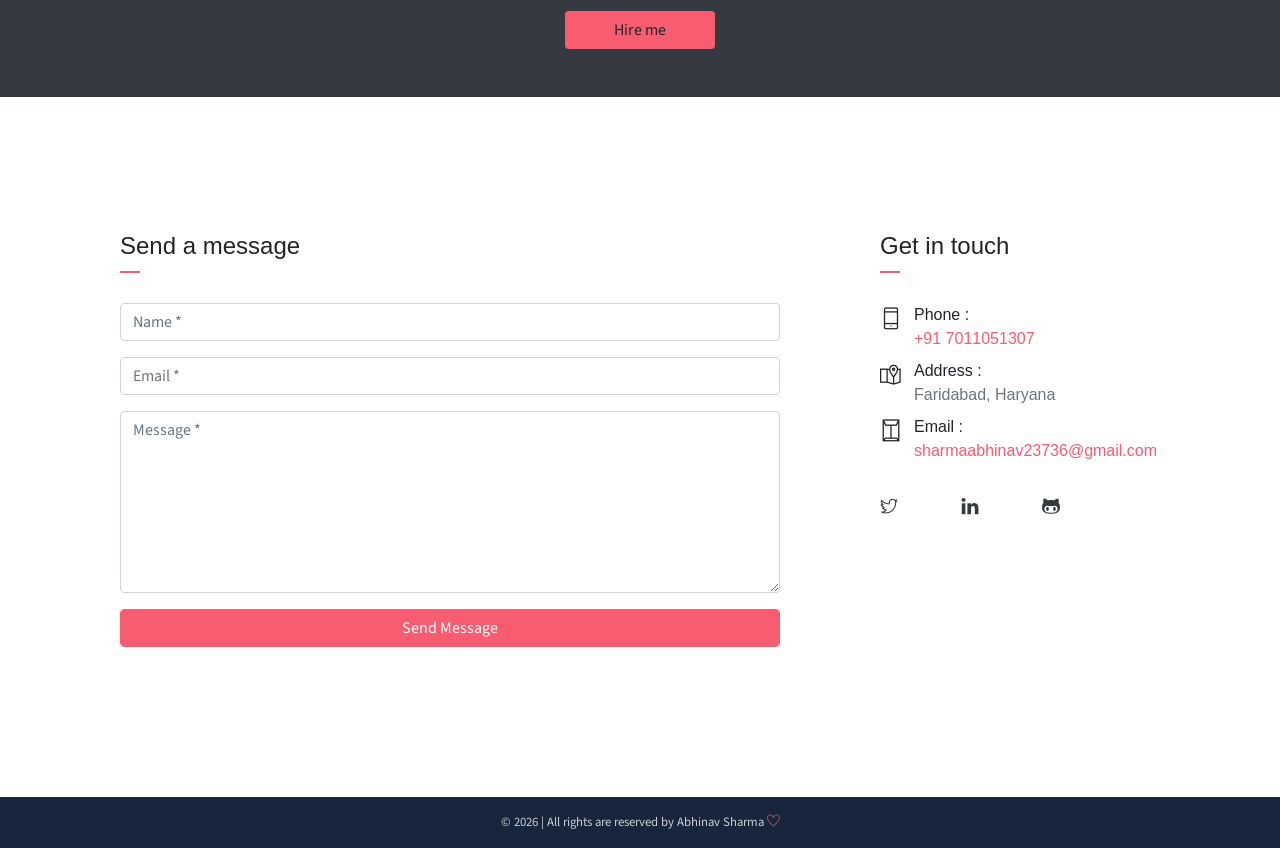
==== commit 4b593a72: "Updated projects section" ====
--- a/index.html
+++ b/index.html
@@ -60,7 +60,7 @@
           <button class="btn btn-primary btn-rounded">
             <i class="ti-printer pr-2"></i
             ><a
-              href="./assets/Resume/Abhinav Sharma.pdf"
+              href="https://drive.google.com/file/d/1ckL7Jx_sKtXlJxS-QFbrkDljjQP-KDP7/view?usp=sharing"
               target="_blank"
               download="Abhinav Sharma resume.pdf"
               style="text-decoration: none; color: inherit"
@@ -128,7 +128,7 @@
           <button class="btn btn-outline-danger">
             <i class="icon-down-circled2"></i
             ><a
-              href="./assets/Resume/Abhinav Sharma.pdf"
+              href="https://drive.google.com/file/d/1ckL7Jx_sKtXlJxS-QFbrkDljjQP-KDP7/view?usp=sharing"
               target="_blank"
               download="Abhinav Sharma resume.pdf"
               style="text-decoration: none; color: inherit"
@@ -187,7 +187,6 @@
           <span class="line mb-5"></span>
           <div class="row">
             <div class="col-1 text-danger pt-1">
-              <!-- <i class="ti-widget icon-lg"></i> -->
               <i class="fas fa-terminal text-primary icon-lg"></i>
             </div>
             <div class="col-10 ml-auto mr-3">
@@ -470,7 +469,7 @@
               <div class="card-header has-icon">
                 <i class="ti-vector text-danger" aria-hidden="true"></i>
               </div>
-              <div class="card-body px-4 py-3 fixed-box">
+              <div class="card-body px-4 py-3">
                 <h5 class="mb-3 card-title text-dark">Portfolio</h5>
                 <p class="subtitle">Currently Viewing......</p>
               </div>
@@ -479,7 +478,6 @@
           <div class="col-md-4 col-sm-6">
             <div class="card mb-5">
               <div class="card-header has-icon">
-                <!-- <i class="ti-package text-danger" aria-hidden="true"></i> -->
                 <i class="fas fa-code text-primary icon-xl"></i>
               </div>
               <div class="card-body px-4 py-3">
@@ -644,7 +642,7 @@
     <section class="section bg-dark py-5">
       <div class="container text-center">
         <h2 class="text-light mb-5 font-weight-normal">
-          I Am Available For Internship
+          I Am Available For Internship / Full-Time role
         </h2>
         <button
           class="btn bg-primary w-lg"
@@ -697,7 +695,6 @@
                     Send Message
                   </button>
                 </div>
-                <!-- This paragraph will display the form response -->
                 <p id="form-response" style="display: none"></p>
               </form>
             </div>
@@ -822,7 +819,7 @@
                 formResponse.textContent =
                   "Thank you for your message! I will get back to you soon.";
                 formResponse.style.color = "green";
-                form.reset(); // Reset the form fields after successful submission
+                form.reset();
               } else {
                 formResponse.style.display = "block";
                 formResponse.textContent =
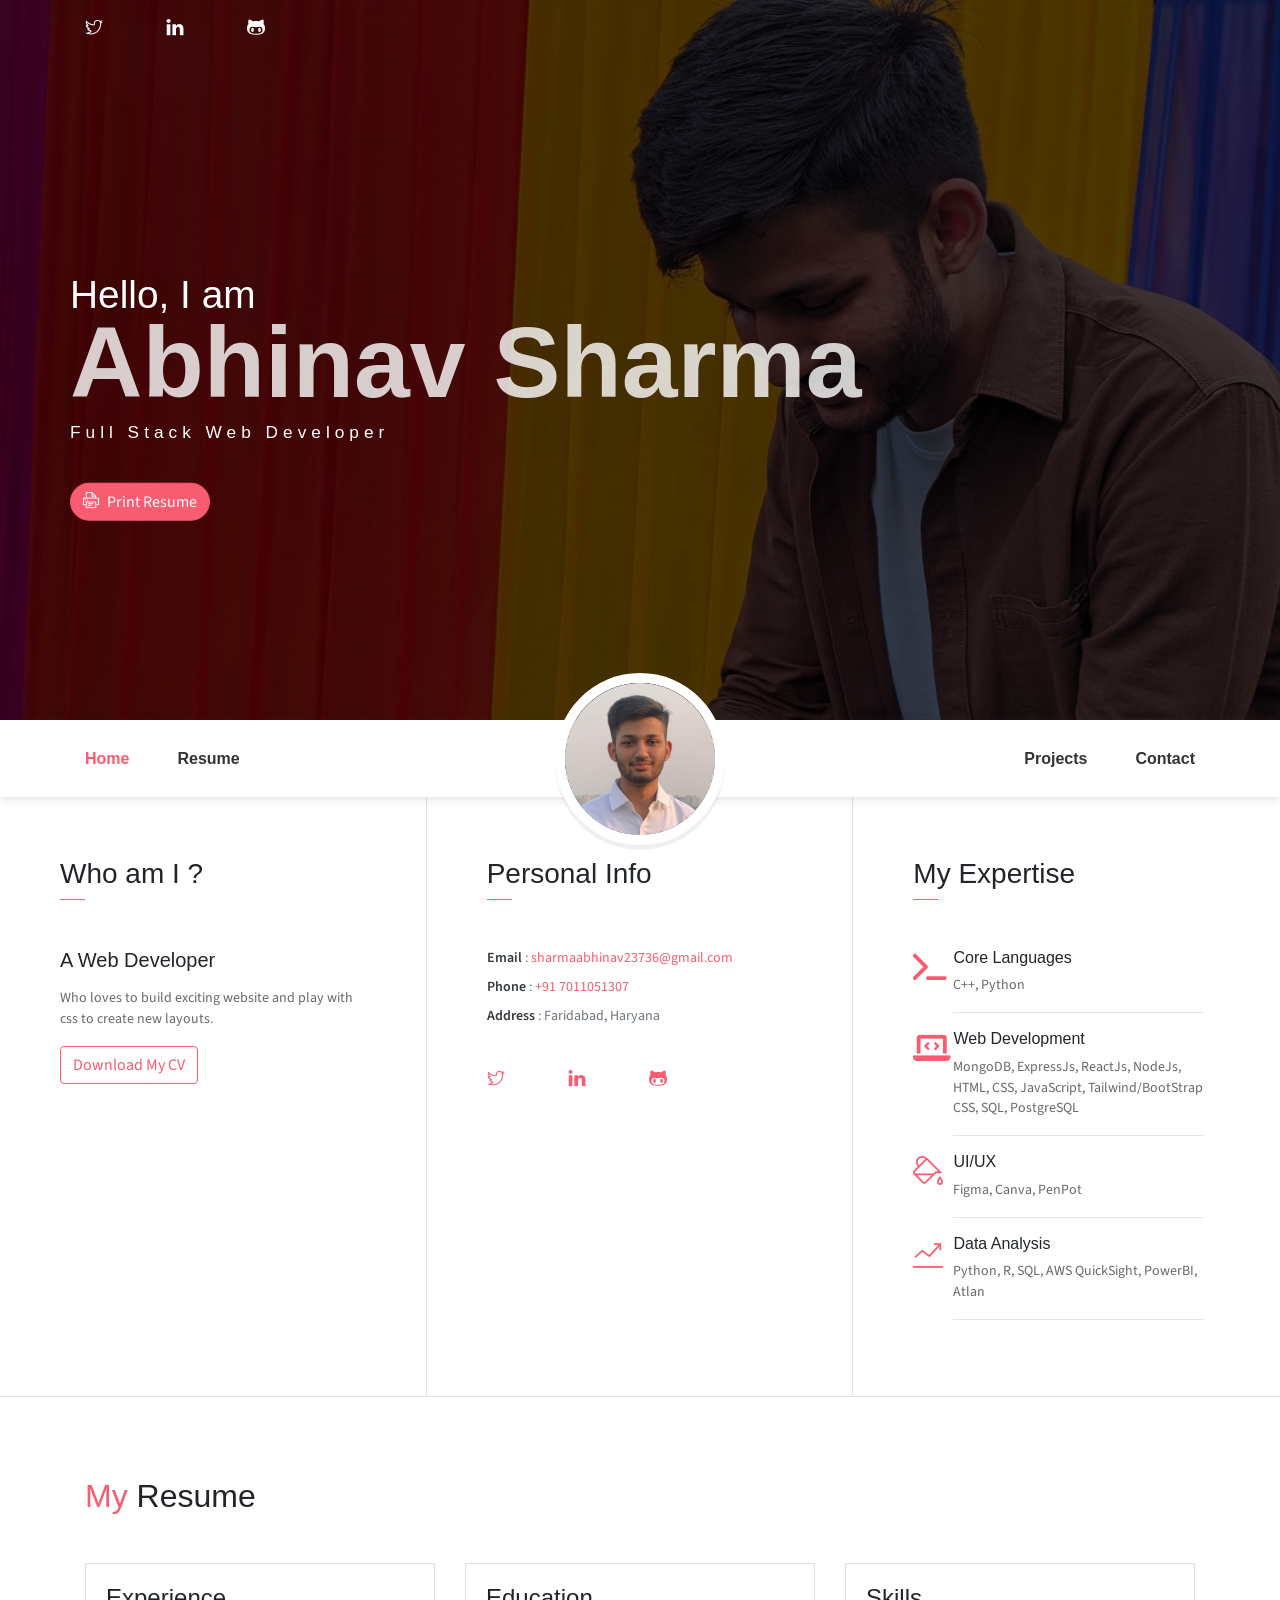
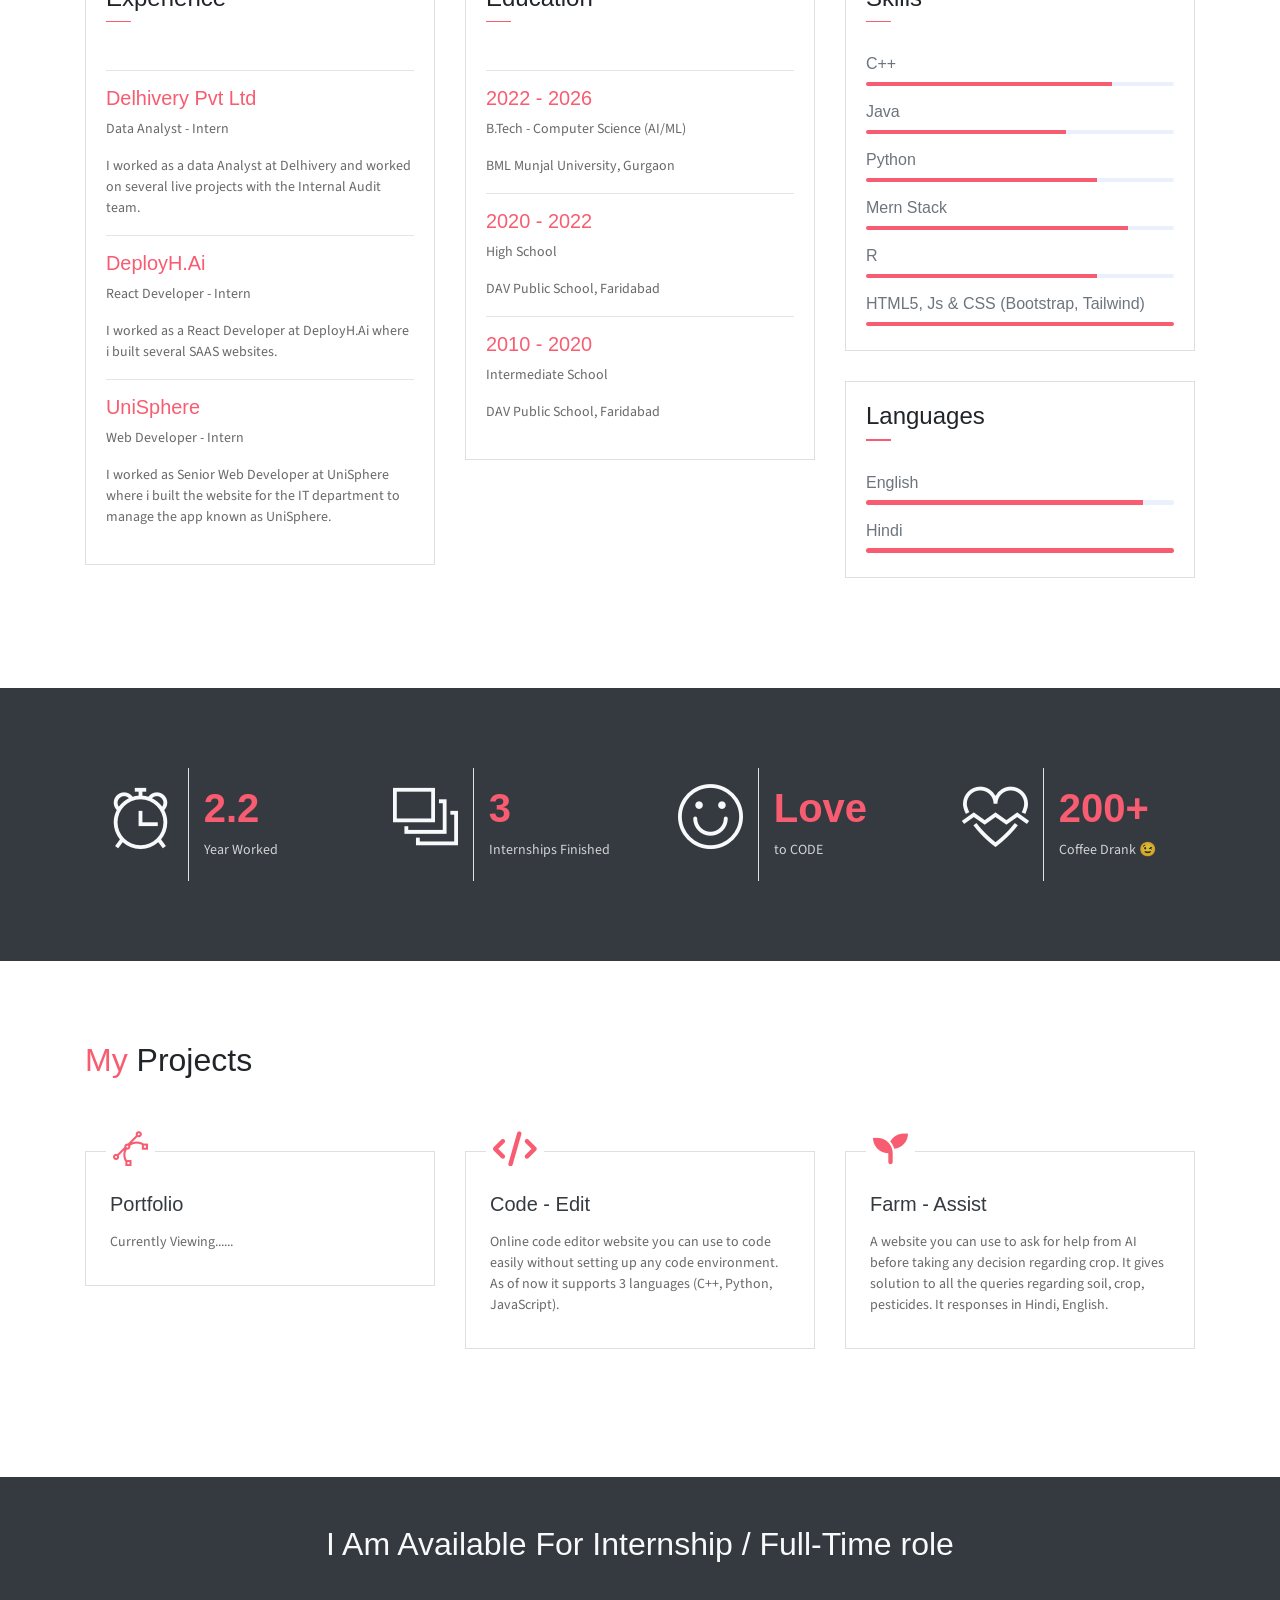
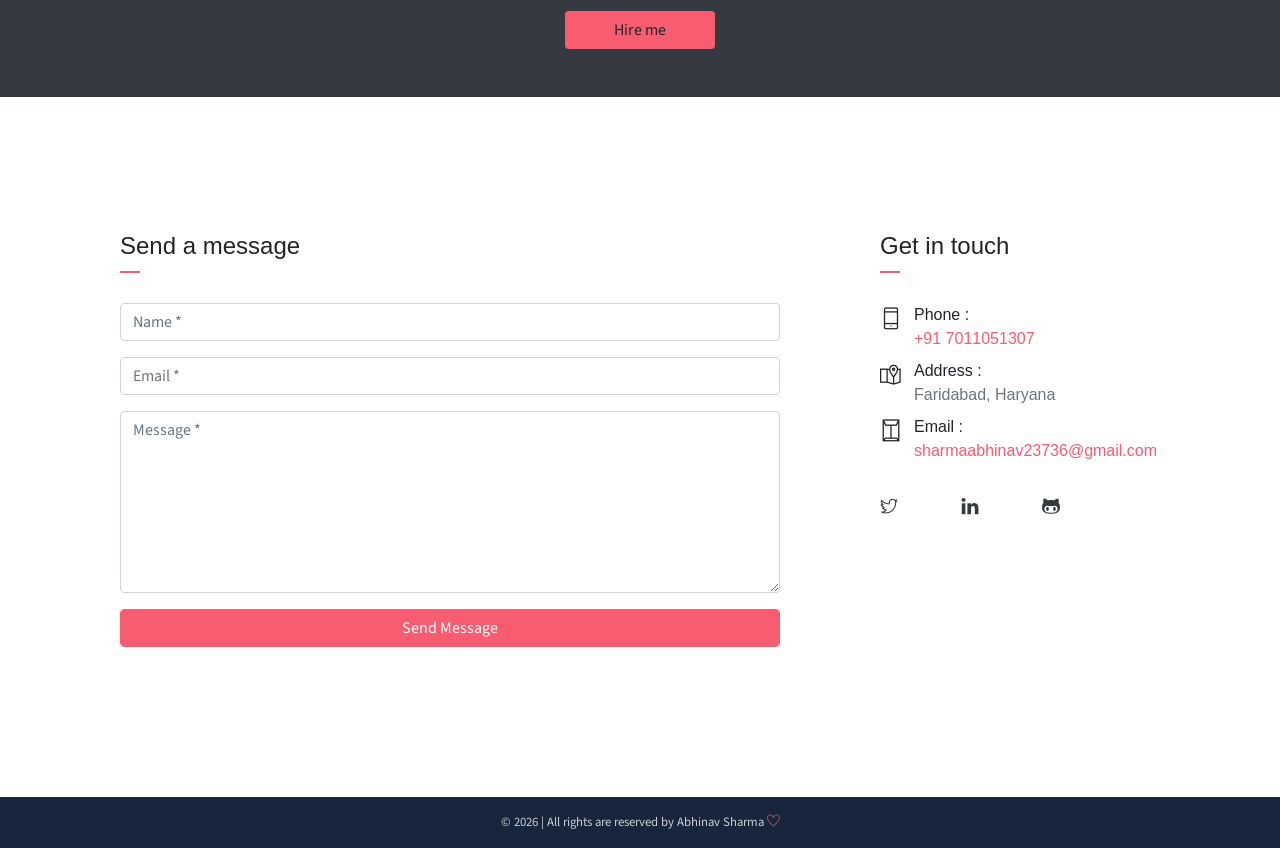
==== commit 8cd87f74: "Updated year of experience" ====
--- a/index.html
+++ b/index.html
@@ -417,7 +417,7 @@
                 <div class="m-auto"><i class="ti-alarm-clock icon-xl"></i></div>
               </div>
               <div class="col-7 text-left py-3">
-                <h1 class="text-danger font-weight-bold font40">1.7</h1>
+                <h1 class="text-danger font-weight-bold font40">2.2</h1>
                 <p class="text-light mb-1">Year Worked</p>
               </div>
             </div>
@@ -452,8 +452,8 @@
                 </div>
               </div>
               <div class="col-7 text-left py-3">
-                <h1 class="text-danger font-weight-bold font40">200</h1>
-                <p class="text-light mb-1">Coffee Drinked 😉</p>
+                <h1 class="text-danger font-weight-bold font40">200+</h1>
+                <p class="text-light mb-1">Coffee Drank 😉</p>
               </div>
             </div>
           </div>
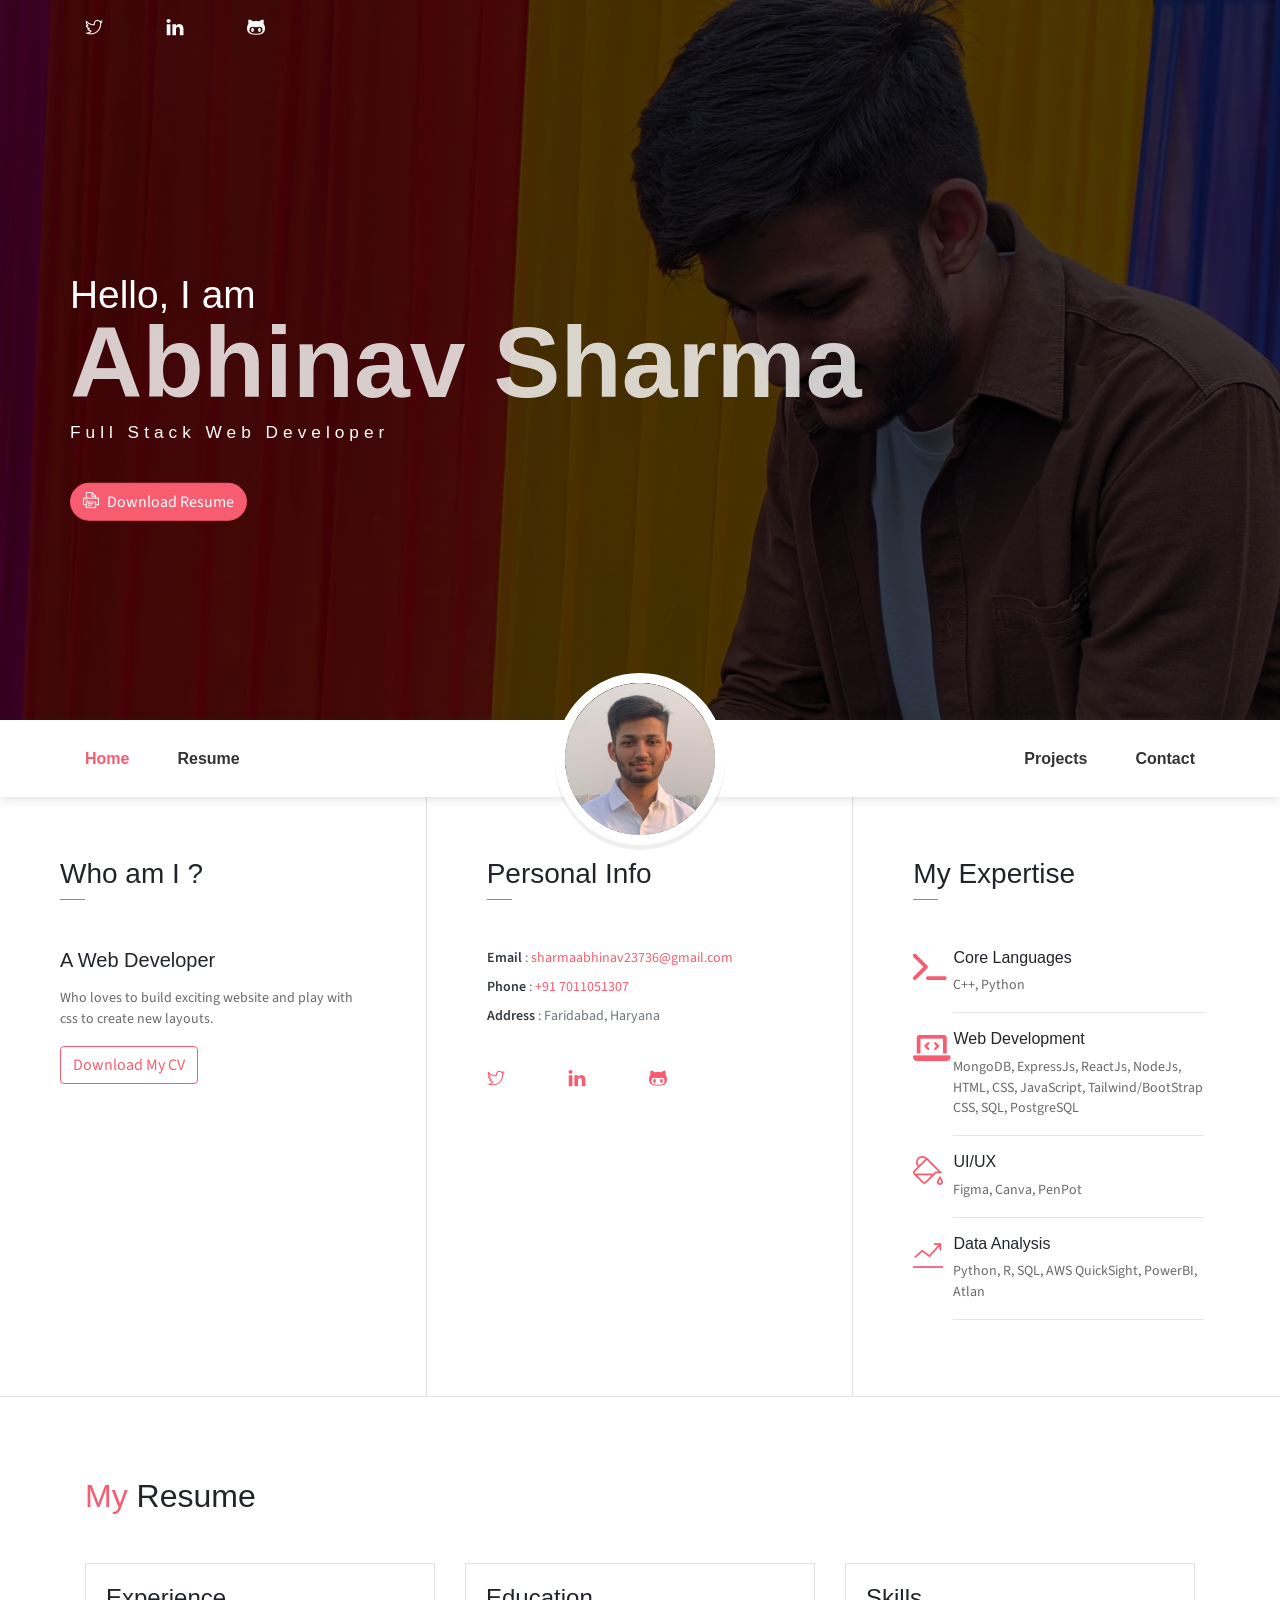
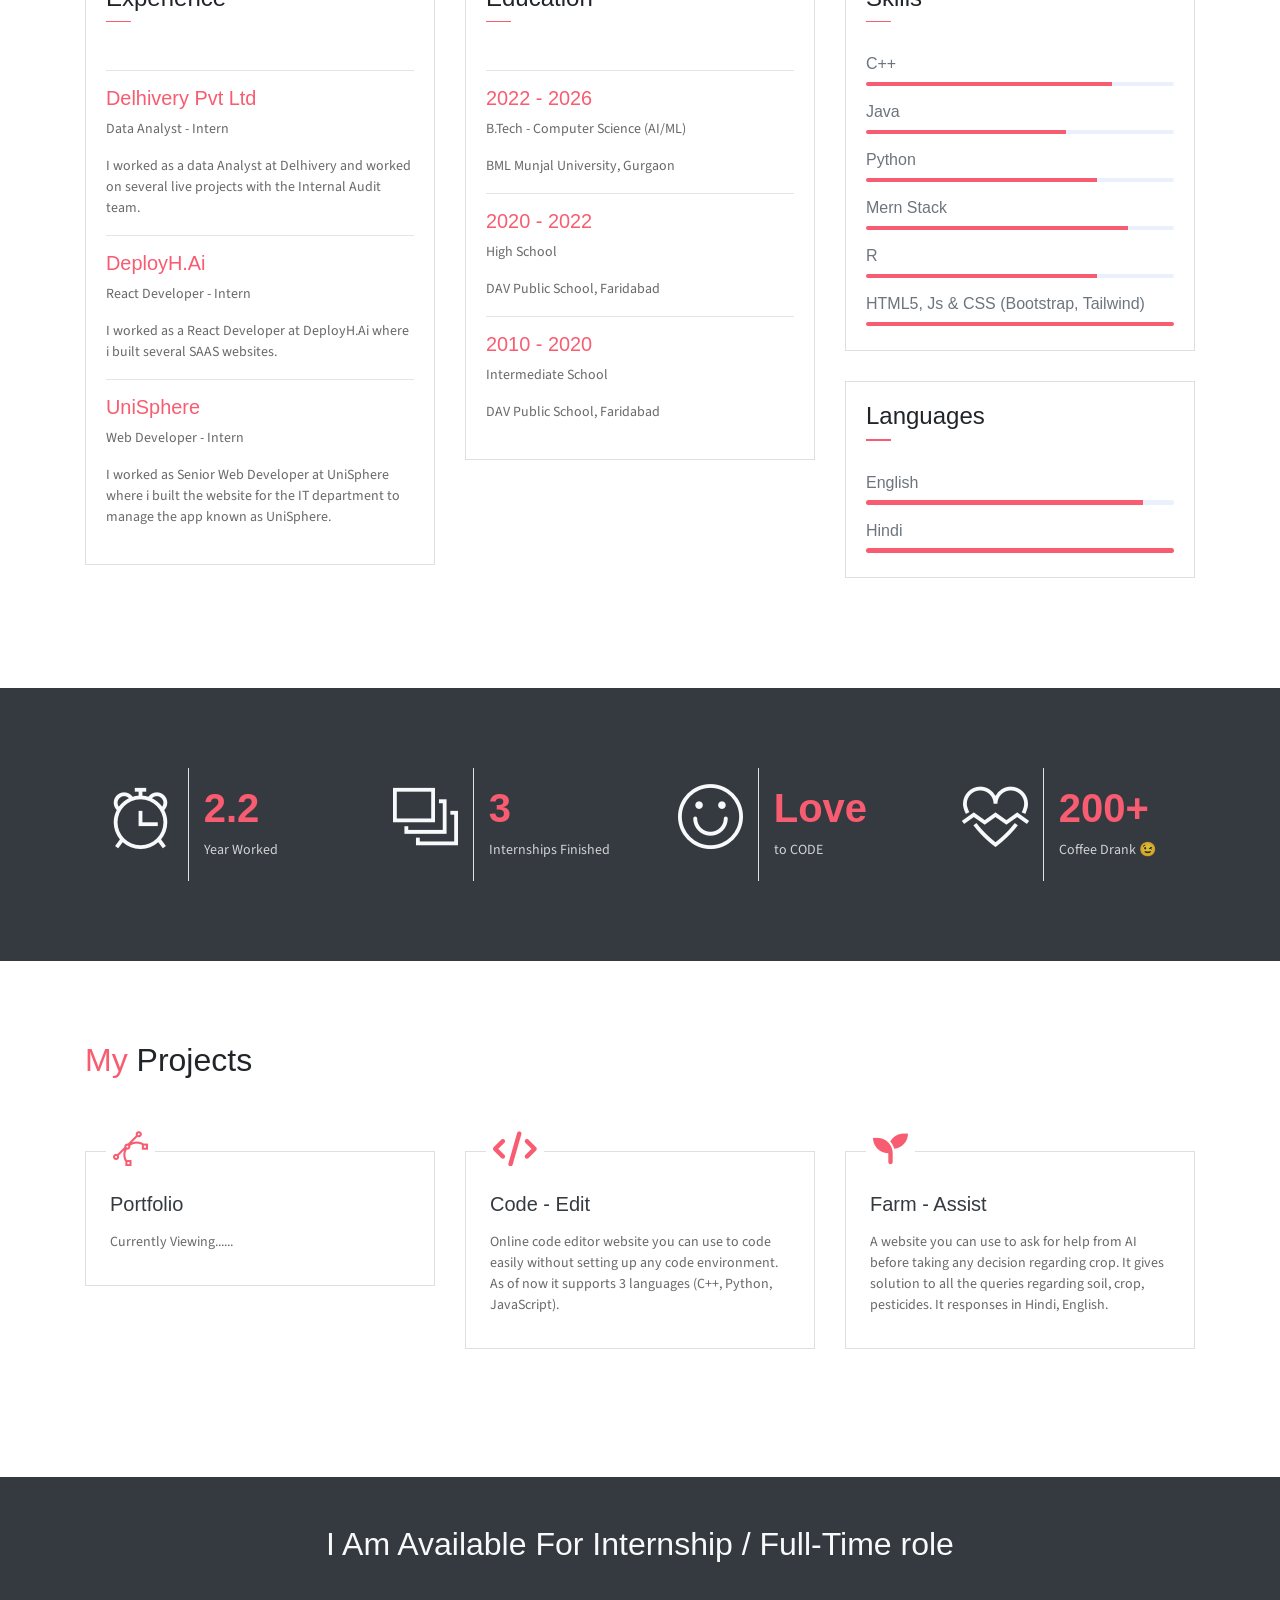
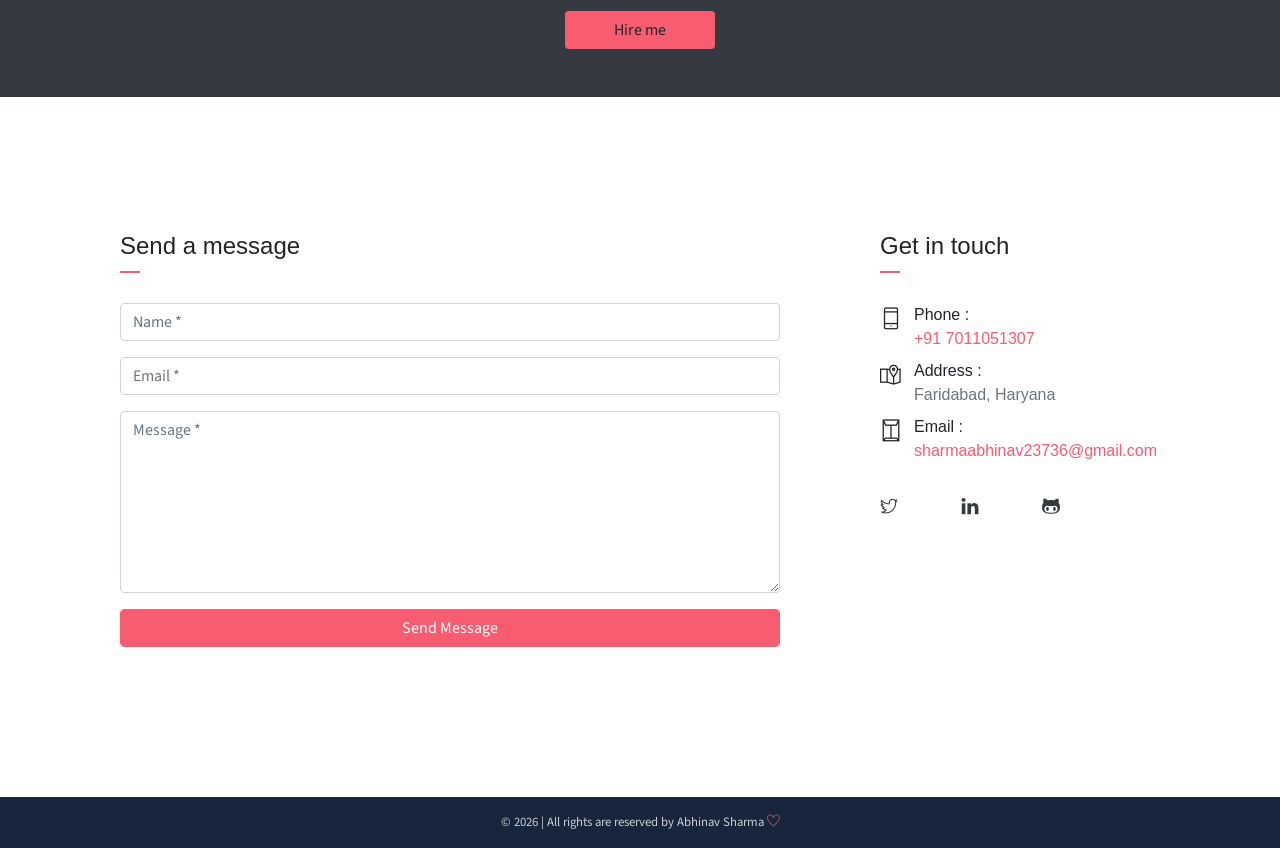
==== commit c4dafe93: "Corrected few phrases" ====
--- a/index.html
+++ b/index.html
@@ -64,7 +64,7 @@
               target="_blank"
               download="Abhinav Sharma resume.pdf"
               style="text-decoration: none; color: inherit"
-              >Print Resume</a
+              >Download Resume</a
             >
           </button>
         </div>
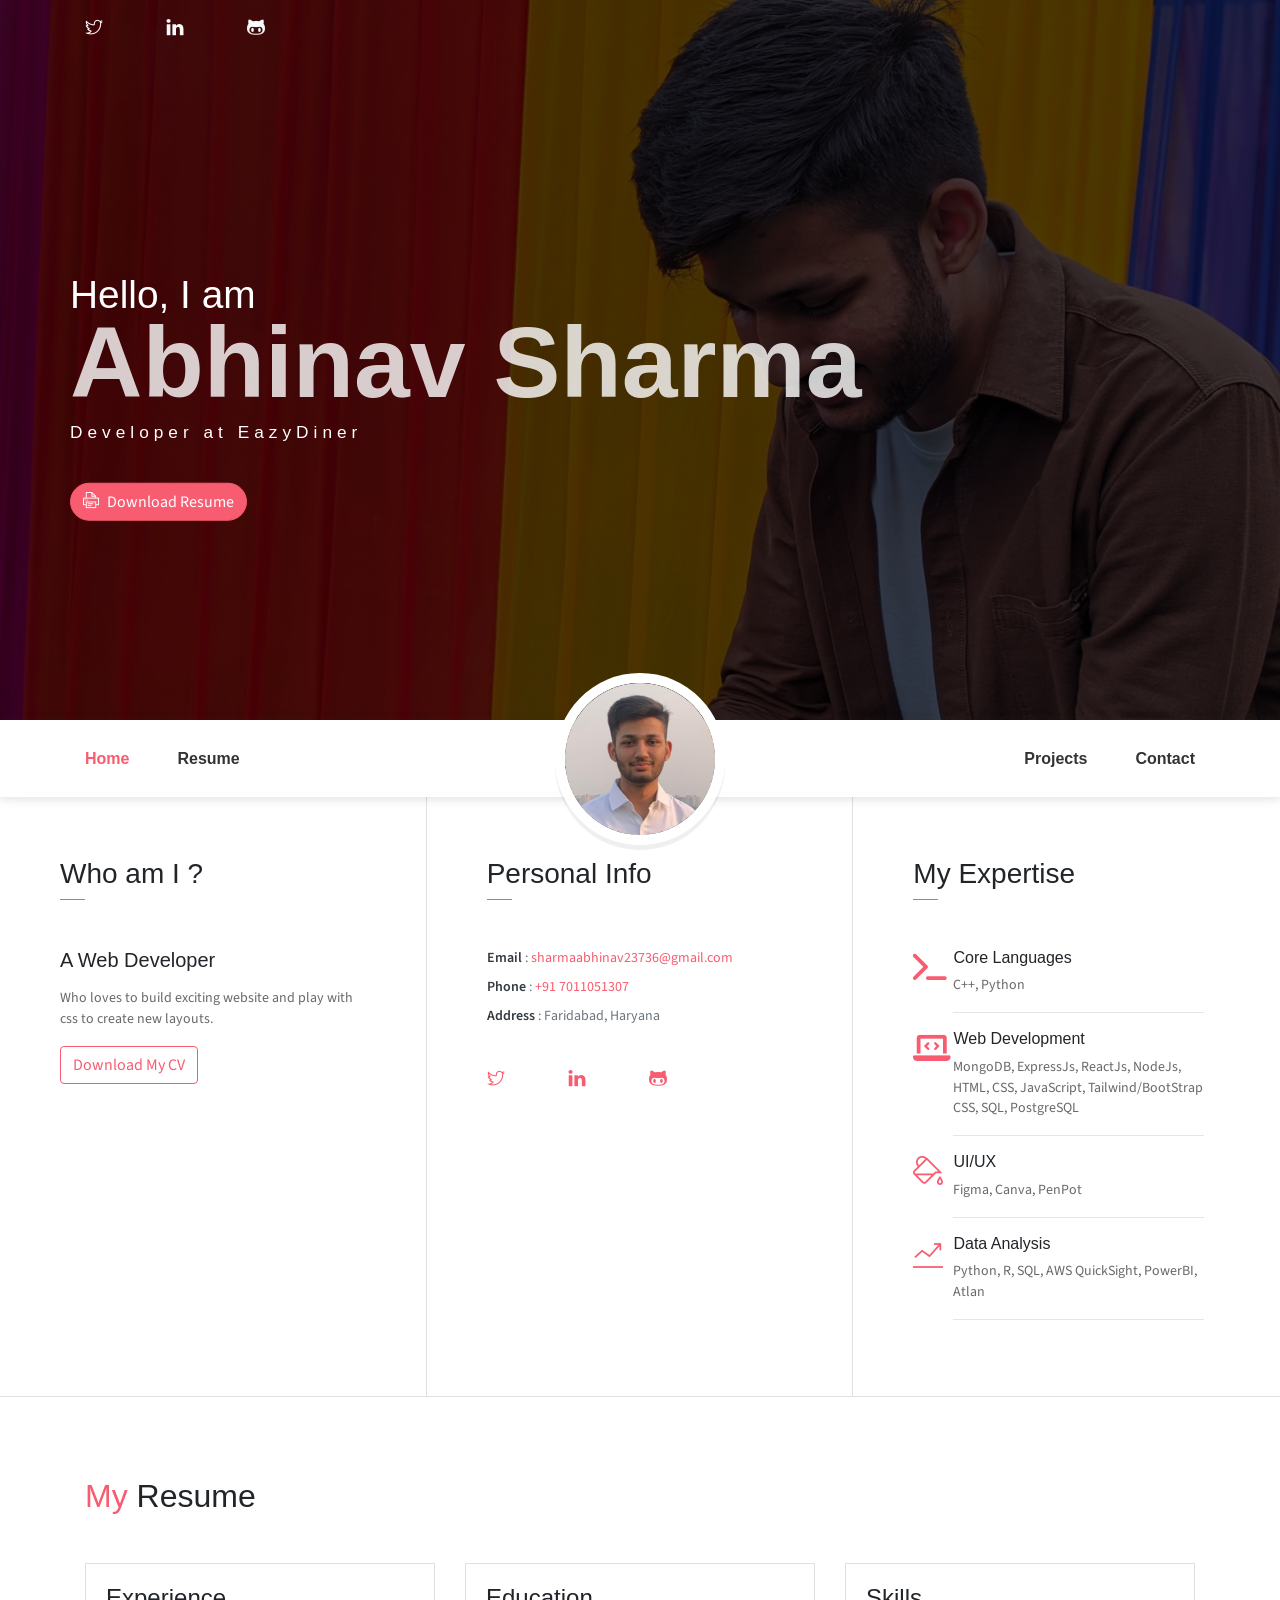
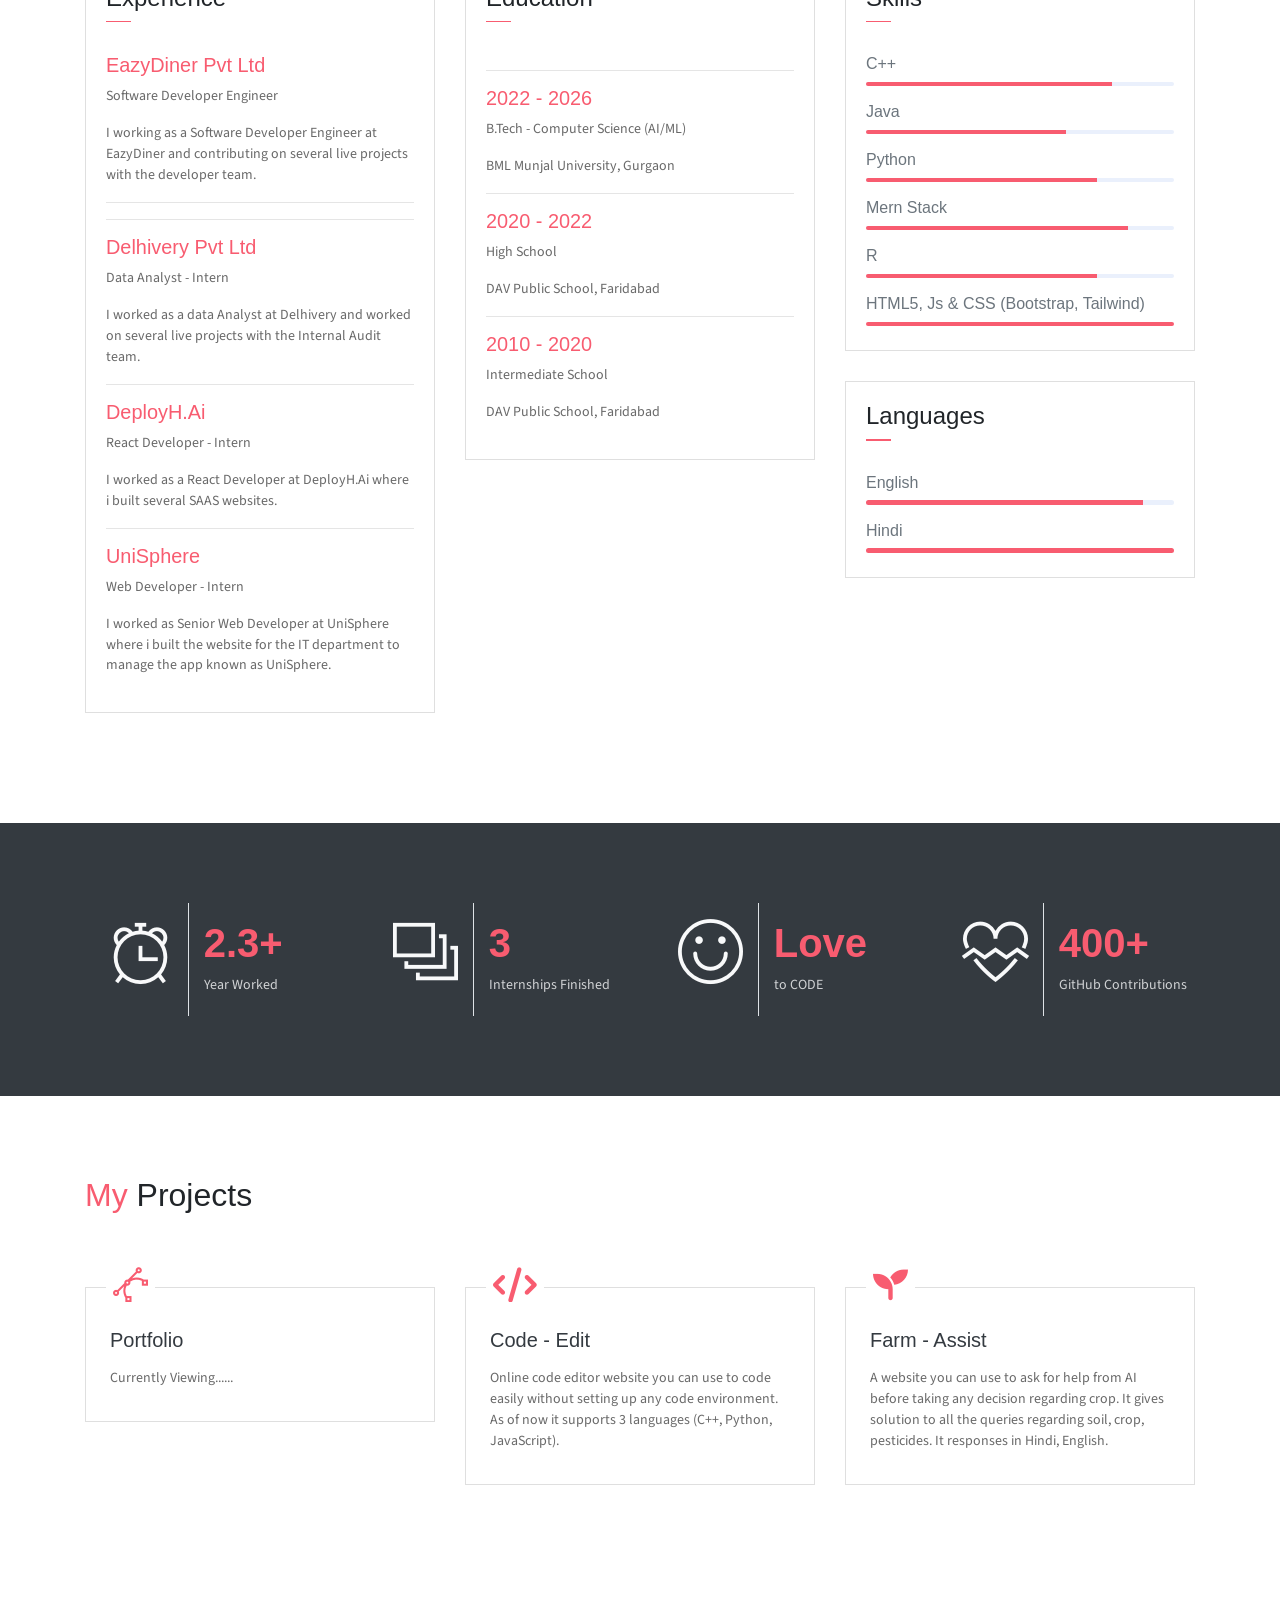
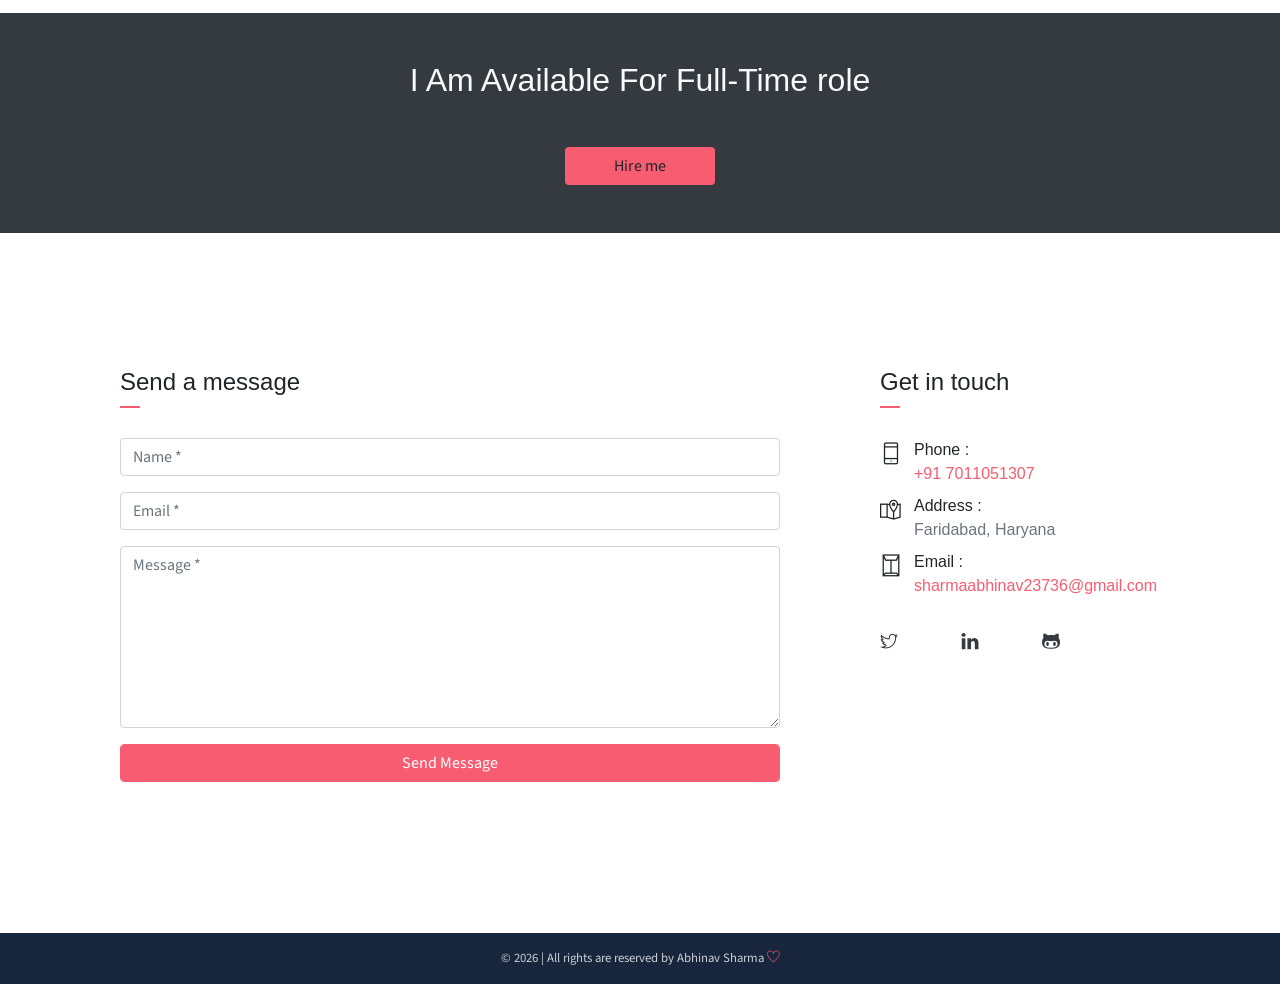
==== commit b3412ef0: "Career updated" ====
--- a/index.html
+++ b/index.html
@@ -1,4 +1,4 @@
-<!DOCTYPE html>
+<!doctype html>
 <html lang="en">
   <head>
     <meta charset="utf-8" />
@@ -56,7 +56,7 @@
         <div class="header-content">
           <h4 class="header-subtitle">Hello, I am</h4>
           <h1 class="header-title">Abhinav Sharma</h1>
-          <h6 class="header-mono">Full Stack Web Developer</h6>
+          <h6 class="header-mono">Developer at EazyDiner</h6>
           <button class="btn btn-primary btn-rounded">
             <i class="ti-printer pr-2"></i
             ><a
@@ -246,6 +246,13 @@
                 </div>
               </div>
               <div class="card-body">
+                <h6 class="title text-danger">EazyDiner Pvt Ltd</h6>
+                <p>Software Developer Engineer</p>
+                <p class="subtitle">
+                  I working as a Software Developer Engineer at EazyDiner and
+                  contributing on several live projects with the developer team.
+                </p>
+                <hr />
                 <hr />
                 <h6 class="title text-danger">Delhivery Pvt Ltd</h6>
                 <p>Data Analyst - Intern</p>
@@ -417,7 +424,7 @@
                 <div class="m-auto"><i class="ti-alarm-clock icon-xl"></i></div>
               </div>
               <div class="col-7 text-left py-3">
-                <h1 class="text-danger font-weight-bold font40">2.2</h1>
+                <h1 class="text-danger font-weight-bold font40">2.3+</h1>
                 <p class="text-light mb-1">Year Worked</p>
               </div>
             </div>
@@ -452,8 +459,8 @@
                 </div>
               </div>
               <div class="col-7 text-left py-3">
-                <h1 class="text-danger font-weight-bold font40">200+</h1>
-                <p class="text-light mb-1">Coffee Drank 😉</p>
+                <h1 class="text-danger font-weight-bold font40">400+</h1>
+                <p class="text-light mb-1">GitHub Contributions</p>
               </div>
             </div>
           </div>
@@ -642,11 +649,14 @@
     <section class="section bg-dark py-5">
       <div class="container text-center">
         <h2 class="text-light mb-5 font-weight-normal">
-          I Am Available For Internship / Full-Time role
+          I Am Available For Full-Time role
         </h2>
         <button
           class="btn bg-primary w-lg"
-          onclick="window.location.href='mailto:sharmakeshav23736@gmail.com?subject=Job%20Opportunity&body=Hello,%20I%20am%20interested%20in%20discussing%20a%20job%20opportunity%20with%20you.'"
+          onclick="
+            window.location.href =
+              'mailto:sharmakeshav23736@gmail.com?subject=Job%20Opportunity&body=Hello,%20I%20am%20interested%20in%20discussing%20a%20job%20opportunity%20with%20you.'
+          "
         >
           Hire me
         </button>
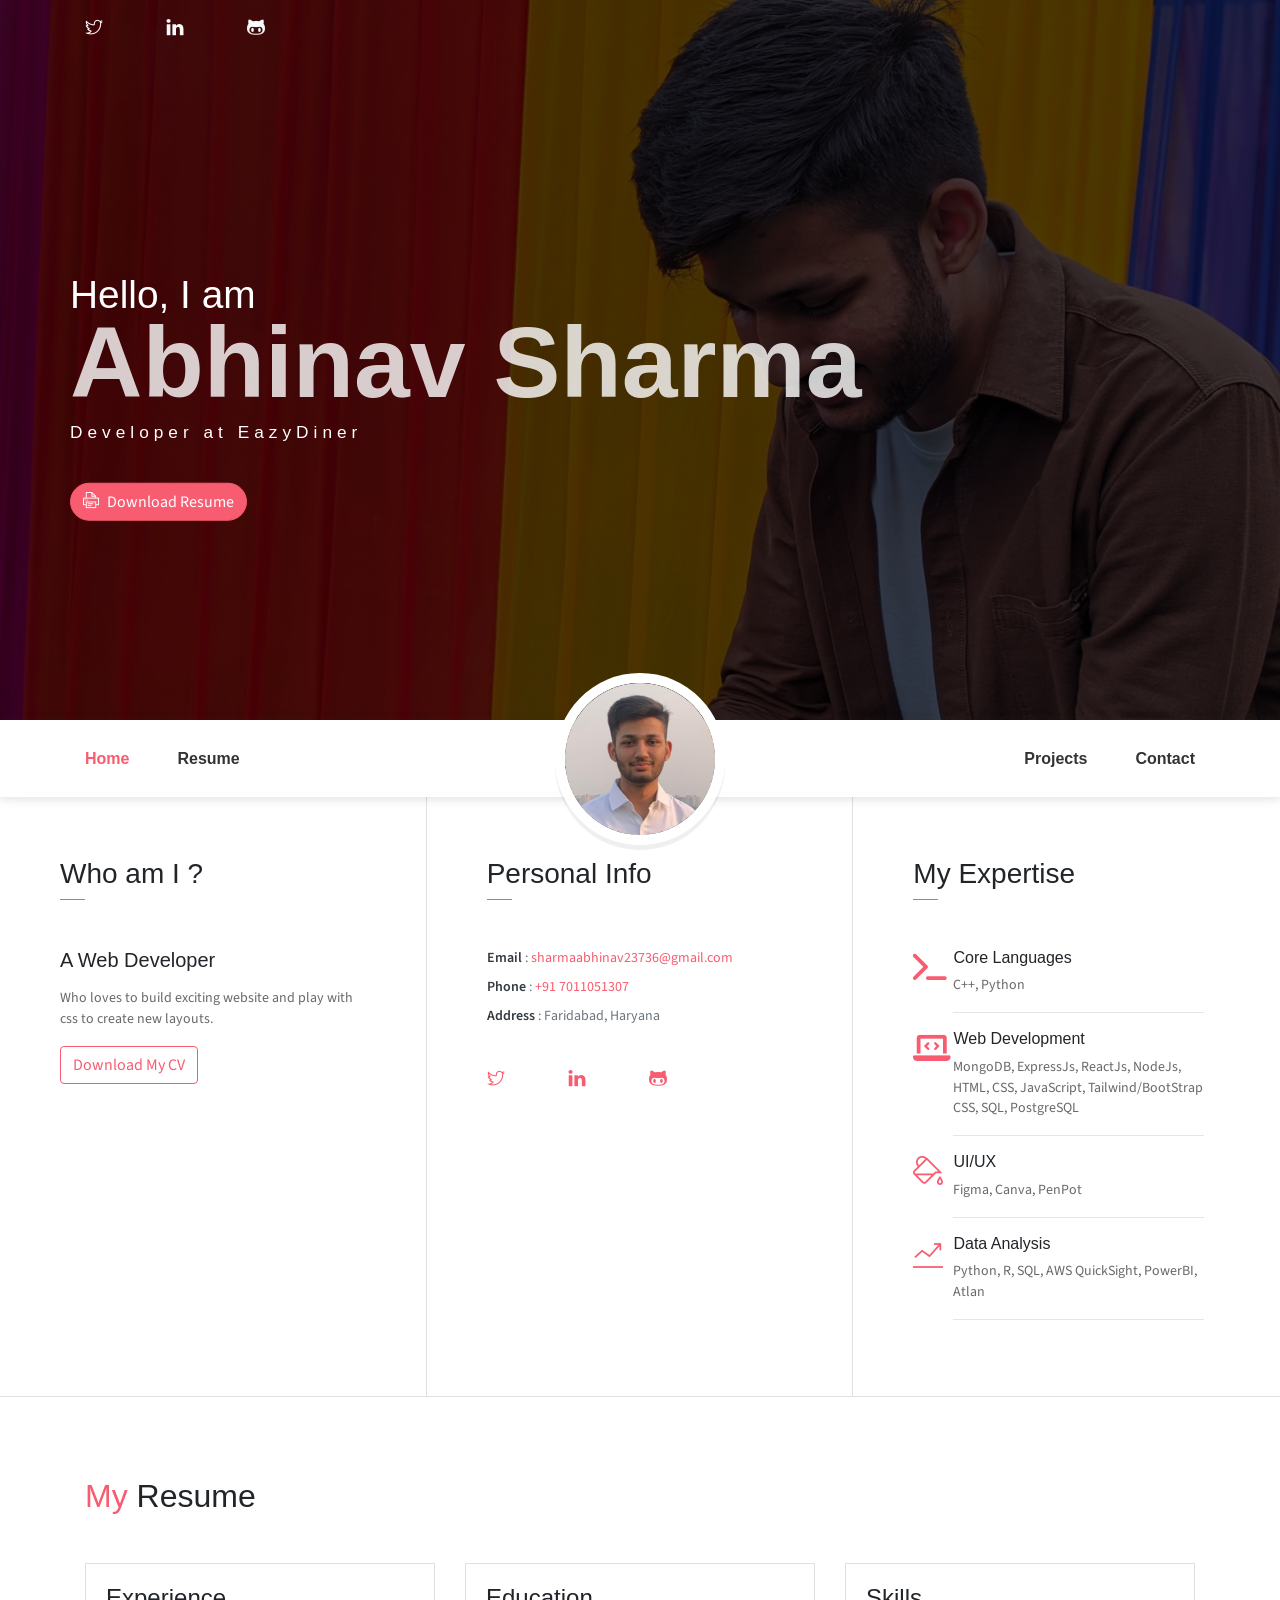
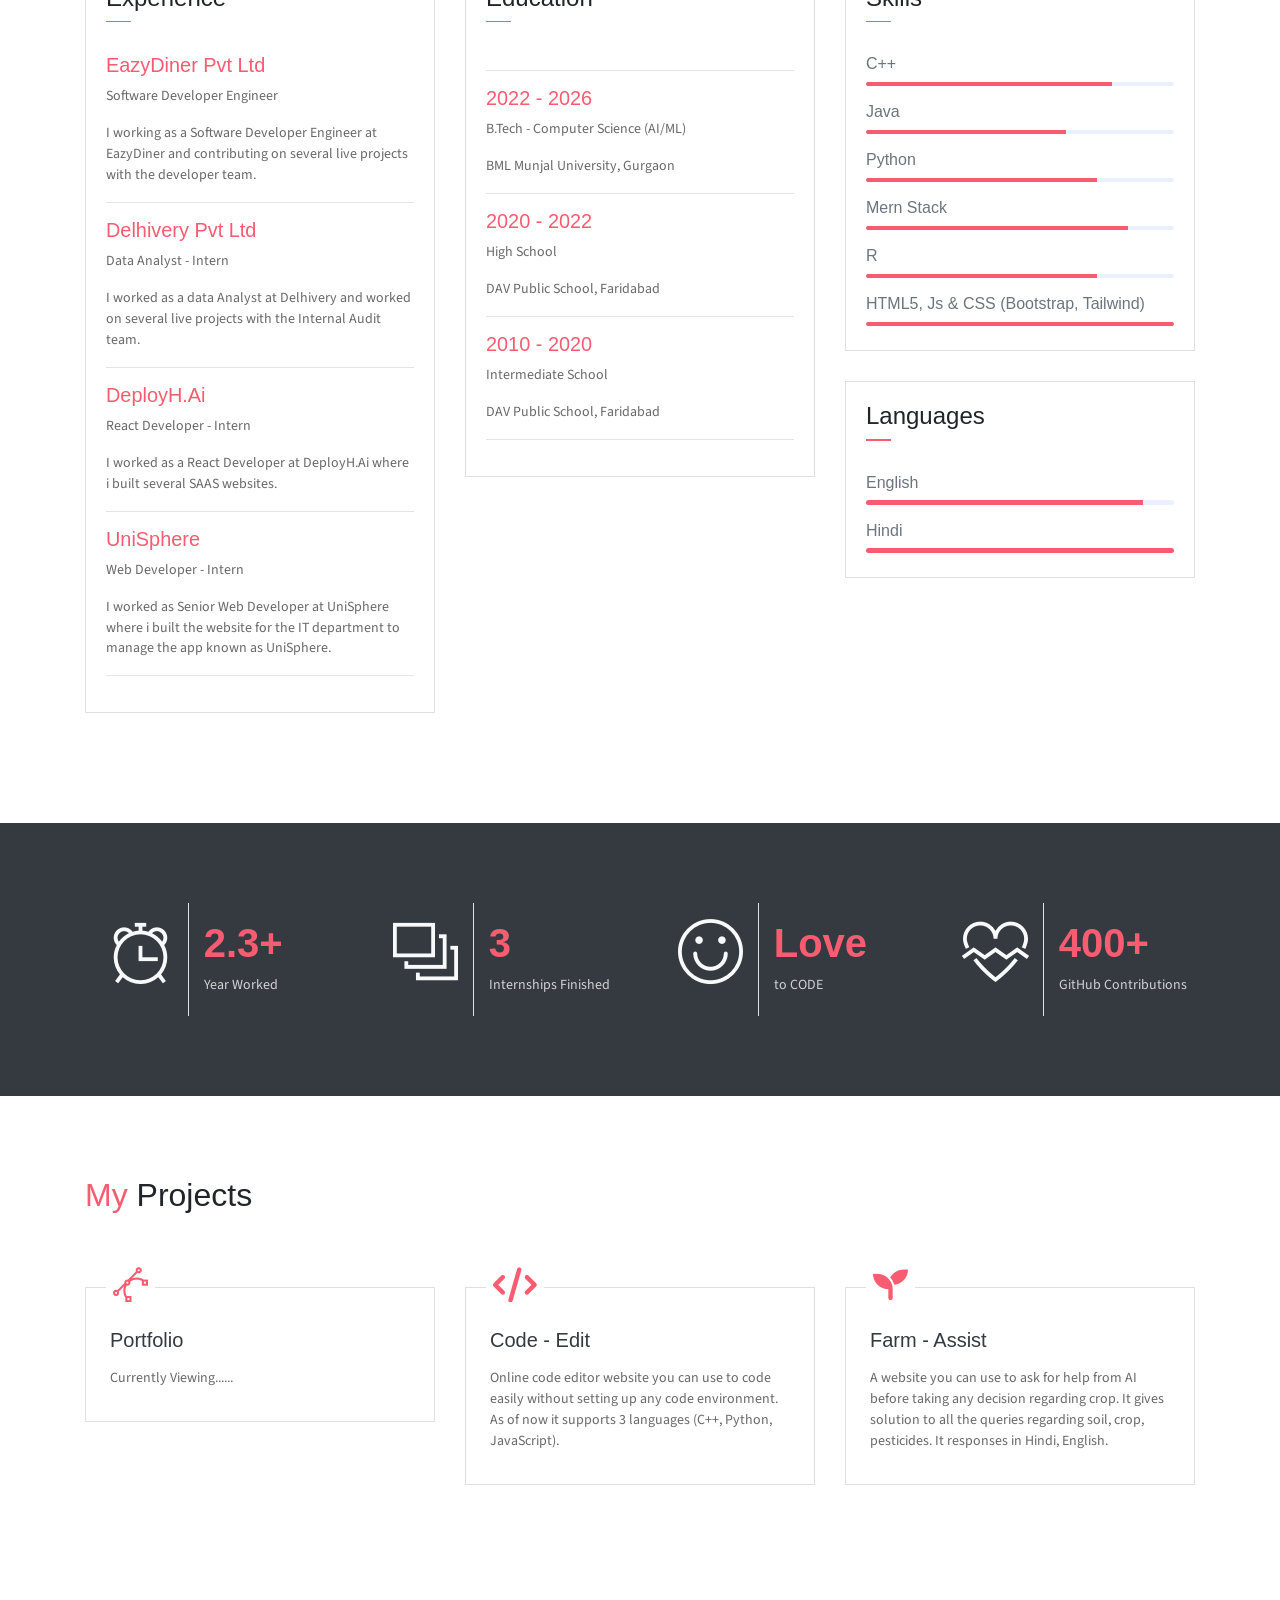
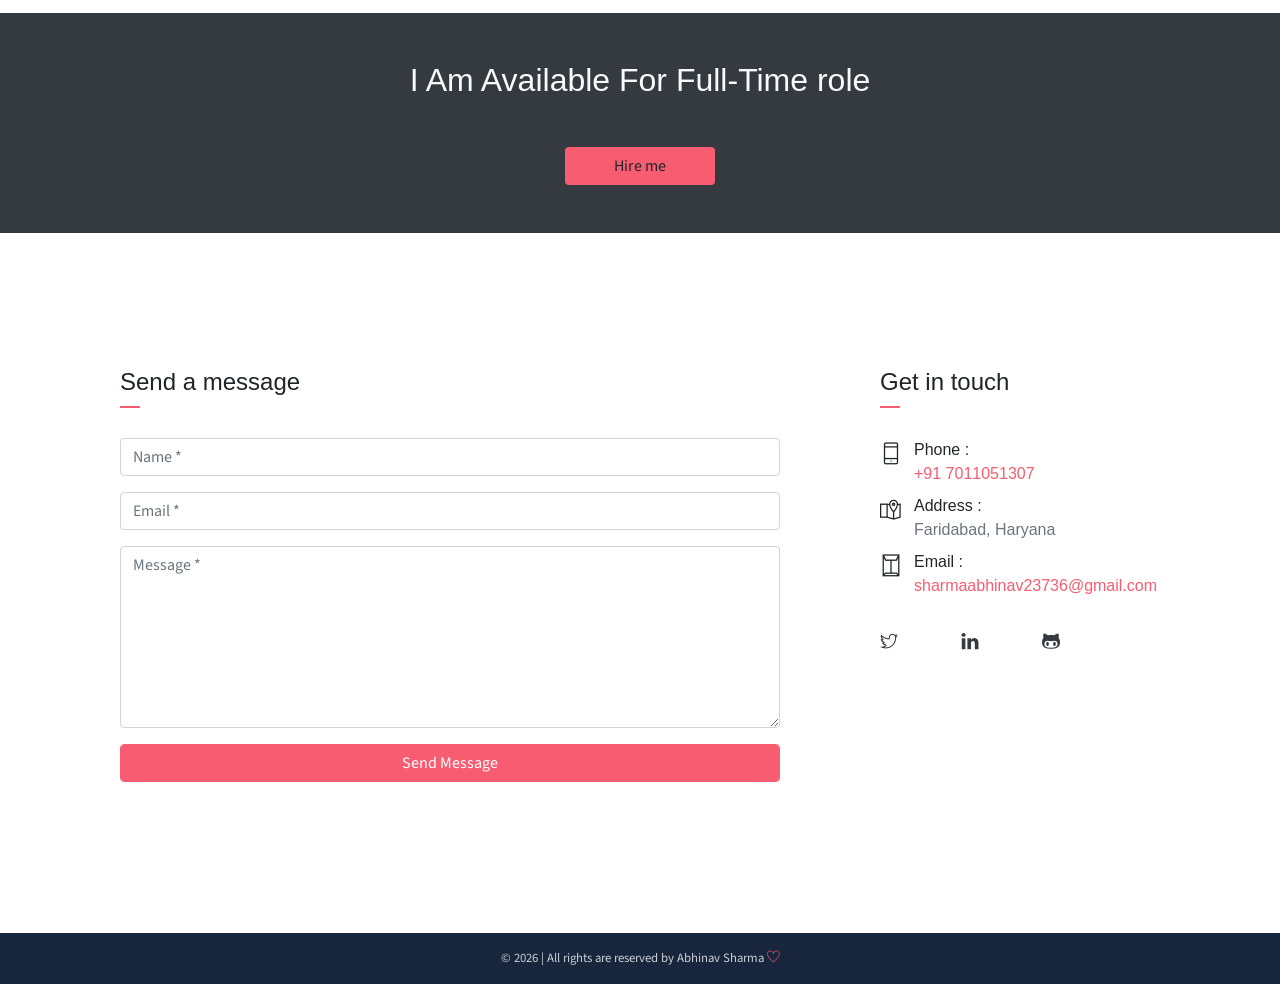
==== commit 1e9ab216: "updated data dynamically" ====
--- a/index.html
+++ b/index.html
@@ -245,7 +245,7 @@
                   <span class="line"></span>
                 </div>
               </div>
-              <div class="card-body">
+              <div id="experience-body" class="card-body">
                 <h6 class="title text-danger">EazyDiner Pvt Ltd</h6>
                 <p>Software Developer Engineer</p>
                 <p class="subtitle">
@@ -286,7 +286,7 @@
                   <span class="line"></span>
                 </div>
               </div>
-              <div class="card-body">
+              <div id="education-body" class="card-body">
                 <hr />
                 <h6 class="title text-danger">2022 - 2026</h6>
                 <p>B.Tech - Computer Science (AI/ML)</p>
@@ -310,7 +310,7 @@
                   <span class="line"></span>
                 </div>
               </div>
-              <div class="card-body pb-2">
+              <div id="skills-body" class="card-body pb-2">
                 <h6>C++</h6>
                 <div class="progress mb-3">
                   <div
@@ -379,14 +379,14 @@
                 </div>
               </div>
             </div>
-            <div class="card">
+              <div class="card">
               <div class="card-header">
                 <div class="pull-left">
                   <h4 class="mt-2">Languages</h4>
                   <span class="line"></span>
                 </div>
               </div>
-              <div class="card-body pb-2">
+              <div id="languages-body" class="card-body pb-2">
                 <h6>English</h6>
                 <div class="progress mb-3">
                   <div
@@ -417,7 +417,7 @@
     </section>
     <section class="section bg-dark text-center">
       <div class="container">
-        <div class="row text-center">
+        <div id="stats-row" class="row text-center">
           <div class="col-md-6 col-lg-3">
             <div class="row">
               <div class="col-5 text-right text-light border-right py-3">
@@ -470,7 +470,7 @@
     <section class="section" id="service">
       <div class="container">
         <h2 class="mb-5 pb-4"><span class="text-danger">My</span> Projects</h2>
-        <div class="row">
+        <div id="projects-row" class="row">
           <div class="col-md-4 col-sm-6">
             <div class="card mb-5">
               <div class="card-header has-icon">
@@ -494,14 +494,6 @@
                   setting up any code environment. As of now it supports 3
                   languages (C++, Python, JavaScript).<br />
                 </p>
-                <!-- <p>
-                  <button
-                    class="btn bg-primary w-lg text-white"
-                    onclick="window.location.href='https://abhinav163.github.io/';"
-                  >
-                    View
-                  </button>
-                </p> -->
               </div>
             </div>
           </div>
@@ -521,128 +513,9 @@
                   queries regarding soil, crop, pesticides. It responses in
                   Hindi, English.
                 </p>
-                <!-- <p>
-                  <button
-                    class="btn bg-primary text-white w-lg"
-                    onclick="window.location.href='https://abhinav163.github.io/';"
-                  >
-                    View
-                  </button>
-                </p> -->
-              </div>
-            </div>
-          </div>
-          <!-- <div class="col-md-4 col-sm-6">
-            <div class="card mb-5">
-              <div class="card-header has-icon">
-                <i class="ti-write text-danger" aria-hidden="true"></i>
-              </div>
-              <div class="card-body px-4 py-3">
-                <h5 class="mb-3 card-title text-dark">To-Do List</h5>
-                <p class="subtitle">
-                  Basic website you can use to maintain your daily task
-                </p>
-                <p>
-                  <button
-                    class="btn bg-primary text-white w-lg"
-                    onclick="window.location.href='https://abhinav163.github.io/To-Do-list/';"
-                  >
-                    View
-                  </button>
-                </p>
-              </div>
-            </div>
-          </div> -->
-          <!-- <div class="col-md-4 col-sm-6">
-            <div class="card mb-5">
-              <div class="card-header has-icon">
-                <i class="ti-alarm-clock text-danger icon-xl"></i>
-              </div>
-              <div class="card-body px-4 py-3">
-                <h5 class="mb-3 card-title text-dark">Alarm Clock</h5>
-                <p class="subtitle">
-                  Basic website you can use to set alarm <br />
-                  ( Rings even if your device is on silent )
-                </p>
-                <p>
-                  <button
-                    class="btn bg-primary w-lg text-white"
-                    onclick="window.location.href='https://abhinav163.github.io/Alarm-Clock/';"
-                  >
-                    View
-                  </button>
-                </p>
-              </div>
-            </div>
-          </div> -->
-          <!-- <div class="col-md-4 col-sm-6">
-            <div class="card mb-5">
-              <div class="card-header has-icon">
-                <i class="fas fa-dice text-danger" aria-hidden="true"></i>
-              </div>
-              <div class="card-body px-4 py-3">
-                <h5 class="mb-3 card-title text-dark">Dice</h5>
-                <p class="subtitle">
-                  Basic website to solve the biasness issue of the dice we use
-                  online. <br /><br />
-                </p>
-                <p>
-                  <button
-                    class="btn bg-primary w-lg text-white"
-                    onclick="window.location.href='https://abhinav163.github.io/DICE/';"
-                  >
-                    View
-                  </button>
-                </p>
-              </div>
-            </div>
-          </div> -->
-
-          <!-- <div class="col-md-4 col-sm-6">
-            <div class="card mb-5">
-              <div class="card-header has-icon">
-                <i class="ti-bar-chart text-danger" aria-hidden="true"></i>
-              </div>
-              <div class="card-body px-4 py-3">
-                <h5 class="mb-3 card-title text-dark">Tax Calculator</h5>
-                <p class="subtitle">
-                  As a part of my internship interview test i built a basic
-                  website to calculate tax based on several factors like (Age,
-                  Income, Deduction)
-                </p>
-                <p>
-                  <button
-                    class="btn bg-primary w-lg text-white"
-                    onclick="window.location.href='https://abhinav163.github.io/Tax-Calculator/';"
-                  >
-                    View
-                  </button>
-                </p>
-              </div>
-            </div>
-          </div>
-          <div class="col-md-4 col-sm-6">
-            <div class="card mb-5">
-              <div class="card-header has-icon">
-                <i class="ti-support text-danger" aria-hidden="true"></i>
-              </div>
-              <div class="card-body px-4 py-3">
-                <h5 class="mb-3 card-title text-dark">Age Calculator</h5>
-                <p class="subtitle">
-                  Basic website to know the exact age <br />
-                  (Years-Months-Days) just by entering the <br />date of birth.
-                </p>
-                <p>
-                  <button
-                    class="btn bg-primary w-lg text-white"
-                    onclick="window.location.href='https://abhinav163.github.io/Age-Calculator/';"
-                  >
-                    View
-                  </button>
-                </p>
-              </div>
-            </div>
-          </div> -->
+              </div>
+            </div>
+          </div>
         </div>
       </div>
     </section>
@@ -798,6 +671,7 @@
     <script src="assets/vendors/bootstrap/bootstrap.bundle.js"></script>
     <script src="assets/vendors/bootstrap/bootstrap.affix.js"></script>
     <script src="assets/vendors/isotope/isotope.pkgd.js"></script>
+    <script src="assets/js/portfolio.js"></script>
     <script>
       function copyToClipboard(text) {
         const tempInput = document.createElement("input");
